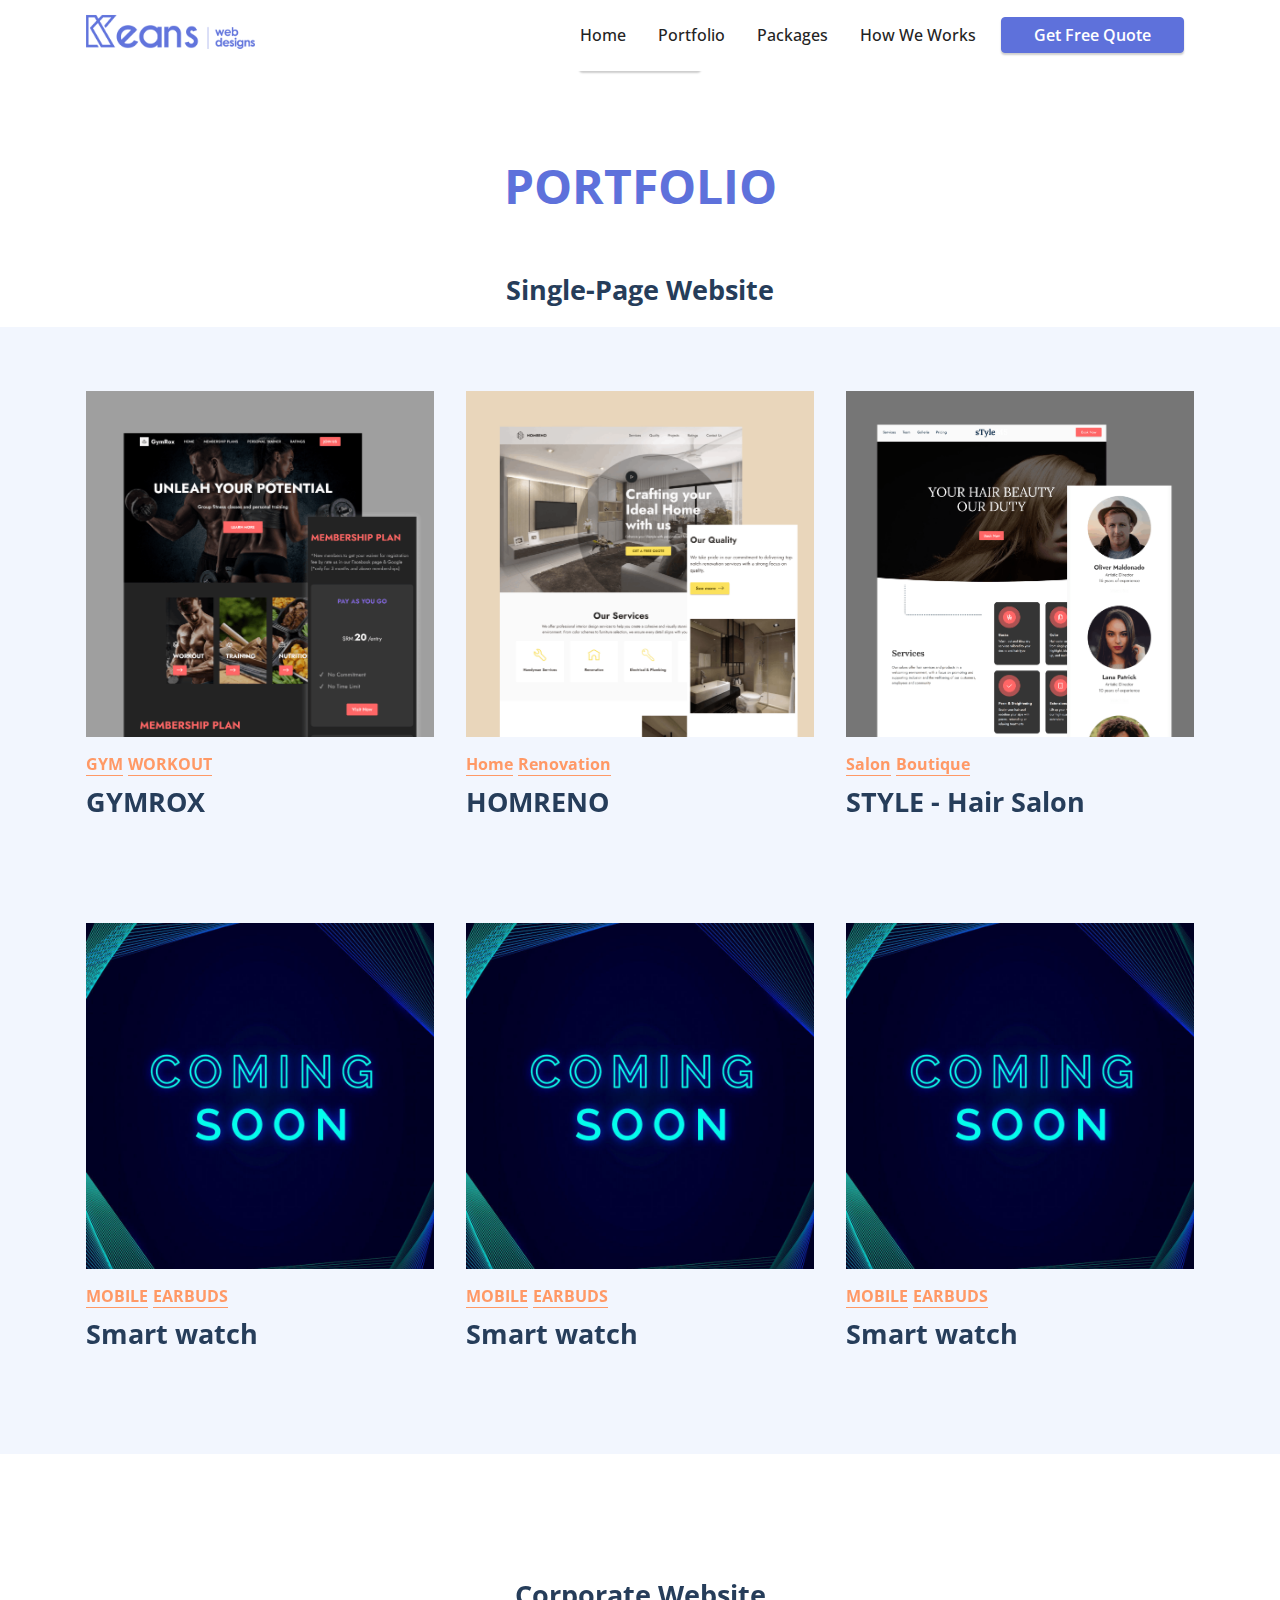
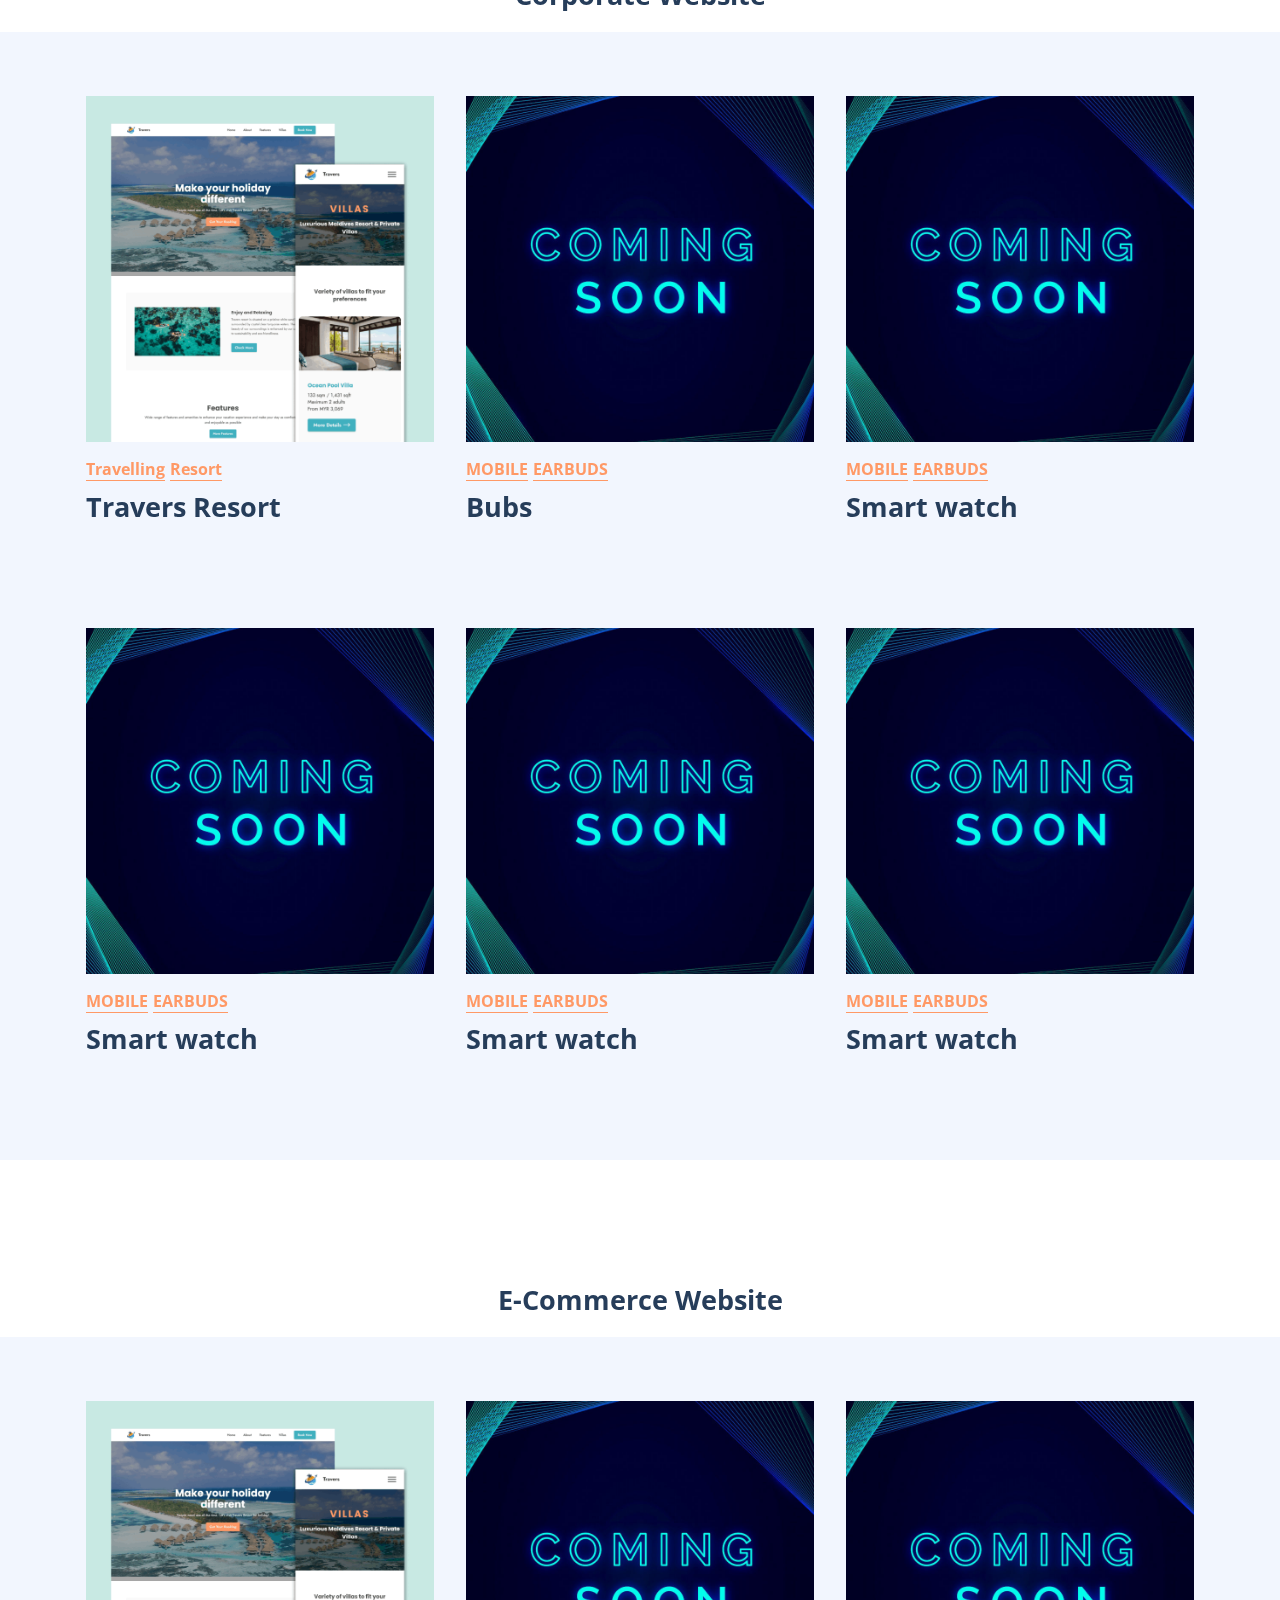
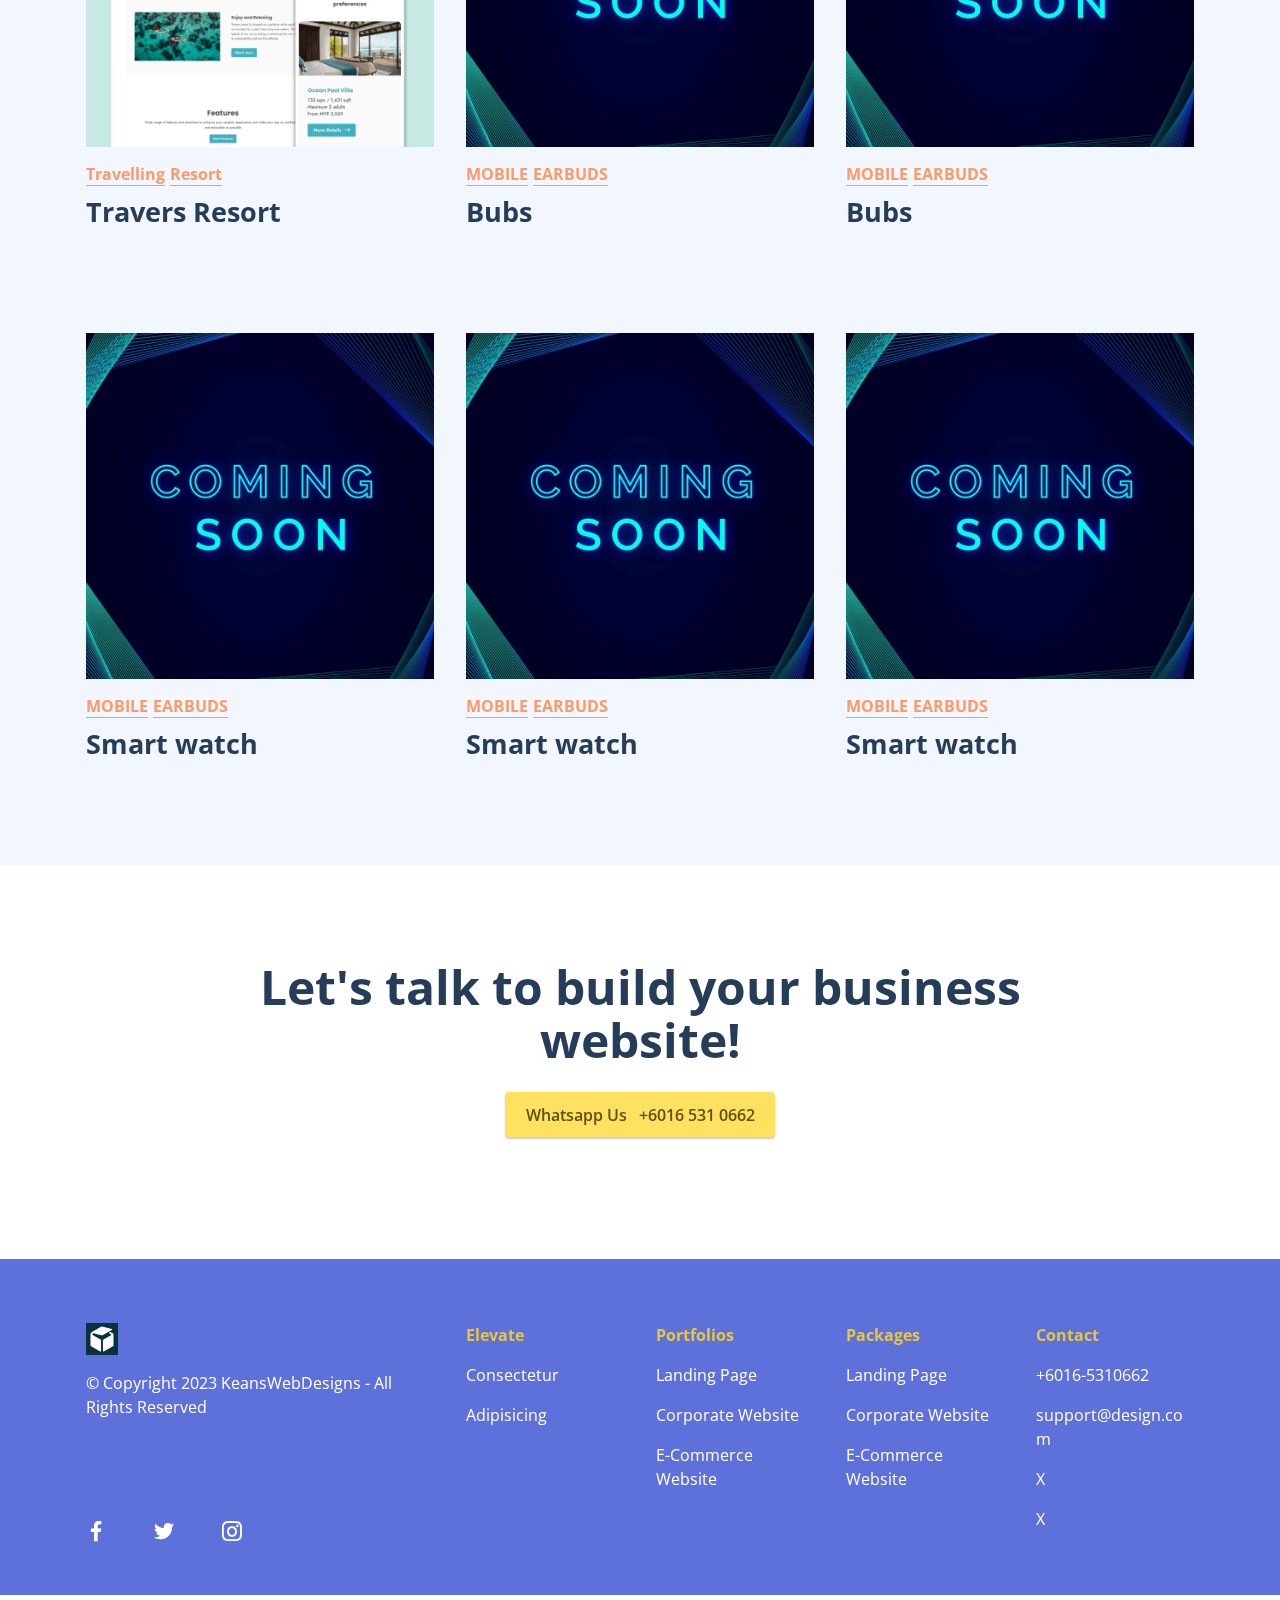
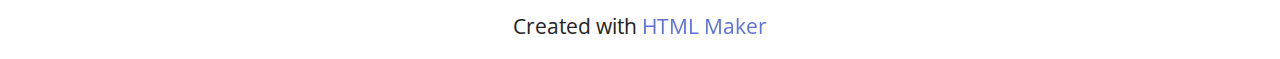
==== page2.html @ bf425077 "create github pages" ====
<!DOCTYPE html>
<html  >
<head>
  <!-- Site made with Mobirise Website Builder v5.8.4, https://mobirise.com -->
  <meta charset="UTF-8">
  <meta http-equiv="X-UA-Compatible" content="IE=edge">
  <meta name="generator" content="Mobirise v5.8.4, mobirise.com">
  <meta name="viewport" content="width=device-width, initial-scale=1, minimum-scale=1">
  <link rel="shortcut icon" href="assets/images/logo-icon-128x175.png" type="image/x-icon">
  <meta name="description" content="">
  
  
  <title>Keans Web Designs - Portfolio</title>
  <link rel="stylesheet" href="assets/bootstrap/css/bootstrap.min.css">
  <link rel="stylesheet" href="assets/bootstrap/css/bootstrap-grid.min.css">
  <link rel="stylesheet" href="assets/bootstrap/css/bootstrap-reboot.min.css">
  <link rel="stylesheet" href="assets/parallax/jarallax.css">
  <link rel="stylesheet" href="assets/dropdown/css/style.css">
  <link rel="stylesheet" href="assets/socicon/css/styles.css">
  <link rel="stylesheet" href="assets/theme/css/style.css">
  <link rel="preload" href="https://fonts.googleapis.com/css?family=Open+Sans:300,400,500,600,700,800,300i,400i,500i,600i,700i,800i&display=swap" as="style" onload="this.onload=null;this.rel='stylesheet'">
  <noscript><link rel="stylesheet" href="https://fonts.googleapis.com/css?family=Open+Sans:300,400,500,600,700,800,300i,400i,500i,600i,700i,800i&display=swap"></noscript>
  <link rel="preload" as="style" href="assets/mobirise/css/mbr-additional.css"><link rel="stylesheet" href="assets/mobirise/css/mbr-additional.css" type="text/css">

  
  
  
</head>
<body>
  
  <section data-bs-version="5.1" class="header6 cid-tECERyi55N" id="header6-16">

    

    
    

    <div class="align-center container">
        <div class="row justify-content-center">
            <div class="col-12 col-lg-4">
                
                
                
                <div class="mbr-section-btn mt-3"><a class="btn btn-primary display-4" href="https://mobiri.se">View More</a></div>
            </div>
        </div>
    </div>
</section>

<section data-bs-version="5.1" class="header6 cid-tEl73Mjwgf" id="header6-x">

    

    
    

    <div class="align-center container">
        <div class="row justify-content-center">
            <div class="col-12 col-lg-10">
                <h1 class="mbr-section-title mbr-fonts-style mbr-white mb-3 display-2"><strong>PORTFOLIO</strong></h1>
                
                <p class="mbr-text mbr-white mbr-fonts-style display-5"><br><strong>Single-Page Website</strong></p>
                
            </div>
        </div>
    </div>
</section>

<section data-bs-version="5.1" class="features4 boldm5 cid-tEfvjbrFQV mbr-parallax-background" id="features4-u">
    

    
    <div class="mbr-overlay" style="opacity: 0.2; background-color: rgb(190, 211, 249);">
    </div>

    <div class="container">
        <div class="row">
            
            <div class="col-12 col-lg-4 col-md-6 item features-image active">
                <div class="item-wrapper">
                    <a class="item-img" href="https://keans630.github.io/gymrox/" target="_blank">
                        <img src="assets/images/group-48-816x753.png" alt="Mobirise Website Builder" data-slide-to="0" data-bs-slide-to="0">
                        <div class="active-overlay"></div>
                    </a>
                    <div class="item-content">
                        <div class="item-tags">
                            <div class="tags-wrapper">
                                <a href="#">
                                    <p class="item-tag mbr-fonts-style display-4"><strong>
                                        GYM</strong></p>
                                </a>
                                <a href="#">
                                    <p class="item-tag mbr-fonts-style display-4"><strong>
                                        WORKOUT</strong></p>
                                </a>
                                <a href="#">
                                    <p class="item-tag mbr-fonts-style display-4"></p>
                                </a>
                            </div>
                        </div>
                        <a href="">
                            <h3 class="item-title mbr-fonts-style display-5"><strong>
                                GYMROX</strong></h3>
                        </a>
                    </div>
                </div>
            </div><div class="col-12 col-lg-4 col-md-6 item features-image">
                <div class="item-wrapper">
                    <a class="item-img" href="https://keans630.github.io/homreno/" target="_blank">
                        <img src="assets/images/group-49-816x755.png" alt="Mobirise Website Builder" data-slide-to="1" data-bs-slide-to="1">
                        <div class="active-overlay"></div>
                    </a>
                    <div class="item-content">
                        <div class="item-tags">
                            <div class="tags-wrapper">
                                <a href="#">
                                    <p class="item-tag mbr-fonts-style display-4"><strong>Home</strong></p>
                                </a>
                                <a href="#">
                                    <p class="item-tag mbr-fonts-style display-4"><strong>Renovation</strong></p>
                                </a>
                                <a href="#">
                                    <p class="item-tag mbr-fonts-style display-4"></p>
                                </a>
                            </div>
                        </div>
                        <a href="">
                            <h3 class="item-title mbr-fonts-style display-5"><strong>HOMRENO</strong></h3>
                        </a>
                    </div>
                </div>
            </div>
            <div class="col-12 col-lg-4 col-md-6 item features-image">
                <div class="item-wrapper">
                    <a class="item-img" href="https://keans630.github.io/stylehair/" target="_blank">
                        <img src="assets/images/bg1-815x789.png" alt="Mobirise Website Builder" data-slide-to="2" data-bs-slide-to="2">
                        <div class="active-overlay"></div>
                    </a>
                    <div class="item-content">
                        <div class="item-tags">
                            <div class="tags-wrapper">
                                <a href="#">
                                    <p class="item-tag mbr-fonts-style display-4"><strong>Salon</strong></p>
                                </a>
                                <a href="#">
                                    <p class="item-tag mbr-fonts-style display-4"><strong>Boutique</strong></p>
                                </a>
                                <a href="#">
                                    <p class="item-tag mbr-fonts-style display-4"></p>
                                </a>
                            </div>
                        </div>
                        <a href="">
                            <h3 class="item-title mbr-fonts-style display-5"><strong>STYLE - Hair Salon</strong></h3>
                        </a>
                    </div>
                </div>
            </div><div class="col-12 col-lg-4 col-md-6 item features-image">
                <div class="item-wrapper">
                    <a class="item-img" href="#">
                        <img src="assets/images/rm251-mind-instgram-3-816x816.jpg" alt="Mobirise Website Builder" data-slide-to="4" data-bs-slide-to="5">
                        <div class="active-overlay"></div>
                    </a>
                    <div class="item-content">
                        <div class="item-tags">
                            <div class="tags-wrapper">
                                <a href="#">
                                    <p class="item-tag mbr-fonts-style display-4"><strong>
                                        MOBILE
                                    </strong></p>
                                </a>
                                <a href="#">
                                    <p class="item-tag mbr-fonts-style display-4"><strong>
                                        EARBUDS
                                    </strong></p>
                                </a>
                                <a href="#">
                                    <p class="item-tag mbr-fonts-style display-4"></p>
                                </a>
                            </div>
                        </div>
                        <a href="">
                            <h3 class="item-title mbr-fonts-style display-5"><strong>
                                Smart watch
                            </strong></h3>
                        </a>
                    </div>
                </div>
            </div><div class="col-12 col-lg-4 col-md-6 item features-image">
                <div class="item-wrapper">
                    <a class="item-img" href="#">
                        <img src="assets/images/rm251-mind-instgram-3-816x816.jpg" alt="Mobirise Website Builder" data-slide-to="5" data-bs-slide-to="5">
                        <div class="active-overlay"></div>
                    </a>
                    <div class="item-content">
                        <div class="item-tags">
                            <div class="tags-wrapper">
                                <a href="#">
                                    <p class="item-tag mbr-fonts-style display-4"><strong>
                                        MOBILE
                                    </strong></p>
                                </a>
                                <a href="#">
                                    <p class="item-tag mbr-fonts-style display-4"><strong>
                                        EARBUDS
                                    </strong></p>
                                </a>
                                <a href="#">
                                    <p class="item-tag mbr-fonts-style display-4"></p>
                                </a>
                            </div>
                        </div>
                        <a href="">
                            <h3 class="item-title mbr-fonts-style display-5"><strong>
                                Smart watch
                            </strong></h3>
                        </a>
                    </div>
                </div>
            </div><div class="col-12 col-lg-4 col-md-6 item features-image">
                <div class="item-wrapper">
                    <a class="item-img" href="#">
                        <img src="assets/images/rm251-mind-instgram-3-816x816.jpg" alt="Mobirise Website Builder" data-slide-to="5" data-bs-slide-to="6">
                        <div class="active-overlay"></div>
                    </a>
                    <div class="item-content">
                        <div class="item-tags">
                            <div class="tags-wrapper">
                                <a href="#">
                                    <p class="item-tag mbr-fonts-style display-4"><strong>
                                        MOBILE
                                    </strong></p>
                                </a>
                                <a href="#">
                                    <p class="item-tag mbr-fonts-style display-4"><strong>
                                        EARBUDS
                                    </strong></p>
                                </a>
                                <a href="#">
                                    <p class="item-tag mbr-fonts-style display-4"></p>
                                </a>
                            </div>
                        </div>
                        <a href="">
                            <h3 class="item-title mbr-fonts-style display-5"><strong>
                                Smart watch
                            </strong></h3>
                        </a>
                    </div>
                </div>
            </div>
        </div>
    </div>
</section>

<section data-bs-version="5.1" class="header6 cid-tEM2znl1vq" id="header6-2x">

    

    
    

    <div class="align-center container">
        <div class="row justify-content-center">
            <div class="col-12 col-lg-10">
                
                
                <p class="mbr-text mbr-white mbr-fonts-style display-5"><br><strong>Corporate Website</strong></p>
                
            </div>
        </div>
    </div>
</section>

<section data-bs-version="5.1" class="features4 boldm5 cid-tEM2BORHbM mbr-parallax-background" id="features4-2y">
    

    
    <div class="mbr-overlay" style="opacity: 0.2; background-color: rgb(190, 211, 249);">
    </div>

    <div class="container">
        <div class="row">
            
            <div class="col-12 col-lg-4 col-md-6 item features-image active">
                <div class="item-wrapper">
                    <a class="item-img" href="https://keans630.github.io/travers/" target="_blank">
                        <img src="assets/images/group-1-816x791.png" alt="Mobirise Website Builder">
                        <div class="active-overlay"></div>
                    </a>
                    <div class="item-content">
                        <div class="item-tags">
                            <div class="tags-wrapper">
                                <a href="#">
                                    <p class="item-tag mbr-fonts-style display-4"><strong>Travelling</strong></p>
                                </a>
                                <a href="#">
                                    <p class="item-tag mbr-fonts-style display-4"><strong>Resort</strong></p>
                                </a>
                                <a href="#">
                                    
                                </a>
                            </div>
                        </div>
                        <a href="">
                            <h3 class="item-title mbr-fonts-style display-5"><strong>Travers Resort</strong></h3>
                        </a>
                    </div>
                </div>
            </div><div class="col-12 col-lg-4 col-md-6 item features-image">
                <div class="item-wrapper">
                    <a class="item-img" href="#">
                        <img src="assets/images/rm251-mind-instgram-3-816x816.jpg" alt="Mobirise Website Builder" data-slide-to="2" data-bs-slide-to="3">
                        <div class="active-overlay"></div>
                    </a>
                    <div class="item-content">
                        <div class="item-tags">
                            <div class="tags-wrapper">
                                <a href="#">
                                    <p class="item-tag mbr-fonts-style display-4"><strong>
                                        MOBILE
                                    </strong></p>
                                </a>
                                <a href="#">
                                    <p class="item-tag mbr-fonts-style display-4"><strong>
                                        EARBUDS
                                    </strong></p>
                                </a>
                                <a href="#">
                                    
                                </a>
                            </div>
                        </div>
                        <a href="">
                            <h3 class="item-title mbr-fonts-style display-5"><strong>
                                Bubs
                            </strong></h3>
                        </a>
                    </div>
                </div>
            </div>
            <div class="col-12 col-lg-4 col-md-6 item features-image">
                <div class="item-wrapper">
                    <a class="item-img" href="#">
                        <img src="assets/images/rm251-mind-instgram-3-816x816.jpg" alt="Mobirise Website Builder" data-slide-to="3">
                        <div class="active-overlay"></div>
                    </a>
                    <div class="item-content">
                        <div class="item-tags">
                            <div class="tags-wrapper">
                                <a href="#">
                                    <p class="item-tag mbr-fonts-style display-4"><strong>
                                        MOBILE
                                    </strong></p>
                                </a>
                                <a href="#">
                                    <p class="item-tag mbr-fonts-style display-4"><strong>
                                        EARBUDS
                                    </strong></p>
                                </a>
                                <a href="#">
                                    
                                </a>
                            </div>
                        </div>
                        <a href="">
                            <h3 class="item-title mbr-fonts-style display-5"><strong>
                                Smart watch
                            </strong></h3>
                        </a>
                    </div>
                </div>
            </div><div class="col-12 col-lg-4 col-md-6 item features-image">
                <div class="item-wrapper">
                    <a class="item-img" href="#">
                        <img src="assets/images/rm251-mind-instgram-3-816x816.jpg" alt="Mobirise Website Builder" data-slide-to="4" data-bs-slide-to="5">
                        <div class="active-overlay"></div>
                    </a>
                    <div class="item-content">
                        <div class="item-tags">
                            <div class="tags-wrapper">
                                <a href="#">
                                    <p class="item-tag mbr-fonts-style display-4"><strong>
                                        MOBILE
                                    </strong></p>
                                </a>
                                <a href="#">
                                    <p class="item-tag mbr-fonts-style display-4"><strong>
                                        EARBUDS
                                    </strong></p>
                                </a>
                                <a href="#">
                                    
                                </a>
                            </div>
                        </div>
                        <a href="">
                            <h3 class="item-title mbr-fonts-style display-5"><strong>
                                Smart watch
                            </strong></h3>
                        </a>
                    </div>
                </div>
            </div><div class="col-12 col-lg-4 col-md-6 item features-image">
                <div class="item-wrapper">
                    <a class="item-img" href="#">
                        <img src="assets/images/rm251-mind-instgram-3-816x816.jpg" alt="Mobirise Website Builder" data-slide-to="5" data-bs-slide-to="5">
                        <div class="active-overlay"></div>
                    </a>
                    <div class="item-content">
                        <div class="item-tags">
                            <div class="tags-wrapper">
                                <a href="#">
                                    <p class="item-tag mbr-fonts-style display-4"><strong>
                                        MOBILE
                                    </strong></p>
                                </a>
                                <a href="#">
                                    <p class="item-tag mbr-fonts-style display-4"><strong>
                                        EARBUDS
                                    </strong></p>
                                </a>
                                <a href="#">
                                    
                                </a>
                            </div>
                        </div>
                        <a href="">
                            <h3 class="item-title mbr-fonts-style display-5"><strong>
                                Smart watch
                            </strong></h3>
                        </a>
                    </div>
                </div>
            </div><div class="col-12 col-lg-4 col-md-6 item features-image">
                <div class="item-wrapper">
                    <a class="item-img" href="#">
                        <img src="assets/images/rm251-mind-instgram-3-816x816.jpg" alt="Mobirise Website Builder" data-slide-to="5" data-bs-slide-to="6">
                        <div class="active-overlay"></div>
                    </a>
                    <div class="item-content">
                        <div class="item-tags">
                            <div class="tags-wrapper">
                                <a href="#">
                                    <p class="item-tag mbr-fonts-style display-4"><strong>
                                        MOBILE
                                    </strong></p>
                                </a>
                                <a href="#">
                                    <p class="item-tag mbr-fonts-style display-4"><strong>
                                        EARBUDS
                                    </strong></p>
                                </a>
                                <a href="#">
                                    
                                </a>
                            </div>
                        </div>
                        <a href="">
                            <h3 class="item-title mbr-fonts-style display-5"><strong>
                                Smart watch
                            </strong></h3>
                        </a>
                    </div>
                </div>
            </div>
        </div>
    </div>
</section>

<section data-bs-version="5.1" class="header6 cid-tEM2I0LjhY" id="header6-2z">

    

    
    

    <div class="align-center container">
        <div class="row justify-content-center">
            <div class="col-12 col-lg-10">
                
                
                <p class="mbr-text mbr-white mbr-fonts-style display-5"><br><strong>E-Commerce Website</strong></p>
                
            </div>
        </div>
    </div>
</section>

<section data-bs-version="5.1" class="features4 boldm5 cid-tEM2J4QJmO mbr-parallax-background" id="features4-30">
    

    
    <div class="mbr-overlay" style="opacity: 0.2; background-color: rgb(190, 211, 249);">
    </div>

    <div class="container">
        <div class="row">
            <div class="col-12 col-lg-4 col-md-6 item features-image">
                <div class="item-wrapper">
                    <a class="item-img" href="https://keans630.github.io/travers/" target="_blank">
                        <img src="assets/images/group-1-816x791.png" alt="Mobirise Website Builder">
                        <div class="active-overlay"></div>
                    </a>
                    <div class="item-content">
                        <div class="item-tags">
                            <div class="tags-wrapper">
                                <a href="#">
                                    <p class="item-tag mbr-fonts-style display-4"><strong>Travelling</strong></p>
                                </a>
                                <a href="#">
                                    <p class="item-tag mbr-fonts-style display-4"><strong>Resort</strong></p>
                                </a>
                                <a href="#">
                                    
                                </a>
                            </div>
                        </div>
                        <a href="">
                            <h3 class="item-title mbr-fonts-style display-5"><strong>Travers Resort&nbsp;</strong></h3>
                        </a>
                    </div>
                </div>
            </div>
            <div class="col-12 col-lg-4 col-md-6 item features-image">
                <div class="item-wrapper">
                    <a class="item-img" href="#">
                        <img src="assets/images/rm251-mind-instgram-3-816x816.jpg" alt="Mobirise Website Builder">
                        <div class="active-overlay"></div>
                    </a>
                    <div class="item-content">
                        <div class="item-tags">
                            <div class="tags-wrapper">
                                <a href="#">
                                    <p class="item-tag mbr-fonts-style display-4"><strong>
                                        MOBILE
                                    </strong></p>
                                </a>
                                <a href="#">
                                    <p class="item-tag mbr-fonts-style display-4"><strong>
                                        EARBUDS
                                    </strong></p>
                                </a>
                                <a href="#">
                                    
                                </a>
                            </div>
                        </div>
                        <a href="">
                            <h3 class="item-title mbr-fonts-style display-5"><strong>
                                Bubs
                            </strong></h3>
                        </a>
                    </div>
                </div>
            </div><div class="col-12 col-lg-4 col-md-6 item features-image">
                <div class="item-wrapper">
                    <a class="item-img" href="#">
                        <img src="assets/images/rm251-mind-instgram-3-816x816.jpg" alt="Mobirise Website Builder" data-slide-to="2" data-bs-slide-to="3">
                        <div class="active-overlay"></div>
                    </a>
                    <div class="item-content">
                        <div class="item-tags">
                            <div class="tags-wrapper">
                                <a href="#">
                                    <p class="item-tag mbr-fonts-style display-4"><strong>
                                        MOBILE
                                    </strong></p>
                                </a>
                                <a href="#">
                                    <p class="item-tag mbr-fonts-style display-4"><strong>
                                        EARBUDS
                                    </strong></p>
                                </a>
                                <a href="#">
                                    
                                </a>
                            </div>
                        </div>
                        <a href="">
                            <h3 class="item-title mbr-fonts-style display-5"><strong>
                                Bubs
                            </strong></h3>
                        </a>
                    </div>
                </div>
            </div>
            <div class="col-12 col-lg-4 col-md-6 item features-image">
                <div class="item-wrapper">
                    <a class="item-img" href="#">
                        <img src="assets/images/rm251-mind-instgram-3-816x816.jpg" alt="Mobirise Website Builder" data-slide-to="3">
                        <div class="active-overlay"></div>
                    </a>
                    <div class="item-content">
                        <div class="item-tags">
                            <div class="tags-wrapper">
                                <a href="#">
                                    <p class="item-tag mbr-fonts-style display-4"><strong>
                                        MOBILE
                                    </strong></p>
                                </a>
                                <a href="#">
                                    <p class="item-tag mbr-fonts-style display-4"><strong>
                                        EARBUDS
                                    </strong></p>
                                </a>
                                <a href="#">
                                    
                                </a>
                            </div>
                        </div>
                        <a href="">
                            <h3 class="item-title mbr-fonts-style display-5"><strong>
                                Smart watch
                            </strong></h3>
                        </a>
                    </div>
                </div>
            </div><div class="col-12 col-lg-4 col-md-6 item features-image">
                <div class="item-wrapper">
                    <a class="item-img" href="#">
                        <img src="assets/images/rm251-mind-instgram-3-816x816.jpg" alt="Mobirise Website Builder" data-slide-to="4" data-bs-slide-to="5">
                        <div class="active-overlay"></div>
                    </a>
                    <div class="item-content">
                        <div class="item-tags">
                            <div class="tags-wrapper">
                                <a href="#">
                                    <p class="item-tag mbr-fonts-style display-4"><strong>
                                        MOBILE
                                    </strong></p>
                                </a>
                                <a href="#">
                                    <p class="item-tag mbr-fonts-style display-4"><strong>
                                        EARBUDS
                                    </strong></p>
                                </a>
                                <a href="#">
                                    
                                </a>
                            </div>
                        </div>
                        <a href="">
                            <h3 class="item-title mbr-fonts-style display-5"><strong>
                                Smart watch
                            </strong></h3>
                        </a>
                    </div>
                </div>
            </div><div class="col-12 col-lg-4 col-md-6 item features-image">
                <div class="item-wrapper">
                    <a class="item-img" href="#">
                        <img src="assets/images/rm251-mind-instgram-3-816x816.jpg" alt="Mobirise Website Builder" data-slide-to="5" data-bs-slide-to="5">
                        <div class="active-overlay"></div>
                    </a>
                    <div class="item-content">
                        <div class="item-tags">
                            <div class="tags-wrapper">
                                <a href="#">
                                    <p class="item-tag mbr-fonts-style display-4"><strong>
                                        MOBILE
                                    </strong></p>
                                </a>
                                <a href="#">
                                    <p class="item-tag mbr-fonts-style display-4"><strong>
                                        EARBUDS
                                    </strong></p>
                                </a>
                                <a href="#">
                                    
                                </a>
                            </div>
                        </div>
                        <a href="">
                            <h3 class="item-title mbr-fonts-style display-5"><strong>
                                Smart watch
                            </strong></h3>
                        </a>
                    </div>
                </div>
            </div>
        </div>
    </div>
</section>

<section data-bs-version="5.1" class="header6 cid-tEM0FzaKlT" id="header6-2w">

    

    
    

    <div class="align-center container">
        <div class="row justify-content-center">
            <div class="col-12 col-lg-10">
                <h1 class="mbr-section-title mbr-fonts-style mbr-white mb-3 display-2"><strong>Let's talk to build your business website!</strong></h1>
                
                <p class="mbr-text mbr-white mbr-fonts-style display-7"></p>
                <div class="mbr-section-btn mt-3"><a class="btn btn-warning display-4" href="https://mobiri.se">Whatsapp Us&nbsp; &nbsp;+6016 531 0662</a></div>
            </div>
        </div>
    </div>
</section>

<section data-bs-version="5.1" class="footer1 elevatem5 cid-tEHzQHt4qr" once="footers" id="footer1-1i">

    

    
    

    <div class="container">
        <div class="row">
            <div class="col-12 col-lg-4 card">
                <div class="content-wrapper">
                    <div class="title-wrapper">
                        <div class="title-wrap">
                            <img src="assets/images/logo2.png" alt="Mobirise">
                            
                        </div>
                    </div>
                    <p class="copyright mbr-fonts-style display-4">
                        © Copyright 2023 KeansWebDesigns - All Rights Reserved
                    </p>
                </div>
                <div class="social-wrapper">
                    <div class="social-wrap">
                        <span class="mbr-iconfont socicon socicon-facebook"></span>
                        <span class="mbr-iconfont socicon socicon-twitter"></span>
                        <span class="mbr-iconfont socicon socicon-instagram"></span>
                        
                    </div>
                </div>
            </div>
            <div class="col-12 col-lg-2 col-md-6">
                <div class="list-wrapper">
                    <h4 class="mbr-card-title mbr-fonts-style display-4"><strong>
                        Elevate
                    </strong></h4>
                    <ul class="list mbr-fonts-style display-4">
                        <li class="item-wrap">Consectetur</li>
                        <li class="item-wrap">Adipisicing</li>
                        <li class="item-wrap"><br></li>
                        <li class="item-wrap"><br></li>
                    </ul>
                </div>
            </div>
            <div class="col-12 col-lg-2 col-md-6">
                <div class="list-wrapper">
                    <h4 class="mbr-card-title mbr-fonts-style display-4"><strong>
                        Portfolios</strong></h4>
                    <ul class="list mbr-fonts-style display-4">
                        <li class="item-wrap">Landing Page</li>
                        <li class="item-wrap">Corporate Website</li>
                        <li class="item-wrap">E-Commerce Website</li>
                        <li class="item-wrap"><br></li>
                    </ul>
                </div>
            </div>
            <div class="col-12 col-lg-2 col-md-6">
                <div class="list-wrapper">
                    <h4 class="mbr-card-title mbr-fonts-style display-4"><strong>Packages</strong></h4>
                    <ul class="list mbr-fonts-style display-4">
                        <li class="item-wrap">Landing Page</li>
                        <li class="item-wrap">Corporate Website</li>
                        <li class="item-wrap">E-Commerce Website</li>
                    </ul>
                </div>
            </div>
            <div class="col-12 col-lg-2 col-md-6">
                <div class="list-wrapper">
                    <h4 class="mbr-card-title mbr-fonts-style display-4"><strong>Contact</strong></h4>
                    <ul class="list mbr-fonts-style display-4">
                        <li class="item-wrap">+6016-5310662</li>
                        <li class="item-wrap">support@design.com</li>
                        <li class="item-wrap">X</li>
                        <li class="item-wrap">X</li>
                    </ul>
                </div>
            </div>
        </div>
    </div>
</section>

<section data-bs-version="5.1" class="menu menu1 cid-tFgP13qfQj" once="menu" id="menu01-31">
    
    <nav class="navbar navbar-dropdown navbar-fixed-top navbar-expand-lg">
        <div class="container">
            <div class="navbar-brand">
                <span class="navbar-logo">
                    <a href="index.html#header03-1b">
                        <img src="assets/images/keans-1-218x62.png" alt="Mobirise" style="height: 3rem;">
                    </a>
                </span>
                <span class="navbar-caption-wrap"><a class="navbar-caption text-white display-5" href="https://mobiri.se"></a></span>
            </div>
            <button class="navbar-toggler" type="button" data-toggle="collapse" data-bs-toggle="collapse" data-target="#navbarSupportedContent" data-bs-target="#navbarSupportedContent" aria-controls="navbarNavAltMarkup" aria-expanded="false" aria-label="Toggle navigation">
                <div class="hamburger">
                    <span></span>
                    <span></span>
                    <span></span>
                    <span></span>
                </div>
            </button>
            <div class="collapse navbar-collapse" id="navbarSupportedContent">
                <ul class="navbar-nav nav-dropdown" data-app-modern-menu="true"><li class="nav-item"><a class="nav-link link text-black text-primary display-4" href="index.html#header03-1b" data-bs-toggle="dropdown" data-bs-auto-close="outside" aria-expanded="false">Home</a></li><li class="nav-item"><a class="nav-link link show text-black text-primary display-4" href="page2.html" data-bs-auto-close="outside" aria-expanded="false">Portfolio</a></li>
                    <li class="nav-item"><a class="nav-link link text-black text-primary display-4" href="page4.html">Packages</a></li><li class="nav-item"><a class="nav-link link text-black text-primary display-4" href="index.html#features20-2t">How We Works</a></li></ul>
                
                <div class="navbar-buttons mbr-section-btn"><a class="btn btn-sm btn-primary display-4" href="index.html#contacts1-1h">Get Free Quote</a></div>
            </div>
        </div>
    </nav>
</section><section class="display-7" style="padding: 0;align-items: center;justify-content: center;flex-wrap: wrap;    align-content: center;display: flex;position: relative;height: 4rem;"><a href="https://mobiri.se/2996739" style="flex: 1 1;height: 4rem;position: absolute;width: 100%;z-index: 1;"><img alt="" style="height: 4rem;" src="[data-uri]"></a><p style="margin: 0;text-align: center;" class="display-7">Created with &#8204;</p><a style="z-index:1" href="https://mobirise.com/html-builder.html">HTML Maker</a></section><script src="assets/bootstrap/js/bootstrap.bundle.min.js"></script>  <script src="assets/parallax/jarallax.js"></script>  <script src="assets/smoothscroll/smooth-scroll.js"></script>  <script src="assets/ytplayer/index.js"></script>  <script src="assets/dropdown/js/navbar-dropdown.js"></script>  <script src="assets/theme/js/script.js"></script>  
  
  
</body>
</html>
---- assets/parallax/jarallax.css ----
.jarallax {
    position: relative;
    z-index: 0;
}
.jarallax > .jarallax-img {
    position: absolute;
    object-fit: cover;
    /* support for plugin https://github.com/bfred-it/object-fit-images */
    font-family: 'object-fit: cover;';
    top: 0;
    left: 0;
    width: 100%;
    height: 100%;
    z-index: -1;
}
---- assets/dropdown/css/style.css ----
.navbar-dropdown {
  left: 0;
  padding: 0;
  position: absolute;
  right: 0;
  top: 0;
  transition: all 0.45s ease;
  z-index: 1030;
  background: #282828; }
  .navbar-dropdown .navbar-logo {
    margin-right: 0.8rem;
    transition: margin 0.3s ease-in-out;
    vertical-align: middle; }
    .navbar-dropdown .navbar-logo img {
      height: 3.125rem;
      transition: all 0.3s ease-in-out; }
    .navbar-dropdown .navbar-logo.mbr-iconfont {
      font-size: 3.125rem;
      line-height: 3.125rem; }
  .navbar-dropdown .navbar-caption {
    font-weight: 700;
    white-space: normal;
    vertical-align: -4px;
    line-height: 3.125rem !important; }
    .navbar-dropdown .navbar-caption, .navbar-dropdown .navbar-caption:hover {
      color: inherit;
      text-decoration: none; }
  .navbar-dropdown .mbr-iconfont + .navbar-caption {
    vertical-align: -1px; }
  .navbar-dropdown.navbar-fixed-top {
    position: fixed; }
  .navbar-dropdown .navbar-brand span {
    vertical-align: -4px; }
  .navbar-dropdown.bg-color.transparent {
    background: none; }
  .navbar-dropdown.navbar-short .navbar-brand {
    padding: 0.625rem 0; }
    .navbar-dropdown.navbar-short .navbar-brand span {
      vertical-align: -1px; }
  .navbar-dropdown.navbar-short .navbar-caption {
    line-height: 2.375rem !important;
    vertical-align: -2px; }
  .navbar-dropdown.navbar-short .navbar-logo {
    margin-right: 0.5rem; }
    .navbar-dropdown.navbar-short .navbar-logo img {
      height: 2.375rem; }
    .navbar-dropdown.navbar-short .navbar-logo.mbr-iconfont {
      font-size: 2.375rem;
      line-height: 2.375rem; }
  .navbar-dropdown.navbar-short .mbr-table-cell {
    height: 3.625rem; }
  .navbar-dropdown .navbar-close {
    left: 0.6875rem;
    position: fixed;
    top: 0.75rem;
    z-index: 1000; }
  .navbar-dropdown .hamburger-icon {
    content: "";
    display: inline-block;
    vertical-align: middle;
    width: 16px;
    -webkit-box-shadow: 0 -6px 0 1px #282828,0 0 0 1px #282828,0 6px 0 1px #282828;
    -moz-box-shadow: 0 -6px 0 1px #282828,0 0 0 1px #282828,0 6px 0 1px #282828;
    box-shadow: 0 -6px 0 1px #282828,0 0 0 1px #282828,0 6px 0 1px #282828; }

.dropdown-menu .dropdown-toggle[data-toggle="dropdown-submenu"]::after {
  border-bottom: 0.35em solid transparent;
  border-left: 0.35em solid;
  border-right: 0;
  border-top: 0.35em solid transparent;
  margin-left: 0.3rem; }

.dropdown-menu .dropdown-item:focus {
  outline: 0; }

.nav-dropdown {
  font-size: 0.75rem;
  font-weight: 500;
  height: auto !important; }
  .nav-dropdown .nav-btn {
    padding-left: 1rem; }
  .nav-dropdown .link {
    margin: .667em 1.667em;
    font-weight: 500;
    padding: 0;
    transition: color .2s ease-in-out; }
    .nav-dropdown .link.dropdown-toggle {
      margin-right: 2.583em; }
      .nav-dropdown .link.dropdown-toggle::after {
        margin-left: .25rem;
        border-top: 0.35em solid;
        border-right: 0.35em solid transparent;
        border-left: 0.35em solid transparent;
        border-bottom: 0; }
      .nav-dropdown .link.dropdown-toggle[aria-expanded="true"] {
        margin: 0;
        padding: 0.667em 3.263em  0.667em 1.667em; }
  .nav-dropdown .link::after,
  .nav-dropdown .dropdown-item::after {
    color: inherit; }
  .nav-dropdown .btn {
    font-size: 0.75rem;
    font-weight: 700;
    letter-spacing: 0;
    margin-bottom: 0;
    padding-left: 1.25rem;
    padding-right: 1.25rem; }
  .nav-dropdown .dropdown-menu {
    border-radius: 0;
    border: 0;
    left: 0;
    margin: 0;
    padding-bottom: 1.25rem;
    padding-top: 1.25rem;
    position: relative; }
  .nav-dropdown .dropdown-submenu {
    margin-left: 0.125rem;
    top: 0; }
  .nav-dropdown .dropdown-item {
    font-weight: 500;
    line-height: 2;
    padding: 0.3846em 4.615em 0.3846em 1.5385em;
    position: relative;
    transition: color .2s ease-in-out, background-color .2s ease-in-out; }
    .nav-dropdown .dropdown-item::after {
      margin-top: -0.3077em;
      position: absolute;
      right: 1.1538em;
      top: 50%; }
    .nav-dropdown .dropdown-item:focus, .nav-dropdown .dropdown-item:hover {
      background: none; }

@media (max-width: 767px) {
  .nav-dropdown.navbar-toggleable-sm {
    bottom: 0;
    display: none;
    left: 0;
    overflow-x: hidden;
    position: fixed;
    top: 0;
    transform: translateX(-100%);
    -ms-transform: translateX(-100%);
    -webkit-transform: translateX(-100%);
    width: 18.75rem;
    z-index: 999; } }
.nav-dropdown.navbar-toggleable-xl {
  bottom: 0;
  display: none;
  left: 0;
  overflow-x: hidden;
  position: fixed;
  top: 0;
  transform: translateX(-100%);
  -ms-transform: translateX(-100%);
  -webkit-transform: translateX(-100%);
  width: 18.75rem;
  z-index: 999; }

.nav-dropdown-sm {
  display: block !important;
  overflow-x: hidden;
  overflow: auto;
  padding-top: 3.875rem; }
  .nav-dropdown-sm::after {
    content: "";
    display: block;
    height: 3rem;
    width: 100%; }
  .nav-dropdown-sm.collapse.in ~ .navbar-close {
    display: block !important; }
  .nav-dropdown-sm.collapsing, .nav-dropdown-sm.collapse.in {
    transform: translateX(0);
    -ms-transform: translateX(0);
    -webkit-transform: translateX(0);
    transition: all 0.25s ease-out;
    -webkit-transition: all 0.25s ease-out;
    background: #282828; }
  .nav-dropdown-sm.collapsing[aria-expanded="false"] {
    transform: translateX(-100%);
    -ms-transform: translateX(-100%);
    -webkit-transform: translateX(-100%); }
  .nav-dropdown-sm .nav-item {
    display: block;
    margin-left: 0 !important;
    padding-left: 0; }
  .nav-dropdown-sm .link,
  .nav-dropdown-sm .dropdown-item {
    border-top: 1px dotted rgba(255, 255, 255, 0.1);
    font-size: 0.8125rem;
    line-height: 1.6;
    margin: 0 !important;
    padding: 0.875rem 2.4rem 0.875rem 1.5625rem !important;
    position: relative;
    white-space: normal; }
    .nav-dropdown-sm .link:focus, .nav-dropdown-sm .link:hover,
    .nav-dropdown-sm .dropdown-item:focus,
    .nav-dropdown-sm .dropdown-item:hover {
      background: rgba(0, 0, 0, 0.2) !important;
      color: #c0a375; }
  .nav-dropdown-sm .nav-btn {
    position: relative;
    padding: 1.5625rem 1.5625rem 0 1.5625rem; }
    .nav-dropdown-sm .nav-btn::before {
      border-top: 1px dotted rgba(255, 255, 255, 0.1);
      content: "";
      left: 0;
      position: absolute;
      top: 0;
      width: 100%; }
    .nav-dropdown-sm .nav-btn + .nav-btn {
      padding-top: 0.625rem; }
      .nav-dropdown-sm .nav-btn + .nav-btn::before {
        display: none; }
  .nav-dropdown-sm .btn {
    padding: 0.625rem 0; }
  .nav-dropdown-sm .dropdown-toggle[data-toggle="dropdown-submenu"]::after {
    margin-left: .25rem;
    border-top: 0.35em solid;
    border-right: 0.35em solid transparent;
    border-left: 0.35em solid transparent;
    border-bottom: 0; }
  .nav-dropdown-sm .dropdown-toggle[data-toggle="dropdown-submenu"][aria-expanded="true"]::after {
    border-top: 0;
    border-right: 0.35em solid transparent;
    border-left: 0.35em solid transparent;
    border-bottom: 0.35em solid; }
  .nav-dropdown-sm .dropdown-menu {
    margin: 0;
    padding: 0;
    position: relative;
    top: 0;
    left: 0;
    width: 100%;
    border: 0;
    float: none;
    border-radius: 0;
    background: none; }
  .nav-dropdown-sm .dropdown-submenu {
    left: 100%;
    margin-left: 0.125rem;
    margin-top: -1.25rem;
    top: 0; }

.navbar-toggleable-sm .nav-dropdown .dropdown-menu {
  position: absolute; }

.navbar-toggleable-sm .nav-dropdown .dropdown-submenu {
  left: 100%;
  margin-left: 0.125rem;
  margin-top: -1.25rem;
  top: 0; }

.navbar-toggleable-sm.opened .nav-dropdown .dropdown-menu {
  position: relative; }

.navbar-toggleable-sm.opened .nav-dropdown .dropdown-submenu {
  left: 0;
  margin-left: 00rem;
  margin-top: 0rem;
  top: 0; }

.is-builder .nav-dropdown.collapsing {
  transition: none !important; }
---- assets/socicon/css/styles.css ----
@charset "UTF-8";

@font-face {
  font-family: 'Socicon';
  src:  url('../fonts/socicon.eot');
  src:  url('../fonts/socicon.eot?#iefix') format('embedded-opentype'),
    url('../fonts/socicon.woff2') format('woff2'),
    url('../fonts/socicon.ttf') format('truetype'),
    url('../fonts/socicon.woff') format('woff'),
    url('../fonts/socicon.svg#socicon') format('svg');
  font-weight: normal;
  font-style: normal;
  font-display: swap;
}

[data-icon]:before {
  font-family: "socicon" !important;
  content: attr(data-icon);
  font-style: normal !important;
  font-weight: normal !important;
  font-variant: normal !important;
  text-transform: none !important;
  speak: none;
  line-height: 1;
  -webkit-font-smoothing: antialiased;
  -moz-osx-font-smoothing: grayscale;
}

[class^="socicon-"], [class*=" socicon-"] {
  /* use !important to prevent issues with browser extensions that change fonts */
  font-family: 'Socicon' !important;
  speak: none;
  font-style: normal;
  font-weight: normal;
  font-variant: normal;
  text-transform: none;
  line-height: 1;

  /* Better Font Rendering =========== */
  -webkit-font-smoothing: antialiased;
  -moz-osx-font-smoothing: grayscale;
}

.socicon-eitaa:before {
  content: "\e97c";
}
.socicon-soroush:before {
  content: "\e97d";
}
.socicon-bale:before {
  content: "\e97e";
}
.socicon-zazzle:before {
  content: "\e97b";
}
.socicon-society6:before {
  content: "\e97a";
}
.socicon-redbubble:before {
  content: "\e979";
}
.socicon-avvo:before {
  content: "\e978";
}
.socicon-stitcher:before {
  content: "\e977";
}
.socicon-googlehangouts:before {
  content: "\e974";
}
.socicon-dlive:before {
  content: "\e975";
}
.socicon-vsco:before {
  content: "\e976";
}
.socicon-flipboard:before {
  content: "\e973";
}
.socicon-ubuntu:before {
  content: "\e958";
}
.socicon-artstation:before {
  content: "\e959";
}
.socicon-invision:before {
  content: "\e95a";
}
.socicon-torial:before {
  content: "\e95b";
}
.socicon-collectorz:before {
  content: "\e95c";
}
.socicon-seenthis:before {
  content: "\e95d";
}
.socicon-googleplaymusic:before {
  content: "\e95e";
}
.socicon-debian:before {
  content: "\e95f";
}
.socicon-filmfreeway:before {
  content: "\e960";
}
.socicon-gnome:before {
  content: "\e961";
}
.socicon-itchio:before {
  content: "\e962";
}
.socicon-jamendo:before {
  content: "\e963";
}
.socicon-mix:before {
  content: "\e964";
}
.socicon-sharepoint:before {
  content: "\e965";
}
.socicon-tinder:before {
  content: "\e966";
}
.socicon-windguru:before {
  content: "\e967";
}
.socicon-cdbaby:before {
  content: "\e968";
}
.socicon-elementaryos:before {
  content: "\e969";
}
.socicon-stage32:before {
  content: "\e96a";
}
.socicon-tiktok:before {
  content: "\e96b";
}
.socicon-gitter:before {
  content: "\e96c";
}
.socicon-letterboxd:before {
  content: "\e96d";
}
.socicon-threema:before {
  content: "\e96e";
}
.socicon-splice:before {
  content: "\e96f";
}
.socicon-metapop:before {
  content: "\e970";
}
.socicon-naver:before {
  content: "\e971";
}
.socicon-remote:before {
  content: "\e972";
}
.socicon-internet:before {
  content: "\e957";
}
.socicon-moddb:before {
  content: "\e94b";
}
.socicon-indiedb:before {
  content: "\e94c";
}
.socicon-traxsource:before {
  content: "\e94d";
}
.socicon-gamefor:before {
  content: "\e94e";
}
.socicon-pixiv:before {
  content: "\e94f";
}
.socicon-myanimelist:before {
  content: "\e950";
}
.socicon-blackberry:before {
  content: "\e951";
}
.socicon-wickr:before {
  content: "\e952";
}
.socicon-spip:before {
  content: "\e953";
}
.socicon-napster:before {
  content: "\e954";
}
.socicon-beatport:before {
  content: "\e955";
}
.socicon-hackerone:before {
  content: "\e956";
}
.socicon-hackernews:before {
  content: "\e946";
}
.socicon-smashwords:before {
  content: "\e947";
}
.socicon-kobo:before {
  content: "\e948";
}
.socicon-bookbub:before {
  content: "\e949";
}
.socicon-mailru:before {
  content: "\e94a";
}
.socicon-gitlab:before {
  content: "\e945";
}
.socicon-instructables:before {
  content: "\e944";
}
.socicon-portfolio:before {
  content: "\e943";
}
.socicon-codered:before {
  content: "\e940";
}
.socicon-origin:before {
  content: "\e941";
}
.socicon-nextdoor:before {
  content: "\e942";
}
.socicon-udemy:before {
  content: "\e93f";
}
.socicon-livemaster:before {
  content: "\e93e";
}
.socicon-crunchbase:before {
  content: "\e93b";
}
.socicon-homefy:before {
  content: "\e93c";
}
.socicon-calendly:before {
  content: "\e93d";
}
.socicon-realtor:before {
  content: "\e90f";
}
.socicon-tidal:before {
  content: "\e910";
}
.socicon-qobuz:before {
  content: "\e911";
}
.socicon-natgeo:before {
  content: "\e912";
}
.socicon-mastodon:before {
  content: "\e913";
}
.socicon-unsplash:before {
  content: "\e914";
}
.socicon-homeadvisor:before {
  content: "\e915";
}
.socicon-angieslist:before {
  content: "\e916";
}
.socicon-codepen:before {
  content: "\e917";
}
.socicon-slack:before {
  content: "\e918";
}
.socicon-openaigym:before {
  content: "\e919";
}
.socicon-logmein:before {
  content: "\e91a";
}
.socicon-fiverr:before {
  content: "\e91b";
}
.socicon-gotomeeting:before {
  content: "\e91c";
}
.socicon-aliexpress:before {
  content: "\e91d";
}
.socicon-guru:before {
  content: "\e91e";
}
.socicon-appstore:before {
  content: "\e91f";
}
.socicon-homes:before {
  content: "\e920";
}
.socicon-zoom:before {
  content: "\e921";
}
.socicon-alibaba:before {
  content: "\e922";
}
.socicon-craigslist:before {
  content: "\e923";
}
.socicon-wix:before {
  content: "\e924";
}
.socicon-redfin:before {
  content: "\e925";
}
.socicon-googlecalendar:before {
  content: "\e926";
}
.socicon-shopify:before {
  content: "\e927";
}
.socicon-freelancer:before {
  content: "\e928";
}
.socicon-seedrs:before {
  content: "\e929";
}
.socicon-bing:before {
  content: "\e92a";
}
.socicon-doodle:before {
  content: "\e92b";
}
.socicon-bonanza:before {
  content: "\e92c";
}
.socicon-squarespace:before {
  content: "\e92d";
}
.socicon-toptal:before {
  content: "\e92e";
}
.socicon-gust:before {
  content: "\e92f";
}
.socicon-ask:before {
  content: "\e930";
}
.socicon-trulia:before {
  content: "\e931";
}
.socicon-loomly:before {
  content: "\e932";
}
.socicon-ghost:before {
  content: "\e933";
}
.socicon-upwork:before {
  content: "\e934";
}
.socicon-fundable:before {
  content: "\e935";
}
.socicon-booking:before {
  content: "\e936";
}
.socicon-googlemaps:before {
  content: "\e937";
}
.socicon-zillow:before {
  content: "\e938";
}
.socicon-niconico:before {
  content: "\e939";
}
.socicon-toneden:before {
  content: "\e93a";
}
.socicon-augment:before {
  content: "\e908";
}
.socicon-bitbucket:before {
  content: "\e909";
}
.socicon-fyuse:before {
  content: "\e90a";
}
.socicon-yt-gaming:before {
  content: "\e90b";
}
.socicon-sketchfab:before {
  content: "\e90c";
}
.socicon-mobcrush:before {
  content: "\e90d";
}
.socicon-microsoft:before {
  content: "\e90e";
}
.socicon-pandora:before {
  content: "\e907";
}
.socicon-messenger:before {
  content: "\e906";
}
.socicon-gamewisp:before {
  content: "\e905";
}
.socicon-bloglovin:before {
  content: "\e904";
}
.socicon-tunein:before {
  content: "\e903";
}
.socicon-gamejolt:before {
  content: "\e901";
}
.socicon-trello:before {
  content: "\e902";
}
.socicon-spreadshirt:before {
  content: "\e900";
}
.socicon-500px:before {
  content: "\e000";
}
.socicon-8tracks:before {
  content: "\e001";
}
.socicon-airbnb:before {
  content: "\e002";
}
.socicon-alliance:before {
  content: "\e003";
}
.socicon-amazon:before {
  content: "\e004";
}
.socicon-amplement:before {
  content: "\e005";
}
.socicon-android:before {
  content: "\e006";
}
.socicon-angellist:before {
  content: "\e007";
}
.socicon-apple:before {
  content: "\e008";
}
.socicon-appnet:before {
  content: "\e009";
}
.socicon-baidu:before {
  content: "\e00a";
}
.socicon-bandcamp:before {
  content: "\e00b";
}
.socicon-battlenet:before {
  content: "\e00c";
}
.socicon-mixer:before {
  content: "\e00d";
}
.socicon-bebee:before {
  content: "\e00e";
}
.socicon-bebo:before {
  content: "\e00f";
}
.socicon-behance:before {
  content: "\e010";
}
.socicon-blizzard:before {
  content: "\e011";
}
.socicon-blogger:before {
  content: "\e012";
}
.socicon-buffer:before {
  content: "\e013";
}
.socicon-chrome:before {
  content: "\e014";
}
.socicon-coderwall:before {
  content: "\e015";
}
.socicon-curse:before {
  content: "\e016";
}
.socicon-dailymotion:before {
  content: "\e017";
}
.socicon-deezer:before {
  content: "\e018";
}
.socicon-delicious:before {
  content: "\e019";
}
.socicon-deviantart:before {
  content: "\e01a";
}
.socicon-diablo:before {
  content: "\e01b";
}
.socicon-digg:before {
  content: "\e01c";
}
.socicon-discord:before {
  content: "\e01d";
}
.socicon-disqus:before {
  content: "\e01e";
}
.socicon-douban:before {
  content: "\e01f";
}
.socicon-draugiem:before {
  content: "\e020";
}
.socicon-dribbble:before {
  content: "\e021";
}
.socicon-drupal:before {
  content: "\e022";
}
.socicon-ebay:before {
  content: "\e023";
}
.socicon-ello:before {
  content: "\e024";
}
.socicon-endomodo:before {
  content: "\e025";
}
.socicon-envato:before {
  content: "\e026";
}
.socicon-etsy:before {
  content: "\e027";
}
.socicon-facebook:before {
  content: "\e028";
}
.socicon-feedburner:before {
  content: "\e029";
}
.socicon-filmweb:before {
  content: "\e02a";
}
.socicon-firefox:before {
  content: "\e02b";
}
.socicon-flattr:before {
  content: "\e02c";
}
.socicon-flickr:before {
  content: "\e02d";
}
.socicon-formulr:before {
  content: "\e02e";
}
.socicon-forrst:before {
  content: "\e02f";
}
.socicon-foursquare:before {
  content: "\e030";
}
.socicon-friendfeed:before {
  content: "\e031";
}
.socicon-github:before {
  content: "\e032";
}
.socicon-goodreads:before {
  content: "\e033";
}
.socicon-google:before {
  content: "\e034";
}
.socicon-googlescholar:before {
  content: "\e035";
}
.socicon-googlegroups:before {
  content: "\e036";
}
.socicon-googlephotos:before {
  content: "\e037";
}
.socicon-googleplus:before {
  content: "\e038";
}
.socicon-grooveshark:before {
  content: "\e039";
}
.socicon-hackerrank:before {
  content: "\e03a";
}
.socicon-hearthstone:before {
  content: "\e03b";
}
.socicon-hellocoton:before {
  content: "\e03c";
}
.socicon-heroes:before {
  content: "\e03d";
}
.socicon-smashcast:before {
  content: "\e03e";
}
.socicon-horde:before {
  content: "\e03f";
}
.socicon-houzz:before {
  content: "\e040";
}
.socicon-icq:before {
  content: "\e041";
}
.socicon-identica:before {
  content: "\e042";
}
.socicon-imdb:before {
  content: "\e043";
}
.socicon-instagram:before {
  content: "\e044";
}
.socicon-issuu:before {
  content: "\e045";
}
.socicon-istock:before {
  content: "\e046";
}
.socicon-itunes:before {
  content: "\e047";
}
.socicon-keybase:before {
  content: "\e048";
}
.socicon-lanyrd:before {
  content: "\e049";
}
.socicon-lastfm:before {
  content: "\e04a";
}
.socicon-line:before {
  content: "\e04b";
}
.socicon-linkedin:before {
  content: "\e04c";
}
.socicon-livejournal:before {
  content: "\e04d";
}
.socicon-lyft:before {
  content: "\e04e";
}
.socicon-macos:before {
  content: "\e04f";
}
.socicon-mail:before {
  content: "\e050";
}
.socicon-medium:before {
  content: "\e051";
}
.socicon-meetup:before {
  content: "\e052";
}
.socicon-mixcloud:before {
  content: "\e053";
}
.socicon-modelmayhem:before {
  content: "\e054";
}
.socicon-mumble:before {
  content: "\e055";
}
.socicon-myspace:before {
  content: "\e056";
}
.socicon-newsvine:before {
  content: "\e057";
}
.socicon-nintendo:before {
  content: "\e058";
}
.socicon-npm:before {
  content: "\e059";
}
.socicon-odnoklassniki:before {
  content: "\e05a";
}
.socicon-openid:before {
  content: "\e05b";
}
.socicon-opera:before {
  content: "\e05c";
}
.socicon-outlook:before {
  content: "\e05d";
}
.socicon-overwatch:before {
  content: "\e05e";
}
.socicon-patreon:before {
  content: "\e05f";
}
.socicon-paypal:before {
  content: "\e060";
}
.socicon-periscope:before {
  content: "\e061";
}
.socicon-persona:before {
  content: "\e062";
}
.socicon-pinterest:before {
  content: "\e063";
}
.socicon-play:before {
  content: "\e064";
}
.socicon-player:before {
  content: "\e065";
}
.socicon-playstation:before {
  content: "\e066";
}
.socicon-pocket:before {
  content: "\e067";
}
.socicon-qq:before {
  content: "\e068";
}
.socicon-quora:before {
  content: "\e069";
}
.socicon-raidcall:before {
  content: "\e06a";
}
.socicon-ravelry:before {
  content: "\e06b";
}
.socicon-reddit:before {
  content: "\e06c";
}
.socicon-renren:before {
  content: "\e06d";
}
.socicon-researchgate:before {
  content: "\e06e";
}
.socicon-residentadvisor:before {
  content: "\e06f";
}
.socicon-reverbnation:before {
  content: "\e070";
}
.socicon-rss:before {
  content: "\e071";
}
.socicon-sharethis:before {
  content: "\e072";
}
.socicon-skype:before {
  content: "\e073";
}
.socicon-slideshare:before {
  content: "\e074";
}
.socicon-smugmug:before {
  content: "\e075";
}
.socicon-snapchat:before {
  content: "\e076";
}
.socicon-songkick:before {
  content: "\e077";
}
.socicon-soundcloud:before {
  content: "\e078";
}
.socicon-spotify:before {
  content: "\e079";
}
.socicon-stackexchange:before {
  content: "\e07a";
}
.socicon-stackoverflow:before {
  content: "\e07b";
}
.socicon-starcraft:before {
  content: "\e07c";
}
.socicon-stayfriends:before {
  content: "\e07d";
}
.socicon-steam:before {
  content: "\e07e";
}
.socicon-storehouse:before {
  content: "\e07f";
}
.socicon-strava:before {
  content: "\e080";
}
.socicon-streamjar:before {
  content: "\e081";
}
.socicon-stumbleupon:before {
  content: "\e082";
}
.socicon-swarm:before {
  content: "\e083";
}
.socicon-teamspeak:before {
  content: "\e084";
}
.socicon-teamviewer:before {
  content: "\e085";
}
.socicon-technorati:before {
  content: "\e086";
}
.socicon-telegram:before {
  content: "\e087";
}
.socicon-tripadvisor:before {
  content: "\e088";
}
.socicon-tripit:before {
  content: "\e089";
}
.socicon-triplej:before {
  content: "\e08a";
}
.socicon-tumblr:before {
  content: "\e08b";
}
.socicon-twitch:before {
  content: "\e08c";
}
.socicon-twitter:before {
  content: "\e08d";
}
.socicon-uber:before {
  content: "\e08e";
}
.socicon-ventrilo:before {
  content: "\e08f";
}
.socicon-viadeo:before {
  content: "\e090";
}
.socicon-viber:before {
  content: "\e091";
}
.socicon-viewbug:before {
  content: "\e092";
}
.socicon-vimeo:before {
  content: "\e093";
}
.socicon-vine:before {
  content: "\e094";
}
.socicon-vkontakte:before {
  content: "\e095";
}
.socicon-warcraft:before {
  content: "\e096";
}
.socicon-wechat:before {
  content: "\e097";
}
.socicon-weibo:before {
  content: "\e098";
}
.socicon-whatsapp:before {
  content: "\e099";
}
.socicon-wikipedia:before {
  content: "\e09a";
}
.socicon-windows:before {
  content: "\e09b";
}
.socicon-wordpress:before {
  content: "\e09c";
}
.socicon-wykop:before {
  content: "\e09d";
}
.socicon-xbox:before {
  content: "\e09e";
}
.socicon-xing:before {
  content: "\e09f";
}
.socicon-yahoo:before {
  content: "\e0a0";
}
.socicon-yammer:before {
  content: "\e0a1";
}
.socicon-yandex:before {
  content: "\e0a2";
}
.socicon-yelp:before {
  content: "\e0a3";
}
.socicon-younow:before {
  content: "\e0a4";
}
.socicon-youtube:before {
  content: "\e0a5";
}
.socicon-zapier:before {
  content: "\e0a6";
}
.socicon-zerply:before {
  content: "\e0a7";
}
.socicon-zomato:before {
  content: "\e0a8";
}
.socicon-zynga:before {
  content: "\e0a9";
}
---- assets/theme/css/style.css ----
@charset "UTF-8";
section {
  background-color: #ffffff;
}

body {
  font-style: normal;
  line-height: 1.5;
  font-weight: 400;
  color: #232323;
  position: relative;
}

button {
  background-color: transparent;
  border-color: transparent;
}

section,
.container,
.container-fluid {
  position: relative;
  word-wrap: break-word;
}

a.mbr-iconfont:hover {
  text-decoration: none;
}

.article .lead p,
.article .lead ul,
.article .lead ol,
.article .lead pre,
.article .lead blockquote {
  margin-bottom: 0;
}

a {
  font-style: normal;
  font-weight: 400;
  cursor: pointer;
}
a, a:hover {
  text-decoration: none;
}

.mbr-section-title {
  font-style: normal;
  line-height: 1.3;
}

.mbr-section-subtitle {
  line-height: 1.3;
}

.mbr-text {
  font-style: normal;
  line-height: 1.7;
}

h1,
h2,
h3,
h4,
h5,
h6,
.display-1,
.display-2,
.display-4,
.display-5,
.display-7,
span,
p,
a {
  line-height: 1;
  word-break: break-word;
  word-wrap: break-word;
  font-weight: 400;
}

b,
strong {
  font-weight: bold;
}

input:-webkit-autofill, input:-webkit-autofill:hover, input:-webkit-autofill:focus, input:-webkit-autofill:active {
  transition-delay: 9999s;
  -webkit-transition-property: background-color, color;
  transition-property: background-color, color;
}

textarea[type=hidden] {
  display: none;
}

section {
  background-position: 50% 50%;
  background-repeat: no-repeat;
  background-size: cover;
}
section .mbr-background-video,
section .mbr-background-video-preview {
  position: absolute;
  bottom: 0;
  left: 0;
  right: 0;
  top: 0;
}

.hidden {
  visibility: hidden;
}

.mbr-z-index20 {
  z-index: 20;
}

/*! Base colors */
.mbr-white {
  color: #ffffff;
}

.mbr-black {
  color: #111111;
}

.mbr-bg-white {
  background-color: #ffffff;
}

.mbr-bg-black {
  background-color: #000000;
}

/*! Text-aligns */
.align-left {
  text-align: left;
}

.align-center {
  text-align: center;
}

.align-right {
  text-align: right;
}

/*! Font-weight  */
.mbr-light {
  font-weight: 300;
}

.mbr-regular {
  font-weight: 400;
}

.mbr-semibold {
  font-weight: 500;
}

.mbr-bold {
  font-weight: 700;
}

/*! Media  */
.media-content {
  flex-basis: 100%;
}

.media-container-row {
  display: flex;
  flex-direction: row;
  flex-wrap: wrap;
  justify-content: center;
  align-content: center;
  align-items: start;
}
.media-container-row .media-size-item {
  width: 400px;
}

.media-container-column {
  display: flex;
  flex-direction: column;
  flex-wrap: wrap;
  justify-content: center;
  align-content: center;
  align-items: stretch;
}
.media-container-column > * {
  width: 100%;
}

@media (min-width: 992px) {
  .media-container-row {
    flex-wrap: nowrap;
  }
}
figure {
  margin-bottom: 0;
  overflow: hidden;
}

figure[mbr-media-size] {
  transition: width 0.1s;
}

img,
iframe {
  display: block;
  width: 100%;
}

.card {
  background-color: transparent;
  border: none;
}

.card-box {
  width: 100%;
}

.card-img {
  text-align: center;
  flex-shrink: 0;
  -webkit-flex-shrink: 0;
}

.media {
  max-width: 100%;
  margin: 0 auto;
}

.mbr-figure {
  align-self: center;
}

.media-container > div {
  max-width: 100%;
}

.mbr-figure img,
.card-img img {
  width: 100%;
}

@media (max-width: 991px) {
  .media-size-item {
    width: auto !important;
  }

  .media {
    width: auto;
  }

  .mbr-figure {
    width: 100% !important;
  }
}
/*! Buttons */
.mbr-section-btn {
  margin-left: -0.6rem;
  margin-right: -0.6rem;
  font-size: 0;
}

.btn {
  font-weight: 600;
  border-width: 1px;
  font-style: normal;
  margin: 0.6rem 0.6rem;
  white-space: normal;
  transition: all 0.2s ease-in-out;
  display: inline-flex;
  align-items: center;
  justify-content: center;
  word-break: break-word;
}

.btn-sm {
  font-weight: 600;
  letter-spacing: 0px;
  transition: all 0.3s ease-in-out;
}

.btn-md {
  font-weight: 600;
  letter-spacing: 0px;
  transition: all 0.3s ease-in-out;
}

.btn-lg {
  font-weight: 600;
  letter-spacing: 0px;
  transition: all 0.3s ease-in-out;
}

.btn-form {
  margin: 0;
}
.btn-form:hover {
  cursor: pointer;
}

nav .mbr-section-btn {
  margin-left: 0rem;
  margin-right: 0rem;
}

/*! Btn icon margin */
.btn .mbr-iconfont,
.btn.btn-sm .mbr-iconfont {
  order: 1;
  cursor: pointer;
  margin-left: 0.5rem;
  vertical-align: sub;
}

.btn.btn-md .mbr-iconfont,
.btn.btn-md .mbr-iconfont {
  margin-left: 0.8rem;
}

.mbr-regular {
  font-weight: 400;
}

.mbr-semibold {
  font-weight: 500;
}

.mbr-bold {
  font-weight: 700;
}

[type=submit] {
  -webkit-appearance: none;
}

/*! Full-screen */
.mbr-fullscreen .mbr-overlay {
  min-height: 100vh;
}

.mbr-fullscreen {
  display: flex;
  display: -moz-flex;
  display: -ms-flex;
  display: -o-flex;
  align-items: center;
  min-height: 100vh;
  padding-top: 3rem;
  padding-bottom: 3rem;
}

/*! Map */
.map {
  height: 25rem;
  position: relative;
}
.map iframe {
  width: 100%;
  height: 100%;
}

/*! Scroll to top arrow */
.mbr-arrow-up {
  bottom: 25px;
  right: 90px;
  position: fixed;
  text-align: right;
  z-index: 5000;
  color: #ffffff;
  font-size: 22px;
}

.mbr-arrow-up a {
  background: rgba(0, 0, 0, 0.2);
  border-radius: 50%;
  color: #fff;
  display: inline-block;
  height: 60px;
  width: 60px;
  border: 2px solid #fff;
  outline-style: none !important;
  position: relative;
  text-decoration: none;
  transition: all 0.3s ease-in-out;
  cursor: pointer;
  text-align: center;
}
.mbr-arrow-up a:hover {
  background-color: rgba(0, 0, 0, 0.4);
}
.mbr-arrow-up a i {
  line-height: 60px;
}

.mbr-arrow-up-icon {
  display: block;
  color: #fff;
}

.mbr-arrow-up-icon::before {
  content: "›";
  display: inline-block;
  font-family: serif;
  font-size: 22px;
  line-height: 1;
  font-style: normal;
  position: relative;
  top: 6px;
  left: -4px;
  transform: rotate(-90deg);
}

/*! Arrow Down */
.mbr-arrow {
  position: absolute;
  bottom: 45px;
  left: 50%;
  width: 60px;
  height: 60px;
  cursor: pointer;
  background-color: rgba(80, 80, 80, 0.5);
  border-radius: 50%;
  transform: translateX(-50%);
}
@media (max-width: 767px) {
  .mbr-arrow {
    display: none;
  }
}
.mbr-arrow > a {
  display: inline-block;
  text-decoration: none;
  outline-style: none;
  -webkit-animation: arrowdown 1.7s ease-in-out infinite;
          animation: arrowdown 1.7s ease-in-out infinite;
  color: #ffffff;
}
.mbr-arrow > a > i {
  position: absolute;
  top: -2px;
  left: 15px;
  font-size: 2rem;
}

#scrollToTop a i::before {
  content: "";
  position: absolute;
  display: block;
  border-bottom: 2.5px solid #fff;
  border-left: 2.5px solid #fff;
  width: 27.8%;
  height: 27.8%;
  left: 50%;
  top: 51%;
  transform: translateY(-30%) translateX(-50%) rotate(135deg);
}

@keyframes arrowdown {
  0% {
    transform: translateY(0px);
  }
  50% {
    transform: translateY(-5px);
  }
  100% {
    transform: translateY(0px);
  }
}
@-webkit-keyframes arrowdown {
  0% {
    transform: translateY(0px);
  }
  50% {
    transform: translateY(-5px);
  }
  100% {
    transform: translateY(0px);
  }
}
@media (max-width: 500px) {
  .mbr-arrow-up {
    left: 0;
    right: 0;
    text-align: center;
  }
}
/*Gradients animation*/
@keyframes gradient-animation {
  from {
    background-position: 0% 100%;
    -webkit-animation-timing-function: ease-in-out;
            animation-timing-function: ease-in-out;
  }
  to {
    background-position: 100% 0%;
    -webkit-animation-timing-function: ease-in-out;
            animation-timing-function: ease-in-out;
  }
}
@-webkit-keyframes gradient-animation {
  from {
    background-position: 0% 100%;
    -webkit-animation-timing-function: ease-in-out;
            animation-timing-function: ease-in-out;
  }
  to {
    background-position: 100% 0%;
    -webkit-animation-timing-function: ease-in-out;
            animation-timing-function: ease-in-out;
  }
}
.bg-gradient {
  background-size: 200% 200%;
  animation: gradient-animation 5s infinite alternate;
  -webkit-animation: gradient-animation 5s infinite alternate;
}

.menu .navbar-brand {
  display: -webkit-flex;
}
.menu .navbar-brand span {
  display: flex;
  display: -webkit-flex;
}
.menu .navbar-brand .navbar-caption-wrap {
  display: -webkit-flex;
}
.menu .navbar-brand .navbar-logo img {
  display: -webkit-flex;
  width: auto;
}
@media (min-width: 768px) and (max-width: 991px) {
  .menu .navbar-toggleable-sm .navbar-nav {
    display: -ms-flexbox;
  }
}
@media (max-width: 991px) {
  .menu .navbar-collapse {
    max-height: 93.5vh;
  }
  .menu .navbar-collapse.show {
    overflow: auto;
  }
}
@media (min-width: 992px) {
  .menu .navbar-nav.nav-dropdown {
    display: -webkit-flex;
  }
  .menu .navbar-toggleable-sm .navbar-collapse {
    display: -webkit-flex !important;
  }
  .menu .collapsed .navbar-collapse {
    max-height: 93.5vh;
  }
  .menu .collapsed .navbar-collapse.show {
    overflow: auto;
  }
}
@media (max-width: 767px) {
  .menu .navbar-collapse {
    max-height: 80vh;
  }
}

.nav-link .mbr-iconfont {
  margin-right: 0.5rem;
}

.navbar {
  display: -webkit-flex;
  -webkit-flex-wrap: wrap;
  -webkit-align-items: center;
  -webkit-justify-content: space-between;
}

.navbar-collapse {
  -webkit-flex-basis: 100%;
  -webkit-flex-grow: 1;
  -webkit-align-items: center;
}

.nav-dropdown .link {
  padding: 0.667em 1.667em !important;
  margin: 0 !important;
}

.nav {
  display: -webkit-flex;
  -webkit-flex-wrap: wrap;
}

.row {
  display: -webkit-flex;
  -webkit-flex-wrap: wrap;
}

.justify-content-center {
  -webkit-justify-content: center;
}

.form-inline {
  display: -webkit-flex;
}

.card-wrapper {
  -webkit-flex: 1;
}

.carousel-control {
  z-index: 10;
  display: -webkit-flex;
}

.carousel-controls {
  display: -webkit-flex;
}

.media {
  display: -webkit-flex;
}

.form-group:focus {
  outline: none;
}

.jq-selectbox__select {
  padding: 7px 0;
  position: relative;
}

.jq-selectbox__dropdown {
  overflow: hidden;
  border-radius: 10px;
  position: absolute;
  top: 100%;
  left: 0 !important;
  width: 100% !important;
}

.jq-selectbox__trigger-arrow {
  right: 0;
  transform: translateY(-50%);
}

.jq-selectbox li {
  padding: 1.07em 0.5em;
}

input[type=range] {
  padding-left: 0 !important;
  padding-right: 0 !important;
}

.modal-dialog,
.modal-content {
  height: 100%;
}

.modal-dialog .carousel-inner {
  height: calc(100vh - 1.75rem);
}
@media (max-width: 575px) {
  .modal-dialog .carousel-inner {
    height: calc(100vh - 1rem);
  }
}

.carousel-item {
  text-align: center;
}

.carousel-item img {
  margin: auto;
}

.navbar-toggler {
  align-self: flex-start;
  padding: 0.25rem 0.75rem;
  font-size: 1.25rem;
  line-height: 1;
  background: transparent;
  border: 1px solid transparent;
  border-radius: 0.25rem;
}

.navbar-toggler:focus,
.navbar-toggler:hover {
  text-decoration: none;
  box-shadow: none;
}

.navbar-toggler-icon {
  display: inline-block;
  width: 1.5em;
  height: 1.5em;
  vertical-align: middle;
  content: "";
  background: no-repeat center center;
  background-size: 100% 100%;
}

.navbar-toggler-left {
  position: absolute;
  left: 1rem;
}

.navbar-toggler-right {
  position: absolute;
  right: 1rem;
}

.card-img {
  width: auto;
}

.menu .navbar.collapsed:not(.beta-menu) {
  flex-direction: column;
}

.carousel-item.active,
.carousel-item-next,
.carousel-item-prev {
  display: flex;
}

.note-air-layout .dropup .dropdown-menu,
.note-air-layout .navbar-fixed-bottom .dropdown .dropdown-menu {
  bottom: initial !important;
}

html,
body {
  height: auto;
  min-height: 100vh;
}

.dropup .dropdown-toggle::after {
  display: none;
}

.form-asterisk {
  font-family: initial;
  position: absolute;
  top: -2px;
  font-weight: normal;
}

.form-control-label {
  position: relative;
  cursor: pointer;
  margin-bottom: 0.357em;
  padding: 0;
}

.alert {
  color: #ffffff;
  border-radius: 0;
  border: 0;
  font-size: 1.1rem;
  line-height: 1.5;
  margin-bottom: 1.875rem;
  padding: 1.25rem;
  position: relative;
  text-align: center;
}
.alert.alert-form::after {
  background-color: inherit;
  bottom: -7px;
  content: "";
  display: block;
  height: 14px;
  left: 50%;
  margin-left: -7px;
  position: absolute;
  transform: rotate(45deg);
  width: 14px;
}

.form-control {
  background-color: #ffffff;
  background-clip: border-box;
  color: #232323;
  line-height: 1rem !important;
  height: auto;
  padding: 0.6rem 1.2rem;
  transition: border-color 0.25s ease 0s;
  border: 1px solid transparent !important;
  border-radius: 4px;
  box-shadow: rgba(0, 0, 0, 0.07) 0px 1px 1px 0px, rgba(0, 0, 0, 0.07) 0px 1px 3px 0px, rgba(0, 0, 0, 0.03) 0px 0px 0px 1px;
}
.form-active .form-control:invalid {
  border-color: red;
}

form .row {
  margin-left: -0.6rem;
  margin-right: -0.6rem;
}
form .row [class*=col] {
  padding-left: 0.6rem;
  padding-right: 0.6rem;
}

form .mbr-section-btn {
  margin: 0;
  padding-left: 0.6rem;
  padding-right: 0.6rem;
}

form .btn {
  display: flex;
  padding: 0.6rem 1.2rem;
  margin: 0;
}

form .form-check-input {
  margin-top: 0.5;
}

textarea.form-control {
  line-height: 1.5rem !important;
}

.form-group {
  margin-bottom: 1.2rem;
}

.form-control,
form .btn {
  min-height: 48px;
}

.gdpr-block label span.textGDPR input[name=gdpr] {
  top: 7px;
}

.form-control:focus {
  box-shadow: none;
}

:focus {
  outline: none;
}

.mbr-overlay {
  background-color: #000;
  bottom: 0;
  left: 0;
  opacity: 0.5;
  position: absolute;
  right: 0;
  top: 0;
  z-index: 0;
  pointer-events: none;
}

blockquote {
  font-style: italic;
  padding: 3rem;
  font-size: 1.09rem;
  position: relative;
  border-left: 3px solid;
}

ul,
ol,
pre,
blockquote {
  margin-bottom: 2.3125rem;
}

.mt-4 {
  margin-top: 2rem !important;
}

.mb-4 {
  margin-bottom: 2rem !important;
}

@media (min-width: 992px) {
  .container {
    padding-left: 16px;
    padding-right: 16px;
  }

  .row {
    margin-left: -16px;
    margin-right: -16px;
  }
  .row > [class*=col] {
    padding-left: 16px;
    padding-right: 16px;
  }
}
@media (min-width: 768px) {
  .container-fluid {
    padding-left: 32px;
    padding-right: 32px;
  }
}
@media (min-width: 768px) and (max-width: 991px) {
  .mbr-container {
    padding-left: 32px;
    padding-right: 32px;
  }
}
@media (max-width: 767px) {
  .mbr-container {
    padding-left: 16px;
    padding-right: 16px;
  }
}
.card-wrapper,
.item-wrapper {
  overflow: hidden;
}

.app-video-wrapper > img {
  opacity: 1;
}

.item {
  position: relative;
}

.dropdown-menu .dropdown-menu {
  left: 100%;
}

.dropdown-item + .dropdown-menu {
  display: none;
}

.dropdown-item:hover + .dropdown-menu,
.dropdown-menu:hover {
  display: block;
}

@media (min-aspect-ratio: 16/9) {
  .mbr-video-foreground {
    height: 300% !important;
    top: -100% !important;
  }
}
@media (max-aspect-ratio: 16/9) {
  .mbr-video-foreground {
    width: 300% !important;
    left: -100% !important;
  }
}.engine {
	position: absolute;
	text-indent: -2400px;
	text-align: center;
	padding: 0;
	top: 0;
	left: -2400px;
}
---- assets/mobirise/css/mbr-additional.css ----
body {
  font-family: Jost;
}
.display-1 {
  font-family: 'Open Sans', sans-serif;
  font-size: 4.3rem;
  line-height: 1.1;
}
.display-1 > .mbr-iconfont {
  font-size: 5.375rem;
}
.display-2 {
  font-family: 'Open Sans', sans-serif;
  font-size: 3rem;
  line-height: 1.1;
}
.display-2 > .mbr-iconfont {
  font-size: 3.75rem;
}
.display-4 {
  font-family: 'Open Sans', sans-serif;
  font-size: 1rem;
  line-height: 1.5;
}
.display-4 > .mbr-iconfont {
  font-size: 1.25rem;
}
.display-5 {
  font-family: 'Open Sans', sans-serif;
  font-size: 1.7rem;
  line-height: 1.5;
}
.display-5 > .mbr-iconfont {
  font-size: 2.125rem;
}
.display-7 {
  font-family: 'Open Sans', sans-serif;
  font-size: 1.3rem;
  line-height: 1.5;
}
.display-7 > .mbr-iconfont {
  font-size: 1.625rem;
}
/* ---- Fluid typography for mobile devices ---- */
/* 1.4 - font scale ratio ( bootstrap == 1.42857 ) */
/* 100vw - current viewport width */
/* (48 - 20)  48 == 48rem == 768px, 20 == 20rem == 320px(minimal supported viewport) */
/* 0.65 - min scale variable, may vary */
@media (max-width: 992px) {
  .display-1 {
    font-size: 3.44rem;
  }
}
@media (max-width: 768px) {
  .display-1 {
    font-size: 3.01rem;
    font-size: calc( 2.155rem + (4.3 - 2.155) * ((100vw - 20rem) / (48 - 20)));
    line-height: calc( 1.1 * (2.155rem + (4.3 - 2.155) * ((100vw - 20rem) / (48 - 20))));
  }
  .display-2 {
    font-size: 2.4rem;
    font-size: calc( 1.7rem + (3 - 1.7) * ((100vw - 20rem) / (48 - 20)));
    line-height: calc( 1.3 * (1.7rem + (3 - 1.7) * ((100vw - 20rem) / (48 - 20))));
  }
  .display-4 {
    font-size: 0.8rem;
    font-size: calc( 1rem + (1 - 1) * ((100vw - 20rem) / (48 - 20)));
    line-height: calc( 1.4 * (1rem + (1 - 1) * ((100vw - 20rem) / (48 - 20))));
  }
  .display-5 {
    font-size: 1.36rem;
    font-size: calc( 1.245rem + (1.7 - 1.245) * ((100vw - 20rem) / (48 - 20)));
    line-height: calc( 1.4 * (1.245rem + (1.7 - 1.245) * ((100vw - 20rem) / (48 - 20))));
  }
  .display-7 {
    font-size: 1.04rem;
    font-size: calc( 1.105rem + (1.3 - 1.105) * ((100vw - 20rem) / (48 - 20)));
    line-height: calc( 1.4 * (1.105rem + (1.3 - 1.105) * ((100vw - 20rem) / (48 - 20))));
  }
}
/* Buttons */
.btn {
  padding: 0.6rem 1.2rem;
  border-radius: 4px;
}
.btn-sm {
  padding: 0.6rem 1.2rem;
  border-radius: 4px;
}
.btn-md {
  padding: 0.6rem 1.2rem;
  border-radius: 4px;
}
.btn-lg {
  padding: 1rem 2.6rem;
  border-radius: 4px;
}
.bg-primary {
  background-color: #5e71db !important;
}
.bg-success {
  background-color: #40b0bf !important;
}
.bg-info {
  background-color: #47b5ed !important;
}
.bg-warning {
  background-color: #ffe161 !important;
}
.bg-danger {
  background-color: #ff9966 !important;
}
.btn-primary,
.btn-primary:active {
  background-color: #5e71db !important;
  border-color: #5e71db !important;
  color: #ffffff !important;
  box-shadow: 0 2px 2px 0 rgba(0, 0, 0, 0.2);
}
.btn-primary:hover,
.btn-primary:focus,
.btn-primary.focus,
.btn-primary.active {
  color: #ffffff !important;
  background-color: #293fb9 !important;
  border-color: #293fb9 !important;
  box-shadow: 0 2px 5px 0 rgba(0, 0, 0, 0.2);
}
.btn-primary.disabled,
.btn-primary:disabled {
  color: #ffffff !important;
  background-color: #293fb9 !important;
  border-color: #293fb9 !important;
}
.btn-secondary,
.btn-secondary:active {
  background-color: #ff6666 !important;
  border-color: #ff6666 !important;
  color: #ffffff !important;
  box-shadow: 0 2px 2px 0 rgba(0, 0, 0, 0.2);
}
.btn-secondary:hover,
.btn-secondary:focus,
.btn-secondary.focus,
.btn-secondary.active {
  color: #ffffff !important;
  background-color: #ff0f0f !important;
  border-color: #ff0f0f !important;
  box-shadow: 0 2px 5px 0 rgba(0, 0, 0, 0.2);
}
.btn-secondary.disabled,
.btn-secondary:disabled {
  color: #ffffff !important;
  background-color: #ff0f0f !important;
  border-color: #ff0f0f !important;
}
.btn-info,
.btn-info:active {
  background-color: #47b5ed !important;
  border-color: #47b5ed !important;
  color: #ffffff !important;
  box-shadow: 0 2px 2px 0 rgba(0, 0, 0, 0.2);
}
.btn-info:hover,
.btn-info:focus,
.btn-info.focus,
.btn-info.active {
  color: #ffffff !important;
  background-color: #148cca !important;
  border-color: #148cca !important;
  box-shadow: 0 2px 5px 0 rgba(0, 0, 0, 0.2);
}
.btn-info.disabled,
.btn-info:disabled {
  color: #ffffff !important;
  background-color: #148cca !important;
  border-color: #148cca !important;
}
.btn-success,
.btn-success:active {
  background-color: #40b0bf !important;
  border-color: #40b0bf !important;
  color: #ffffff !important;
  box-shadow: 0 2px 2px 0 rgba(0, 0, 0, 0.2);
}
.btn-success:hover,
.btn-success:focus,
.btn-success.focus,
.btn-success.active {
  color: #ffffff !important;
  background-color: #2a747e !important;
  border-color: #2a747e !important;
  box-shadow: 0 2px 5px 0 rgba(0, 0, 0, 0.2);
}
.btn-success.disabled,
.btn-success:disabled {
  color: #ffffff !important;
  background-color: #2a747e !important;
  border-color: #2a747e !important;
}
.btn-warning,
.btn-warning:active {
  background-color: #ffe161 !important;
  border-color: #ffe161 !important;
  color: #614f00 !important;
  box-shadow: 0 2px 2px 0 rgba(0, 0, 0, 0.2);
}
.btn-warning:hover,
.btn-warning:focus,
.btn-warning.focus,
.btn-warning.active {
  color: #0a0800 !important;
  background-color: #ffd10a !important;
  border-color: #ffd10a !important;
  box-shadow: 0 2px 5px 0 rgba(0, 0, 0, 0.2);
}
.btn-warning.disabled,
.btn-warning:disabled {
  color: #614f00 !important;
  background-color: #ffd10a !important;
  border-color: #ffd10a !important;
}
.btn-danger,
.btn-danger:active {
  background-color: #ff9966 !important;
  border-color: #ff9966 !important;
  color: #ffffff !important;
  box-shadow: 0 2px 2px 0 rgba(0, 0, 0, 0.2);
}
.btn-danger:hover,
.btn-danger:focus,
.btn-danger.focus,
.btn-danger.active {
  color: #ffffff !important;
  background-color: #ff5f0f !important;
  border-color: #ff5f0f !important;
  box-shadow: 0 2px 5px 0 rgba(0, 0, 0, 0.2);
}
.btn-danger.disabled,
.btn-danger:disabled {
  color: #ffffff !important;
  background-color: #ff5f0f !important;
  border-color: #ff5f0f !important;
}
.btn-white,
.btn-white:active {
  background-color: #fafafa !important;
  border-color: #fafafa !important;
  color: #7a7a7a !important;
  box-shadow: 0 2px 2px 0 rgba(0, 0, 0, 0.2);
}
.btn-white:hover,
.btn-white:focus,
.btn-white.focus,
.btn-white.active {
  color: #4f4f4f !important;
  background-color: #cfcfcf !important;
  border-color: #cfcfcf !important;
  box-shadow: 0 2px 5px 0 rgba(0, 0, 0, 0.2);
}
.btn-white.disabled,
.btn-white:disabled {
  color: #7a7a7a !important;
  background-color: #cfcfcf !important;
  border-color: #cfcfcf !important;
}
.btn-black,
.btn-black:active {
  background-color: #232323 !important;
  border-color: #232323 !important;
  color: #ffffff !important;
  box-shadow: 0 2px 2px 0 rgba(0, 0, 0, 0.2);
}
.btn-black:hover,
.btn-black:focus,
.btn-black.focus,
.btn-black.active {
  color: #ffffff !important;
  background-color: #000000 !important;
  border-color: #000000 !important;
  box-shadow: 0 2px 5px 0 rgba(0, 0, 0, 0.2);
}
.btn-black.disabled,
.btn-black:disabled {
  color: #ffffff !important;
  background-color: #000000 !important;
  border-color: #000000 !important;
}
.btn-primary-outline,
.btn-primary-outline:active {
  background-color: transparent !important;
  border-color: transparent;
  color: #5e71db;
}
.btn-primary-outline:hover,
.btn-primary-outline:focus,
.btn-primary-outline.focus,
.btn-primary-outline.active {
  color: #293fb9 !important;
  background-color: transparent!important;
  border-color: transparent!important;
  box-shadow: none!important;
}
.btn-primary-outline.disabled,
.btn-primary-outline:disabled {
  color: #ffffff !important;
  background-color: #5e71db !important;
  border-color: #5e71db !important;
}
.btn-secondary-outline,
.btn-secondary-outline:active {
  background-color: transparent !important;
  border-color: transparent;
  color: #ff6666;
}
.btn-secondary-outline:hover,
.btn-secondary-outline:focus,
.btn-secondary-outline.focus,
.btn-secondary-outline.active {
  color: #ff0f0f !important;
  background-color: transparent!important;
  border-color: transparent!important;
  box-shadow: none!important;
}
.btn-secondary-outline.disabled,
.btn-secondary-outline:disabled {
  color: #ffffff !important;
  background-color: #ff6666 !important;
  border-color: #ff6666 !important;
}
.btn-info-outline,
.btn-info-outline:active {
  background-color: transparent !important;
  border-color: transparent;
  color: #47b5ed;
}
.btn-info-outline:hover,
.btn-info-outline:focus,
.btn-info-outline.focus,
.btn-info-outline.active {
  color: #148cca !important;
  background-color: transparent!important;
  border-color: transparent!important;
  box-shadow: none!important;
}
.btn-info-outline.disabled,
.btn-info-outline:disabled {
  color: #ffffff !important;
  background-color: #47b5ed !important;
  border-color: #47b5ed !important;
}
.btn-success-outline,
.btn-success-outline:active {
  background-color: transparent !important;
  border-color: transparent;
  color: #40b0bf;
}
.btn-success-outline:hover,
.btn-success-outline:focus,
.btn-success-outline.focus,
.btn-success-outline.active {
  color: #2a747e !important;
  background-color: transparent!important;
  border-color: transparent!important;
  box-shadow: none!important;
}
.btn-success-outline.disabled,
.btn-success-outline:disabled {
  color: #ffffff !important;
  background-color: #40b0bf !important;
  border-color: #40b0bf !important;
}
.btn-warning-outline,
.btn-warning-outline:active {
  background-color: transparent !important;
  border-color: transparent;
  color: #ffe161;
}
.btn-warning-outline:hover,
.btn-warning-outline:focus,
.btn-warning-outline.focus,
.btn-warning-outline.active {
  color: #ffd10a !important;
  background-color: transparent!important;
  border-color: transparent!important;
  box-shadow: none!important;
}
.btn-warning-outline.disabled,
.btn-warning-outline:disabled {
  color: #614f00 !important;
  background-color: #ffe161 !important;
  border-color: #ffe161 !important;
}
.btn-danger-outline,
.btn-danger-outline:active {
  background-color: transparent !important;
  border-color: transparent;
  color: #ff9966;
}
.btn-danger-outline:hover,
.btn-danger-outline:focus,
.btn-danger-outline.focus,
.btn-danger-outline.active {
  color: #ff5f0f !important;
  background-color: transparent!important;
  border-color: transparent!important;
  box-shadow: none!important;
}
.btn-danger-outline.disabled,
.btn-danger-outline:disabled {
  color: #ffffff !important;
  background-color: #ff9966 !important;
  border-color: #ff9966 !important;
}
.btn-black-outline,
.btn-black-outline:active {
  background-color: transparent !important;
  border-color: transparent;
  color: #232323;
}
.btn-black-outline:hover,
.btn-black-outline:focus,
.btn-black-outline.focus,
.btn-black-outline.active {
  color: #000000 !important;
  background-color: transparent!important;
  border-color: transparent!important;
  box-shadow: none!important;
}
.btn-black-outline.disabled,
.btn-black-outline:disabled {
  color: #ffffff !important;
  background-color: #232323 !important;
  border-color: #232323 !important;
}
.btn-white-outline,
.btn-white-outline:active {
  background-color: transparent !important;
  border-color: transparent;
  color: #fafafa;
}
.btn-white-outline:hover,
.btn-white-outline:focus,
.btn-white-outline.focus,
.btn-white-outline.active {
  color: #cfcfcf !important;
  background-color: transparent!important;
  border-color: transparent!important;
  box-shadow: none!important;
}
.btn-white-outline.disabled,
.btn-white-outline:disabled {
  color: #7a7a7a !important;
  background-color: #fafafa !important;
  border-color: #fafafa !important;
}
.text-primary {
  color: #5e71db !important;
}
.text-secondary {
  color: #ff6666 !important;
}
.text-success {
  color: #40b0bf !important;
}
.text-info {
  color: #47b5ed !important;
}
.text-warning {
  color: #ffe161 !important;
}
.text-danger {
  color: #ff9966 !important;
}
.text-white {
  color: #fafafa !important;
}
.text-black {
  color: #232323 !important;
}
a.text-primary:hover,
a.text-primary:focus,
a.text-primary.active {
  color: #273bac !important;
}
a.text-secondary:hover,
a.text-secondary:focus,
a.text-secondary.active {
  color: #ff0000 !important;
}
a.text-success:hover,
a.text-success:focus,
a.text-success.active {
  color: #266a73 !important;
}
a.text-info:hover,
a.text-info:focus,
a.text-info.active {
  color: #1283bc !important;
}
a.text-warning:hover,
a.text-warning:focus,
a.text-warning.active {
  color: #facb00 !important;
}
a.text-danger:hover,
a.text-danger:focus,
a.text-danger.active {
  color: #ff5500 !important;
}
a.text-white:hover,
a.text-white:focus,
a.text-white.active {
  color: #c7c7c7 !important;
}
a.text-black:hover,
a.text-black:focus,
a.text-black.active {
  color: #000000 !important;
}
a[class*="text-"]:not(.nav-link):not(.dropdown-item):not([role]):not(.navbar-caption) {
  position: relative;
  background-image: transparent;
  background-size: 10000px 2px;
  background-repeat: no-repeat;
  background-position: 0px 1.2em;
  background-position: -10000px 1.2em;
}
a[class*="text-"]:not(.nav-link):not(.dropdown-item):not([role]):not(.navbar-caption):hover {
  transition: background-position 2s ease-in-out;
  background-image: linear-gradient(currentColor 50%, currentColor 50%);
  background-position: 0px 1.2em;
}
.nav-tabs .nav-link.active {
  color: #5e71db;
}
.nav-tabs .nav-link:not(.active) {
  color: #232323;
}
.alert-success {
  background-color: #70c770;
}
.alert-info {
  background-color: #47b5ed;
}
.alert-warning {
  background-color: #ffe161;
}
.alert-danger {
  background-color: #ff9966;
}
.mbr-gallery-filter li.active .btn {
  background-color: #5e71db;
  border-color: #5e71db;
  color: #ffffff;
}
.mbr-gallery-filter li.active .btn:focus {
  box-shadow: none;
}
a,
a:hover {
  color: #5e71db;
}
.mbr-plan-header.bg-primary .mbr-plan-subtitle,
.mbr-plan-header.bg-primary .mbr-plan-price-desc {
  color: #ffffff;
}
.mbr-plan-header.bg-success .mbr-plan-subtitle,
.mbr-plan-header.bg-success .mbr-plan-price-desc {
  color: #a0d8df;
}
.mbr-plan-header.bg-info .mbr-plan-subtitle,
.mbr-plan-header.bg-info .mbr-plan-price-desc {
  color: #ffffff;
}
.mbr-plan-header.bg-warning .mbr-plan-subtitle,
.mbr-plan-header.bg-warning .mbr-plan-price-desc {
  color: #ffffff;
}
.mbr-plan-header.bg-danger .mbr-plan-subtitle,
.mbr-plan-header.bg-danger .mbr-plan-price-desc {
  color: #ffffff;
}
/* Scroll to top button*/
.scrollToTop_wraper {
  display: none;
}
.form-control {
  font-family: 'Open Sans', sans-serif;
  font-size: 1rem;
  line-height: 1.5;
  font-weight: 400;
}
.form-control > .mbr-iconfont {
  font-size: 1.25rem;
}
.form-control:hover,
.form-control:focus {
  box-shadow: rgba(0, 0, 0, 0.07) 0px 1px 1px 0px, rgba(0, 0, 0, 0.07) 0px 1px 3px 0px, rgba(0, 0, 0, 0.03) 0px 0px 0px 1px;
  border-color: #5e71db !important;
}
.form-control:-webkit-input-placeholder {
  font-family: 'Open Sans', sans-serif;
  font-size: 1rem;
  line-height: 1.5;
  font-weight: 400;
}
.form-control:-webkit-input-placeholder > .mbr-iconfont {
  font-size: 1.25rem;
}
blockquote {
  border-color: #5e71db;
}
/* Forms */
.jq-selectbox li:hover,
.jq-selectbox li.selected {
  background-color: #5e71db;
  color: #ffffff;
}
.jq-number__spin {
  transition: 0.25s ease;
}
.jq-number__spin:hover {
  border-color: #5e71db;
}
.jq-selectbox .jq-selectbox__trigger-arrow,
.jq-number__spin.minus:after,
.jq-number__spin.plus:after {
  transition: 0.4s;
  border-top-color: #353535;
  border-bottom-color: #353535;
}
.jq-selectbox:hover .jq-selectbox__trigger-arrow,
.jq-number__spin.minus:hover:after,
.jq-number__spin.plus:hover:after {
  border-top-color: #5e71db;
  border-bottom-color: #5e71db;
}
.xdsoft_datetimepicker .xdsoft_calendar td.xdsoft_default,
.xdsoft_datetimepicker .xdsoft_calendar td.xdsoft_current,
.xdsoft_datetimepicker .xdsoft_timepicker .xdsoft_time_box > div > div.xdsoft_current {
  color: #ffffff !important;
  background-color: #5e71db !important;
  box-shadow: none !important;
}
.xdsoft_datetimepicker .xdsoft_calendar td:hover,
.xdsoft_datetimepicker .xdsoft_timepicker .xdsoft_time_box > div > div:hover {
  color: #000000 !important;
  background: #ff6666 !important;
  box-shadow: none !important;
}
.lazy-bg {
  background-image: none !important;
}
.lazy-placeholder:not(section),
.lazy-none {
  display: block;
  position: relative;
  padding-bottom: 56.25%;
  width: 100%;
  height: auto;
}
iframe.lazy-placeholder,
.lazy-placeholder:after {
  content: '';
  position: absolute;
  width: 200px;
  height: 200px;
  background: transparent no-repeat center;
  background-size: contain;
  top: 50%;
  left: 50%;
  transform: translateX(-50%) translateY(-50%);
  background-image: url("data:image/svg+xml;charset=UTF-8,%3csvg width='32' height='32' viewBox='0 0 64 64' xmlns='http://www.w3.org/2000/svg' stroke='%235e71db' %3e%3cg fill='none' fill-rule='evenodd'%3e%3cg transform='translate(16 16)' stroke-width='2'%3e%3ccircle stroke-opacity='.5' cx='16' cy='16' r='16'/%3e%3cpath d='M32 16c0-9.94-8.06-16-16-16'%3e%3canimateTransform attributeName='transform' type='rotate' from='0 16 16' to='360 16 16' dur='1s' repeatCount='indefinite'/%3e%3c/path%3e%3c/g%3e%3c/g%3e%3c/svg%3e");
}
section.lazy-placeholder:after {
  opacity: 0.5;
}
body {
  overflow-x: hidden;
}
a {
  transition: color 0.6s;
}
.cid-tFgP13qfQj {
  z-index: 1000;
  width: 100%;
}
@media (min-width: 992px) {
  .cid-tFgP13qfQj {
    flex-wrap: wrap;
  }
  .cid-tFgP13qfQj .navbar > .container {
    flex-wrap: nowrap;
  }
}
@media (max-width: 992px) {
  .cid-tFgP13qfQj .opened .container {
    flex-wrap: wrap;
  }
}
.cid-tFgP13qfQj .opened .container .navbar-collapse {
  width: 100%;
}
.cid-tFgP13qfQj .btn {
  padding: 0.3rem 2rem;
}
.cid-tFgP13qfQj .nav-link {
  position: relative;
}
.cid-tFgP13qfQj .nav-link:before {
  content: "";
  position: absolute;
  bottom: 0;
  left: 0;
  height: 2px;
  width: 0%;
  transition: all 0.3s;
  background: #5e71db;
}
.cid-tFgP13qfQj .nav-link:hover:before {
  width: 100%;
}
.cid-tFgP13qfQj nav.navbar {
  position: fixed;
}
.cid-tFgP13qfQj .dropdown-item:before {
  font-family: Moririse2 !important;
  content: "\e966";
  display: inline-block;
  width: 0;
  position: absolute;
  left: 1rem;
  top: 0.5rem;
  margin-right: 0.5rem;
  line-height: 1;
  font-size: inherit;
  vertical-align: middle;
  text-align: center;
  overflow: hidden;
  transform: scale(0, 1);
  transition: all 0.25s ease-in-out;
}
.cid-tFgP13qfQj .dropdown-menu {
  padding: 0;
  border-radius: 0px;
  box-shadow: 0 1px 3px 0 rgba(0, 0, 0, 0.1);
}
.cid-tFgP13qfQj .dropdown-item {
  border-bottom: 1px solid #e6e6e6;
}
.cid-tFgP13qfQj .dropdown-item:hover,
.cid-tFgP13qfQj .dropdown-item:focus {
  background: #5e71db !important;
  color: white !important;
}
.cid-tFgP13qfQj .dropdown-item:first-child {
  border-top-left-radius: 4px;
  border-top-right-radius: 4px;
}
.cid-tFgP13qfQj .dropdown-item:last-child {
  border-bottom: none;
  border-bottom-left-radius: 4px;
  border-bottom-right-radius: 4px;
}
.cid-tFgP13qfQj .nav-dropdown .link {
  padding: 0 !important;
  margin: 0.667em 1em !important;
}
.cid-tFgP13qfQj .nav-dropdown .link.dropdown-toggle::after {
  margin-left: 0.5rem;
  margin-top: 0.2rem;
}
.cid-tFgP13qfQj .container {
  display: flex;
  margin: auto;
}
.cid-tFgP13qfQj .iconfont-wrapper {
  color: #000000 !important;
  font-size: 1.5rem;
  padding-right: 0.5rem;
}
.cid-tFgP13qfQj .dropdown-menu,
.cid-tFgP13qfQj .navbar.opened {
  background: #ffffff !important;
}
.cid-tFgP13qfQj .nav-item:focus,
.cid-tFgP13qfQj .nav-link:focus {
  outline: none;
}
.cid-tFgP13qfQj .dropdown .dropdown-menu .dropdown-item {
  width: auto;
  transition: all 0.25s ease-in-out;
}
.cid-tFgP13qfQj .dropdown .dropdown-menu .dropdown-item::after {
  right: 0.5rem;
}
.cid-tFgP13qfQj .dropdown .dropdown-menu .dropdown-item .mbr-iconfont {
  margin-right: 0.5rem;
  vertical-align: sub;
}
.cid-tFgP13qfQj .dropdown .dropdown-menu .dropdown-item .mbr-iconfont:before {
  display: inline-block;
  transform: scale(1, 1);
  transition: all 0.25s ease-in-out;
}
.cid-tFgP13qfQj .collapsed .dropdown-menu .dropdown-item:before {
  display: none;
}
.cid-tFgP13qfQj .collapsed .dropdown .dropdown-menu .dropdown-item {
  padding: 0.235em 1.5em 0.235em 1.5em !important;
  transition: none;
  margin: 0 !important;
}
.cid-tFgP13qfQj .navbar-short {
  box-shadow: 0 1px 3px 0 rgba(0, 0, 0, 0.1);
  background: #ffffff !important;
  transition: all 0.3s;
}
.cid-tFgP13qfQj .navbar {
  min-height: 70px;
  transition: all 0.3s;
  border-bottom: 1px solid transparent;
  background: #ffffff;
}
.cid-tFgP13qfQj .navbar.opened {
  transition: all 0.3s;
}
.cid-tFgP13qfQj .navbar .dropdown-item {
  padding: 0.5rem 1.8rem;
}
.cid-tFgP13qfQj .navbar .navbar-logo img {
  width: auto;
}
.cid-tFgP13qfQj .navbar .navbar-collapse {
  justify-content: flex-end;
  z-index: 1;
  flex-basis: auto!important;
}
.cid-tFgP13qfQj .navbar.collapsed {
  justify-content: center;
}
.cid-tFgP13qfQj .navbar.collapsed .nav-item .nav-link::before {
  display: none;
}
.cid-tFgP13qfQj .navbar.collapsed.opened .dropdown-menu {
  top: 0;
}
@media (min-width: 992px) {
  .cid-tFgP13qfQj .navbar.collapsed.opened:not(.navbar-short) .navbar-collapse {
    max-height: calc(98.5vh - 3rem);
  }
}
.cid-tFgP13qfQj .navbar.collapsed .dropdown-menu .dropdown-submenu {
  left: 0 !important;
}
.cid-tFgP13qfQj .navbar.collapsed .dropdown-menu .dropdown-item:after {
  right: auto;
}
.cid-tFgP13qfQj .navbar.collapsed .dropdown-menu .dropdown-toggle[data-toggle="dropdown-submenu"]:after {
  margin-left: 0.5rem;
  margin-top: 0.2rem;
  border-top: 0.35em solid;
  border-right: 0.35em solid transparent;
  border-left: 0.35em solid transparent;
  border-bottom: 0;
  top: 41%;
}
.cid-tFgP13qfQj .navbar.collapsed ul.navbar-nav li {
  margin: auto;
}
.cid-tFgP13qfQj .navbar.collapsed .dropdown-menu .dropdown-item {
  padding: 0.25rem 1.5rem;
  text-align: center;
}
.cid-tFgP13qfQj .navbar.collapsed .icons-menu {
  padding-left: 0;
  padding-right: 0;
  padding-top: 0.5rem;
  padding-bottom: 0.5rem;
}
@media (max-width: 991px) {
  .cid-tFgP13qfQj .navbar .nav-item .nav-link::before {
    display: none;
  }
  .cid-tFgP13qfQj .navbar.opened .dropdown-menu {
    top: 0;
  }
  .cid-tFgP13qfQj .navbar .dropdown-menu .dropdown-submenu {
    left: 0 !important;
  }
  .cid-tFgP13qfQj .navbar .dropdown-menu .dropdown-item:after {
    right: auto;
  }
  .cid-tFgP13qfQj .navbar .dropdown-menu .dropdown-toggle[data-toggle="dropdown-submenu"]:after {
    margin-left: 0.5rem;
    margin-top: 0.2rem;
    border-top: 0.35em solid;
    border-right: 0.35em solid transparent;
    border-left: 0.35em solid transparent;
    border-bottom: 0;
    top: 40%;
  }
  .cid-tFgP13qfQj .navbar .navbar-logo img {
    height: 3rem !important;
  }
  .cid-tFgP13qfQj .navbar ul.navbar-nav li {
    margin: auto;
  }
  .cid-tFgP13qfQj .navbar .dropdown-menu .dropdown-item {
    padding: 0.25rem 1.5rem !important;
    text-align: center;
  }
  .cid-tFgP13qfQj .navbar .navbar-brand {
    flex-shrink: initial;
    flex-basis: auto;
    word-break: break-word;
    padding-right: 2rem;
  }
  .cid-tFgP13qfQj .navbar .navbar-toggler {
    flex-basis: auto;
  }
  .cid-tFgP13qfQj .navbar .icons-menu {
    padding-left: 0;
    padding-top: 0.5rem;
    padding-bottom: 0.5rem;
  }
}
.cid-tFgP13qfQj .navbar.navbar-short {
  min-height: 60px;
}
.cid-tFgP13qfQj .navbar.navbar-short .navbar-logo img {
  height: 2.5rem !important;
}
.cid-tFgP13qfQj .navbar.navbar-short .navbar-brand {
  min-height: 60px;
  padding: 0;
}
.cid-tFgP13qfQj .navbar-brand {
  min-height: 70px;
  flex-shrink: 0;
  align-items: center;
  margin-right: 0;
  padding: 10px 0;
  transition: all 0.3s;
  word-break: break-word;
  z-index: 1;
}
.cid-tFgP13qfQj .navbar-brand .navbar-caption {
  line-height: inherit !important;
}
.cid-tFgP13qfQj .navbar-brand .navbar-logo a {
  outline: none;
}
.cid-tFgP13qfQj .dropdown-item.active,
.cid-tFgP13qfQj .dropdown-item:active {
  background-color: transparent;
}
.cid-tFgP13qfQj .navbar-expand-lg .navbar-nav .nav-link {
  padding: 0;
}
.cid-tFgP13qfQj .nav-dropdown .link.dropdown-toggle {
  margin-right: 1.667em;
}
.cid-tFgP13qfQj .nav-dropdown .link.dropdown-toggle[aria-expanded="true"] {
  margin-right: 0;
  padding: 0.667em 1.667em;
}
.cid-tFgP13qfQj .navbar.navbar-expand-lg .dropdown .dropdown-menu {
  background: #ffffff;
}
.cid-tFgP13qfQj .navbar.navbar-expand-lg .dropdown .dropdown-menu .dropdown-submenu {
  margin: 0;
  left: 100%;
}
.cid-tFgP13qfQj .navbar .dropdown.open > .dropdown-menu {
  display: block;
}
.cid-tFgP13qfQj ul.navbar-nav {
  flex-wrap: wrap;
}
.cid-tFgP13qfQj .navbar-buttons {
  text-align: center;
  min-width: 170px;
}
.cid-tFgP13qfQj button.navbar-toggler {
  outline: none;
  width: 31px;
  height: 20px;
  cursor: pointer;
  transition: all 0.2s;
  position: relative;
  align-self: center;
}
.cid-tFgP13qfQj button.navbar-toggler .hamburger span {
  position: absolute;
  right: 0;
  width: 30px;
  height: 2px;
  border-right: 5px;
  background-color: #353535;
}
.cid-tFgP13qfQj button.navbar-toggler .hamburger span:nth-child(1) {
  top: 0;
  transition: all 0.2s;
}
.cid-tFgP13qfQj button.navbar-toggler .hamburger span:nth-child(2) {
  top: 8px;
  transition: all 0.15s;
}
.cid-tFgP13qfQj button.navbar-toggler .hamburger span:nth-child(3) {
  top: 8px;
  transition: all 0.15s;
}
.cid-tFgP13qfQj button.navbar-toggler .hamburger span:nth-child(4) {
  top: 16px;
  transition: all 0.2s;
}
.cid-tFgP13qfQj nav.opened .hamburger span:nth-child(1) {
  top: 8px;
  width: 0;
  opacity: 0;
  right: 50%;
  transition: all 0.2s;
}
.cid-tFgP13qfQj nav.opened .hamburger span:nth-child(2) {
  transform: rotate(45deg);
  transition: all 0.25s;
}
.cid-tFgP13qfQj nav.opened .hamburger span:nth-child(3) {
  transform: rotate(-45deg);
  transition: all 0.25s;
}
.cid-tFgP13qfQj nav.opened .hamburger span:nth-child(4) {
  top: 8px;
  width: 0;
  opacity: 0;
  right: 50%;
  transition: all 0.2s;
}
.cid-tFgP13qfQj .navbar-dropdown {
  padding: 0 1rem;
  position: fixed;
}
.cid-tFgP13qfQj a.nav-link {
  display: flex;
  align-items: center;
  justify-content: center;
}
.cid-tFgP13qfQj .icons-menu {
  flex-wrap: nowrap;
  display: flex;
  justify-content: center;
  padding-left: 1rem;
  padding-right: 1rem;
  padding-top: 0.3rem;
  text-align: center;
}
@media screen and (-ms-high-contrast: active), (-ms-high-contrast: none) {
  .cid-tFgP13qfQj .navbar {
    height: 70px;
  }
  .cid-tFgP13qfQj .navbar.opened {
    height: auto;
  }
  .cid-tFgP13qfQj .nav-item .nav-link:hover::before {
    width: 175%;
    max-width: calc(100% + 2rem);
    left: -1rem;
  }
}
.cid-tEHyzu8xQ6 {
  padding-top: 15rem;
  padding-bottom: 15rem;
  background-image: url("../../../assets/images/background6.jpg");
}
.cid-tEHyzu8xQ6 .mbr-section-title {
  color: #ffffff;
}
.cid-tEHyzu8xQ6 .mbr-text,
.cid-tEHyzu8xQ6 .mbr-section-btn {
  color: #ffffff;
}
.cid-tEHyA7RWcL {
  padding-top: 7rem;
  padding-bottom: 0rem;
  background-color: #ffffff;
}
.cid-tEHyA7RWcL .mbr-fallback-image.disabled {
  display: none;
}
.cid-tEHyA7RWcL .mbr-fallback-image {
  display: block;
  object-fit: contain;
  background-position: center center;
  width: 100%;
  height: 100%;
  position: absolute;
  top: 0;
}
@media (max-width: 992px) {
  .cid-tEHyA7RWcL .row {
    padding: 0 13px;
  }
}
.cid-tEHyA7RWcL .title-wrapper {
  margin-bottom: 64px;
}
.cid-tEHyA7RWcL .title-wrapper .mbr-section-title {
  margin-bottom: 25px;
}
.cid-tEHyA7RWcL .title-wrapper .mbr-text {
  margin-bottom: 0;
}
.cid-tEHyA7RWcL .card-wrapper {
  margin-bottom: 42px;
}
.cid-tEHyA7RWcL .card-wrapper .card-title_1,
.cid-tEHyA7RWcL .card-wrapper .card-title_2 {
  margin: 0;
}
.cid-tEHyA7RWcL .card-wrapper .card-text_1,
.cid-tEHyA7RWcL .card-wrapper .card-text_2 {
  margin: 20px 0 0;
}
@media (max-width: 992px) {
  .cid-tEHyA7RWcL .card-wrapper .card-title_1,
  .cid-tEHyA7RWcL .card-wrapper .card-text_1 {
    text-align: left;
  }
}
.cid-tEHyA7RWcL .image-wrap {
  display: flex;
  flex-direction: column;
  justify-content: center;
}
.cid-tEHyA7RWcL .image-wrap .image-wrapper {
  padding: 0 30px;
}
@media (max-width: 992px) {
  .cid-tEHyA7RWcL .image-wrap .image-wrapper {
    padding: 0;
    margin-bottom: 42px;
  }
}
.cid-tEHyA7RWcL .image-wrap .image-wrapper img {
  height: 270px;
  object-fit: cover;
}
.cid-tEHyA7RWcL .mbr-section-title {
  color: #5e71db;
  text-align: center;
}
.cid-tEHyA7RWcL .mbr-text {
  color: #263d5a;
  text-align: center;
}
.cid-tEHyA7RWcL .card-title_1 {
  color: #5e71db;
  text-align: right;
}
.cid-tEHyA7RWcL .card-text_1 {
  color: #263d5a;
  text-align: right;
}
.cid-tEHyA7RWcL .card-title_2 {
  color: #5e71db;
}
.cid-tEHyA7RWcL .card-text_2 {
  color: #353535;
}
.cid-tEHyAXRBO3 {
  padding-top: 9rem;
  padding-bottom: 2rem;
  background-color: #ffffff;
}
.cid-tEHyAXRBO3 .mbr-fallback-image.disabled {
  display: none;
}
.cid-tEHyAXRBO3 .mbr-fallback-image {
  display: block;
  background-size: cover;
  background-position: center center;
  width: 100%;
  height: 100%;
  position: absolute;
  top: 0;
}
.cid-tEHyAXRBO3 .mbr-section-title {
  color: #5e71db;
}
.cid-tEHyAXRBO3 .mbr-text,
.cid-tEHyAXRBO3 .mbr-section-btn {
  color: #263d5a;
}
.cid-tEHyBRJawZ {
  padding-top: 4rem;
  padding-bottom: 0rem;
  background-image: url("../../../assets/images/pxfuel-1-1080x1920.jpg");
}
.cid-tEHyBRJawZ .mbr-fallback-image.disabled {
  display: none;
}
.cid-tEHyBRJawZ .mbr-fallback-image {
  display: block;
  background-size: cover;
  background-position: center center;
  width: 100%;
  height: 100%;
  position: absolute;
  top: 0;
}
@media (max-width: 992px) {
  .cid-tEHyBRJawZ .row {
    padding: 0 13px;
  }
}
.cid-tEHyBRJawZ .row {
  justify-content: center;
}
.cid-tEHyBRJawZ .item {
  position: relative;
  margin-bottom: 100px;
}
.cid-tEHyBRJawZ .item .item-wrapper {
  position: relative;
}
.cid-tEHyBRJawZ .item .item-wrapper:hover .item-img .active-overlay {
  opacity: .6;
}
.cid-tEHyBRJawZ .item .item-wrapper .item-img {
  position: relative;
  margin-bottom: 15px;
  display: block;
}
.cid-tEHyBRJawZ .item .item-wrapper .item-img img {
  height: 346px;
  object-fit: cover;
}
.cid-tEHyBRJawZ .item .item-wrapper .item-img .active-overlay {
  position: absolute;
  bottom: 0;
  left: 0;
  width: 100%;
  height: 60%;
  background-image: linear-gradient(0deg, #8caff0 0, rgba(255, 255, 255, 0) 100%);
  background-size: 200% 100%;
  opacity: 0;
  transition: all 0.3s ease-out;
  pointer-events: none;
}
.cid-tEHyBRJawZ .item .item-wrapper .item-content .item-tags {
  margin-bottom: 5px;
}
.cid-tEHyBRJawZ .item .item-wrapper .item-content .item-tags .tags-wrapper {
  display: inline-flex;
}
.cid-tEHyBRJawZ .item .item-wrapper .item-content .item-tags .tags-wrapper .item-tag {
  margin-right: 5px;
  margin-bottom: 0;
  position: relative;
}
.cid-tEHyBRJawZ .item .item-wrapper .item-content .item-tags .tags-wrapper .item-tag:hover::before {
  width: 0;
}
.cid-tEHyBRJawZ .item .item-wrapper .item-content .item-tags .tags-wrapper .item-tag::before {
  content: '';
  position: absolute;
  bottom: 0;
  left: 0;
  display: block;
  width: 100%;
  height: 1px;
  background-color: #ff9966;
  transition: all 0.3s ease-out;
}
.cid-tEHyBRJawZ .item .item-wrapper .item-content .item-title {
  margin-bottom: 0;
  transition: all 0.3s ease-out;
  position: relative;
}
.cid-tEHyBRJawZ .item .item-wrapper .item-content .item-title::before {
  content: '';
  position: absolute;
  width: 100%;
  height: 100%;
  top: 0;
  left: 0;
  background-image: linear-gradient(99deg, #8caff0 0, rgba(255, 255, 255, 0) 60%);
  opacity: 0;
  transition: all 0.3s ease-out;
}
.cid-tEHyBRJawZ .item .item-wrapper .item-content .item-title:hover::before {
  opacity: .85;
}
.cid-tEHyBRJawZ .item-tag {
  color: #ffffff;
}
.cid-tEHyBRJawZ .item-title {
  color: #263d5a;
}
.cid-tEHyBRJawZ .item-tag,
.cid-tEHyBRJawZ .item-tags {
  color: #ff9966;
}
.cid-tEHyCEHP3E {
  padding-top: 0rem;
  padding-bottom: 3rem;
  background-image: url("../../../assets/images/pxfuel-1-1080x1920.jpg");
}
.cid-tEHyCEHP3E .mbr-fallback-image.disabled {
  display: none;
}
.cid-tEHyCEHP3E .mbr-fallback-image {
  display: block;
  background-size: cover;
  background-position: center center;
  width: 100%;
  height: 100%;
  position: absolute;
  top: 0;
}
.cid-tEHyCEHP3E .mbr-section-title {
  color: #ffffff;
}
.cid-tEHyCEHP3E .mbr-text,
.cid-tEHyCEHP3E .mbr-section-btn {
  color: #232323;
}
.cid-tEL2X7uSxI {
  padding-top: 6rem;
  padding-bottom: 6rem;
  background-color: #ffffff;
}
.cid-tEL2X7uSxI .mbr-fallback-image.disabled {
  display: none;
}
.cid-tEL2X7uSxI .mbr-fallback-image {
  display: block;
  background-size: cover;
  background-position: center center;
  width: 100%;
  height: 100%;
  position: absolute;
  top: 0;
}
.cid-tEL2X7uSxI .item {
  display: flex;
  align-items: center;
  margin-bottom: 2rem;
}
@media (min-width: 991px) {
  .cid-tEL2X7uSxI .item {
    margin-bottom: 4rem;
  }
}
.cid-tEL2X7uSxI .item:last-child .icon-box:before {
  display: none;
}
.cid-tEL2X7uSxI .item.last .icon-box:before {
  display: none;
}
.cid-tEL2X7uSxI .icon-box {
  background: #6592e6;
  width: 60px;
  min-width: 60px;
  height: 60px;
  border-radius: 50%;
  margin-right: 2rem;
  display: flex;
  justify-content: center;
  align-items: center;
  position: relative;
}
@media (max-width: 768px) {
  .cid-tEL2X7uSxI .icon-box {
    margin-right: 1rem;
  }
}
.cid-tEL2X7uSxI .icon-box::before {
  content: "\e925";
  font-family: Moririse2 !important;
  position: absolute;
  font-size: 32px;
  left: 50%;
  top: 120%;
  color: #6592e6;
  transform: translate(-50%, 0);
}
.cid-tEL2X7uSxI span {
  font-size: 2rem;
  color: #ffffff;
}
@media (max-width: 991px) {
  .cid-tEL2X7uSxI .card {
    margin-bottom: 2rem;
  }
  .cid-tEL2X7uSxI .card-wrapper {
    margin-bottom: 2rem;
  }
  .cid-tEL2X7uSxI .icon-box::before {
    top: 141%;
  }
}
@media (max-width: 768px) {
  .cid-tEL2X7uSxI .icon-box::before {
    top: 114%;
  }
}
.cid-tEL2X7uSxI .icon-title {
  color: #263d5a;
}
.cid-tEL2X7uSxI .card-title,
.cid-tEL2X7uSxI .card-box {
  color: #5e71db;
}
.cid-tEL2X7uSxI .mbr-text,
.cid-tEL2X7uSxI .mbr-section-btn {
  color: #263d5a;
}
.cid-tEL2X7uSxI .icon-text {
  color: #263d5a;
}
.cid-tEL469BySn {
  padding-top: 4rem;
  padding-bottom: 0rem;
  background-image: url("../../../assets/images/pxfuel-1-1080x1920.jpg");
}
.cid-tEL469BySn .mbr-fallback-image.disabled {
  display: none;
}
.cid-tEL469BySn .mbr-fallback-image {
  display: block;
  background-size: cover;
  background-position: center center;
  width: 100%;
  height: 100%;
  position: absolute;
  top: 0;
}
.cid-tEL469BySn .mbr-section-title {
  color: #5e71db;
}
.cid-tEL469BySn .mbr-text,
.cid-tEL469BySn .mbr-section-btn {
  color: #353535;
}
.cid-tEL3kisuEs {
  padding-top: 1rem;
  padding-bottom: 5rem;
  background-image: url("../../../assets/images/pxfuel-1-1080x1920.jpg");
}
.cid-tEL3kisuEs .mbr-fallback-image.disabled {
  display: none;
}
.cid-tEL3kisuEs .mbr-fallback-image {
  display: block;
  background-size: cover;
  background-position: center center;
  width: 100%;
  height: 100%;
  position: absolute;
  top: 0;
}
.cid-tEL3kisuEs .row {
  margin-top: -3px;
  display: flex;
  justify-content: center;
  padding: 20px;
  overflow: hidden;
  position: relative;
}
.cid-tEL3kisuEs .card {
  border-right: 0;
}
.cid-tEL3kisuEs .card .image-wrapper {
  display: flex;
  justify-content: center;
}
@media (max-width: 992px) {
  .cid-tEL3kisuEs .card .image-wrapper {
    margin-bottom: 28px;
  }
}
.cid-tEL3kisuEs .card .image-wrapper img {
  width: 200px;
  height: 130px;
  object-fit: contain;
  border-radius: 16px;
}
@media (max-width: 1100px) {
  .cid-tEL3kisuEs .card .image-wrapper img {
    width: 100%;
  }
}
.cid-tEHyDttrEZ {
  padding-top: 7rem;
  padding-bottom: 10rem;
  background-color: #ffffff;
}
.cid-tEHyDttrEZ .mbr-fallback-image.disabled {
  display: none;
}
.cid-tEHyDttrEZ .mbr-fallback-image {
  display: block;
  background-size: cover;
  background-position: center center;
  width: 100%;
  height: 100%;
  position: absolute;
  top: 0;
}
@media (max-width: 992px) {
  .cid-tEHyDttrEZ .container {
    padding: 0 20px;
  }
}
.cid-tEHyDttrEZ .row {
  margin: 0;
}
.cid-tEHyDttrEZ .row .title-wrapper .mbr-section-title {
  margin-bottom: 50px;
}
@media (max-width: 992px) {
  .cid-tEHyDttrEZ .row .title-wrapper .mbr-section-title {
    margin-bottom: 32px;
  }
}
.cid-tEHyDttrEZ .row .panel-group .card {
  border-bottom: 2px solid #263d5a;
  border-radius: 0;
}
.cid-tEHyDttrEZ .row .panel-group .card:first-child {
  border-top: 2px solid #263d5a;
}
.cid-tEHyDttrEZ .row .panel-group .card .card-header {
  padding: 32px 0;
  border-bottom: none;
  background-color: transparent;
}
.cid-tEHyDttrEZ .row .panel-group .card .card-header .panel-title {
  display: flex;
  justify-content: space-between;
  align-items: center;
}
.cid-tEHyDttrEZ .row .panel-group .card .card-header .panel-title:not(.collapsed) .mbr-iconfont {
  transform: rotate(-45deg);
}
.cid-tEHyDttrEZ .row .panel-group .card .card-header .panel-title .panel-title-edit {
  margin-bottom: 0;
}
.cid-tEHyDttrEZ .row .panel-group .card .card-header .panel-title .mbr-iconfont {
  font-size: 24px;
  transition: all 0.3s ease-out;
}
.cid-tEHyDttrEZ .row .panel-group .card .panel-collapse .panel-body {
  margin-bottom: 50px;
}
@media (max-width: 992px) {
  .cid-tEHyDttrEZ .row .panel-group .card .panel-collapse .panel-body {
    margin-bottom: 32px;
  }
}
.cid-tEHyDttrEZ .row .panel-group .card .panel-collapse .panel-body .mbr-text {
  margin-bottom: 50px;
}
@media (max-width: 992px) {
  .cid-tEHyDttrEZ .row .panel-group .card .panel-collapse .panel-body .mbr-text {
    margin-bottom: 32px;
  }
}
.cid-tEHyDttrEZ .mbr-section-title {
  color: #5e71db;
  text-align: center;
}
.cid-tEHyDttrEZ .panel-title-edit,
.cid-tEHyDttrEZ .mbr-iconfont {
  color: #5e71db;
}
.cid-tEHyDttrEZ .mbr-text {
  color: #263d5a;
}
.cid-tEHz0sYHUl {
  padding-top: 2rem;
  padding-bottom: 8rem;
  background-color: #ffffff;
}
.cid-tEHz0sYHUl .mbr-fallback-image.disabled {
  display: none;
}
.cid-tEHz0sYHUl .mbr-fallback-image {
  display: block;
  background-size: cover;
  background-position: center center;
  width: 100%;
  height: 100%;
  position: absolute;
  top: 0;
}
.cid-tEHz0sYHUl .mbr-iconfont {
  display: block;
  font-size: 5rem;
  color: #5e71db;
  margin-bottom: 2rem;
}
.cid-tEHz0sYHUl .card-wrapper {
  padding: 3rem;
  background: #fafafa;
  border-radius: 4px;
}
@media (max-width: 992px) {
  .cid-tEHz0sYHUl .card-wrapper {
    margin-bottom: 2rem;
  }
}
@media (max-width: 767px) {
  .cid-tEHz0sYHUl .card-wrapper {
    padding: 3rem 1rem;
  }
}
.cid-tEHz0sYHUl .mbr-text {
  text-align: center;
  color: #263d5a;
}
.cid-tEHz0sYHUl .mbr-section-subtitle {
  color: #263d5a;
}
.cid-tEHz0sYHUl .mbr-section-title {
  color: #5e71db;
}
.cid-tEHzQHt4qr {
  padding-top: 4rem;
  padding-bottom: 3rem;
  background-color: #5e71db;
}
.cid-tEHzQHt4qr .mbr-fallback-image.disabled {
  display: none;
}
.cid-tEHzQHt4qr .mbr-fallback-image {
  display: block;
  background-size: cover;
  background-position: center center;
  width: 100%;
  height: 100%;
  position: absolute;
  top: 0;
}
@media (max-width: 992px) {
  .cid-tEHzQHt4qr .container {
    padding: 0 16px;
  }
}
.cid-tEHzQHt4qr .card {
  display: flex;
  flex-direction: column;
  justify-content: space-between;
}
@media (max-width: 992px) {
  .cid-tEHzQHt4qr .card {
    margin-bottom: 40px;
  }
}
.cid-tEHzQHt4qr .card .content-wrapper .title-wrapper .title-wrap {
  display: inline-flex;
  align-items: center;
  margin-bottom: 16px;
}
@media (max-width: 992px) {
  .cid-tEHzQHt4qr .card .content-wrapper .title-wrapper .title-wrap {
    margin-bottom: 40px;
  }
}
.cid-tEHzQHt4qr .card .content-wrapper .title-wrapper .title-wrap img {
  width: 32px;
  height: 32px;
  object-fit: contain;
  margin-right: 1rem;
}
.cid-tEHzQHt4qr .card .content-wrapper .title-wrapper .title-wrap .mbr-section-title {
  margin-bottom: 0;
}
.cid-tEHzQHt4qr .card .content-wrapper .copyright {
  margin-bottom: 20px;
}
@media (max-width: 992px) {
  .cid-tEHzQHt4qr .card .content-wrapper .copyright {
    margin-bottom: 40px;
  }
}
.cid-tEHzQHt4qr .card .social-wrapper .social-wrap {
  display: inline-flex;
  flex-wrap: wrap;
}
.cid-tEHzQHt4qr .card .social-wrapper .social-wrap .mbr-iconfont {
  font-size: 20px;
  margin-right: 48px;
  color: #ffffff;
}
.cid-tEHzQHt4qr .list-wrapper .mbr-card-title {
  margin-bottom: 16px;
}
.cid-tEHzQHt4qr .list-wrapper .list {
  margin: 0;
  padding: 0;
  list-style-type: none;
}
.cid-tEHzQHt4qr .list-wrapper .list .item-wrap {
  margin-bottom: 16px;
}
@media (max-width: 992px) {
  .cid-tEHzQHt4qr .list-wrapper .list {
    margin-bottom: 40px;
  }
}
.cid-tEHzQHt4qr .mbr-section-title {
  color: #ffffff;
}
.cid-tEHzQHt4qr .copyright {
  color: #ffffff;
}
.cid-tEHzQHt4qr .mbr-card-title {
  color: #e6c63b;
  text-align: left;
}
.cid-tEHzQHt4qr .list {
  color: #ffffff;
}
.cid-tECERyi55N {
  padding-top: 0rem;
  padding-bottom: 0rem;
  background-color: #ffffff;
}
.cid-tECERyi55N .mbr-fallback-image.disabled {
  display: none;
}
.cid-tECERyi55N .mbr-fallback-image {
  display: block;
  background-size: cover;
  background-position: center center;
  width: 100%;
  height: 100%;
  position: absolute;
  top: 0;
}
.cid-tECERyi55N .mbr-section-title {
  color: #ffffff;
}
.cid-tECERyi55N .mbr-text,
.cid-tECERyi55N .mbr-section-btn {
  color: #232323;
}
.cid-tEl73Mjwgf {
  padding-top: 5rem;
  padding-bottom: 0rem;
  background-color: #ffffff;
}
.cid-tEl73Mjwgf .mbr-fallback-image.disabled {
  display: none;
}
.cid-tEl73Mjwgf .mbr-fallback-image {
  display: block;
  background-size: cover;
  background-position: center center;
  width: 100%;
  height: 100%;
  position: absolute;
  top: 0;
}
.cid-tEl73Mjwgf .mbr-section-title {
  color: #5e71db;
}
.cid-tEl73Mjwgf .mbr-text,
.cid-tEl73Mjwgf .mbr-section-btn {
  color: #263d5a;
  text-align: center;
}
.cid-tEfvjbrFQV {
  padding-top: 4rem;
  padding-bottom: 0rem;
  background-image: url("../../../assets/images/pxfuel-1-1080x1920.jpg");
}
.cid-tEfvjbrFQV .mbr-fallback-image.disabled {
  display: none;
}
.cid-tEfvjbrFQV .mbr-fallback-image {
  display: block;
  background-size: cover;
  background-position: center center;
  width: 100%;
  height: 100%;
  position: absolute;
  top: 0;
}
@media (max-width: 992px) {
  .cid-tEfvjbrFQV .row {
    padding: 0 13px;
  }
}
.cid-tEfvjbrFQV .row {
  justify-content: center;
}
.cid-tEfvjbrFQV .item {
  position: relative;
  margin-bottom: 100px;
}
.cid-tEfvjbrFQV .item .item-wrapper {
  position: relative;
}
.cid-tEfvjbrFQV .item .item-wrapper:hover .item-img .active-overlay {
  opacity: .6;
}
.cid-tEfvjbrFQV .item .item-wrapper .item-img {
  position: relative;
  margin-bottom: 15px;
  display: block;
}
.cid-tEfvjbrFQV .item .item-wrapper .item-img img {
  height: 346px;
  object-fit: cover;
}
.cid-tEfvjbrFQV .item .item-wrapper .item-img .active-overlay {
  position: absolute;
  bottom: 0;
  left: 0;
  width: 100%;
  height: 60%;
  background-image: linear-gradient(0deg, #8caff0 0, rgba(255, 255, 255, 0) 100%);
  background-size: 200% 100%;
  opacity: 0;
  transition: all 0.3s ease-out;
  pointer-events: none;
}
.cid-tEfvjbrFQV .item .item-wrapper .item-content .item-tags {
  margin-bottom: 5px;
}
.cid-tEfvjbrFQV .item .item-wrapper .item-content .item-tags .tags-wrapper {
  display: inline-flex;
}
.cid-tEfvjbrFQV .item .item-wrapper .item-content .item-tags .tags-wrapper .item-tag {
  margin-right: 5px;
  margin-bottom: 0;
  position: relative;
}
.cid-tEfvjbrFQV .item .item-wrapper .item-content .item-tags .tags-wrapper .item-tag:hover::before {
  width: 0;
}
.cid-tEfvjbrFQV .item .item-wrapper .item-content .item-tags .tags-wrapper .item-tag::before {
  content: '';
  position: absolute;
  bottom: 0;
  left: 0;
  display: block;
  width: 100%;
  height: 1px;
  background-color: #ff9966;
  transition: all 0.3s ease-out;
}
.cid-tEfvjbrFQV .item .item-wrapper .item-content .item-title {
  margin-bottom: 0;
  transition: all 0.3s ease-out;
  position: relative;
}
.cid-tEfvjbrFQV .item .item-wrapper .item-content .item-title::before {
  content: '';
  position: absolute;
  width: 100%;
  height: 100%;
  top: 0;
  left: 0;
  background-image: linear-gradient(99deg, #8caff0 0, rgba(255, 255, 255, 0) 60%);
  opacity: 0;
  transition: all 0.3s ease-out;
}
.cid-tEfvjbrFQV .item .item-wrapper .item-content .item-title:hover::before {
  opacity: .85;
}
.cid-tEfvjbrFQV .item-tag {
  color: #ffffff;
}
.cid-tEfvjbrFQV .item-title {
  color: #263d5a;
}
.cid-tEfvjbrFQV .item-tag,
.cid-tEfvjbrFQV .item-tags {
  color: #ff9966;
}
.cid-tEfvjbrFQV .imgSize {
  object-fit: contain;
}
.cid-tEM2znl1vq {
  padding-top: 5rem;
  padding-bottom: 0rem;
  background-color: #ffffff;
}
.cid-tEM2znl1vq .mbr-fallback-image.disabled {
  display: none;
}
.cid-tEM2znl1vq .mbr-fallback-image {
  display: block;
  background-size: cover;
  background-position: center center;
  width: 100%;
  height: 100%;
  position: absolute;
  top: 0;
}
.cid-tEM2znl1vq .mbr-section-title {
  color: #5e71db;
}
.cid-tEM2znl1vq .mbr-text,
.cid-tEM2znl1vq .mbr-section-btn {
  color: #263d5a;
  text-align: center;
}
.cid-tEM2BORHbM {
  padding-top: 4rem;
  padding-bottom: 0rem;
  background-image: url("../../../assets/images/pxfuel-1-1080x1920.jpg");
}
.cid-tEM2BORHbM .mbr-fallback-image.disabled {
  display: none;
}
.cid-tEM2BORHbM .mbr-fallback-image {
  display: block;
  background-size: cover;
  background-position: center center;
  width: 100%;
  height: 100%;
  position: absolute;
  top: 0;
}
@media (max-width: 992px) {
  .cid-tEM2BORHbM .row {
    padding: 0 13px;
  }
}
.cid-tEM2BORHbM .row {
  justify-content: center;
}
.cid-tEM2BORHbM .item {
  position: relative;
  margin-bottom: 100px;
}
.cid-tEM2BORHbM .item .item-wrapper {
  position: relative;
}
.cid-tEM2BORHbM .item .item-wrapper:hover .item-img .active-overlay {
  opacity: .6;
}
.cid-tEM2BORHbM .item .item-wrapper .item-img {
  position: relative;
  margin-bottom: 15px;
  display: block;
}
.cid-tEM2BORHbM .item .item-wrapper .item-img img {
  height: 346px;
  object-fit: cover;
}
.cid-tEM2BORHbM .item .item-wrapper .item-img .active-overlay {
  position: absolute;
  bottom: 0;
  left: 0;
  width: 100%;
  height: 60%;
  background-image: linear-gradient(0deg, #8caff0 0, rgba(255, 255, 255, 0) 100%);
  background-size: 200% 100%;
  opacity: 0;
  transition: all 0.3s ease-out;
  pointer-events: none;
}
.cid-tEM2BORHbM .item .item-wrapper .item-content .item-tags {
  margin-bottom: 5px;
}
.cid-tEM2BORHbM .item .item-wrapper .item-content .item-tags .tags-wrapper {
  display: inline-flex;
}
.cid-tEM2BORHbM .item .item-wrapper .item-content .item-tags .tags-wrapper .item-tag {
  margin-right: 5px;
  margin-bottom: 0;
  position: relative;
}
.cid-tEM2BORHbM .item .item-wrapper .item-content .item-tags .tags-wrapper .item-tag:hover::before {
  width: 0;
}
.cid-tEM2BORHbM .item .item-wrapper .item-content .item-tags .tags-wrapper .item-tag::before {
  content: '';
  position: absolute;
  bottom: 0;
  left: 0;
  display: block;
  width: 100%;
  height: 1px;
  background-color: #ff9966;
  transition: all 0.3s ease-out;
}
.cid-tEM2BORHbM .item .item-wrapper .item-content .item-title {
  margin-bottom: 0;
  transition: all 0.3s ease-out;
  position: relative;
}
.cid-tEM2BORHbM .item .item-wrapper .item-content .item-title::before {
  content: '';
  position: absolute;
  width: 100%;
  height: 100%;
  top: 0;
  left: 0;
  background-image: linear-gradient(99deg, #8caff0 0, rgba(255, 255, 255, 0) 60%);
  opacity: 0;
  transition: all 0.3s ease-out;
}
.cid-tEM2BORHbM .item .item-wrapper .item-content .item-title:hover::before {
  opacity: .85;
}
.cid-tEM2BORHbM .item-tag {
  color: #ffffff;
}
.cid-tEM2BORHbM .item-title {
  color: #263d5a;
}
.cid-tEM2BORHbM .item-tag,
.cid-tEM2BORHbM .item-tags {
  color: #ff9966;
}
.cid-tEM2I0LjhY {
  padding-top: 5rem;
  padding-bottom: 0rem;
  background-color: #ffffff;
}
.cid-tEM2I0LjhY .mbr-fallback-image.disabled {
  display: none;
}
.cid-tEM2I0LjhY .mbr-fallback-image {
  display: block;
  background-size: cover;
  background-position: center center;
  width: 100%;
  height: 100%;
  position: absolute;
  top: 0;
}
.cid-tEM2I0LjhY .mbr-section-title {
  color: #5e71db;
}
.cid-tEM2I0LjhY .mbr-text,
.cid-tEM2I0LjhY .mbr-section-btn {
  color: #263d5a;
  text-align: center;
}
.cid-tEM2J4QJmO {
  padding-top: 4rem;
  padding-bottom: 0rem;
  background-image: url("../../../assets/images/pxfuel-1-1080x1920.jpg");
}
.cid-tEM2J4QJmO .mbr-fallback-image.disabled {
  display: none;
}
.cid-tEM2J4QJmO .mbr-fallback-image {
  display: block;
  background-size: cover;
  background-position: center center;
  width: 100%;
  height: 100%;
  position: absolute;
  top: 0;
}
@media (max-width: 992px) {
  .cid-tEM2J4QJmO .row {
    padding: 0 13px;
  }
}
.cid-tEM2J4QJmO .row {
  justify-content: center;
}
.cid-tEM2J4QJmO .item {
  position: relative;
  margin-bottom: 100px;
}
.cid-tEM2J4QJmO .item .item-wrapper {
  position: relative;
}
.cid-tEM2J4QJmO .item .item-wrapper:hover .item-img .active-overlay {
  opacity: .6;
}
.cid-tEM2J4QJmO .item .item-wrapper .item-img {
  position: relative;
  margin-bottom: 15px;
  display: block;
}
.cid-tEM2J4QJmO .item .item-wrapper .item-img img {
  height: 346px;
  object-fit: cover;
}
.cid-tEM2J4QJmO .item .item-wrapper .item-img .active-overlay {
  position: absolute;
  bottom: 0;
  left: 0;
  width: 100%;
  height: 60%;
  background-image: linear-gradient(0deg, #8caff0 0, rgba(255, 255, 255, 0) 100%);
  background-size: 200% 100%;
  opacity: 0;
  transition: all 0.3s ease-out;
  pointer-events: none;
}
.cid-tEM2J4QJmO .item .item-wrapper .item-content .item-tags {
  margin-bottom: 5px;
}
.cid-tEM2J4QJmO .item .item-wrapper .item-content .item-tags .tags-wrapper {
  display: inline-flex;
}
.cid-tEM2J4QJmO .item .item-wrapper .item-content .item-tags .tags-wrapper .item-tag {
  margin-right: 5px;
  margin-bottom: 0;
  position: relative;
}
.cid-tEM2J4QJmO .item .item-wrapper .item-content .item-tags .tags-wrapper .item-tag:hover::before {
  width: 0;
}
.cid-tEM2J4QJmO .item .item-wrapper .item-content .item-tags .tags-wrapper .item-tag::before {
  content: '';
  position: absolute;
  bottom: 0;
  left: 0;
  display: block;
  width: 100%;
  height: 1px;
  background-color: #ff9966;
  transition: all 0.3s ease-out;
}
.cid-tEM2J4QJmO .item .item-wrapper .item-content .item-title {
  margin-bottom: 0;
  transition: all 0.3s ease-out;
  position: relative;
}
.cid-tEM2J4QJmO .item .item-wrapper .item-content .item-title::before {
  content: '';
  position: absolute;
  width: 100%;
  height: 100%;
  top: 0;
  left: 0;
  background-image: linear-gradient(99deg, #8caff0 0, rgba(255, 255, 255, 0) 60%);
  opacity: 0;
  transition: all 0.3s ease-out;
}
.cid-tEM2J4QJmO .item .item-wrapper .item-content .item-title:hover::before {
  opacity: .85;
}
.cid-tEM2J4QJmO .item-tag {
  color: #ffffff;
}
.cid-tEM2J4QJmO .item-title {
  color: #263d5a;
}
.cid-tEM2J4QJmO .item-tag,
.cid-tEM2J4QJmO .item-tags {
  color: #ff9966;
}
.cid-tEM0FzaKlT {
  padding-top: 6rem;
  padding-bottom: 7rem;
  background-color: #ffffff;
}
.cid-tEM0FzaKlT .mbr-fallback-image.disabled {
  display: none;
}
.cid-tEM0FzaKlT .mbr-fallback-image {
  display: block;
  background-size: cover;
  background-position: center center;
  width: 100%;
  height: 100%;
  position: absolute;
  top: 0;
}
.cid-tEM0FzaKlT .mbr-section-title {
  color: #263d5a;
}
.cid-tEM0FzaKlT .mbr-text,
.cid-tEM0FzaKlT .mbr-section-btn {
  color: #232323;
}
.cid-tEHzQHt4qr {
  padding-top: 4rem;
  padding-bottom: 3rem;
  background-color: #5e71db;
}
.cid-tEHzQHt4qr .mbr-fallback-image.disabled {
  display: none;
}
.cid-tEHzQHt4qr .mbr-fallback-image {
  display: block;
  background-size: cover;
  background-position: center center;
  width: 100%;
  height: 100%;
  position: absolute;
  top: 0;
}
@media (max-width: 992px) {
  .cid-tEHzQHt4qr .container {
    padding: 0 16px;
  }
}
.cid-tEHzQHt4qr .card {
  display: flex;
  flex-direction: column;
  justify-content: space-between;
}
@media (max-width: 992px) {
  .cid-tEHzQHt4qr .card {
    margin-bottom: 40px;
  }
}
.cid-tEHzQHt4qr .card .content-wrapper .title-wrapper .title-wrap {
  display: inline-flex;
  align-items: center;
  margin-bottom: 16px;
}
@media (max-width: 992px) {
  .cid-tEHzQHt4qr .card .content-wrapper .title-wrapper .title-wrap {
    margin-bottom: 40px;
  }
}
.cid-tEHzQHt4qr .card .content-wrapper .title-wrapper .title-wrap img {
  width: 32px;
  height: 32px;
  object-fit: contain;
  margin-right: 1rem;
}
.cid-tEHzQHt4qr .card .content-wrapper .title-wrapper .title-wrap .mbr-section-title {
  margin-bottom: 0;
}
.cid-tEHzQHt4qr .card .content-wrapper .copyright {
  margin-bottom: 20px;
}
@media (max-width: 992px) {
  .cid-tEHzQHt4qr .card .content-wrapper .copyright {
    margin-bottom: 40px;
  }
}
.cid-tEHzQHt4qr .card .social-wrapper .social-wrap {
  display: inline-flex;
  flex-wrap: wrap;
}
.cid-tEHzQHt4qr .card .social-wrapper .social-wrap .mbr-iconfont {
  font-size: 20px;
  margin-right: 48px;
  color: #ffffff;
}
.cid-tEHzQHt4qr .list-wrapper .mbr-card-title {
  margin-bottom: 16px;
}
.cid-tEHzQHt4qr .list-wrapper .list {
  margin: 0;
  padding: 0;
  list-style-type: none;
}
.cid-tEHzQHt4qr .list-wrapper .list .item-wrap {
  margin-bottom: 16px;
}
@media (max-width: 992px) {
  .cid-tEHzQHt4qr .list-wrapper .list {
    margin-bottom: 40px;
  }
}
.cid-tEHzQHt4qr .mbr-section-title {
  color: #ffffff;
}
.cid-tEHzQHt4qr .copyright {
  color: #ffffff;
}
.cid-tEHzQHt4qr .mbr-card-title {
  color: #e6c63b;
  text-align: left;
}
.cid-tEHzQHt4qr .list {
  color: #ffffff;
}
.cid-tFgP13qfQj {
  z-index: 1000;
  width: 100%;
}
@media (min-width: 992px) {
  .cid-tFgP13qfQj {
    flex-wrap: wrap;
  }
  .cid-tFgP13qfQj .navbar > .container {
    flex-wrap: nowrap;
  }
}
@media (max-width: 992px) {
  .cid-tFgP13qfQj .opened .container {
    flex-wrap: wrap;
  }
}
.cid-tFgP13qfQj .opened .container .navbar-collapse {
  width: 100%;
}
.cid-tFgP13qfQj .btn {
  padding: 0.3rem 2rem;
}
.cid-tFgP13qfQj .nav-link {
  position: relative;
}
.cid-tFgP13qfQj .nav-link:before {
  content: "";
  position: absolute;
  bottom: 0;
  left: 0;
  height: 2px;
  width: 0%;
  transition: all 0.3s;
  background: #5e71db;
}
.cid-tFgP13qfQj .nav-link:hover:before {
  width: 100%;
}
.cid-tFgP13qfQj nav.navbar {
  position: fixed;
}
.cid-tFgP13qfQj .dropdown-item:before {
  font-family: Moririse2 !important;
  content: "\e966";
  display: inline-block;
  width: 0;
  position: absolute;
  left: 1rem;
  top: 0.5rem;
  margin-right: 0.5rem;
  line-height: 1;
  font-size: inherit;
  vertical-align: middle;
  text-align: center;
  overflow: hidden;
  transform: scale(0, 1);
  transition: all 0.25s ease-in-out;
}
.cid-tFgP13qfQj .dropdown-menu {
  padding: 0;
  border-radius: 0px;
  box-shadow: 0 1px 3px 0 rgba(0, 0, 0, 0.1);
}
.cid-tFgP13qfQj .dropdown-item {
  border-bottom: 1px solid #e6e6e6;
}
.cid-tFgP13qfQj .dropdown-item:hover,
.cid-tFgP13qfQj .dropdown-item:focus {
  background: #5e71db !important;
  color: white !important;
}
.cid-tFgP13qfQj .dropdown-item:first-child {
  border-top-left-radius: 4px;
  border-top-right-radius: 4px;
}
.cid-tFgP13qfQj .dropdown-item:last-child {
  border-bottom: none;
  border-bottom-left-radius: 4px;
  border-bottom-right-radius: 4px;
}
.cid-tFgP13qfQj .nav-dropdown .link {
  padding: 0 !important;
  margin: 0.667em 1em !important;
}
.cid-tFgP13qfQj .nav-dropdown .link.dropdown-toggle::after {
  margin-left: 0.5rem;
  margin-top: 0.2rem;
}
.cid-tFgP13qfQj .container {
  display: flex;
  margin: auto;
}
.cid-tFgP13qfQj .iconfont-wrapper {
  color: #000000 !important;
  font-size: 1.5rem;
  padding-right: 0.5rem;
}
.cid-tFgP13qfQj .dropdown-menu,
.cid-tFgP13qfQj .navbar.opened {
  background: #ffffff !important;
}
.cid-tFgP13qfQj .nav-item:focus,
.cid-tFgP13qfQj .nav-link:focus {
  outline: none;
}
.cid-tFgP13qfQj .dropdown .dropdown-menu .dropdown-item {
  width: auto;
  transition: all 0.25s ease-in-out;
}
.cid-tFgP13qfQj .dropdown .dropdown-menu .dropdown-item::after {
  right: 0.5rem;
}
.cid-tFgP13qfQj .dropdown .dropdown-menu .dropdown-item .mbr-iconfont {
  margin-right: 0.5rem;
  vertical-align: sub;
}
.cid-tFgP13qfQj .dropdown .dropdown-menu .dropdown-item .mbr-iconfont:before {
  display: inline-block;
  transform: scale(1, 1);
  transition: all 0.25s ease-in-out;
}
.cid-tFgP13qfQj .collapsed .dropdown-menu .dropdown-item:before {
  display: none;
}
.cid-tFgP13qfQj .collapsed .dropdown .dropdown-menu .dropdown-item {
  padding: 0.235em 1.5em 0.235em 1.5em !important;
  transition: none;
  margin: 0 !important;
}
.cid-tFgP13qfQj .navbar-short {
  box-shadow: 0 1px 3px 0 rgba(0, 0, 0, 0.1);
  background: #ffffff !important;
  transition: all 0.3s;
}
.cid-tFgP13qfQj .navbar {
  min-height: 70px;
  transition: all 0.3s;
  border-bottom: 1px solid transparent;
  background: #ffffff;
}
.cid-tFgP13qfQj .navbar.opened {
  transition: all 0.3s;
}
.cid-tFgP13qfQj .navbar .dropdown-item {
  padding: 0.5rem 1.8rem;
}
.cid-tFgP13qfQj .navbar .navbar-logo img {
  width: auto;
}
.cid-tFgP13qfQj .navbar .navbar-collapse {
  justify-content: flex-end;
  z-index: 1;
  flex-basis: auto!important;
}
.cid-tFgP13qfQj .navbar.collapsed {
  justify-content: center;
}
.cid-tFgP13qfQj .navbar.collapsed .nav-item .nav-link::before {
  display: none;
}
.cid-tFgP13qfQj .navbar.collapsed.opened .dropdown-menu {
  top: 0;
}
@media (min-width: 992px) {
  .cid-tFgP13qfQj .navbar.collapsed.opened:not(.navbar-short) .navbar-collapse {
    max-height: calc(98.5vh - 3rem);
  }
}
.cid-tFgP13qfQj .navbar.collapsed .dropdown-menu .dropdown-submenu {
  left: 0 !important;
}
.cid-tFgP13qfQj .navbar.collapsed .dropdown-menu .dropdown-item:after {
  right: auto;
}
.cid-tFgP13qfQj .navbar.collapsed .dropdown-menu .dropdown-toggle[data-toggle="dropdown-submenu"]:after {
  margin-left: 0.5rem;
  margin-top: 0.2rem;
  border-top: 0.35em solid;
  border-right: 0.35em solid transparent;
  border-left: 0.35em solid transparent;
  border-bottom: 0;
  top: 41%;
}
.cid-tFgP13qfQj .navbar.collapsed ul.navbar-nav li {
  margin: auto;
}
.cid-tFgP13qfQj .navbar.collapsed .dropdown-menu .dropdown-item {
  padding: 0.25rem 1.5rem;
  text-align: center;
}
.cid-tFgP13qfQj .navbar.collapsed .icons-menu {
  padding-left: 0;
  padding-right: 0;
  padding-top: 0.5rem;
  padding-bottom: 0.5rem;
}
@media (max-width: 991px) {
  .cid-tFgP13qfQj .navbar .nav-item .nav-link::before {
    display: none;
  }
  .cid-tFgP13qfQj .navbar.opened .dropdown-menu {
    top: 0;
  }
  .cid-tFgP13qfQj .navbar .dropdown-menu .dropdown-submenu {
    left: 0 !important;
  }
  .cid-tFgP13qfQj .navbar .dropdown-menu .dropdown-item:after {
    right: auto;
  }
  .cid-tFgP13qfQj .navbar .dropdown-menu .dropdown-toggle[data-toggle="dropdown-submenu"]:after {
    margin-left: 0.5rem;
    margin-top: 0.2rem;
    border-top: 0.35em solid;
    border-right: 0.35em solid transparent;
    border-left: 0.35em solid transparent;
    border-bottom: 0;
    top: 40%;
  }
  .cid-tFgP13qfQj .navbar .navbar-logo img {
    height: 3rem !important;
  }
  .cid-tFgP13qfQj .navbar ul.navbar-nav li {
    margin: auto;
  }
  .cid-tFgP13qfQj .navbar .dropdown-menu .dropdown-item {
    padding: 0.25rem 1.5rem !important;
    text-align: center;
  }
  .cid-tFgP13qfQj .navbar .navbar-brand {
    flex-shrink: initial;
    flex-basis: auto;
    word-break: break-word;
    padding-right: 2rem;
  }
  .cid-tFgP13qfQj .navbar .navbar-toggler {
    flex-basis: auto;
  }
  .cid-tFgP13qfQj .navbar .icons-menu {
    padding-left: 0;
    padding-top: 0.5rem;
    padding-bottom: 0.5rem;
  }
}
.cid-tFgP13qfQj .navbar.navbar-short {
  min-height: 60px;
}
.cid-tFgP13qfQj .navbar.navbar-short .navbar-logo img {
  height: 2.5rem !important;
}
.cid-tFgP13qfQj .navbar.navbar-short .navbar-brand {
  min-height: 60px;
  padding: 0;
}
.cid-tFgP13qfQj .navbar-brand {
  min-height: 70px;
  flex-shrink: 0;
  align-items: center;
  margin-right: 0;
  padding: 10px 0;
  transition: all 0.3s;
  word-break: break-word;
  z-index: 1;
}
.cid-tFgP13qfQj .navbar-brand .navbar-caption {
  line-height: inherit !important;
}
.cid-tFgP13qfQj .navbar-brand .navbar-logo a {
  outline: none;
}
.cid-tFgP13qfQj .dropdown-item.active,
.cid-tFgP13qfQj .dropdown-item:active {
  background-color: transparent;
}
.cid-tFgP13qfQj .navbar-expand-lg .navbar-nav .nav-link {
  padding: 0;
}
.cid-tFgP13qfQj .nav-dropdown .link.dropdown-toggle {
  margin-right: 1.667em;
}
.cid-tFgP13qfQj .nav-dropdown .link.dropdown-toggle[aria-expanded="true"] {
  margin-right: 0;
  padding: 0.667em 1.667em;
}
.cid-tFgP13qfQj .navbar.navbar-expand-lg .dropdown .dropdown-menu {
  background: #ffffff;
}
.cid-tFgP13qfQj .navbar.navbar-expand-lg .dropdown .dropdown-menu .dropdown-submenu {
  margin: 0;
  left: 100%;
}
.cid-tFgP13qfQj .navbar .dropdown.open > .dropdown-menu {
  display: block;
}
.cid-tFgP13qfQj ul.navbar-nav {
  flex-wrap: wrap;
}
.cid-tFgP13qfQj .navbar-buttons {
  text-align: center;
  min-width: 170px;
}
.cid-tFgP13qfQj button.navbar-toggler {
  outline: none;
  width: 31px;
  height: 20px;
  cursor: pointer;
  transition: all 0.2s;
  position: relative;
  align-self: center;
}
.cid-tFgP13qfQj button.navbar-toggler .hamburger span {
  position: absolute;
  right: 0;
  width: 30px;
  height: 2px;
  border-right: 5px;
  background-color: #353535;
}
.cid-tFgP13qfQj button.navbar-toggler .hamburger span:nth-child(1) {
  top: 0;
  transition: all 0.2s;
}
.cid-tFgP13qfQj button.navbar-toggler .hamburger span:nth-child(2) {
  top: 8px;
  transition: all 0.15s;
}
.cid-tFgP13qfQj button.navbar-toggler .hamburger span:nth-child(3) {
  top: 8px;
  transition: all 0.15s;
}
.cid-tFgP13qfQj button.navbar-toggler .hamburger span:nth-child(4) {
  top: 16px;
  transition: all 0.2s;
}
.cid-tFgP13qfQj nav.opened .hamburger span:nth-child(1) {
  top: 8px;
  width: 0;
  opacity: 0;
  right: 50%;
  transition: all 0.2s;
}
.cid-tFgP13qfQj nav.opened .hamburger span:nth-child(2) {
  transform: rotate(45deg);
  transition: all 0.25s;
}
.cid-tFgP13qfQj nav.opened .hamburger span:nth-child(3) {
  transform: rotate(-45deg);
  transition: all 0.25s;
}
.cid-tFgP13qfQj nav.opened .hamburger span:nth-child(4) {
  top: 8px;
  width: 0;
  opacity: 0;
  right: 50%;
  transition: all 0.2s;
}
.cid-tFgP13qfQj .navbar-dropdown {
  padding: 0 1rem;
  position: fixed;
}
.cid-tFgP13qfQj a.nav-link {
  display: flex;
  align-items: center;
  justify-content: center;
}
.cid-tFgP13qfQj .icons-menu {
  flex-wrap: nowrap;
  display: flex;
  justify-content: center;
  padding-left: 1rem;
  padding-right: 1rem;
  padding-top: 0.3rem;
  text-align: center;
}
@media screen and (-ms-high-contrast: active), (-ms-high-contrast: none) {
  .cid-tFgP13qfQj .navbar {
    height: 70px;
  }
  .cid-tFgP13qfQj .navbar.opened {
    height: auto;
  }
  .cid-tFgP13qfQj .nav-item .nav-link:hover::before {
    width: 175%;
    max-width: calc(100% + 2rem);
    left: -1rem;
  }
}
.cid-tEI753je6w {
  padding-top: 10rem;
  padding-bottom: 3rem;
  background-image: url("../../../assets/images/features8.jpg");
}
.cid-tEI753je6w .mbr-fallback-image.disabled {
  display: none;
}
.cid-tEI753je6w .mbr-fallback-image {
  display: block;
  background-size: cover;
  background-position: center center;
  width: 100%;
  height: 100%;
  position: absolute;
  top: 0;
}
.cid-tEI753je6w .mbr-section-title {
  color: #5e71db;
}
.cid-tEI753je6w .mbr-text,
.cid-tEI753je6w .mbr-section-btn {
  color: #fafafa;
}
.cid-tEHRwqx0Sg {
  padding-top: 4rem;
  padding-bottom: 4rem;
  background-image: url("../../../assets/images/pxfuel-1-1080x1920.jpg");
}
.cid-tEHRwqx0Sg .mbr-iconfont {
  display: block;
  font-size: 5rem;
  color: #6592e6;
  margin-bottom: 2rem;
}
.cid-tEHRwqx0Sg .row {
  justify-content: center;
}
.cid-tEHRwqx0Sg .card-text {
  color: #263d5a;
}
.cid-tEHRwqx0Sg .card-wrapper {
  background: linear-gradient(0deg, rgba(255, 255, 255, 0.3) 0%, rgba(255, 255, 255, 0.6) 100%);
  backdrop-filter: blur(5px);
  box-shadow: 0 0 20px 0 rgba(0, 0, 0, 0.1);
  border-radius: 30px;
  margin: 0;
  padding: 1rem;
  overflow: visible;
  position: relative;
  justify-content: center;
}
.cid-tEHRwqx0Sg .card-wrapper:before {
  content: '';
  position: absolute;
  top: 0px;
  left: 0px;
  opacity: 0.3;
  height: 100%;
  width: 100%;
  border: 2px solid white;
  border-radius: 30px;
  pointer-events: none;
}
.cid-tEHRwqx0Sg .inner {
  background: linear-gradient(0deg, rgba(255, 255, 255, 0.3) 0%, rgba(255, 255, 255, 0.6) 100%);
  padding: 2rem 1rem;
  box-shadow: none;
  backdrop-filter: blur(0px);
}
.cid-tEHRwqx0Sg .card-box {
  padding: 1rem;
  padding-bottom: 0.5rem;
}
@media (max-width: 992px) {
  .cid-tEHRwqx0Sg .card {
    padding-bottom: 2rem;
  }
}
.cid-tEHRwqx0Sg .card-title,
.cid-tEHRwqx0Sg .iconfont-wrapper {
  color: #5e71db;
}
.cid-tEHRwqx0Sg .card-subtitle {
  color: #263d5a;
}
.cid-tEI8ko42xc {
  padding-top: 9rem;
  padding-bottom: 9rem;
  background-color: #ffffff;
}
.cid-tEI8ko42xc .mbr-fallback-image.disabled {
  display: none;
}
.cid-tEI8ko42xc .mbr-fallback-image {
  display: block;
  background-size: cover;
  background-position: center center;
  width: 100%;
  height: 100%;
  position: absolute;
  top: 0;
}
.cid-tEI8ko42xc .mbr-section-title {
  color: #263d5a;
}
.cid-tEI8ko42xc .mbr-text,
.cid-tEI8ko42xc .mbr-section-btn {
  color: #232323;
}
.cid-tEHAXJFo43 {
  padding-top: 4rem;
  padding-bottom: 3rem;
  background-color: #5e71db;
}
.cid-tEHAXJFo43 .mbr-fallback-image.disabled {
  display: none;
}
.cid-tEHAXJFo43 .mbr-fallback-image {
  display: block;
  background-size: cover;
  background-position: center center;
  width: 100%;
  height: 100%;
  position: absolute;
  top: 0;
}
@media (max-width: 992px) {
  .cid-tEHAXJFo43 .container {
    padding: 0 16px;
  }
}
.cid-tEHAXJFo43 .card {
  display: flex;
  flex-direction: column;
  justify-content: space-between;
}
@media (max-width: 992px) {
  .cid-tEHAXJFo43 .card {
    margin-bottom: 40px;
  }
}
.cid-tEHAXJFo43 .card .content-wrapper .title-wrapper .title-wrap {
  display: inline-flex;
  align-items: center;
  margin-bottom: 16px;
}
@media (max-width: 992px) {
  .cid-tEHAXJFo43 .card .content-wrapper .title-wrapper .title-wrap {
    margin-bottom: 40px;
  }
}
.cid-tEHAXJFo43 .card .content-wrapper .title-wrapper .title-wrap img {
  width: 32px;
  height: 32px;
  object-fit: contain;
  margin-right: 1rem;
}
.cid-tEHAXJFo43 .card .content-wrapper .title-wrapper .title-wrap .mbr-section-title {
  margin-bottom: 0;
}
.cid-tEHAXJFo43 .card .content-wrapper .copyright {
  margin-bottom: 20px;
}
@media (max-width: 992px) {
  .cid-tEHAXJFo43 .card .content-wrapper .copyright {
    margin-bottom: 40px;
  }
}
.cid-tEHAXJFo43 .card .social-wrapper .social-wrap {
  display: inline-flex;
  flex-wrap: wrap;
}
.cid-tEHAXJFo43 .card .social-wrapper .social-wrap .mbr-iconfont {
  font-size: 20px;
  margin-right: 48px;
  color: #ffffff;
}
.cid-tEHAXJFo43 .list-wrapper .mbr-card-title {
  margin-bottom: 16px;
}
.cid-tEHAXJFo43 .list-wrapper .list {
  margin: 0;
  padding: 0;
  list-style-type: none;
}
.cid-tEHAXJFo43 .list-wrapper .list .item-wrap {
  margin-bottom: 16px;
}
@media (max-width: 992px) {
  .cid-tEHAXJFo43 .list-wrapper .list {
    margin-bottom: 40px;
  }
}
.cid-tEHAXJFo43 .mbr-section-title {
  color: #ffffff;
}
.cid-tEHAXJFo43 .copyright {
  color: #ffffff;
}
.cid-tEHAXJFo43 .mbr-card-title {
  color: #e6c63b;
  text-align: left;
}
.cid-tEHAXJFo43 .list {
  color: #ffffff;
}
.cid-tFgP13qfQj {
  z-index: 1000;
  width: 100%;
}
@media (min-width: 992px) {
  .cid-tFgP13qfQj {
    flex-wrap: wrap;
  }
  .cid-tFgP13qfQj .navbar > .container {
    flex-wrap: nowrap;
  }
}
@media (max-width: 992px) {
  .cid-tFgP13qfQj .opened .container {
    flex-wrap: wrap;
  }
}
.cid-tFgP13qfQj .opened .container .navbar-collapse {
  width: 100%;
}
.cid-tFgP13qfQj .btn {
  padding: 0.3rem 2rem;
}
.cid-tFgP13qfQj .nav-link {
  position: relative;
}
.cid-tFgP13qfQj .nav-link:before {
  content: "";
  position: absolute;
  bottom: 0;
  left: 0;
  height: 2px;
  width: 0%;
  transition: all 0.3s;
  background: #5e71db;
}
.cid-tFgP13qfQj .nav-link:hover:before {
  width: 100%;
}
.cid-tFgP13qfQj nav.navbar {
  position: fixed;
}
.cid-tFgP13qfQj .dropdown-item:before {
  font-family: Moririse2 !important;
  content: "\e966";
  display: inline-block;
  width: 0;
  position: absolute;
  left: 1rem;
  top: 0.5rem;
  margin-right: 0.5rem;
  line-height: 1;
  font-size: inherit;
  vertical-align: middle;
  text-align: center;
  overflow: hidden;
  transform: scale(0, 1);
  transition: all 0.25s ease-in-out;
}
.cid-tFgP13qfQj .dropdown-menu {
  padding: 0;
  border-radius: 0px;
  box-shadow: 0 1px 3px 0 rgba(0, 0, 0, 0.1);
}
.cid-tFgP13qfQj .dropdown-item {
  border-bottom: 1px solid #e6e6e6;
}
.cid-tFgP13qfQj .dropdown-item:hover,
.cid-tFgP13qfQj .dropdown-item:focus {
  background: #5e71db !important;
  color: white !important;
}
.cid-tFgP13qfQj .dropdown-item:first-child {
  border-top-left-radius: 4px;
  border-top-right-radius: 4px;
}
.cid-tFgP13qfQj .dropdown-item:last-child {
  border-bottom: none;
  border-bottom-left-radius: 4px;
  border-bottom-right-radius: 4px;
}
.cid-tFgP13qfQj .nav-dropdown .link {
  padding: 0 !important;
  margin: 0.667em 1em !important;
}
.cid-tFgP13qfQj .nav-dropdown .link.dropdown-toggle::after {
  margin-left: 0.5rem;
  margin-top: 0.2rem;
}
.cid-tFgP13qfQj .container {
  display: flex;
  margin: auto;
}
.cid-tFgP13qfQj .iconfont-wrapper {
  color: #000000 !important;
  font-size: 1.5rem;
  padding-right: 0.5rem;
}
.cid-tFgP13qfQj .dropdown-menu,
.cid-tFgP13qfQj .navbar.opened {
  background: #ffffff !important;
}
.cid-tFgP13qfQj .nav-item:focus,
.cid-tFgP13qfQj .nav-link:focus {
  outline: none;
}
.cid-tFgP13qfQj .dropdown .dropdown-menu .dropdown-item {
  width: auto;
  transition: all 0.25s ease-in-out;
}
.cid-tFgP13qfQj .dropdown .dropdown-menu .dropdown-item::after {
  right: 0.5rem;
}
.cid-tFgP13qfQj .dropdown .dropdown-menu .dropdown-item .mbr-iconfont {
  margin-right: 0.5rem;
  vertical-align: sub;
}
.cid-tFgP13qfQj .dropdown .dropdown-menu .dropdown-item .mbr-iconfont:before {
  display: inline-block;
  transform: scale(1, 1);
  transition: all 0.25s ease-in-out;
}
.cid-tFgP13qfQj .collapsed .dropdown-menu .dropdown-item:before {
  display: none;
}
.cid-tFgP13qfQj .collapsed .dropdown .dropdown-menu .dropdown-item {
  padding: 0.235em 1.5em 0.235em 1.5em !important;
  transition: none;
  margin: 0 !important;
}
.cid-tFgP13qfQj .navbar-short {
  box-shadow: 0 1px 3px 0 rgba(0, 0, 0, 0.1);
  background: #ffffff !important;
  transition: all 0.3s;
}
.cid-tFgP13qfQj .navbar {
  min-height: 70px;
  transition: all 0.3s;
  border-bottom: 1px solid transparent;
  background: #ffffff;
}
.cid-tFgP13qfQj .navbar.opened {
  transition: all 0.3s;
}
.cid-tFgP13qfQj .navbar .dropdown-item {
  padding: 0.5rem 1.8rem;
}
.cid-tFgP13qfQj .navbar .navbar-logo img {
  width: auto;
}
.cid-tFgP13qfQj .navbar .navbar-collapse {
  justify-content: flex-end;
  z-index: 1;
  flex-basis: auto!important;
}
.cid-tFgP13qfQj .navbar.collapsed {
  justify-content: center;
}
.cid-tFgP13qfQj .navbar.collapsed .nav-item .nav-link::before {
  display: none;
}
.cid-tFgP13qfQj .navbar.collapsed.opened .dropdown-menu {
  top: 0;
}
@media (min-width: 992px) {
  .cid-tFgP13qfQj .navbar.collapsed.opened:not(.navbar-short) .navbar-collapse {
    max-height: calc(98.5vh - 3rem);
  }
}
.cid-tFgP13qfQj .navbar.collapsed .dropdown-menu .dropdown-submenu {
  left: 0 !important;
}
.cid-tFgP13qfQj .navbar.collapsed .dropdown-menu .dropdown-item:after {
  right: auto;
}
.cid-tFgP13qfQj .navbar.collapsed .dropdown-menu .dropdown-toggle[data-toggle="dropdown-submenu"]:after {
  margin-left: 0.5rem;
  margin-top: 0.2rem;
  border-top: 0.35em solid;
  border-right: 0.35em solid transparent;
  border-left: 0.35em solid transparent;
  border-bottom: 0;
  top: 41%;
}
.cid-tFgP13qfQj .navbar.collapsed ul.navbar-nav li {
  margin: auto;
}
.cid-tFgP13qfQj .navbar.collapsed .dropdown-menu .dropdown-item {
  padding: 0.25rem 1.5rem;
  text-align: center;
}
.cid-tFgP13qfQj .navbar.collapsed .icons-menu {
  padding-left: 0;
  padding-right: 0;
  padding-top: 0.5rem;
  padding-bottom: 0.5rem;
}
@media (max-width: 991px) {
  .cid-tFgP13qfQj .navbar .nav-item .nav-link::before {
    display: none;
  }
  .cid-tFgP13qfQj .navbar.opened .dropdown-menu {
    top: 0;
  }
  .cid-tFgP13qfQj .navbar .dropdown-menu .dropdown-submenu {
    left: 0 !important;
  }
  .cid-tFgP13qfQj .navbar .dropdown-menu .dropdown-item:after {
    right: auto;
  }
  .cid-tFgP13qfQj .navbar .dropdown-menu .dropdown-toggle[data-toggle="dropdown-submenu"]:after {
    margin-left: 0.5rem;
    margin-top: 0.2rem;
    border-top: 0.35em solid;
    border-right: 0.35em solid transparent;
    border-left: 0.35em solid transparent;
    border-bottom: 0;
    top: 40%;
  }
  .cid-tFgP13qfQj .navbar .navbar-logo img {
    height: 3rem !important;
  }
  .cid-tFgP13qfQj .navbar ul.navbar-nav li {
    margin: auto;
  }
  .cid-tFgP13qfQj .navbar .dropdown-menu .dropdown-item {
    padding: 0.25rem 1.5rem !important;
    text-align: center;
  }
  .cid-tFgP13qfQj .navbar .navbar-brand {
    flex-shrink: initial;
    flex-basis: auto;
    word-break: break-word;
    padding-right: 2rem;
  }
  .cid-tFgP13qfQj .navbar .navbar-toggler {
    flex-basis: auto;
  }
  .cid-tFgP13qfQj .navbar .icons-menu {
    padding-left: 0;
    padding-top: 0.5rem;
    padding-bottom: 0.5rem;
  }
}
.cid-tFgP13qfQj .navbar.navbar-short {
  min-height: 60px;
}
.cid-tFgP13qfQj .navbar.navbar-short .navbar-logo img {
  height: 2.5rem !important;
}
.cid-tFgP13qfQj .navbar.navbar-short .navbar-brand {
  min-height: 60px;
  padding: 0;
}
.cid-tFgP13qfQj .navbar-brand {
  min-height: 70px;
  flex-shrink: 0;
  align-items: center;
  margin-right: 0;
  padding: 10px 0;
  transition: all 0.3s;
  word-break: break-word;
  z-index: 1;
}
.cid-tFgP13qfQj .navbar-brand .navbar-caption {
  line-height: inherit !important;
}
.cid-tFgP13qfQj .navbar-brand .navbar-logo a {
  outline: none;
}
.cid-tFgP13qfQj .dropdown-item.active,
.cid-tFgP13qfQj .dropdown-item:active {
  background-color: transparent;
}
.cid-tFgP13qfQj .navbar-expand-lg .navbar-nav .nav-link {
  padding: 0;
}
.cid-tFgP13qfQj .nav-dropdown .link.dropdown-toggle {
  margin-right: 1.667em;
}
.cid-tFgP13qfQj .nav-dropdown .link.dropdown-toggle[aria-expanded="true"] {
  margin-right: 0;
  padding: 0.667em 1.667em;
}
.cid-tFgP13qfQj .navbar.navbar-expand-lg .dropdown .dropdown-menu {
  background: #ffffff;
}
.cid-tFgP13qfQj .navbar.navbar-expand-lg .dropdown .dropdown-menu .dropdown-submenu {
  margin: 0;
  left: 100%;
}
.cid-tFgP13qfQj .navbar .dropdown.open > .dropdown-menu {
  display: block;
}
.cid-tFgP13qfQj ul.navbar-nav {
  flex-wrap: wrap;
}
.cid-tFgP13qfQj .navbar-buttons {
  text-align: center;
  min-width: 170px;
}
.cid-tFgP13qfQj button.navbar-toggler {
  outline: none;
  width: 31px;
  height: 20px;
  cursor: pointer;
  transition: all 0.2s;
  position: relative;
  align-self: center;
}
.cid-tFgP13qfQj button.navbar-toggler .hamburger span {
  position: absolute;
  right: 0;
  width: 30px;
  height: 2px;
  border-right: 5px;
  background-color: #353535;
}
.cid-tFgP13qfQj button.navbar-toggler .hamburger span:nth-child(1) {
  top: 0;
  transition: all 0.2s;
}
.cid-tFgP13qfQj button.navbar-toggler .hamburger span:nth-child(2) {
  top: 8px;
  transition: all 0.15s;
}
.cid-tFgP13qfQj button.navbar-toggler .hamburger span:nth-child(3) {
  top: 8px;
  transition: all 0.15s;
}
.cid-tFgP13qfQj button.navbar-toggler .hamburger span:nth-child(4) {
  top: 16px;
  transition: all 0.2s;
}
.cid-tFgP13qfQj nav.opened .hamburger span:nth-child(1) {
  top: 8px;
  width: 0;
  opacity: 0;
  right: 50%;
  transition: all 0.2s;
}
.cid-tFgP13qfQj nav.opened .hamburger span:nth-child(2) {
  transform: rotate(45deg);
  transition: all 0.25s;
}
.cid-tFgP13qfQj nav.opened .hamburger span:nth-child(3) {
  transform: rotate(-45deg);
  transition: all 0.25s;
}
.cid-tFgP13qfQj nav.opened .hamburger span:nth-child(4) {
  top: 8px;
  width: 0;
  opacity: 0;
  right: 50%;
  transition: all 0.2s;
}
.cid-tFgP13qfQj .navbar-dropdown {
  padding: 0 1rem;
  position: fixed;
}
.cid-tFgP13qfQj a.nav-link {
  display: flex;
  align-items: center;
  justify-content: center;
}
.cid-tFgP13qfQj .icons-menu {
  flex-wrap: nowrap;
  display: flex;
  justify-content: center;
  padding-left: 1rem;
  padding-right: 1rem;
  padding-top: 0.3rem;
  text-align: center;
}
@media screen and (-ms-high-contrast: active), (-ms-high-contrast: none) {
  .cid-tFgP13qfQj .navbar {
    height: 70px;
  }
  .cid-tFgP13qfQj .navbar.opened {
    height: auto;
  }
  .cid-tFgP13qfQj .nav-item .nav-link:hover::before {
    width: 175%;
    max-width: calc(100% + 2rem);
    left: -1rem;
  }
}
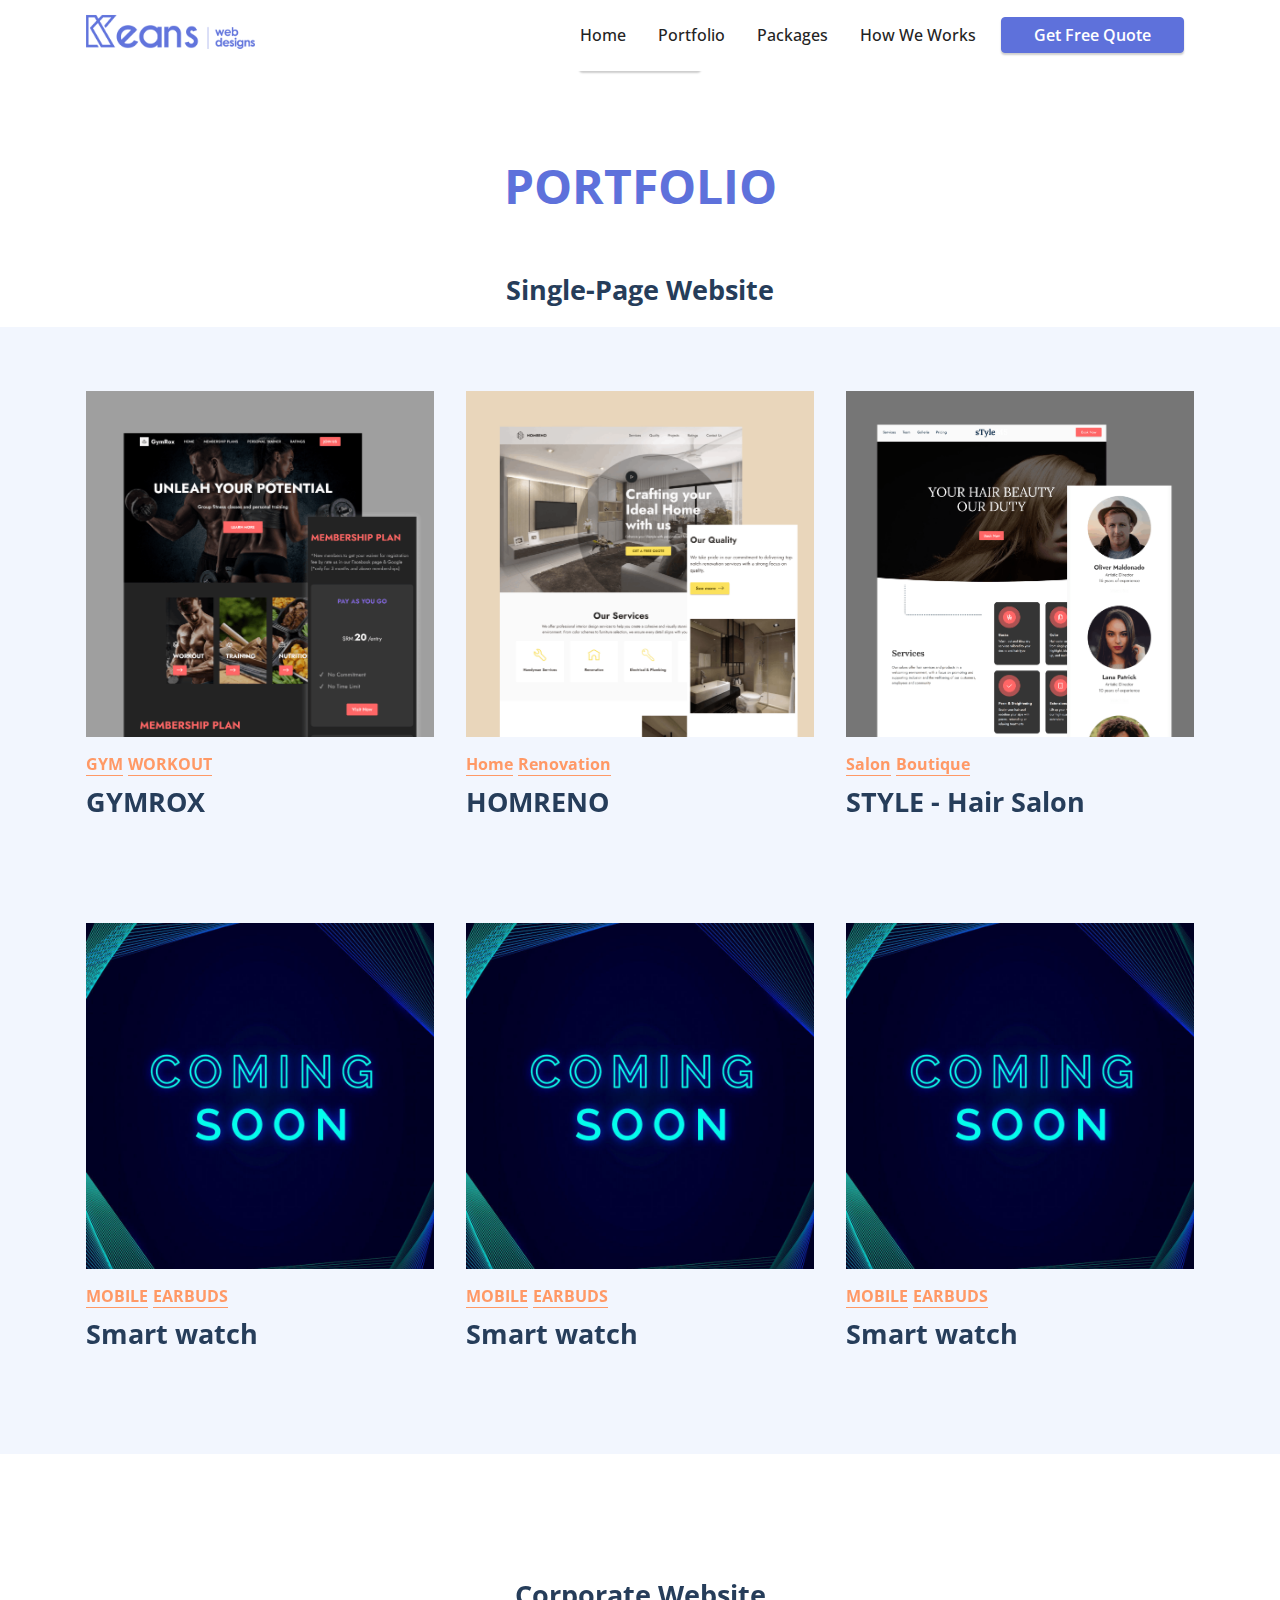
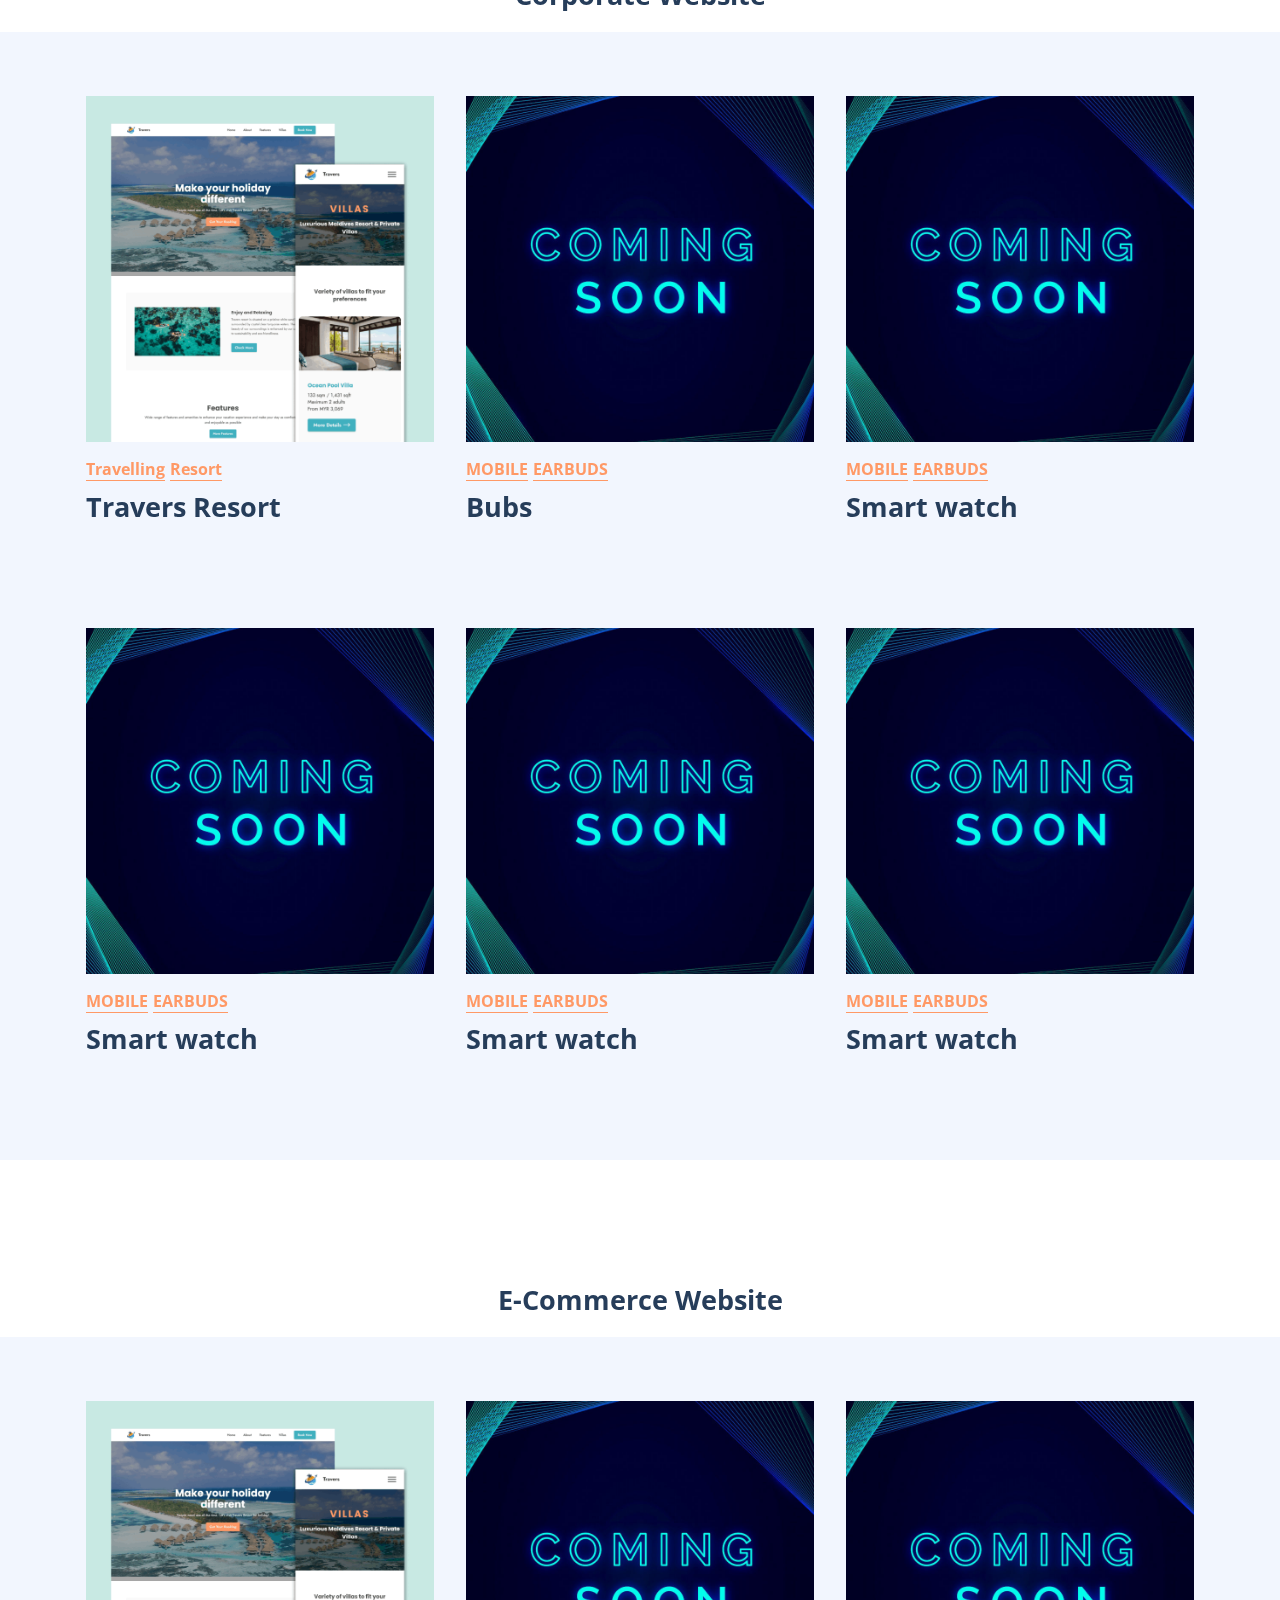
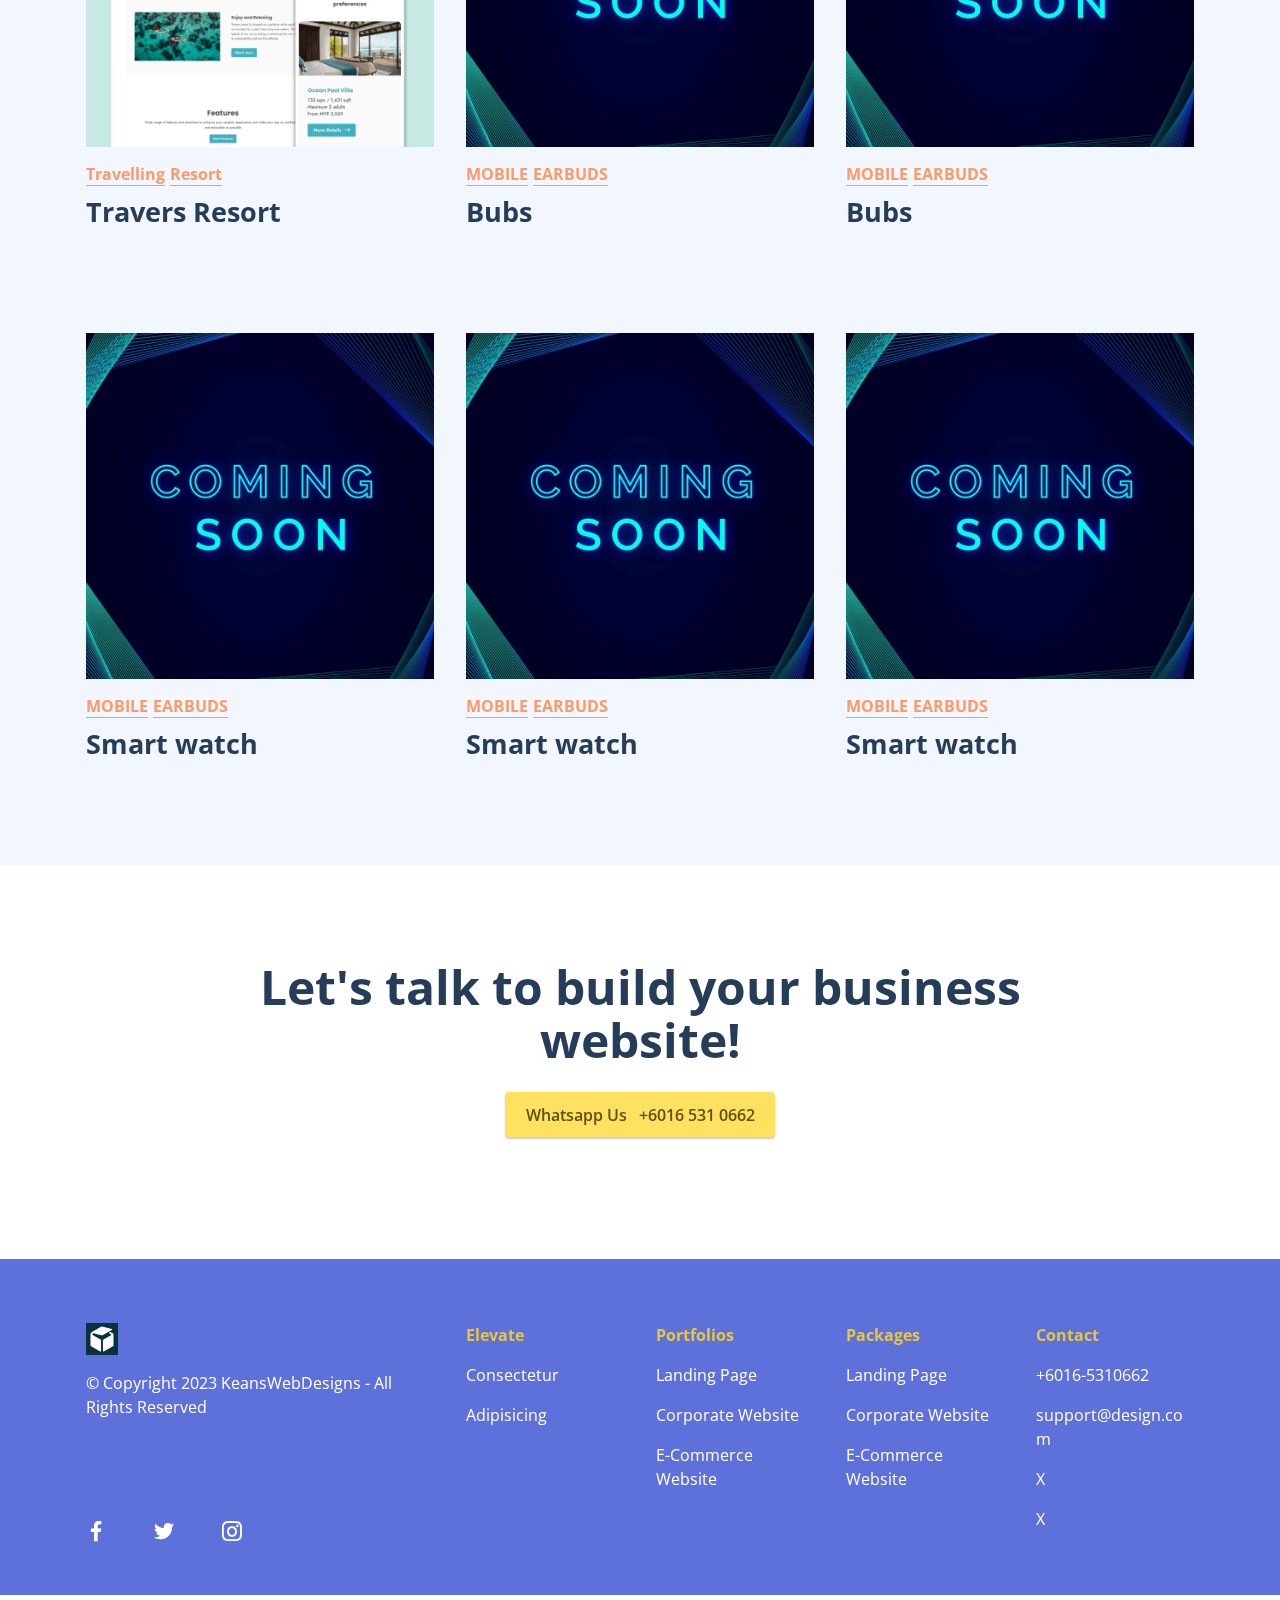
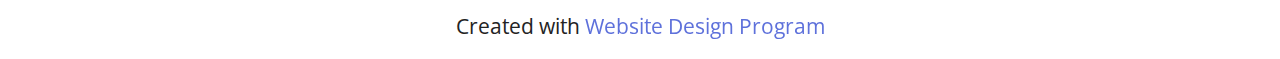
==== commit efd59bd8: "create github pages" ====
--- a/page2.html
+++ b/page2.html
@@ -28,7 +28,37 @@
 </head>
 <body>
   
-  <section data-bs-version="5.1" class="header6 cid-tECERyi55N" id="header6-16">
+  <section data-bs-version="5.1" class="menu menu1 cid-tFgP13qfQj" once="menu" id="menu01-31">
+    
+    <nav class="navbar navbar-dropdown navbar-fixed-top navbar-expand-lg">
+        <div class="container">
+            <div class="navbar-brand">
+                <span class="navbar-logo">
+                    <a href="index.html#header03-1b">
+                        <img src="assets/images/keans-1-218x62.png" alt="Mobirise" style="height: 3rem;">
+                    </a>
+                </span>
+                <span class="navbar-caption-wrap"><a class="navbar-caption text-white display-5" href="https://mobiri.se"></a></span>
+            </div>
+            <button class="navbar-toggler" type="button" data-toggle="collapse" data-bs-toggle="collapse" data-target="#navbarSupportedContent" data-bs-target="#navbarSupportedContent" aria-controls="navbarNavAltMarkup" aria-expanded="false" aria-label="Toggle navigation">
+                <div class="hamburger">
+                    <span></span>
+                    <span></span>
+                    <span></span>
+                    <span></span>
+                </div>
+            </button>
+            <div class="collapse navbar-collapse" id="navbarSupportedContent">
+                <ul class="navbar-nav nav-dropdown" data-app-modern-menu="true"><li class="nav-item"><a class="nav-link link text-black text-primary display-4" href="index.html#header03-1b" data-bs-toggle="dropdown" data-bs-auto-close="outside" aria-expanded="false">Home</a></li><li class="nav-item"><a class="nav-link link show text-black text-primary display-4" href="page2.html" data-bs-auto-close="outside" aria-expanded="false">Portfolio</a></li>
+                    <li class="nav-item"><a class="nav-link link text-black text-primary display-4" href="page4.html">Packages</a></li><li class="nav-item"><a class="nav-link link text-black text-primary display-4" href="index.html#features20-2t">How We Works</a></li></ul>
+                
+                <div class="navbar-buttons mbr-section-btn"><a class="btn btn-sm btn-primary display-4" href="index.html#contacts1-1h">Get Free Quote</a></div>
+            </div>
+        </div>
+    </nav>
+</section>
+
+<section data-bs-version="5.1" class="header6 cid-tECERyi55N" id="header6-16">
 
     
 
@@ -780,37 +810,7 @@
             </div>
         </div>
     </div>
-</section>
-
-<section data-bs-version="5.1" class="menu menu1 cid-tFgP13qfQj" once="menu" id="menu01-31">
-    
-    <nav class="navbar navbar-dropdown navbar-fixed-top navbar-expand-lg">
-        <div class="container">
-            <div class="navbar-brand">
-                <span class="navbar-logo">
-                    <a href="index.html#header03-1b">
-                        <img src="assets/images/keans-1-218x62.png" alt="Mobirise" style="height: 3rem;">
-                    </a>
-                </span>
-                <span class="navbar-caption-wrap"><a class="navbar-caption text-white display-5" href="https://mobiri.se"></a></span>
-            </div>
-            <button class="navbar-toggler" type="button" data-toggle="collapse" data-bs-toggle="collapse" data-target="#navbarSupportedContent" data-bs-target="#navbarSupportedContent" aria-controls="navbarNavAltMarkup" aria-expanded="false" aria-label="Toggle navigation">
-                <div class="hamburger">
-                    <span></span>
-                    <span></span>
-                    <span></span>
-                    <span></span>
-                </div>
-            </button>
-            <div class="collapse navbar-collapse" id="navbarSupportedContent">
-                <ul class="navbar-nav nav-dropdown" data-app-modern-menu="true"><li class="nav-item"><a class="nav-link link text-black text-primary display-4" href="index.html#header03-1b" data-bs-toggle="dropdown" data-bs-auto-close="outside" aria-expanded="false">Home</a></li><li class="nav-item"><a class="nav-link link show text-black text-primary display-4" href="page2.html" data-bs-auto-close="outside" aria-expanded="false">Portfolio</a></li>
-                    <li class="nav-item"><a class="nav-link link text-black text-primary display-4" href="page4.html">Packages</a></li><li class="nav-item"><a class="nav-link link text-black text-primary display-4" href="index.html#features20-2t">How We Works</a></li></ul>
-                
-                <div class="navbar-buttons mbr-section-btn"><a class="btn btn-sm btn-primary display-4" href="index.html#contacts1-1h">Get Free Quote</a></div>
-            </div>
-        </div>
-    </nav>
-</section><section class="display-7" style="padding: 0;align-items: center;justify-content: center;flex-wrap: wrap;    align-content: center;display: flex;position: relative;height: 4rem;"><a href="https://mobiri.se/2996739" style="flex: 1 1;height: 4rem;position: absolute;width: 100%;z-index: 1;"><img alt="" style="height: 4rem;" src="[data-uri]"></a><p style="margin: 0;text-align: center;" class="display-7">Created with &#8204;</p><a style="z-index:1" href="https://mobirise.com/html-builder.html">HTML Maker</a></section><script src="assets/bootstrap/js/bootstrap.bundle.min.js"></script>  <script src="assets/parallax/jarallax.js"></script>  <script src="assets/smoothscroll/smooth-scroll.js"></script>  <script src="assets/ytplayer/index.js"></script>  <script src="assets/dropdown/js/navbar-dropdown.js"></script>  <script src="assets/theme/js/script.js"></script>  
+</section><section class="display-7" style="padding: 0;align-items: center;justify-content: center;flex-wrap: wrap;    align-content: center;display: flex;position: relative;height: 4rem;"><a href="https://mobiri.se/2996739" style="flex: 1 1;height: 4rem;position: absolute;width: 100%;z-index: 1;"><img alt="" style="height: 4rem;" src="[data-uri]"></a><p style="margin: 0;text-align: center;" class="display-7">Created with &#8204;</p><a style="z-index:1" href="https://mobirise.com/builder/web-design-program.html">Website Design Program</a></section><script src="assets/bootstrap/js/bootstrap.bundle.min.js"></script>  <script src="assets/parallax/jarallax.js"></script>  <script src="assets/smoothscroll/smooth-scroll.js"></script>  <script src="assets/ytplayer/index.js"></script>  <script src="assets/dropdown/js/navbar-dropdown.js"></script>  <script src="assets/theme/js/script.js"></script>  
   
   
 </body>
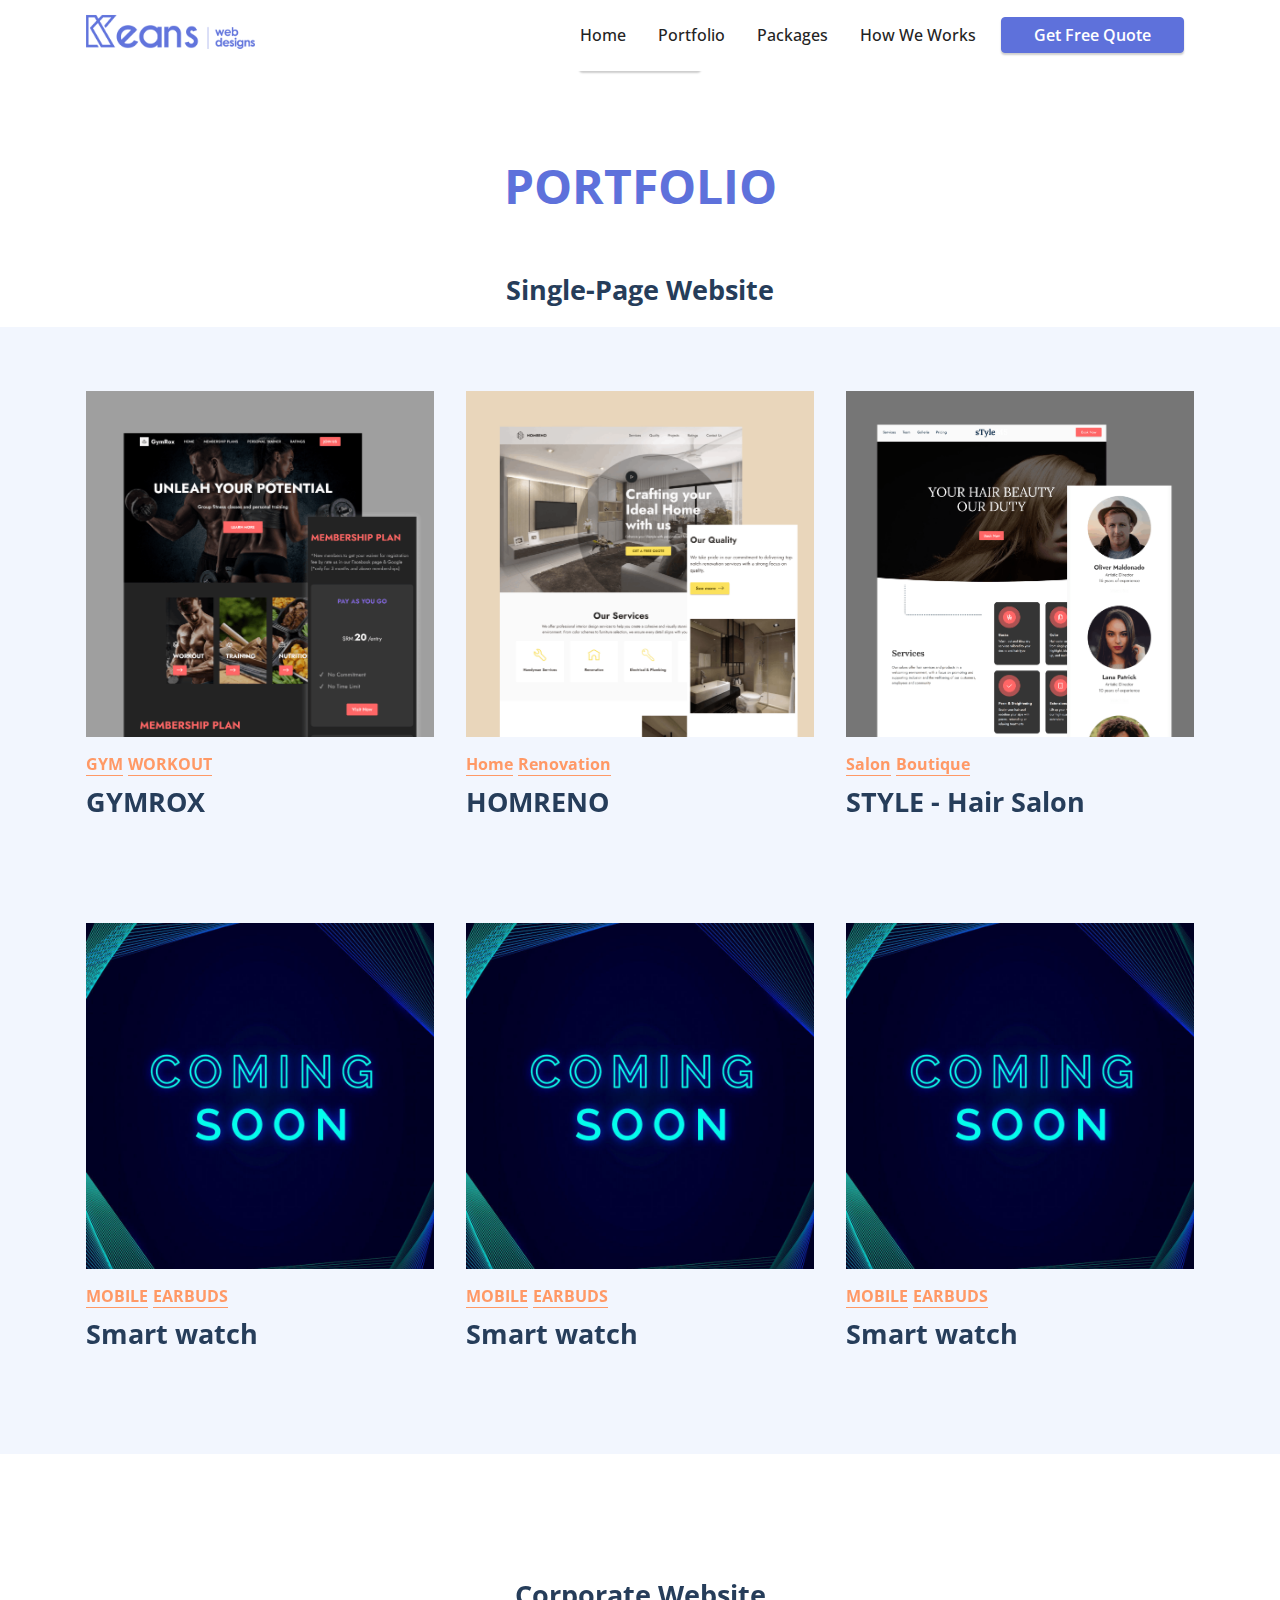
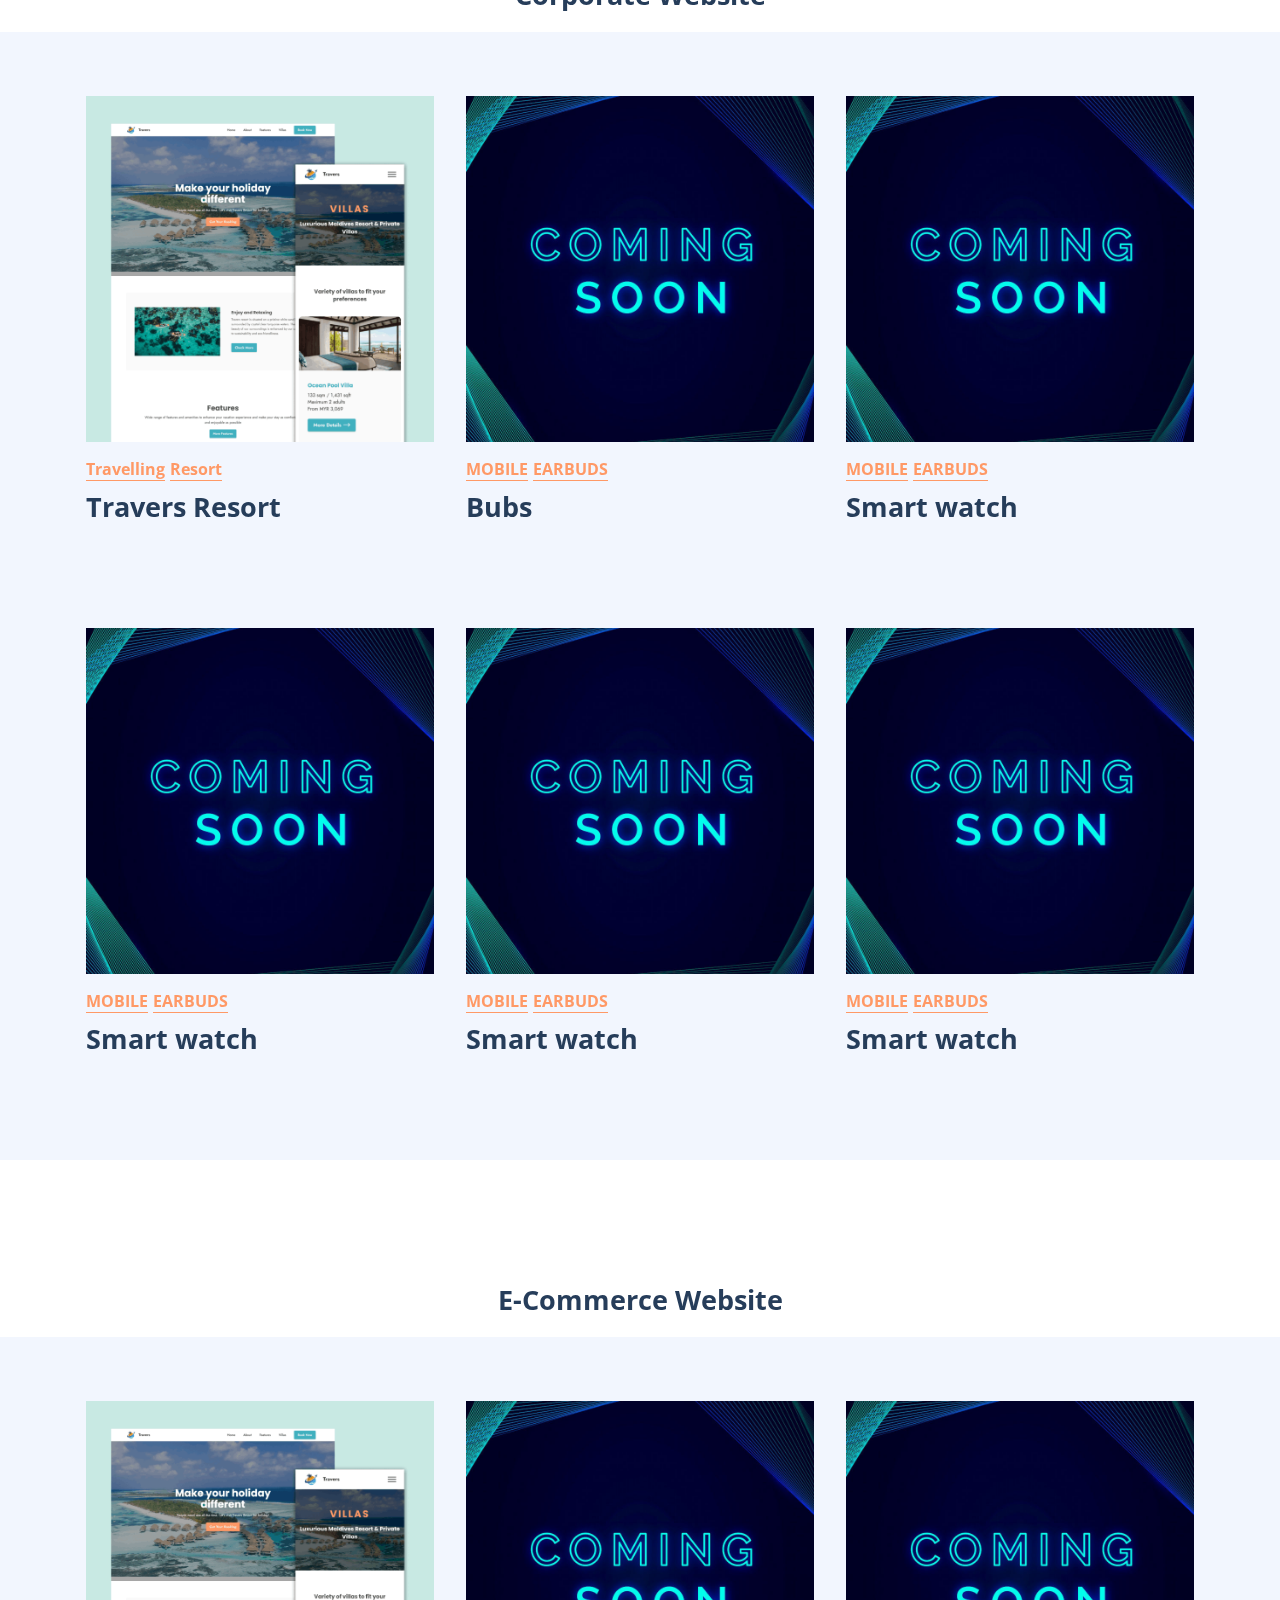
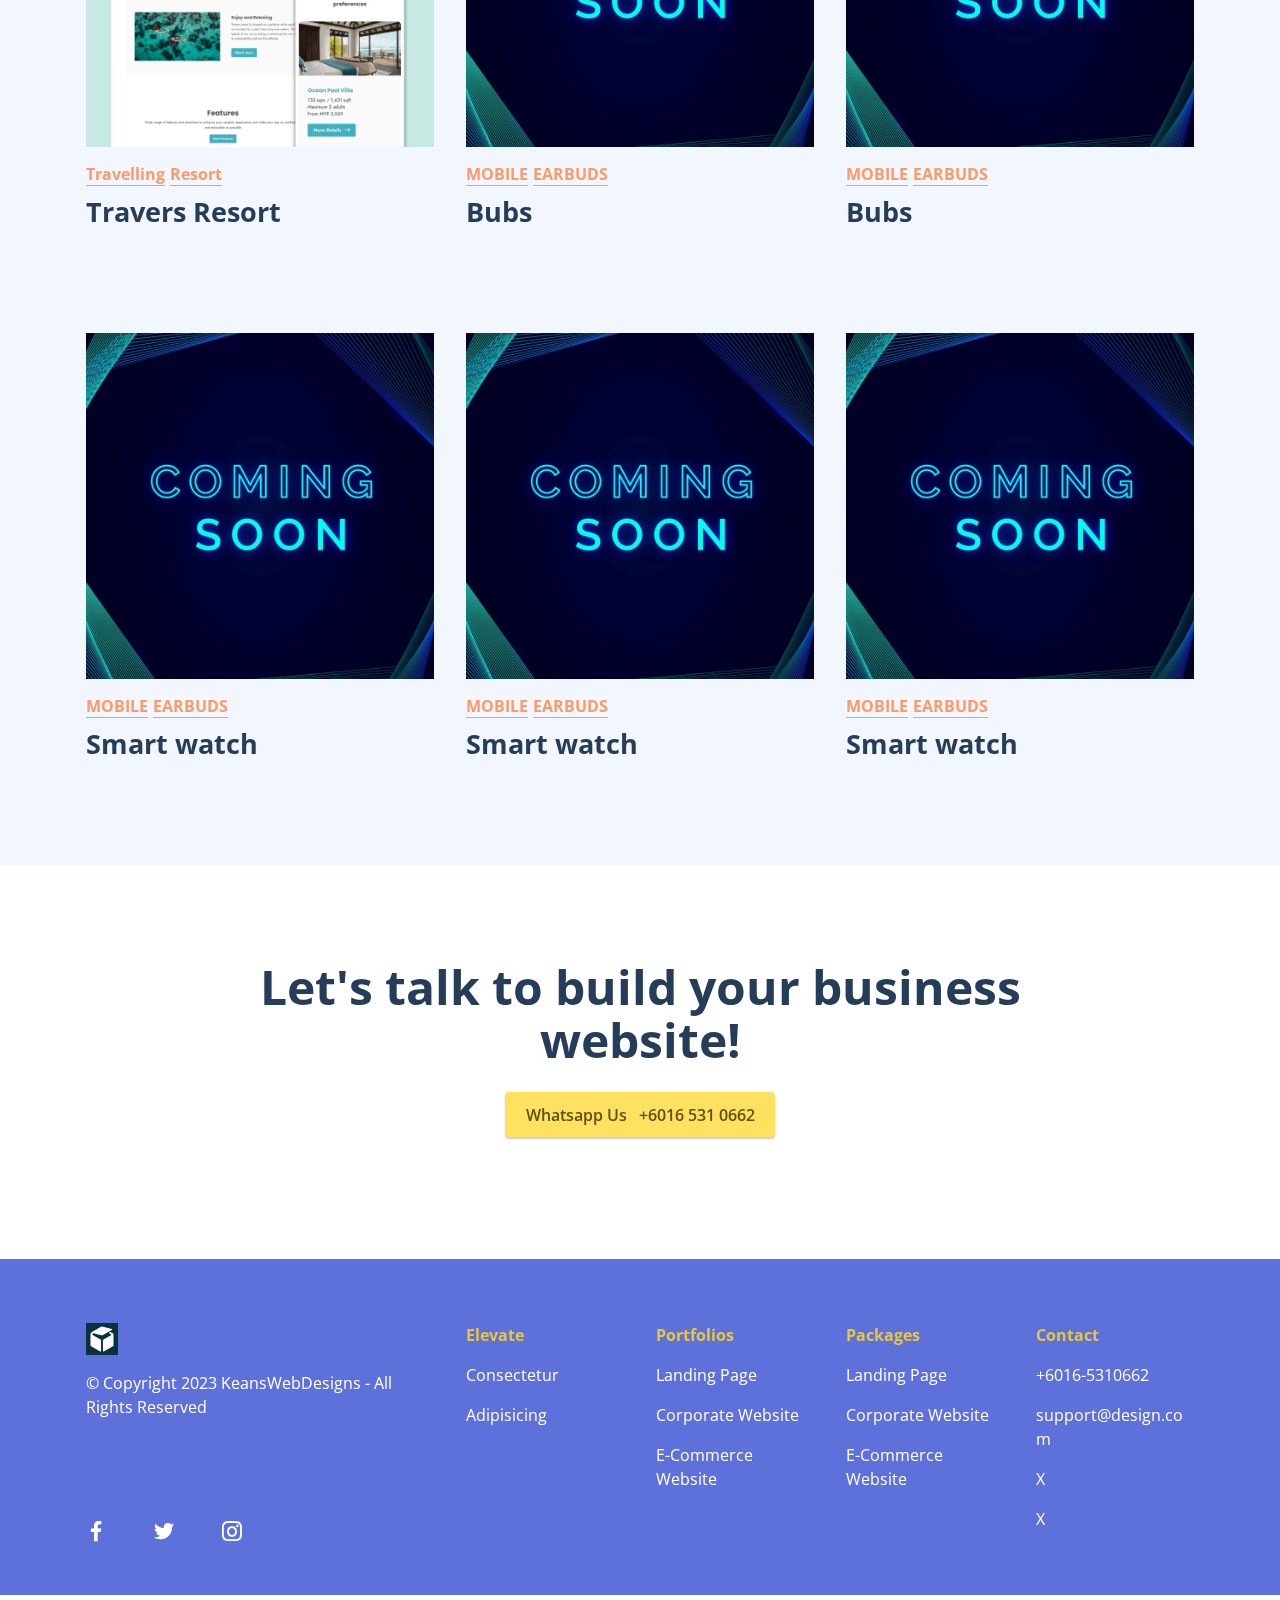
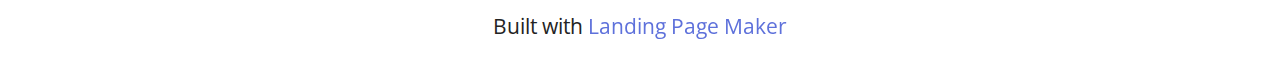
==== commit b8b1e601: "create github pages" ====
--- a/page2.html
+++ b/page2.html
@@ -315,7 +315,7 @@
             <div class="col-12 col-lg-4 col-md-6 item features-image active">
                 <div class="item-wrapper">
                     <a class="item-img" href="https://keans630.github.io/travers/" target="_blank">
-                        <img src="assets/images/group-1-816x791.png" alt="Mobirise Website Builder">
+                        <img src="assets/images/group-1-816x791.png" alt="Mobirise Website Builder" data-slide-to="6" data-bs-slide-to="6">
                         <div class="active-overlay"></div>
                     </a>
                     <div class="item-content">
@@ -340,7 +340,7 @@
             </div><div class="col-12 col-lg-4 col-md-6 item features-image">
                 <div class="item-wrapper">
                     <a class="item-img" href="#">
-                        <img src="assets/images/rm251-mind-instgram-3-816x816.jpg" alt="Mobirise Website Builder" data-slide-to="2" data-bs-slide-to="3">
+                        <img src="assets/images/rm251-mind-instgram-3-816x816.jpg" alt="Mobirise Website Builder" data-slide-to="0" data-bs-slide-to="0">
                         <div class="active-overlay"></div>
                     </a>
                     <div class="item-content">
@@ -372,100 +372,100 @@
             <div class="col-12 col-lg-4 col-md-6 item features-image">
                 <div class="item-wrapper">
                     <a class="item-img" href="#">
-                        <img src="assets/images/rm251-mind-instgram-3-816x816.jpg" alt="Mobirise Website Builder" data-slide-to="3">
-                        <div class="active-overlay"></div>
-                    </a>
-                    <div class="item-content">
-                        <div class="item-tags">
-                            <div class="tags-wrapper">
-                                <a href="#">
-                                    <p class="item-tag mbr-fonts-style display-4"><strong>
-                                        MOBILE
-                                    </strong></p>
-                                </a>
-                                <a href="#">
-                                    <p class="item-tag mbr-fonts-style display-4"><strong>
-                                        EARBUDS
-                                    </strong></p>
-                                </a>
-                                <a href="#">
-                                    
-                                </a>
-                            </div>
-                        </div>
-                        <a href="">
-                            <h3 class="item-title mbr-fonts-style display-5"><strong>
-                                Smart watch
-                            </strong></h3>
-                        </a>
-                    </div>
-                </div>
-            </div><div class="col-12 col-lg-4 col-md-6 item features-image">
-                <div class="item-wrapper">
-                    <a class="item-img" href="#">
-                        <img src="assets/images/rm251-mind-instgram-3-816x816.jpg" alt="Mobirise Website Builder" data-slide-to="4" data-bs-slide-to="5">
-                        <div class="active-overlay"></div>
-                    </a>
-                    <div class="item-content">
-                        <div class="item-tags">
-                            <div class="tags-wrapper">
-                                <a href="#">
-                                    <p class="item-tag mbr-fonts-style display-4"><strong>
-                                        MOBILE
-                                    </strong></p>
-                                </a>
-                                <a href="#">
-                                    <p class="item-tag mbr-fonts-style display-4"><strong>
-                                        EARBUDS
-                                    </strong></p>
-                                </a>
-                                <a href="#">
-                                    
-                                </a>
-                            </div>
-                        </div>
-                        <a href="">
-                            <h3 class="item-title mbr-fonts-style display-5"><strong>
-                                Smart watch
-                            </strong></h3>
-                        </a>
-                    </div>
-                </div>
-            </div><div class="col-12 col-lg-4 col-md-6 item features-image">
-                <div class="item-wrapper">
-                    <a class="item-img" href="#">
-                        <img src="assets/images/rm251-mind-instgram-3-816x816.jpg" alt="Mobirise Website Builder" data-slide-to="5" data-bs-slide-to="5">
-                        <div class="active-overlay"></div>
-                    </a>
-                    <div class="item-content">
-                        <div class="item-tags">
-                            <div class="tags-wrapper">
-                                <a href="#">
-                                    <p class="item-tag mbr-fonts-style display-4"><strong>
-                                        MOBILE
-                                    </strong></p>
-                                </a>
-                                <a href="#">
-                                    <p class="item-tag mbr-fonts-style display-4"><strong>
-                                        EARBUDS
-                                    </strong></p>
-                                </a>
-                                <a href="#">
-                                    
-                                </a>
-                            </div>
-                        </div>
-                        <a href="">
-                            <h3 class="item-title mbr-fonts-style display-5"><strong>
-                                Smart watch
-                            </strong></h3>
-                        </a>
-                    </div>
-                </div>
-            </div><div class="col-12 col-lg-4 col-md-6 item features-image">
-                <div class="item-wrapper">
-                    <a class="item-img" href="#">
-                        <img src="assets/images/rm251-mind-instgram-3-816x816.jpg" alt="Mobirise Website Builder" data-slide-to="5" data-bs-slide-to="6">
+                        <img src="assets/images/rm251-mind-instgram-3-816x816.jpg" alt="Mobirise Website Builder" data-slide-to="1" data-bs-slide-to="1">
+                        <div class="active-overlay"></div>
+                    </a>
+                    <div class="item-content">
+                        <div class="item-tags">
+                            <div class="tags-wrapper">
+                                <a href="#">
+                                    <p class="item-tag mbr-fonts-style display-4"><strong>
+                                        MOBILE
+                                    </strong></p>
+                                </a>
+                                <a href="#">
+                                    <p class="item-tag mbr-fonts-style display-4"><strong>
+                                        EARBUDS
+                                    </strong></p>
+                                </a>
+                                <a href="#">
+                                    
+                                </a>
+                            </div>
+                        </div>
+                        <a href="">
+                            <h3 class="item-title mbr-fonts-style display-5"><strong>
+                                Smart watch
+                            </strong></h3>
+                        </a>
+                    </div>
+                </div>
+            </div><div class="col-12 col-lg-4 col-md-6 item features-image">
+                <div class="item-wrapper">
+                    <a class="item-img" href="#">
+                        <img src="assets/images/rm251-mind-instgram-3-816x816.jpg" alt="Mobirise Website Builder" data-slide-to="2" data-bs-slide-to="2">
+                        <div class="active-overlay"></div>
+                    </a>
+                    <div class="item-content">
+                        <div class="item-tags">
+                            <div class="tags-wrapper">
+                                <a href="#">
+                                    <p class="item-tag mbr-fonts-style display-4"><strong>
+                                        MOBILE
+                                    </strong></p>
+                                </a>
+                                <a href="#">
+                                    <p class="item-tag mbr-fonts-style display-4"><strong>
+                                        EARBUDS
+                                    </strong></p>
+                                </a>
+                                <a href="#">
+                                    
+                                </a>
+                            </div>
+                        </div>
+                        <a href="">
+                            <h3 class="item-title mbr-fonts-style display-5"><strong>
+                                Smart watch
+                            </strong></h3>
+                        </a>
+                    </div>
+                </div>
+            </div><div class="col-12 col-lg-4 col-md-6 item features-image">
+                <div class="item-wrapper">
+                    <a class="item-img" href="#">
+                        <img src="assets/images/rm251-mind-instgram-3-816x816.jpg" alt="Mobirise Website Builder" data-slide-to="3" data-bs-slide-to="3">
+                        <div class="active-overlay"></div>
+                    </a>
+                    <div class="item-content">
+                        <div class="item-tags">
+                            <div class="tags-wrapper">
+                                <a href="#">
+                                    <p class="item-tag mbr-fonts-style display-4"><strong>
+                                        MOBILE
+                                    </strong></p>
+                                </a>
+                                <a href="#">
+                                    <p class="item-tag mbr-fonts-style display-4"><strong>
+                                        EARBUDS
+                                    </strong></p>
+                                </a>
+                                <a href="#">
+                                    
+                                </a>
+                            </div>
+                        </div>
+                        <a href="">
+                            <h3 class="item-title mbr-fonts-style display-5"><strong>
+                                Smart watch
+                            </strong></h3>
+                        </a>
+                    </div>
+                </div>
+            </div><div class="col-12 col-lg-4 col-md-6 item features-image">
+                <div class="item-wrapper">
+                    <a class="item-img" href="#">
+                        <img src="assets/images/rm251-mind-instgram-3-816x816.jpg" alt="Mobirise Website Builder" data-slide-to="4" data-bs-slide-to="4">
                         <div class="active-overlay"></div>
                     </a>
                     <div class="item-content">
@@ -810,7 +810,7 @@
             </div>
         </div>
     </div>
-</section><section class="display-7" style="padding: 0;align-items: center;justify-content: center;flex-wrap: wrap;    align-content: center;display: flex;position: relative;height: 4rem;"><a href="https://mobiri.se/2996739" style="flex: 1 1;height: 4rem;position: absolute;width: 100%;z-index: 1;"><img alt="" style="height: 4rem;" src="[data-uri]"></a><p style="margin: 0;text-align: center;" class="display-7">Created with &#8204;</p><a style="z-index:1" href="https://mobirise.com/builder/web-design-program.html">Website Design Program</a></section><script src="assets/bootstrap/js/bootstrap.bundle.min.js"></script>  <script src="assets/parallax/jarallax.js"></script>  <script src="assets/smoothscroll/smooth-scroll.js"></script>  <script src="assets/ytplayer/index.js"></script>  <script src="assets/dropdown/js/navbar-dropdown.js"></script>  <script src="assets/theme/js/script.js"></script>  
+</section><section class="display-7" style="padding: 0;align-items: center;justify-content: center;flex-wrap: wrap;    align-content: center;display: flex;position: relative;height: 4rem;"><a href="https://mobiri.se/2996739" style="flex: 1 1;height: 4rem;position: absolute;width: 100%;z-index: 1;"><img alt="" style="height: 4rem;" src="[data-uri]"></a><p style="margin: 0;text-align: center;" class="display-7">Built with &#8204;</p><a style="z-index:1" href="https://mobirise.com/builder/landing-page-builder.html">Landing Page Maker</a></section><script src="assets/bootstrap/js/bootstrap.bundle.min.js"></script>  <script src="assets/parallax/jarallax.js"></script>  <script src="assets/smoothscroll/smooth-scroll.js"></script>  <script src="assets/ytplayer/index.js"></script>  <script src="assets/dropdown/js/navbar-dropdown.js"></script>  <script src="assets/theme/js/script.js"></script>  
   
   
 </body>
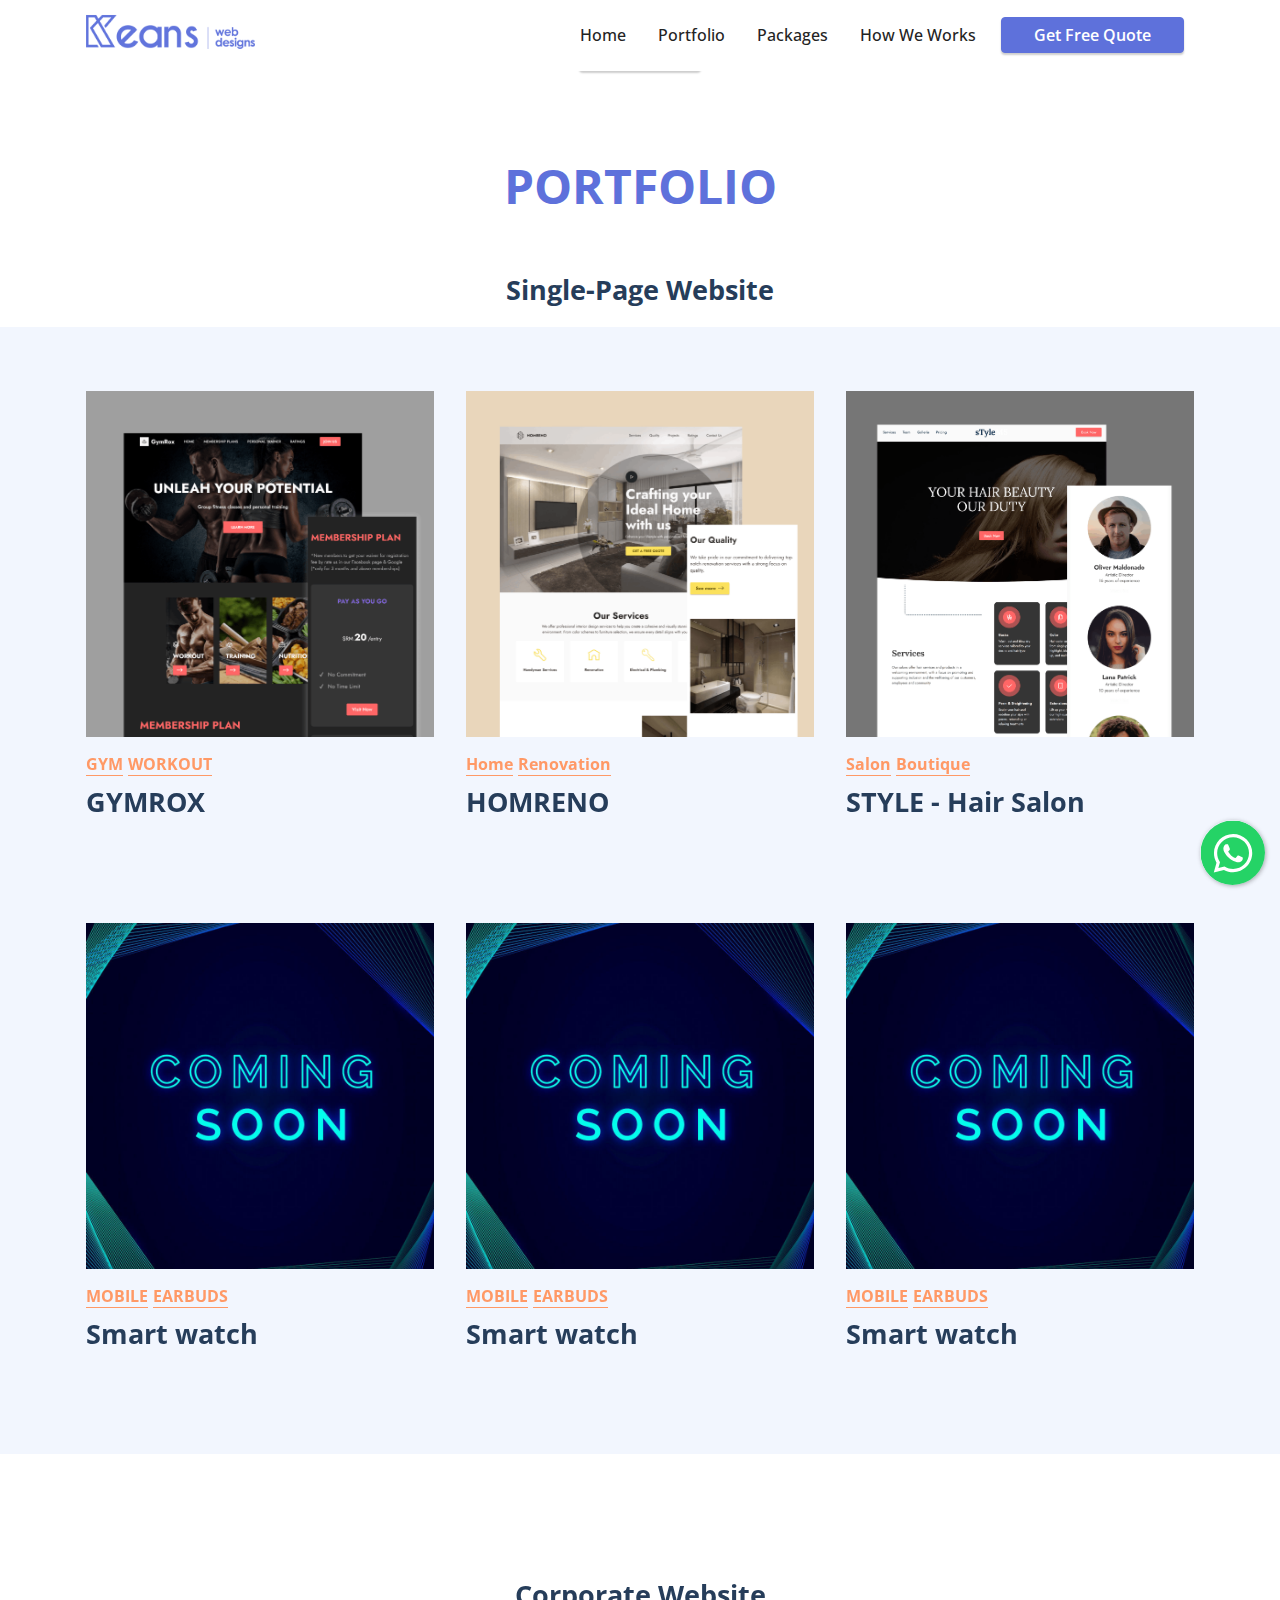
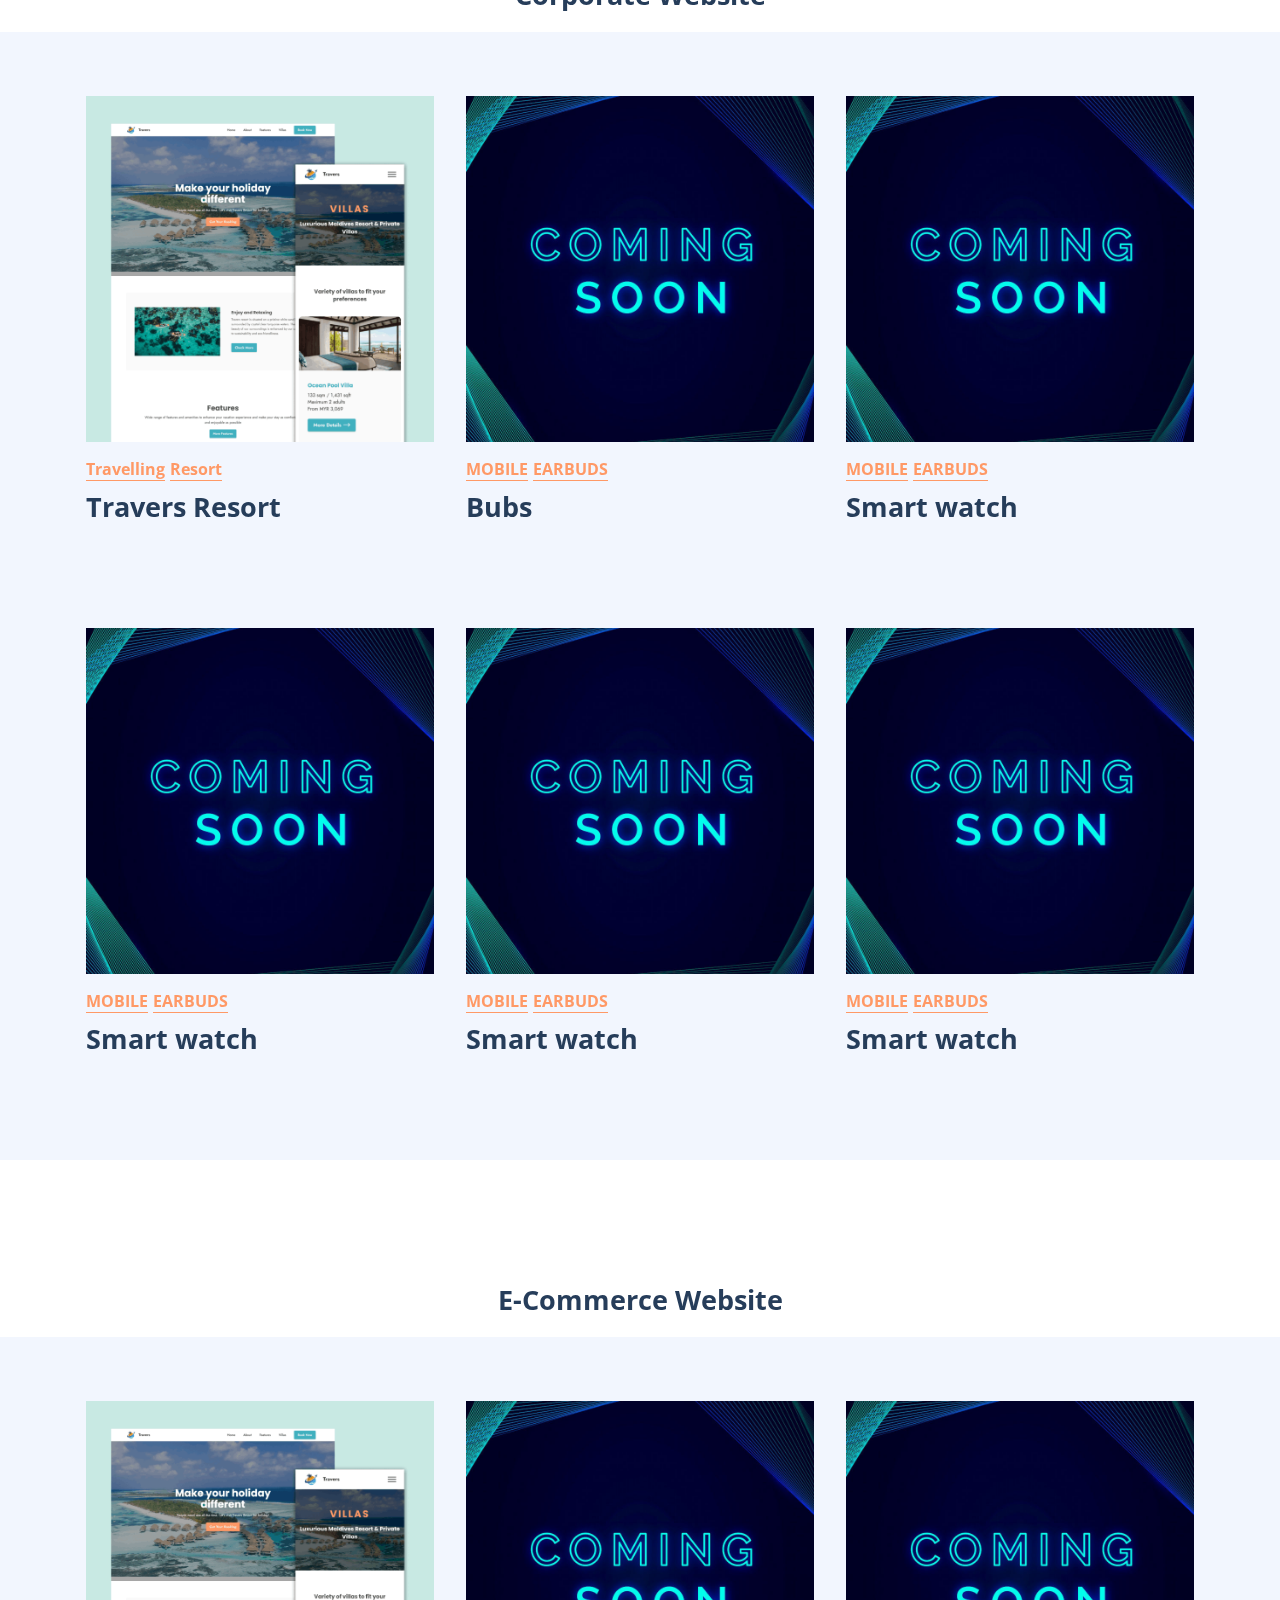
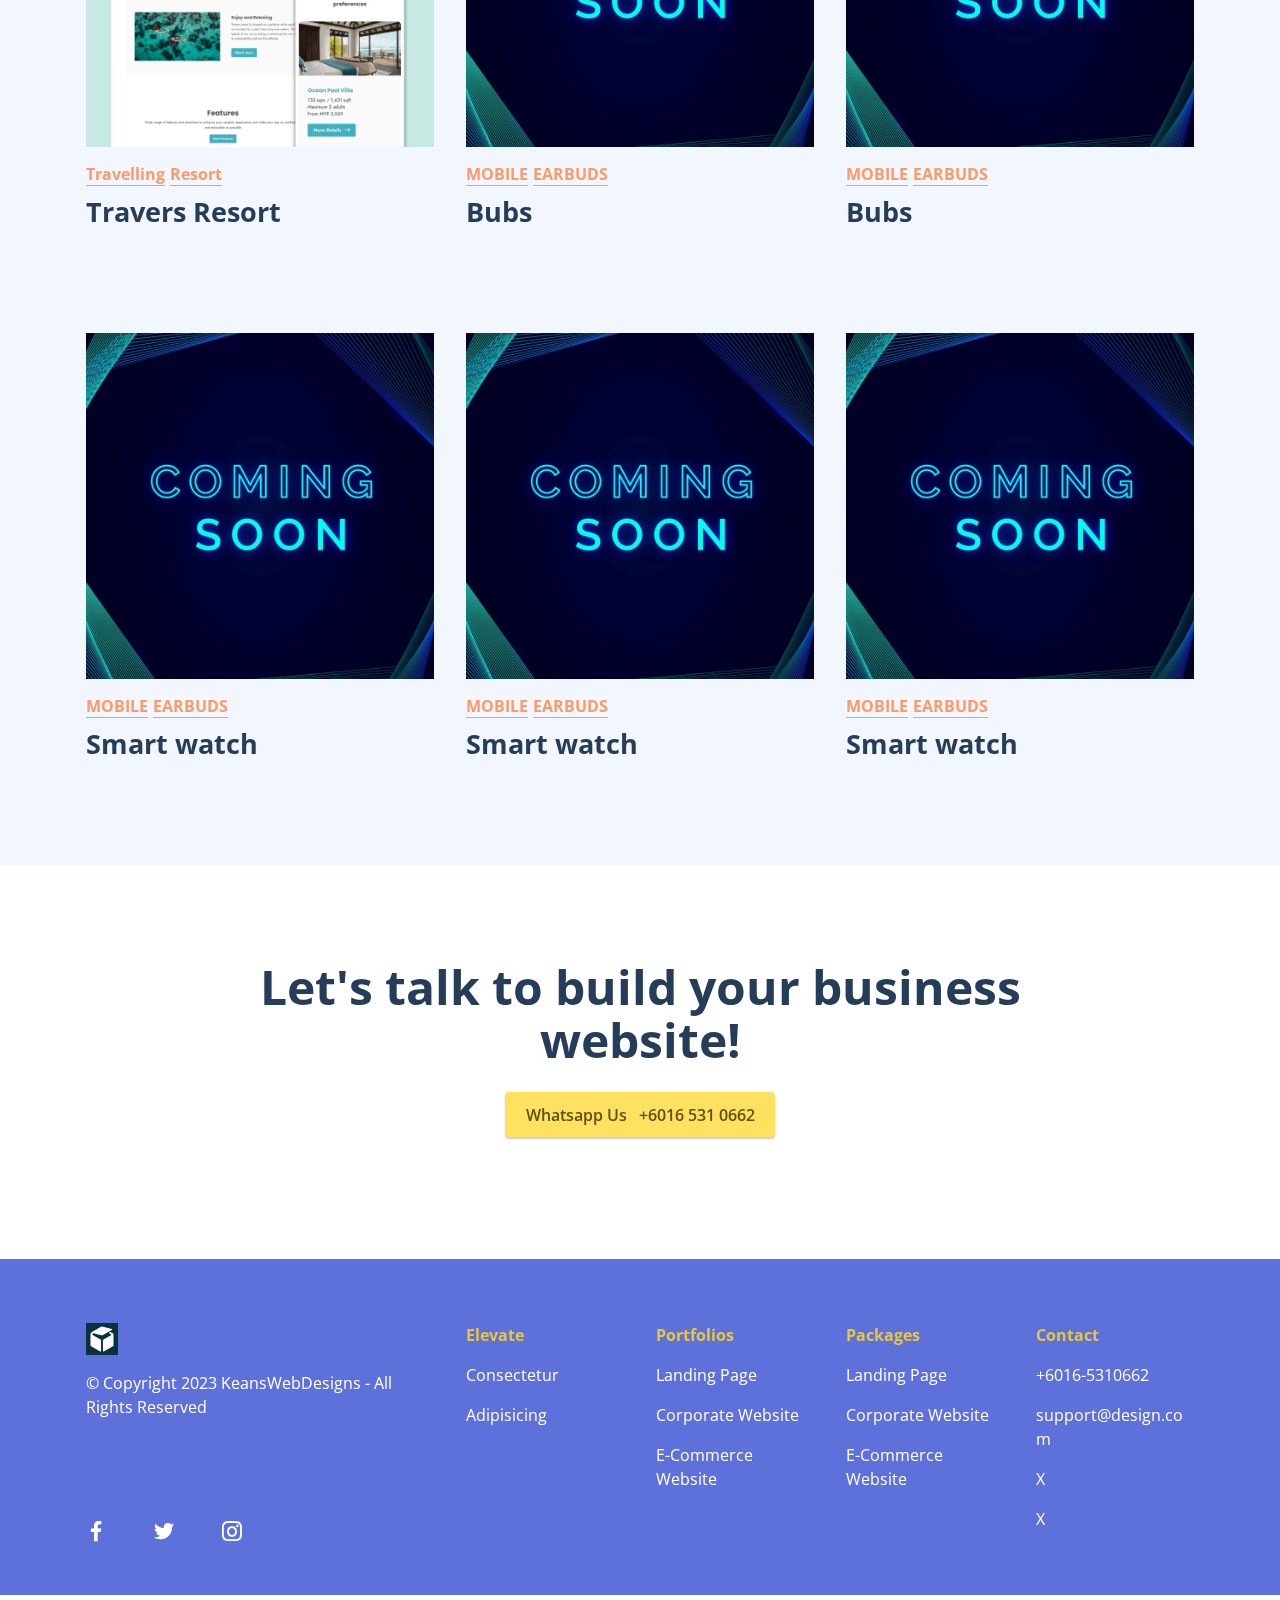
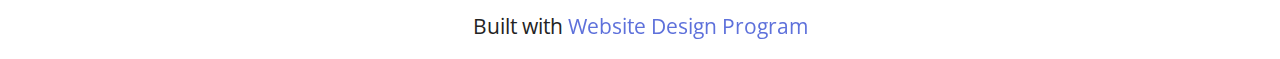
==== commit 235bd8e7: "create github pages" ====
--- a/page2.html
+++ b/page2.html
@@ -15,6 +15,7 @@
   <link rel="stylesheet" href="assets/bootstrap/css/bootstrap-grid.min.css">
   <link rel="stylesheet" href="assets/bootstrap/css/bootstrap-reboot.min.css">
   <link rel="stylesheet" href="assets/parallax/jarallax.css">
+  <link rel="stylesheet" href="assets/chatbutton/floating-wpp.css">
   <link rel="stylesheet" href="assets/dropdown/css/style.css">
   <link rel="stylesheet" href="assets/socicon/css/styles.css">
   <link rel="stylesheet" href="assets/theme/css/style.css">
@@ -28,37 +29,7 @@
 </head>
 <body>
   
-  <section data-bs-version="5.1" class="menu menu1 cid-tFgP13qfQj" once="menu" id="menu01-31">
-    
-    <nav class="navbar navbar-dropdown navbar-fixed-top navbar-expand-lg">
-        <div class="container">
-            <div class="navbar-brand">
-                <span class="navbar-logo">
-                    <a href="index.html#header03-1b">
-                        <img src="assets/images/keans-1-218x62.png" alt="Mobirise" style="height: 3rem;">
-                    </a>
-                </span>
-                <span class="navbar-caption-wrap"><a class="navbar-caption text-white display-5" href="https://mobiri.se"></a></span>
-            </div>
-            <button class="navbar-toggler" type="button" data-toggle="collapse" data-bs-toggle="collapse" data-target="#navbarSupportedContent" data-bs-target="#navbarSupportedContent" aria-controls="navbarNavAltMarkup" aria-expanded="false" aria-label="Toggle navigation">
-                <div class="hamburger">
-                    <span></span>
-                    <span></span>
-                    <span></span>
-                    <span></span>
-                </div>
-            </button>
-            <div class="collapse navbar-collapse" id="navbarSupportedContent">
-                <ul class="navbar-nav nav-dropdown" data-app-modern-menu="true"><li class="nav-item"><a class="nav-link link text-black text-primary display-4" href="index.html#header03-1b" data-bs-toggle="dropdown" data-bs-auto-close="outside" aria-expanded="false">Home</a></li><li class="nav-item"><a class="nav-link link show text-black text-primary display-4" href="page2.html" data-bs-auto-close="outside" aria-expanded="false">Portfolio</a></li>
-                    <li class="nav-item"><a class="nav-link link text-black text-primary display-4" href="page4.html">Packages</a></li><li class="nav-item"><a class="nav-link link text-black text-primary display-4" href="index.html#features20-2t">How We Works</a></li></ul>
-                
-                <div class="navbar-buttons mbr-section-btn"><a class="btn btn-sm btn-primary display-4" href="index.html#contacts1-1h">Get Free Quote</a></div>
-            </div>
-        </div>
-    </nav>
-</section>
-
-<section data-bs-version="5.1" class="header6 cid-tECERyi55N" id="header6-16">
+  <section data-bs-version="5.1" class="header6 cid-tECERyi55N" id="header6-16">
 
     
 
@@ -810,8 +781,43 @@
             </div>
         </div>
     </div>
-</section><section class="display-7" style="padding: 0;align-items: center;justify-content: center;flex-wrap: wrap;    align-content: center;display: flex;position: relative;height: 4rem;"><a href="https://mobiri.se/2996739" style="flex: 1 1;height: 4rem;position: absolute;width: 100%;z-index: 1;"><img alt="" style="height: 4rem;" src="[data-uri]"></a><p style="margin: 0;text-align: center;" class="display-7">Built with &#8204;</p><a style="z-index:1" href="https://mobirise.com/builder/landing-page-builder.html">Landing Page Maker</a></section><script src="assets/bootstrap/js/bootstrap.bundle.min.js"></script>  <script src="assets/parallax/jarallax.js"></script>  <script src="assets/smoothscroll/smooth-scroll.js"></script>  <script src="assets/ytplayer/index.js"></script>  <script src="assets/dropdown/js/navbar-dropdown.js"></script>  <script src="assets/theme/js/script.js"></script>  
+</section>
+
+<section data-bs-version="5.1" class="menu menu1 cid-tFgP13qfQj" once="menu" id="menu01-31">
+    
+    <nav class="navbar navbar-dropdown navbar-fixed-top navbar-expand-lg">
+        <div class="container">
+            <div class="navbar-brand">
+                <span class="navbar-logo">
+                    <a href="index.html#header03-1b">
+                        <img src="assets/images/keans-1-218x62.png" alt="Mobirise" style="height: 3rem;">
+                    </a>
+                </span>
+                <span class="navbar-caption-wrap"><a class="navbar-caption text-white display-5" href="https://mobiri.se"></a></span>
+            </div>
+            <button class="navbar-toggler" type="button" data-toggle="collapse" data-bs-toggle="collapse" data-target="#navbarSupportedContent" data-bs-target="#navbarSupportedContent" aria-controls="navbarNavAltMarkup" aria-expanded="false" aria-label="Toggle navigation">
+                <div class="hamburger">
+                    <span></span>
+                    <span></span>
+                    <span></span>
+                    <span></span>
+                </div>
+            </button>
+            <div class="collapse navbar-collapse" id="navbarSupportedContent">
+                <ul class="navbar-nav nav-dropdown" data-app-modern-menu="true"><li class="nav-item"><a class="nav-link link text-black text-primary display-4" href="index.html#header03-1b" data-bs-toggle="dropdown" data-bs-auto-close="outside" aria-expanded="false">Home</a></li><li class="nav-item"><a class="nav-link link show text-black text-primary display-4" href="page2.html" data-bs-auto-close="outside" aria-expanded="false">Portfolio</a></li>
+                    <li class="nav-item"><a class="nav-link link text-black text-primary display-4" href="page4.html">Packages</a></li><li class="nav-item"><a class="nav-link link text-black text-primary display-4" href="index.html#features20-2t">How We Works</a></li></ul>
+                
+                <div class="navbar-buttons mbr-section-btn"><a class="btn btn-sm btn-primary display-4" href="index.html#contacts1-1h">Get Free Quote</a></div>
+            </div>
+        </div>
+    </nav>
+</section><section class="display-7" style="padding: 0;align-items: center;justify-content: center;flex-wrap: wrap;    align-content: center;display: flex;position: relative;height: 4rem;"><a href="https://mobiri.se/2996739" style="flex: 1 1;height: 4rem;position: absolute;width: 100%;z-index: 1;"><img alt="" style="height: 4rem;" src="[data-uri]"></a><p style="margin: 0;text-align: center;" class="display-7">Built with &#8204;</p><a style="z-index:1" href="https://mobirise.com/builder/web-design-program.html">Website Design Program</a></section><script src="assets/bootstrap/js/bootstrap.bundle.min.js"></script>  <script src="assets/parallax/jarallax.js"></script>  <script src="assets/smoothscroll/smooth-scroll.js"></script>  <script src="assets/ytplayer/index.js"></script>  <script src="assets/chatbutton/floating-wpp.js"></script>  <script src="assets/chatbutton/script.js"></script>  <script src="assets/dropdown/js/navbar-dropdown.js"></script>  <script src="assets/theme/js/script.js"></script>  
   
   
-</body>
+<div id="chatbutton-wa" data-phone="+60165310662" data-headertitle="👋 Chat with us on WhatsApp!" data-popupmessage="Hi!👋
+
+Type a message here. It will go straight to our phone! 🔥
+
+Mobirise Team" data-placeholder="Type here" data-position="left" data-headercolor="#39847a" data-backgroundcolor="#e5ddd5" data-autoopentimeout="5" data-size="65px"><div class="floating-wpp-button" style="width: 65px; height: 65px;"><div class="floating-wpp-button-image"><!--?xml version="1.0" encoding="UTF-8" standalone="no"?--><svg xmlns="http://www.w3.org/2000/svg" xmlns:xlink="http://www.w3.org/1999/xlink" style="isolation:isolate" viewBox="0 0 800 800" width="65" height="65"><defs><clipPath id="_clipPath_A3g8G5hPEGG2L0B6hFCxamU4cc8rfqzQ"><rect width="800" height="800"></rect></clipPath></defs><g clip-path="url(#_clipPath_A3g8G5hPEGG2L0B6hFCxamU4cc8rfqzQ)"><g><path d=" M 787.59 800 L 12.41 800 C 5.556 800 0 793.332 0 785.108 L 0 14.892 C 0 6.667 5.556 0 12.41 0 L 787.59 0 C 794.444 0 800 6.667 800 14.892 L 800 785.108 C 800 793.332 794.444 800 787.59 800 Z " fill="rgb(37,211,102)"></path></g><g><path d=" M 508.558 450.429 C 502.67 447.483 473.723 433.24 468.325 431.273 C 462.929 429.308 459.003 428.328 455.078 434.22 C 451.153 440.114 439.869 453.377 436.434 457.307 C 433 461.236 429.565 461.729 423.677 458.78 C 417.79 455.834 398.818 449.617 376.328 429.556 C 358.825 413.943 347.008 394.663 343.574 388.768 C 340.139 382.873 343.207 379.687 346.155 376.752 C 348.804 374.113 352.044 369.874 354.987 366.436 C 357.931 362.999 358.912 360.541 360.875 356.614 C 362.837 352.683 361.857 349.246 360.383 346.299 C 358.912 343.352 347.136 314.369 342.231 302.579 C 337.451 291.099 332.597 292.654 328.983 292.472 C 325.552 292.301 321.622 292.265 317.698 292.265 C 313.773 292.265 307.394 293.739 301.996 299.632 C 296.6 305.527 281.389 319.772 281.389 348.752 C 281.389 377.735 302.487 405.731 305.431 409.661 C 308.376 413.592 346.949 473.062 406.015 498.566 C 420.062 504.634 431.03 508.256 439.581 510.969 C 453.685 515.451 466.521 514.818 476.666 513.302 C 487.978 511.613 511.502 499.06 516.409 485.307 C 521.315 471.55 521.315 459.762 519.842 457.307 C 518.371 454.851 514.446 453.377 508.558 450.429 Z  M 401.126 597.117 L 401.047 597.117 C 365.902 597.104 331.431 587.661 301.36 569.817 L 294.208 565.572 L 220.08 585.017 L 239.866 512.743 L 235.21 505.332 C 215.604 474.149 205.248 438.108 205.264 401.1 C 205.307 293.113 293.17 205.257 401.204 205.257 C 453.518 205.275 502.693 225.674 539.673 262.696 C 576.651 299.716 597.004 348.925 596.983 401.258 C 596.939 509.254 509.078 597.117 401.126 597.117 Z  M 567.816 234.565 C 523.327 190.024 464.161 165.484 401.124 165.458 C 271.24 165.458 165.529 271.161 165.477 401.085 C 165.46 442.617 176.311 483.154 196.932 518.892 L 163.502 641 L 288.421 608.232 C 322.839 627.005 361.591 636.901 401.03 636.913 L 401.126 636.913 L 401.127 636.913 C 530.998 636.913 636.717 531.2 636.77 401.274 C 636.794 338.309 612.306 279.105 567.816 234.565" fill-rule="evenodd" fill="rgb(255,255,255)"></path></g></g></svg></div></div></div>
+ </body>
 </html>--- a/assets/chatbutton/floating-wpp.css
+++ b/assets/chatbutton/floating-wpp.css
@@ -0,0 +1,132 @@
+.floating-wpp {
+    position: fixed;
+    bottom: 15px;
+    left: 15px;
+    font-size: 14px;
+    transition: bottom 0.2s;
+    z-index: 1021;
+}
+
+.floating-wpp .floating-wpp-button {
+    position: relative;
+    border-radius: 50%;
+    box-shadow: 1px 1px 4px rgba(60, 60, 60, 0.4);
+    transition: box-shadow 0.2s;
+    cursor: pointer;
+    overflow: hidden;
+}
+
+.floating-wpp .floating-wpp-button img,
+.floating-wpp .floating-wpp-button svg {
+    position: absolute;
+    width: 100%;
+    height: auto;
+    object-fit: cover;
+    top: 50%;
+    left: 50%;
+    transform: translate3d(-50%, -50%, 0);
+    border-radius: 50%;
+}
+
+.floating-wpp:hover .floating-wpp-button {
+    box-shadow: 1px 2px 8px rgba(60, 60, 60, 0.4);
+}
+
+.floating-wpp .floating-wpp-popup {
+    /*border: 2px solid white;*/
+    border-radius: 8px;
+    background-color: #e5ddd5;
+    position: absolute;
+    overflow: hidden;
+    padding: 0;
+    box-shadow: 1px 2px 8px rgba(60, 60, 60, 0.25);
+    width: 0px;
+    height: 0px;
+    bottom: 0;
+    opacity: 0;
+    transition: bottom 0.1s ease-out, opacity 0.2s ease-out;
+    transform-origin: bottom;
+}
+
+.floating-wpp .floating-wpp-popup.active {
+    padding: 0 15px 12px 15px;
+    width: 280px;
+    height: auto;
+    bottom: 82px;
+    opacity: 1;
+}
+
+.floating-wpp .floating-wpp-popup .floating-wpp-message {
+    background-color: white;
+    padding: 8px;
+    border-radius: 7.5px 7.5px 7.5px 7.5px;
+    box-shadow: 1px 1px 5px rgba(0, 0, 0, 0.15);
+    opacity: 0;
+    transition: opacity 0.2s;
+    max-width: 100%;
+}
+
+.floating-wpp .floating-wpp-popup.active .floating-wpp-message {
+    opacity: 1;
+    transition-delay: 0.2s;
+}
+
+.floating-wpp .floating-wpp-popup .floating-wpp-head {
+    text-align: left;
+    color: white;
+    margin: 0 -15px 15px -15px;
+    padding: 15px 15px;
+    display: flex;
+    flex-direction: column;
+    justify-content: space-between;
+    cursor: pointer;
+}
+
+.floating-wpp-headName {
+    margin: 0;
+}
+
+.floating-wpp .floating-wpp-popup .floating-wpp-head .close {
+    position: absolute;
+    top: 14px;
+    right: 8px;
+    color: #ffffff;
+    text-shadow: none;
+    opacity: 1;
+    font-size: inherit;
+}
+
+.floating-wpp .floating-wpp-input-message {
+    background-color: #e5ddd5;
+    margin: 5px -15px -15px -15px;
+    padding: 0 15px;
+    display: flex;
+    align-items: center;
+}
+
+.floating-wpp .floating-wpp-input-message textarea {
+    border: 1px solid #ffffff;
+    border-radius: 21px;
+    box-shadow: none;
+    padding: 8px 12px;
+    margin: 10px 0 15px 0;
+    width: 100%;
+    max-width: 100%;
+    font-family: inherit;
+    font-size: inherit;
+    resize: none;
+    outline: none;
+    color: #4a4a4a;
+    box-shadow: 1px 2px 8px rgba(60, 60, 60, 0.25);
+    visibility: visible !important;
+    animation-delay: 0s;
+    animation-duration: 0s;
+}
+
+.floating-wpp .floating-wpp-btn-send {
+    margin: 10px 0 15px 12px;
+    font-size: 0;
+    cursor: pointer;
+    box-shadow: 1px 2px 8px rgba(60, 60, 60, 0.25);
+    border-radius: 50%;
+}
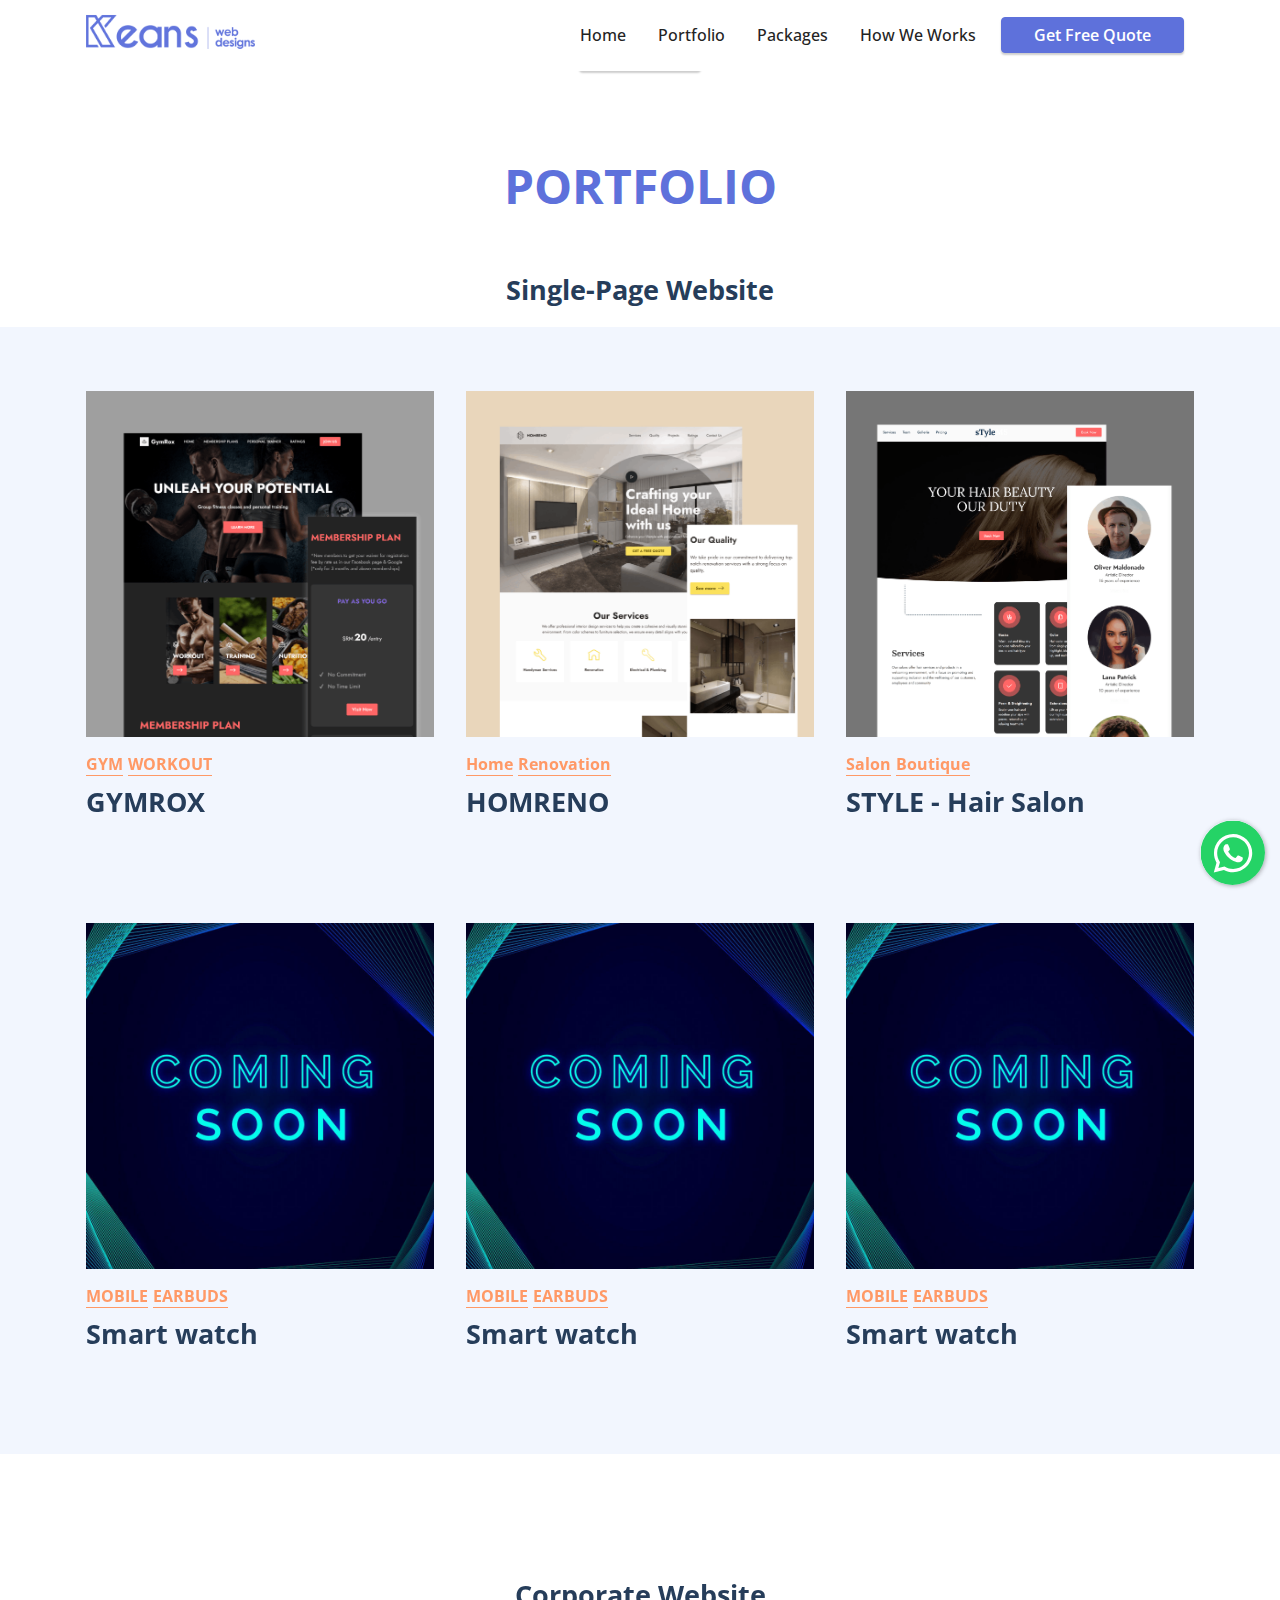
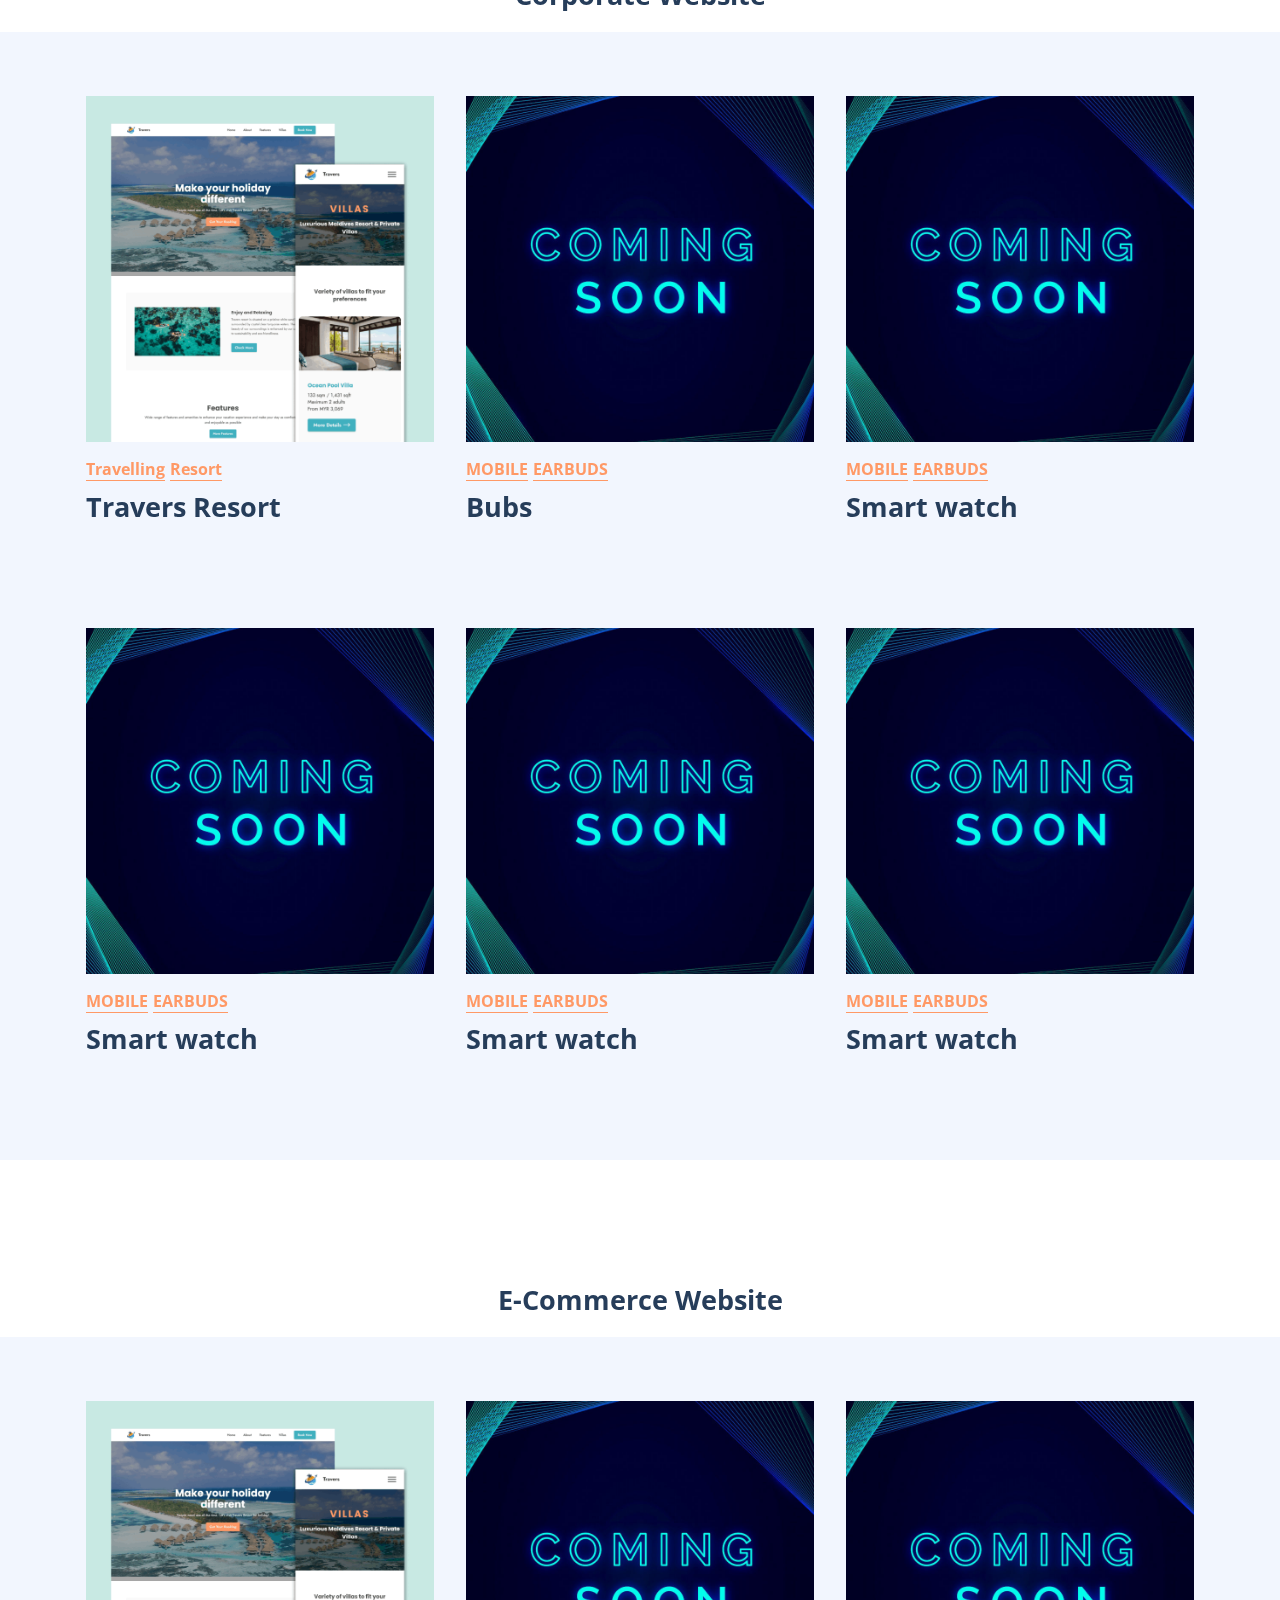
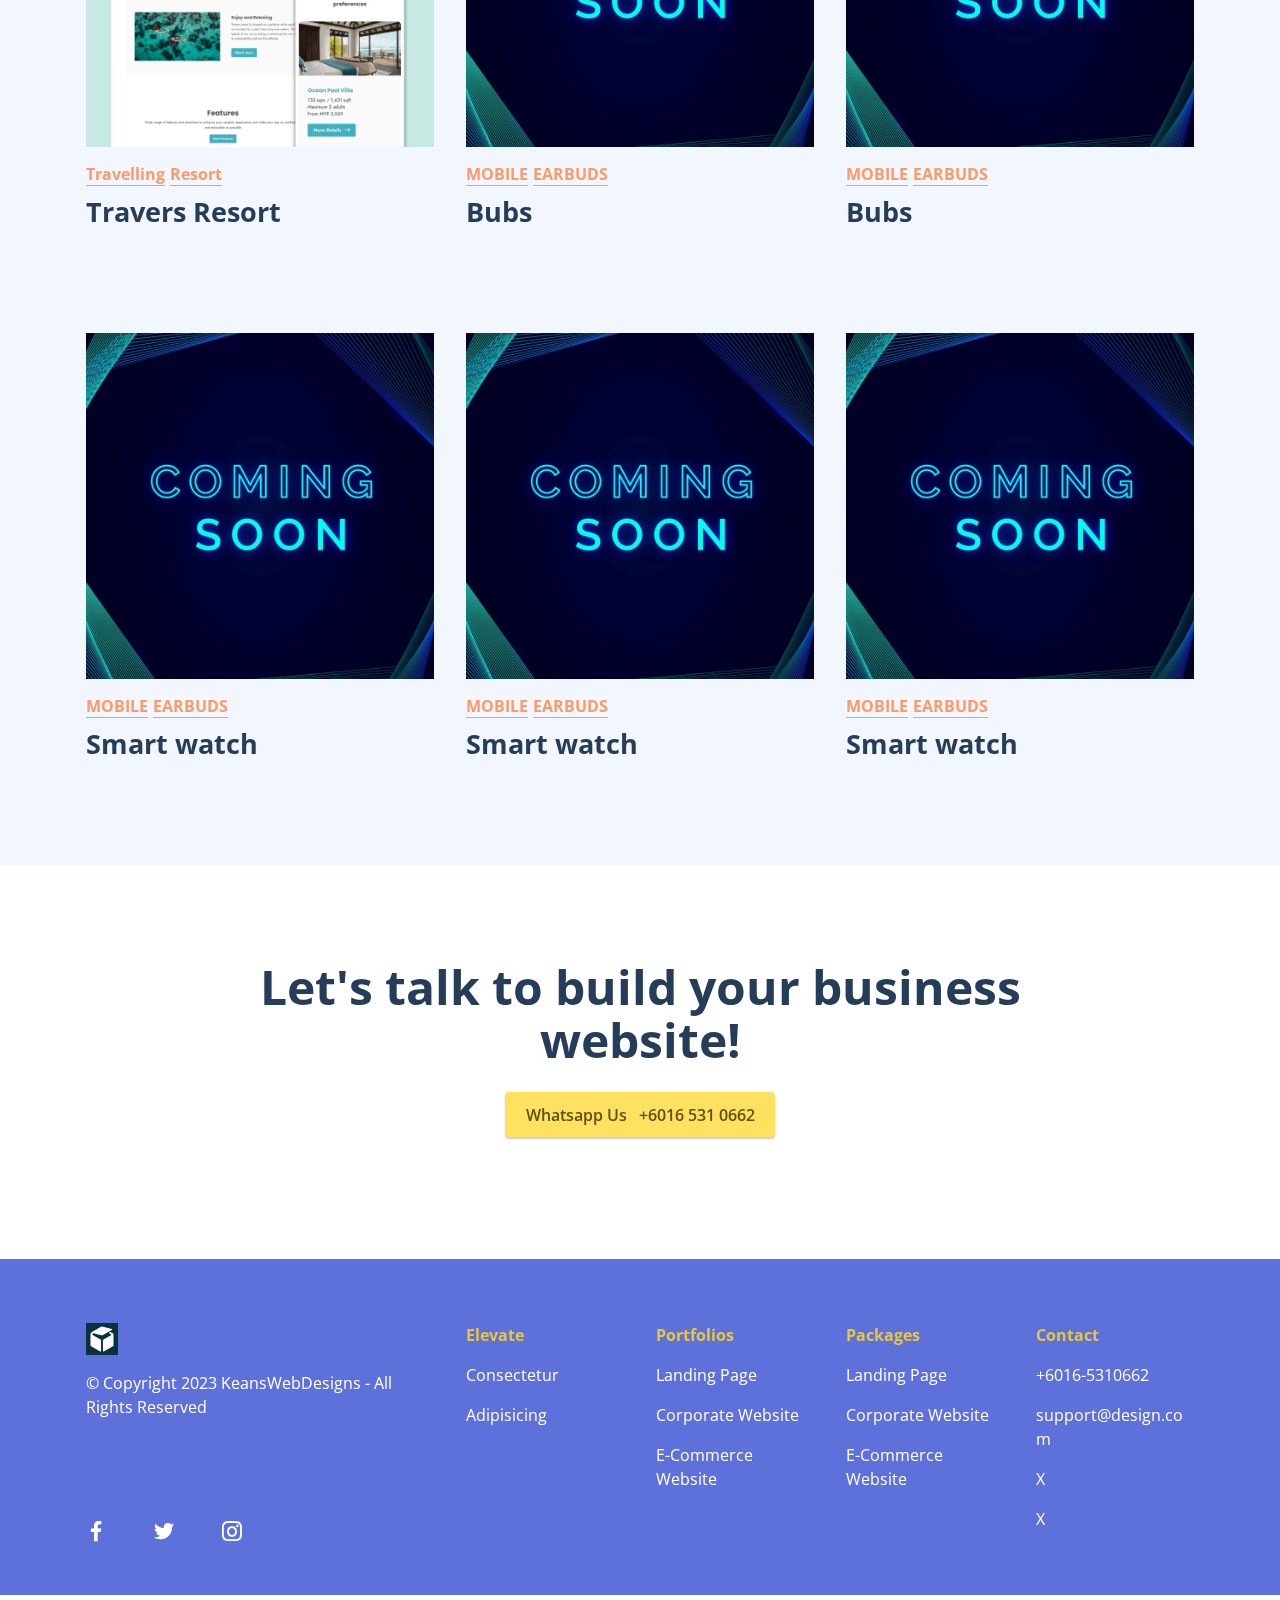
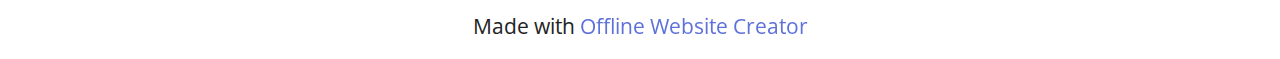
==== commit 87cfd70f: "create github pages" ====
--- a/page2.html
+++ b/page2.html
@@ -29,7 +29,37 @@
 </head>
 <body>
   
-  <section data-bs-version="5.1" class="header6 cid-tECERyi55N" id="header6-16">
+  <section data-bs-version="5.1" class="menu menu1 cid-tFgP13qfQj" once="menu" id="menu01-31">
+    
+    <nav class="navbar navbar-dropdown navbar-fixed-top navbar-expand-lg">
+        <div class="container">
+            <div class="navbar-brand">
+                <span class="navbar-logo">
+                    <a href="index.html#header03-1b">
+                        <img src="assets/images/keans-1-218x62.png" alt="Mobirise" style="height: 3rem;">
+                    </a>
+                </span>
+                <span class="navbar-caption-wrap"><a class="navbar-caption text-white display-5" href="https://mobiri.se"></a></span>
+            </div>
+            <button class="navbar-toggler" type="button" data-toggle="collapse" data-bs-toggle="collapse" data-target="#navbarSupportedContent" data-bs-target="#navbarSupportedContent" aria-controls="navbarNavAltMarkup" aria-expanded="false" aria-label="Toggle navigation">
+                <div class="hamburger">
+                    <span></span>
+                    <span></span>
+                    <span></span>
+                    <span></span>
+                </div>
+            </button>
+            <div class="collapse navbar-collapse" id="navbarSupportedContent">
+                <ul class="navbar-nav nav-dropdown" data-app-modern-menu="true"><li class="nav-item"><a class="nav-link link text-black text-primary display-4" href="index.html#header03-1b" data-bs-toggle="dropdown" data-bs-auto-close="outside" aria-expanded="false">Home</a></li><li class="nav-item"><a class="nav-link link show text-black text-primary display-4" href="page2.html" data-bs-auto-close="outside" aria-expanded="false">Portfolio</a></li>
+                    <li class="nav-item"><a class="nav-link link text-black text-primary display-4" href="page4.html">Packages</a></li><li class="nav-item"><a class="nav-link link text-black text-primary display-4" href="index.html#features20-2t">How We Works</a></li></ul>
+                
+                <div class="navbar-buttons mbr-section-btn"><a class="btn btn-sm btn-primary display-4" href="index.html#contacts1-1h">Get Free Quote</a></div>
+            </div>
+        </div>
+    </nav>
+</section>
+
+<section data-bs-version="5.1" class="header6 cid-tECERyi55N" id="header6-16">
 
     
 
@@ -781,37 +811,7 @@
             </div>
         </div>
     </div>
-</section>
-
-<section data-bs-version="5.1" class="menu menu1 cid-tFgP13qfQj" once="menu" id="menu01-31">
-    
-    <nav class="navbar navbar-dropdown navbar-fixed-top navbar-expand-lg">
-        <div class="container">
-            <div class="navbar-brand">
-                <span class="navbar-logo">
-                    <a href="index.html#header03-1b">
-                        <img src="assets/images/keans-1-218x62.png" alt="Mobirise" style="height: 3rem;">
-                    </a>
-                </span>
-                <span class="navbar-caption-wrap"><a class="navbar-caption text-white display-5" href="https://mobiri.se"></a></span>
-            </div>
-            <button class="navbar-toggler" type="button" data-toggle="collapse" data-bs-toggle="collapse" data-target="#navbarSupportedContent" data-bs-target="#navbarSupportedContent" aria-controls="navbarNavAltMarkup" aria-expanded="false" aria-label="Toggle navigation">
-                <div class="hamburger">
-                    <span></span>
-                    <span></span>
-                    <span></span>
-                    <span></span>
-                </div>
-            </button>
-            <div class="collapse navbar-collapse" id="navbarSupportedContent">
-                <ul class="navbar-nav nav-dropdown" data-app-modern-menu="true"><li class="nav-item"><a class="nav-link link text-black text-primary display-4" href="index.html#header03-1b" data-bs-toggle="dropdown" data-bs-auto-close="outside" aria-expanded="false">Home</a></li><li class="nav-item"><a class="nav-link link show text-black text-primary display-4" href="page2.html" data-bs-auto-close="outside" aria-expanded="false">Portfolio</a></li>
-                    <li class="nav-item"><a class="nav-link link text-black text-primary display-4" href="page4.html">Packages</a></li><li class="nav-item"><a class="nav-link link text-black text-primary display-4" href="index.html#features20-2t">How We Works</a></li></ul>
-                
-                <div class="navbar-buttons mbr-section-btn"><a class="btn btn-sm btn-primary display-4" href="index.html#contacts1-1h">Get Free Quote</a></div>
-            </div>
-        </div>
-    </nav>
-</section><section class="display-7" style="padding: 0;align-items: center;justify-content: center;flex-wrap: wrap;    align-content: center;display: flex;position: relative;height: 4rem;"><a href="https://mobiri.se/2996739" style="flex: 1 1;height: 4rem;position: absolute;width: 100%;z-index: 1;"><img alt="" style="height: 4rem;" src="[data-uri]"></a><p style="margin: 0;text-align: center;" class="display-7">Built with &#8204;</p><a style="z-index:1" href="https://mobirise.com/builder/web-design-program.html">Website Design Program</a></section><script src="assets/bootstrap/js/bootstrap.bundle.min.js"></script>  <script src="assets/parallax/jarallax.js"></script>  <script src="assets/smoothscroll/smooth-scroll.js"></script>  <script src="assets/ytplayer/index.js"></script>  <script src="assets/chatbutton/floating-wpp.js"></script>  <script src="assets/chatbutton/script.js"></script>  <script src="assets/dropdown/js/navbar-dropdown.js"></script>  <script src="assets/theme/js/script.js"></script>  
+</section><section class="display-7" style="padding: 0;align-items: center;justify-content: center;flex-wrap: wrap;    align-content: center;display: flex;position: relative;height: 4rem;"><a href="https://mobiri.se/2996739" style="flex: 1 1;height: 4rem;position: absolute;width: 100%;z-index: 1;"><img alt="" style="height: 4rem;" src="[data-uri]"></a><p style="margin: 0;text-align: center;" class="display-7">Made with &#8204;</p><a style="z-index:1" href="https://mobirise.com/offline-website-builder.html">Offline Website Creator</a></section><script src="assets/bootstrap/js/bootstrap.bundle.min.js"></script>  <script src="assets/parallax/jarallax.js"></script>  <script src="assets/smoothscroll/smooth-scroll.js"></script>  <script src="assets/ytplayer/index.js"></script>  <script src="assets/chatbutton/floating-wpp.js"></script>  <script src="assets/chatbutton/script.js"></script>  <script src="assets/dropdown/js/navbar-dropdown.js"></script>  <script src="assets/theme/js/script.js"></script>  
   
   
 <div id="chatbutton-wa" data-phone="+60165310662" data-headertitle="👋 Chat with us on WhatsApp!" data-popupmessage="Hi!👋
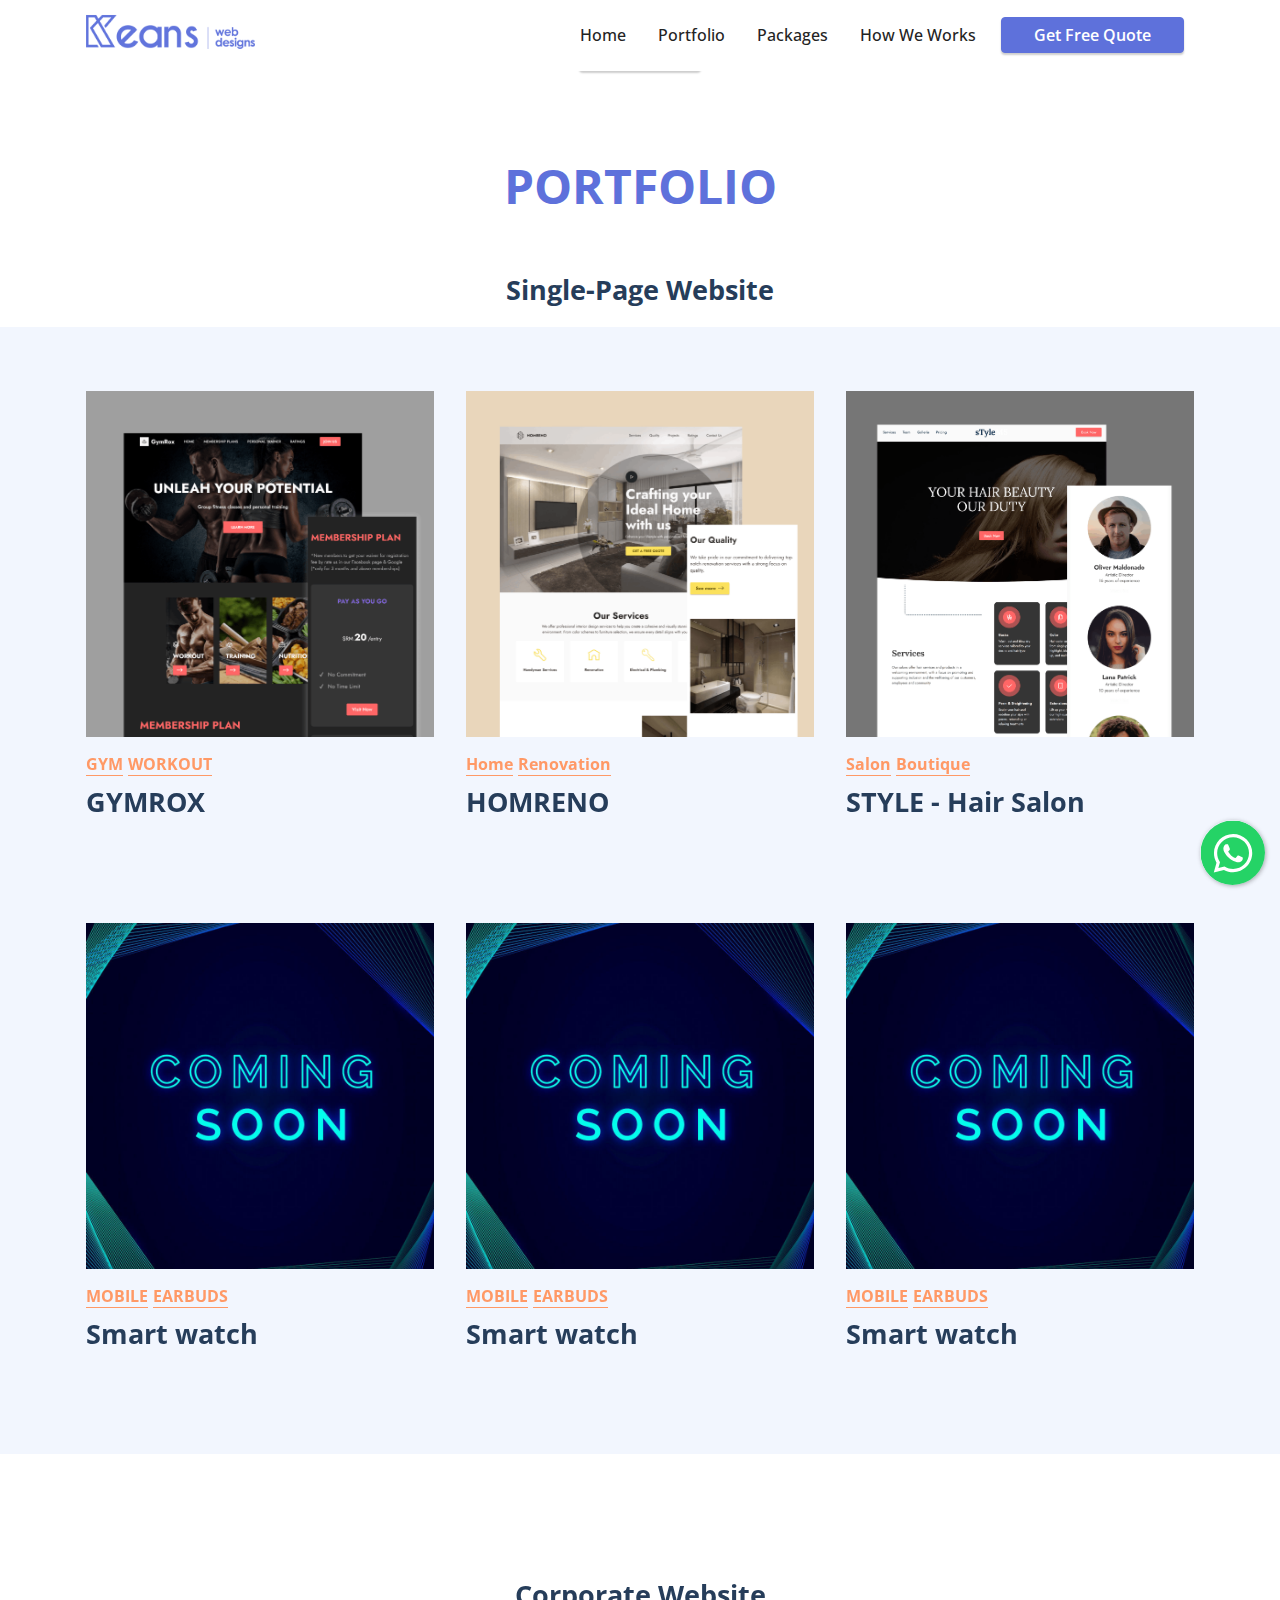
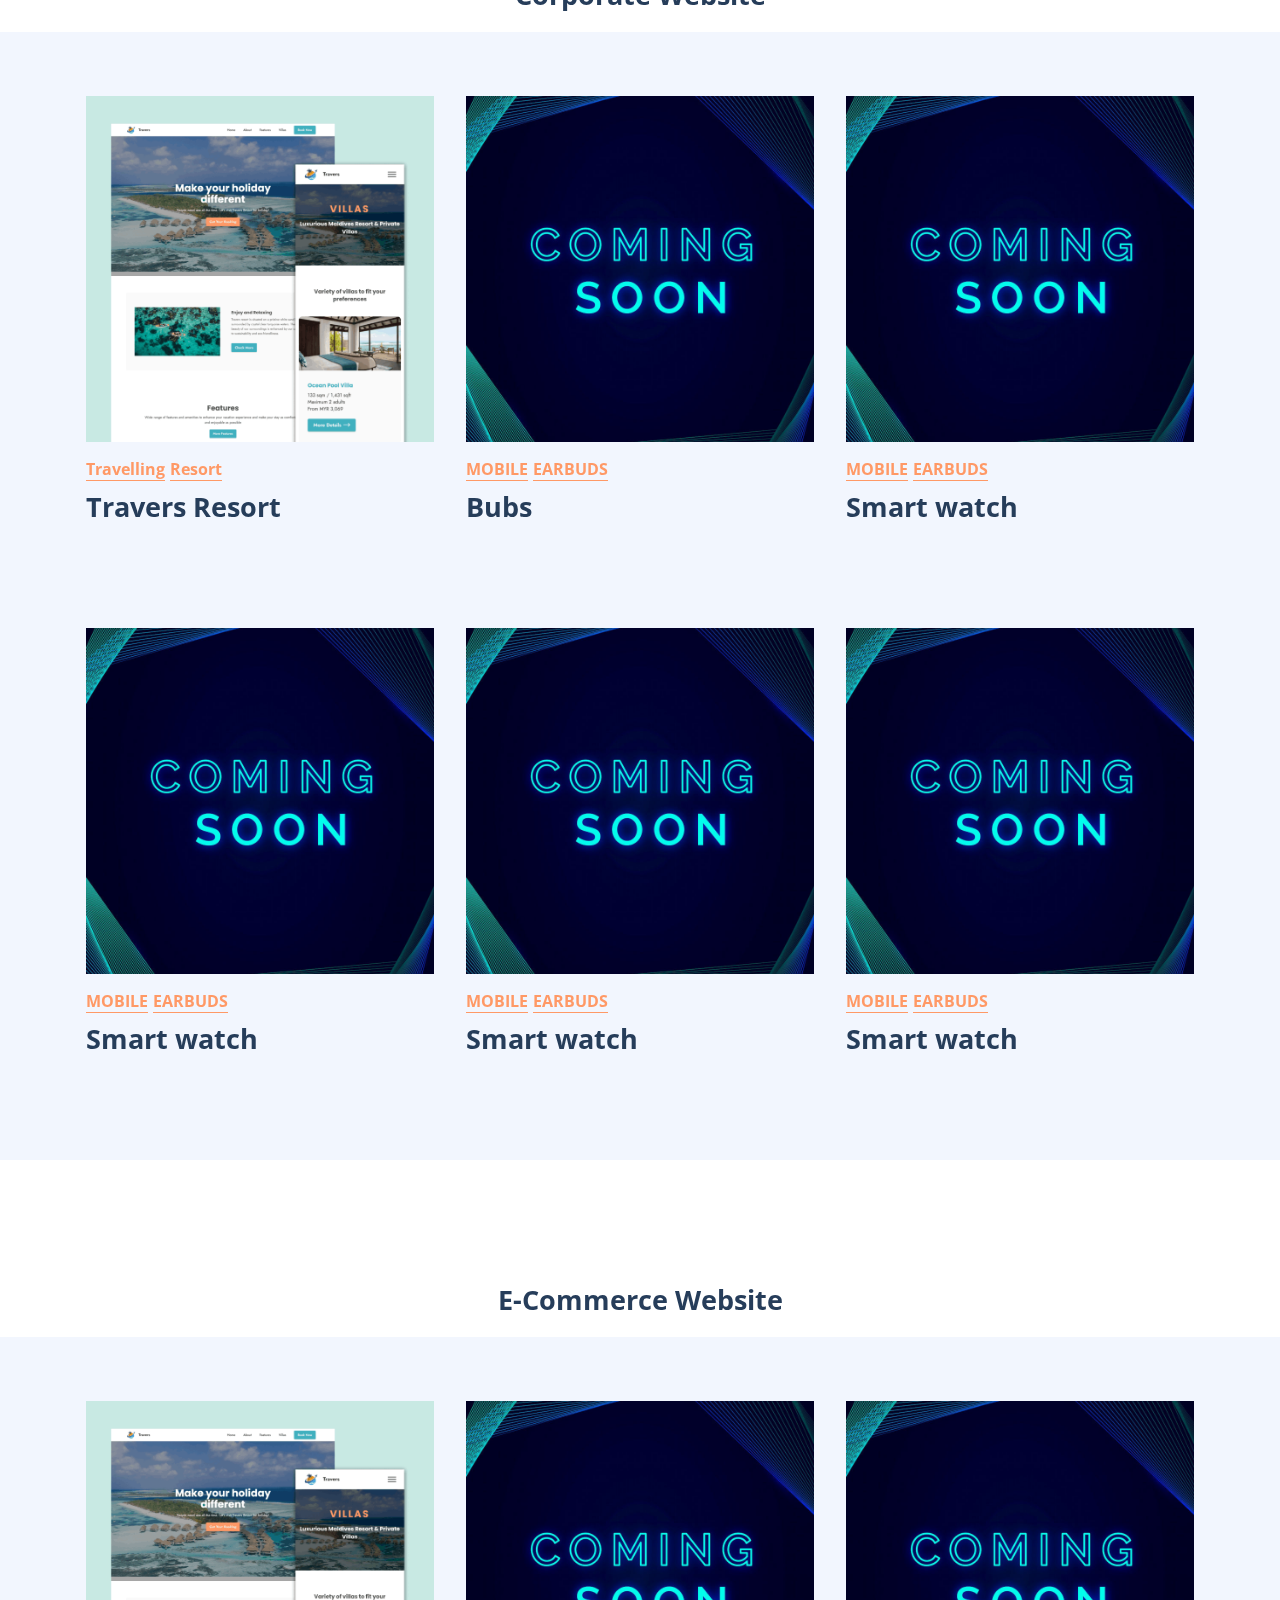
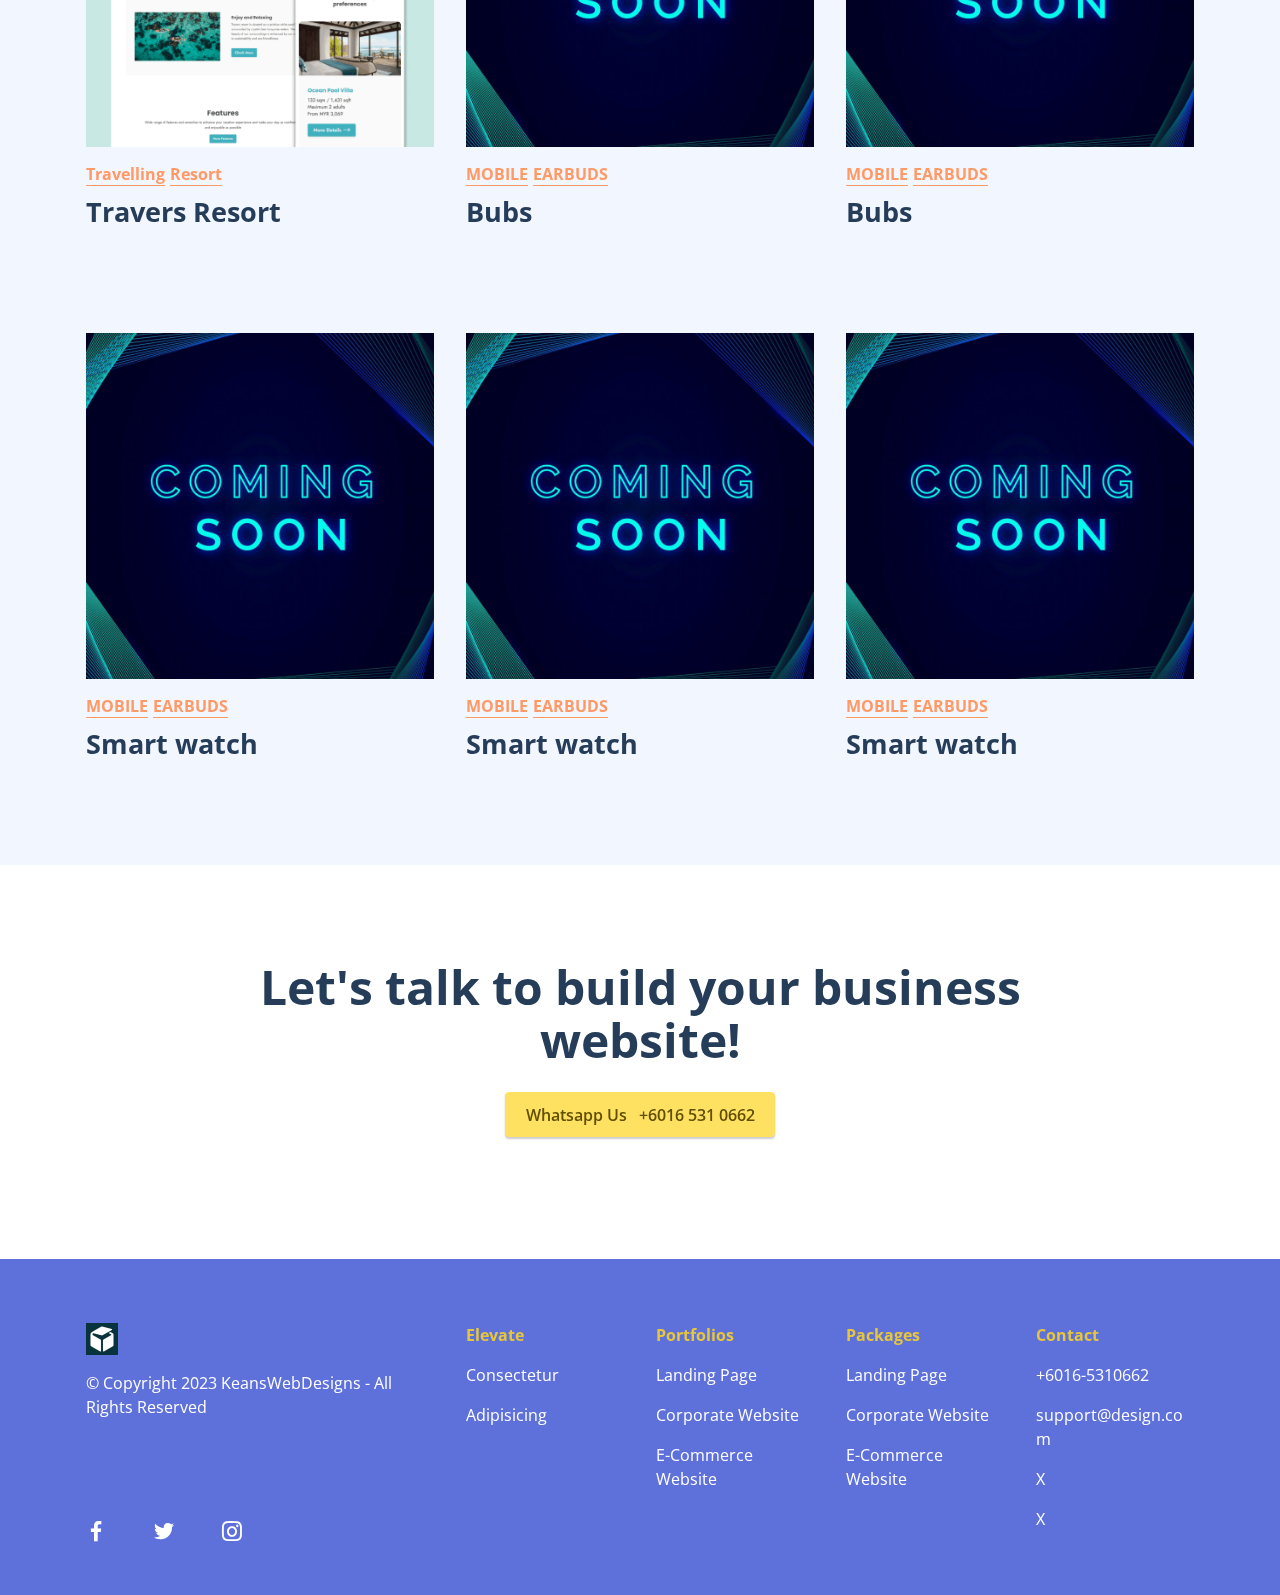
==== commit 536d36ab: "create github pages" ====
--- a/page2.html
+++ b/page2.html
@@ -1,10 +1,10 @@
 <!DOCTYPE html>
 <html  >
 <head>
-  <!-- Site made with Mobirise Website Builder v5.8.4, https://mobirise.com -->
+  
   <meta charset="UTF-8">
   <meta http-equiv="X-UA-Compatible" content="IE=edge">
-  <meta name="generator" content="Mobirise v5.8.4, mobirise.com">
+  
   <meta name="viewport" content="width=device-width, initial-scale=1, minimum-scale=1">
   <link rel="shortcut icon" href="assets/images/logo-icon-128x175.png" type="image/x-icon">
   <meta name="description" content="">
@@ -36,10 +36,10 @@
             <div class="navbar-brand">
                 <span class="navbar-logo">
                     <a href="index.html#header03-1b">
-                        <img src="assets/images/keans-1-218x62.png" alt="Mobirise" style="height: 3rem;">
+                        <img src="assets/images/keans-1-218x62.png" alt="" style="height: 3rem;">
                     </a>
                 </span>
-                <span class="navbar-caption-wrap"><a class="navbar-caption text-white display-5" href="https://mobiri.se"></a></span>
+                <span class="navbar-caption-wrap"><a class="navbar-caption text-white display-5" href="#"></a></span>
             </div>
             <button class="navbar-toggler" type="button" data-toggle="collapse" data-bs-toggle="collapse" data-target="#navbarSupportedContent" data-bs-target="#navbarSupportedContent" aria-controls="navbarNavAltMarkup" aria-expanded="false" aria-label="Toggle navigation">
                 <div class="hamburger">
@@ -72,7 +72,7 @@
                 
                 
                 
-                <div class="mbr-section-btn mt-3"><a class="btn btn-primary display-4" href="https://mobiri.se">View More</a></div>
+                <div class="mbr-section-btn mt-3"><a class="btn btn-primary display-4" href="#">View More</a></div>
             </div>
         </div>
     </div>
@@ -110,7 +110,7 @@
             <div class="col-12 col-lg-4 col-md-6 item features-image active">
                 <div class="item-wrapper">
                     <a class="item-img" href="https://keans630.github.io/gymrox/" target="_blank">
-                        <img src="assets/images/group-48-816x753.png" alt="Mobirise Website Builder" data-slide-to="0" data-bs-slide-to="0">
+                        <img src="assets/images/group-48-816x753.png" alt="" data-slide-to="0" data-bs-slide-to="0">
                         <div class="active-overlay"></div>
                     </a>
                     <div class="item-content">
@@ -138,7 +138,7 @@
             </div><div class="col-12 col-lg-4 col-md-6 item features-image">
                 <div class="item-wrapper">
                     <a class="item-img" href="https://keans630.github.io/homreno/" target="_blank">
-                        <img src="assets/images/group-49-816x755.png" alt="Mobirise Website Builder" data-slide-to="1" data-bs-slide-to="1">
+                        <img src="assets/images/group-49-816x755.png" alt="" data-slide-to="1" data-bs-slide-to="1">
                         <div class="active-overlay"></div>
                     </a>
                     <div class="item-content">
@@ -164,7 +164,7 @@
             <div class="col-12 col-lg-4 col-md-6 item features-image">
                 <div class="item-wrapper">
                     <a class="item-img" href="https://keans630.github.io/stylehair/" target="_blank">
-                        <img src="assets/images/bg1-815x789.png" alt="Mobirise Website Builder" data-slide-to="2" data-bs-slide-to="2">
+                        <img src="assets/images/bg1-815x789.png" alt="" data-slide-to="2" data-bs-slide-to="2">
                         <div class="active-overlay"></div>
                     </a>
                     <div class="item-content">
@@ -189,7 +189,7 @@
             </div><div class="col-12 col-lg-4 col-md-6 item features-image">
                 <div class="item-wrapper">
                     <a class="item-img" href="#">
-                        <img src="assets/images/rm251-mind-instgram-3-816x816.jpg" alt="Mobirise Website Builder" data-slide-to="4" data-bs-slide-to="5">
+                        <img src="assets/images/rm251-mind-instgram-3-816x816.jpg" alt="" data-slide-to="4" data-bs-slide-to="5">
                         <div class="active-overlay"></div>
                     </a>
                     <div class="item-content">
@@ -220,7 +220,7 @@
             </div><div class="col-12 col-lg-4 col-md-6 item features-image">
                 <div class="item-wrapper">
                     <a class="item-img" href="#">
-                        <img src="assets/images/rm251-mind-instgram-3-816x816.jpg" alt="Mobirise Website Builder" data-slide-to="5" data-bs-slide-to="5">
+                        <img src="assets/images/rm251-mind-instgram-3-816x816.jpg" alt="" data-slide-to="5" data-bs-slide-to="5">
                         <div class="active-overlay"></div>
                     </a>
                     <div class="item-content">
@@ -251,7 +251,7 @@
             </div><div class="col-12 col-lg-4 col-md-6 item features-image">
                 <div class="item-wrapper">
                     <a class="item-img" href="#">
-                        <img src="assets/images/rm251-mind-instgram-3-816x816.jpg" alt="Mobirise Website Builder" data-slide-to="5" data-bs-slide-to="6">
+                        <img src="assets/images/rm251-mind-instgram-3-816x816.jpg" alt="" data-slide-to="5" data-bs-slide-to="6">
                         <div class="active-overlay"></div>
                     </a>
                     <div class="item-content">
@@ -316,7 +316,7 @@
             <div class="col-12 col-lg-4 col-md-6 item features-image active">
                 <div class="item-wrapper">
                     <a class="item-img" href="https://keans630.github.io/travers/" target="_blank">
-                        <img src="assets/images/group-1-816x791.png" alt="Mobirise Website Builder" data-slide-to="6" data-bs-slide-to="6">
+                        <img src="assets/images/group-1-816x791.png" alt="" data-slide-to="6" data-bs-slide-to="6">
                         <div class="active-overlay"></div>
                     </a>
                     <div class="item-content">
@@ -341,7 +341,7 @@
             </div><div class="col-12 col-lg-4 col-md-6 item features-image">
                 <div class="item-wrapper">
                     <a class="item-img" href="#">
-                        <img src="assets/images/rm251-mind-instgram-3-816x816.jpg" alt="Mobirise Website Builder" data-slide-to="0" data-bs-slide-to="0">
+                        <img src="assets/images/rm251-mind-instgram-3-816x816.jpg" alt="" data-slide-to="0" data-bs-slide-to="0">
                         <div class="active-overlay"></div>
                     </a>
                     <div class="item-content">
@@ -373,100 +373,100 @@
             <div class="col-12 col-lg-4 col-md-6 item features-image">
                 <div class="item-wrapper">
                     <a class="item-img" href="#">
-                        <img src="assets/images/rm251-mind-instgram-3-816x816.jpg" alt="Mobirise Website Builder" data-slide-to="1" data-bs-slide-to="1">
-                        <div class="active-overlay"></div>
-                    </a>
-                    <div class="item-content">
-                        <div class="item-tags">
-                            <div class="tags-wrapper">
-                                <a href="#">
-                                    <p class="item-tag mbr-fonts-style display-4"><strong>
-                                        MOBILE
-                                    </strong></p>
-                                </a>
-                                <a href="#">
-                                    <p class="item-tag mbr-fonts-style display-4"><strong>
-                                        EARBUDS
-                                    </strong></p>
-                                </a>
-                                <a href="#">
-                                    
-                                </a>
-                            </div>
-                        </div>
-                        <a href="">
-                            <h3 class="item-title mbr-fonts-style display-5"><strong>
-                                Smart watch
-                            </strong></h3>
-                        </a>
-                    </div>
-                </div>
-            </div><div class="col-12 col-lg-4 col-md-6 item features-image">
-                <div class="item-wrapper">
-                    <a class="item-img" href="#">
-                        <img src="assets/images/rm251-mind-instgram-3-816x816.jpg" alt="Mobirise Website Builder" data-slide-to="2" data-bs-slide-to="2">
-                        <div class="active-overlay"></div>
-                    </a>
-                    <div class="item-content">
-                        <div class="item-tags">
-                            <div class="tags-wrapper">
-                                <a href="#">
-                                    <p class="item-tag mbr-fonts-style display-4"><strong>
-                                        MOBILE
-                                    </strong></p>
-                                </a>
-                                <a href="#">
-                                    <p class="item-tag mbr-fonts-style display-4"><strong>
-                                        EARBUDS
-                                    </strong></p>
-                                </a>
-                                <a href="#">
-                                    
-                                </a>
-                            </div>
-                        </div>
-                        <a href="">
-                            <h3 class="item-title mbr-fonts-style display-5"><strong>
-                                Smart watch
-                            </strong></h3>
-                        </a>
-                    </div>
-                </div>
-            </div><div class="col-12 col-lg-4 col-md-6 item features-image">
-                <div class="item-wrapper">
-                    <a class="item-img" href="#">
-                        <img src="assets/images/rm251-mind-instgram-3-816x816.jpg" alt="Mobirise Website Builder" data-slide-to="3" data-bs-slide-to="3">
-                        <div class="active-overlay"></div>
-                    </a>
-                    <div class="item-content">
-                        <div class="item-tags">
-                            <div class="tags-wrapper">
-                                <a href="#">
-                                    <p class="item-tag mbr-fonts-style display-4"><strong>
-                                        MOBILE
-                                    </strong></p>
-                                </a>
-                                <a href="#">
-                                    <p class="item-tag mbr-fonts-style display-4"><strong>
-                                        EARBUDS
-                                    </strong></p>
-                                </a>
-                                <a href="#">
-                                    
-                                </a>
-                            </div>
-                        </div>
-                        <a href="">
-                            <h3 class="item-title mbr-fonts-style display-5"><strong>
-                                Smart watch
-                            </strong></h3>
-                        </a>
-                    </div>
-                </div>
-            </div><div class="col-12 col-lg-4 col-md-6 item features-image">
-                <div class="item-wrapper">
-                    <a class="item-img" href="#">
-                        <img src="assets/images/rm251-mind-instgram-3-816x816.jpg" alt="Mobirise Website Builder" data-slide-to="4" data-bs-slide-to="4">
+                        <img src="assets/images/rm251-mind-instgram-3-816x816.jpg" alt="" data-slide-to="1" data-bs-slide-to="1">
+                        <div class="active-overlay"></div>
+                    </a>
+                    <div class="item-content">
+                        <div class="item-tags">
+                            <div class="tags-wrapper">
+                                <a href="#">
+                                    <p class="item-tag mbr-fonts-style display-4"><strong>
+                                        MOBILE
+                                    </strong></p>
+                                </a>
+                                <a href="#">
+                                    <p class="item-tag mbr-fonts-style display-4"><strong>
+                                        EARBUDS
+                                    </strong></p>
+                                </a>
+                                <a href="#">
+                                    
+                                </a>
+                            </div>
+                        </div>
+                        <a href="">
+                            <h3 class="item-title mbr-fonts-style display-5"><strong>
+                                Smart watch
+                            </strong></h3>
+                        </a>
+                    </div>
+                </div>
+            </div><div class="col-12 col-lg-4 col-md-6 item features-image">
+                <div class="item-wrapper">
+                    <a class="item-img" href="#">
+                        <img src="assets/images/rm251-mind-instgram-3-816x816.jpg" alt="" data-slide-to="2" data-bs-slide-to="2">
+                        <div class="active-overlay"></div>
+                    </a>
+                    <div class="item-content">
+                        <div class="item-tags">
+                            <div class="tags-wrapper">
+                                <a href="#">
+                                    <p class="item-tag mbr-fonts-style display-4"><strong>
+                                        MOBILE
+                                    </strong></p>
+                                </a>
+                                <a href="#">
+                                    <p class="item-tag mbr-fonts-style display-4"><strong>
+                                        EARBUDS
+                                    </strong></p>
+                                </a>
+                                <a href="#">
+                                    
+                                </a>
+                            </div>
+                        </div>
+                        <a href="">
+                            <h3 class="item-title mbr-fonts-style display-5"><strong>
+                                Smart watch
+                            </strong></h3>
+                        </a>
+                    </div>
+                </div>
+            </div><div class="col-12 col-lg-4 col-md-6 item features-image">
+                <div class="item-wrapper">
+                    <a class="item-img" href="#">
+                        <img src="assets/images/rm251-mind-instgram-3-816x816.jpg" alt="" data-slide-to="3" data-bs-slide-to="3">
+                        <div class="active-overlay"></div>
+                    </a>
+                    <div class="item-content">
+                        <div class="item-tags">
+                            <div class="tags-wrapper">
+                                <a href="#">
+                                    <p class="item-tag mbr-fonts-style display-4"><strong>
+                                        MOBILE
+                                    </strong></p>
+                                </a>
+                                <a href="#">
+                                    <p class="item-tag mbr-fonts-style display-4"><strong>
+                                        EARBUDS
+                                    </strong></p>
+                                </a>
+                                <a href="#">
+                                    
+                                </a>
+                            </div>
+                        </div>
+                        <a href="">
+                            <h3 class="item-title mbr-fonts-style display-5"><strong>
+                                Smart watch
+                            </strong></h3>
+                        </a>
+                    </div>
+                </div>
+            </div><div class="col-12 col-lg-4 col-md-6 item features-image">
+                <div class="item-wrapper">
+                    <a class="item-img" href="#">
+                        <img src="assets/images/rm251-mind-instgram-3-816x816.jpg" alt="" data-slide-to="4" data-bs-slide-to="4">
                         <div class="active-overlay"></div>
                     </a>
                     <div class="item-content">
@@ -530,7 +530,7 @@
             <div class="col-12 col-lg-4 col-md-6 item features-image">
                 <div class="item-wrapper">
                     <a class="item-img" href="https://keans630.github.io/travers/" target="_blank">
-                        <img src="assets/images/group-1-816x791.png" alt="Mobirise Website Builder">
+                        <img src="assets/images/group-1-816x791.png" alt="">
                         <div class="active-overlay"></div>
                     </a>
                     <div class="item-content">
@@ -556,7 +556,7 @@
             <div class="col-12 col-lg-4 col-md-6 item features-image">
                 <div class="item-wrapper">
                     <a class="item-img" href="#">
-                        <img src="assets/images/rm251-mind-instgram-3-816x816.jpg" alt="Mobirise Website Builder">
+                        <img src="assets/images/rm251-mind-instgram-3-816x816.jpg" alt="">
                         <div class="active-overlay"></div>
                     </a>
                     <div class="item-content">
@@ -587,7 +587,7 @@
             </div><div class="col-12 col-lg-4 col-md-6 item features-image">
                 <div class="item-wrapper">
                     <a class="item-img" href="#">
-                        <img src="assets/images/rm251-mind-instgram-3-816x816.jpg" alt="Mobirise Website Builder" data-slide-to="2" data-bs-slide-to="3">
+                        <img src="assets/images/rm251-mind-instgram-3-816x816.jpg" alt="" data-slide-to="2" data-bs-slide-to="3">
                         <div class="active-overlay"></div>
                     </a>
                     <div class="item-content">
@@ -619,69 +619,69 @@
             <div class="col-12 col-lg-4 col-md-6 item features-image">
                 <div class="item-wrapper">
                     <a class="item-img" href="#">
-                        <img src="assets/images/rm251-mind-instgram-3-816x816.jpg" alt="Mobirise Website Builder" data-slide-to="3">
-                        <div class="active-overlay"></div>
-                    </a>
-                    <div class="item-content">
-                        <div class="item-tags">
-                            <div class="tags-wrapper">
-                                <a href="#">
-                                    <p class="item-tag mbr-fonts-style display-4"><strong>
-                                        MOBILE
-                                    </strong></p>
-                                </a>
-                                <a href="#">
-                                    <p class="item-tag mbr-fonts-style display-4"><strong>
-                                        EARBUDS
-                                    </strong></p>
-                                </a>
-                                <a href="#">
-                                    
-                                </a>
-                            </div>
-                        </div>
-                        <a href="">
-                            <h3 class="item-title mbr-fonts-style display-5"><strong>
-                                Smart watch
-                            </strong></h3>
-                        </a>
-                    </div>
-                </div>
-            </div><div class="col-12 col-lg-4 col-md-6 item features-image">
-                <div class="item-wrapper">
-                    <a class="item-img" href="#">
-                        <img src="assets/images/rm251-mind-instgram-3-816x816.jpg" alt="Mobirise Website Builder" data-slide-to="4" data-bs-slide-to="5">
-                        <div class="active-overlay"></div>
-                    </a>
-                    <div class="item-content">
-                        <div class="item-tags">
-                            <div class="tags-wrapper">
-                                <a href="#">
-                                    <p class="item-tag mbr-fonts-style display-4"><strong>
-                                        MOBILE
-                                    </strong></p>
-                                </a>
-                                <a href="#">
-                                    <p class="item-tag mbr-fonts-style display-4"><strong>
-                                        EARBUDS
-                                    </strong></p>
-                                </a>
-                                <a href="#">
-                                    
-                                </a>
-                            </div>
-                        </div>
-                        <a href="">
-                            <h3 class="item-title mbr-fonts-style display-5"><strong>
-                                Smart watch
-                            </strong></h3>
-                        </a>
-                    </div>
-                </div>
-            </div><div class="col-12 col-lg-4 col-md-6 item features-image">
-                <div class="item-wrapper">
-                    <a class="item-img" href="#">
-                        <img src="assets/images/rm251-mind-instgram-3-816x816.jpg" alt="Mobirise Website Builder" data-slide-to="5" data-bs-slide-to="5">
+                        <img src="assets/images/rm251-mind-instgram-3-816x816.jpg" alt="" data-slide-to="3">
+                        <div class="active-overlay"></div>
+                    </a>
+                    <div class="item-content">
+                        <div class="item-tags">
+                            <div class="tags-wrapper">
+                                <a href="#">
+                                    <p class="item-tag mbr-fonts-style display-4"><strong>
+                                        MOBILE
+                                    </strong></p>
+                                </a>
+                                <a href="#">
+                                    <p class="item-tag mbr-fonts-style display-4"><strong>
+                                        EARBUDS
+                                    </strong></p>
+                                </a>
+                                <a href="#">
+                                    
+                                </a>
+                            </div>
+                        </div>
+                        <a href="">
+                            <h3 class="item-title mbr-fonts-style display-5"><strong>
+                                Smart watch
+                            </strong></h3>
+                        </a>
+                    </div>
+                </div>
+            </div><div class="col-12 col-lg-4 col-md-6 item features-image">
+                <div class="item-wrapper">
+                    <a class="item-img" href="#">
+                        <img src="assets/images/rm251-mind-instgram-3-816x816.jpg" alt="" data-slide-to="4" data-bs-slide-to="5">
+                        <div class="active-overlay"></div>
+                    </a>
+                    <div class="item-content">
+                        <div class="item-tags">
+                            <div class="tags-wrapper">
+                                <a href="#">
+                                    <p class="item-tag mbr-fonts-style display-4"><strong>
+                                        MOBILE
+                                    </strong></p>
+                                </a>
+                                <a href="#">
+                                    <p class="item-tag mbr-fonts-style display-4"><strong>
+                                        EARBUDS
+                                    </strong></p>
+                                </a>
+                                <a href="#">
+                                    
+                                </a>
+                            </div>
+                        </div>
+                        <a href="">
+                            <h3 class="item-title mbr-fonts-style display-5"><strong>
+                                Smart watch
+                            </strong></h3>
+                        </a>
+                    </div>
+                </div>
+            </div><div class="col-12 col-lg-4 col-md-6 item features-image">
+                <div class="item-wrapper">
+                    <a class="item-img" href="#">
+                        <img src="assets/images/rm251-mind-instgram-3-816x816.jpg" alt="" data-slide-to="5" data-bs-slide-to="5">
                         <div class="active-overlay"></div>
                     </a>
                     <div class="item-content">
@@ -727,7 +727,7 @@
                 <h1 class="mbr-section-title mbr-fonts-style mbr-white mb-3 display-2"><strong>Let's talk to build your business website!</strong></h1>
                 
                 <p class="mbr-text mbr-white mbr-fonts-style display-7"></p>
-                <div class="mbr-section-btn mt-3"><a class="btn btn-warning display-4" href="https://mobiri.se">Whatsapp Us&nbsp; &nbsp;+6016 531 0662</a></div>
+                <div class="mbr-section-btn mt-3"><a class="btn btn-warning display-4" href="#">Whatsapp Us&nbsp; &nbsp;+6016 531 0662</a></div>
             </div>
         </div>
     </div>
@@ -746,7 +746,7 @@
                 <div class="content-wrapper">
                     <div class="title-wrapper">
                         <div class="title-wrap">
-                            <img src="assets/images/logo2.png" alt="Mobirise">
+                            <img src="assets/images/logo2.png" alt="">
                             
                         </div>
                     </div>
@@ -811,7 +811,18 @@
             </div>
         </div>
     </div>
-</section><section class="display-7" style="padding: 0;align-items: center;justify-content: center;flex-wrap: wrap;    align-content: center;display: flex;position: relative;height: 4rem;"><a href="https://mobiri.se/2996739" style="flex: 1 1;height: 4rem;position: absolute;width: 100%;z-index: 1;"><img alt="" style="height: 4rem;" src="[data-uri]"></a><p style="margin: 0;text-align: center;" class="display-7">Made with &#8204;</p><a style="z-index:1" href="https://mobirise.com/offline-website-builder.html">Offline Website Creator</a></section><script src="assets/bootstrap/js/bootstrap.bundle.min.js"></script>  <script src="assets/parallax/jarallax.js"></script>  <script src="assets/smoothscroll/smooth-scroll.js"></script>  <script src="assets/ytplayer/index.js"></script>  <script src="assets/chatbutton/floating-wpp.js"></script>  <script src="assets/chatbutton/script.js"></script>  <script src="assets/dropdown/js/navbar-dropdown.js"></script>  <script src="assets/theme/js/script.js"></script>  
+</section>
+
+
+<script src="assets/bootstrap/js/bootstrap.bundle.min.js"></script>
+  <script src="assets/parallax/jarallax.js"></script>
+  <script src="assets/smoothscroll/smooth-scroll.js"></script>
+  <script src="assets/ytplayer/index.js"></script>
+  <script src="assets/chatbutton/floating-wpp.js"></script>
+  <script src="assets/chatbutton/script.js"></script>
+  <script src="assets/dropdown/js/navbar-dropdown.js"></script>
+  <script src="assets/theme/js/script.js"></script>
+  
   
   
 <div id="chatbutton-wa" data-phone="+60165310662" data-headertitle="👋 Chat with us on WhatsApp!" data-popupmessage="Hi!👋
--- a/assets/theme/css/style.css
+++ b/assets/theme/css/style.css
@@ -951,11 +951,4 @@
     width: 300% !important;
     left: -100% !important;
   }
-}.engine {
-	position: absolute;
-	text-indent: -2400px;
-	text-align: center;
-	padding: 0;
-	top: 0;
-	left: -2400px;
 }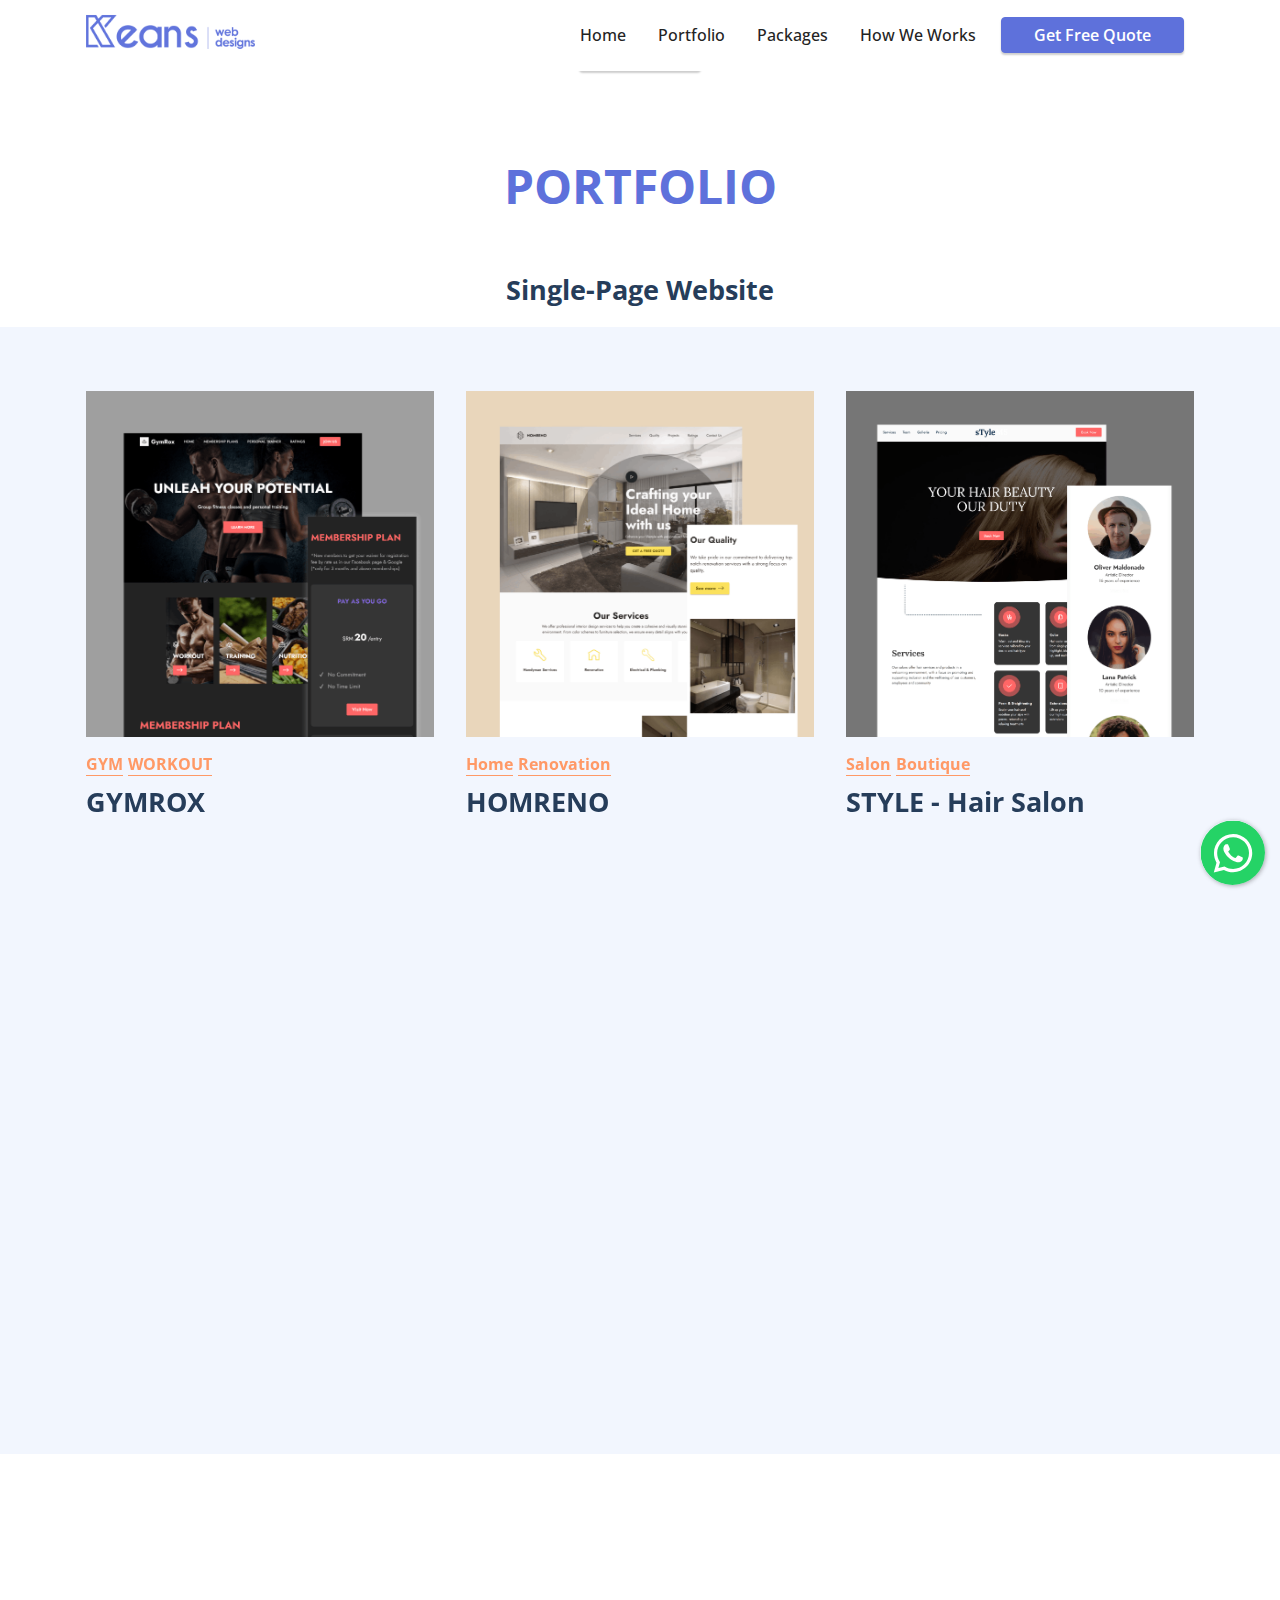
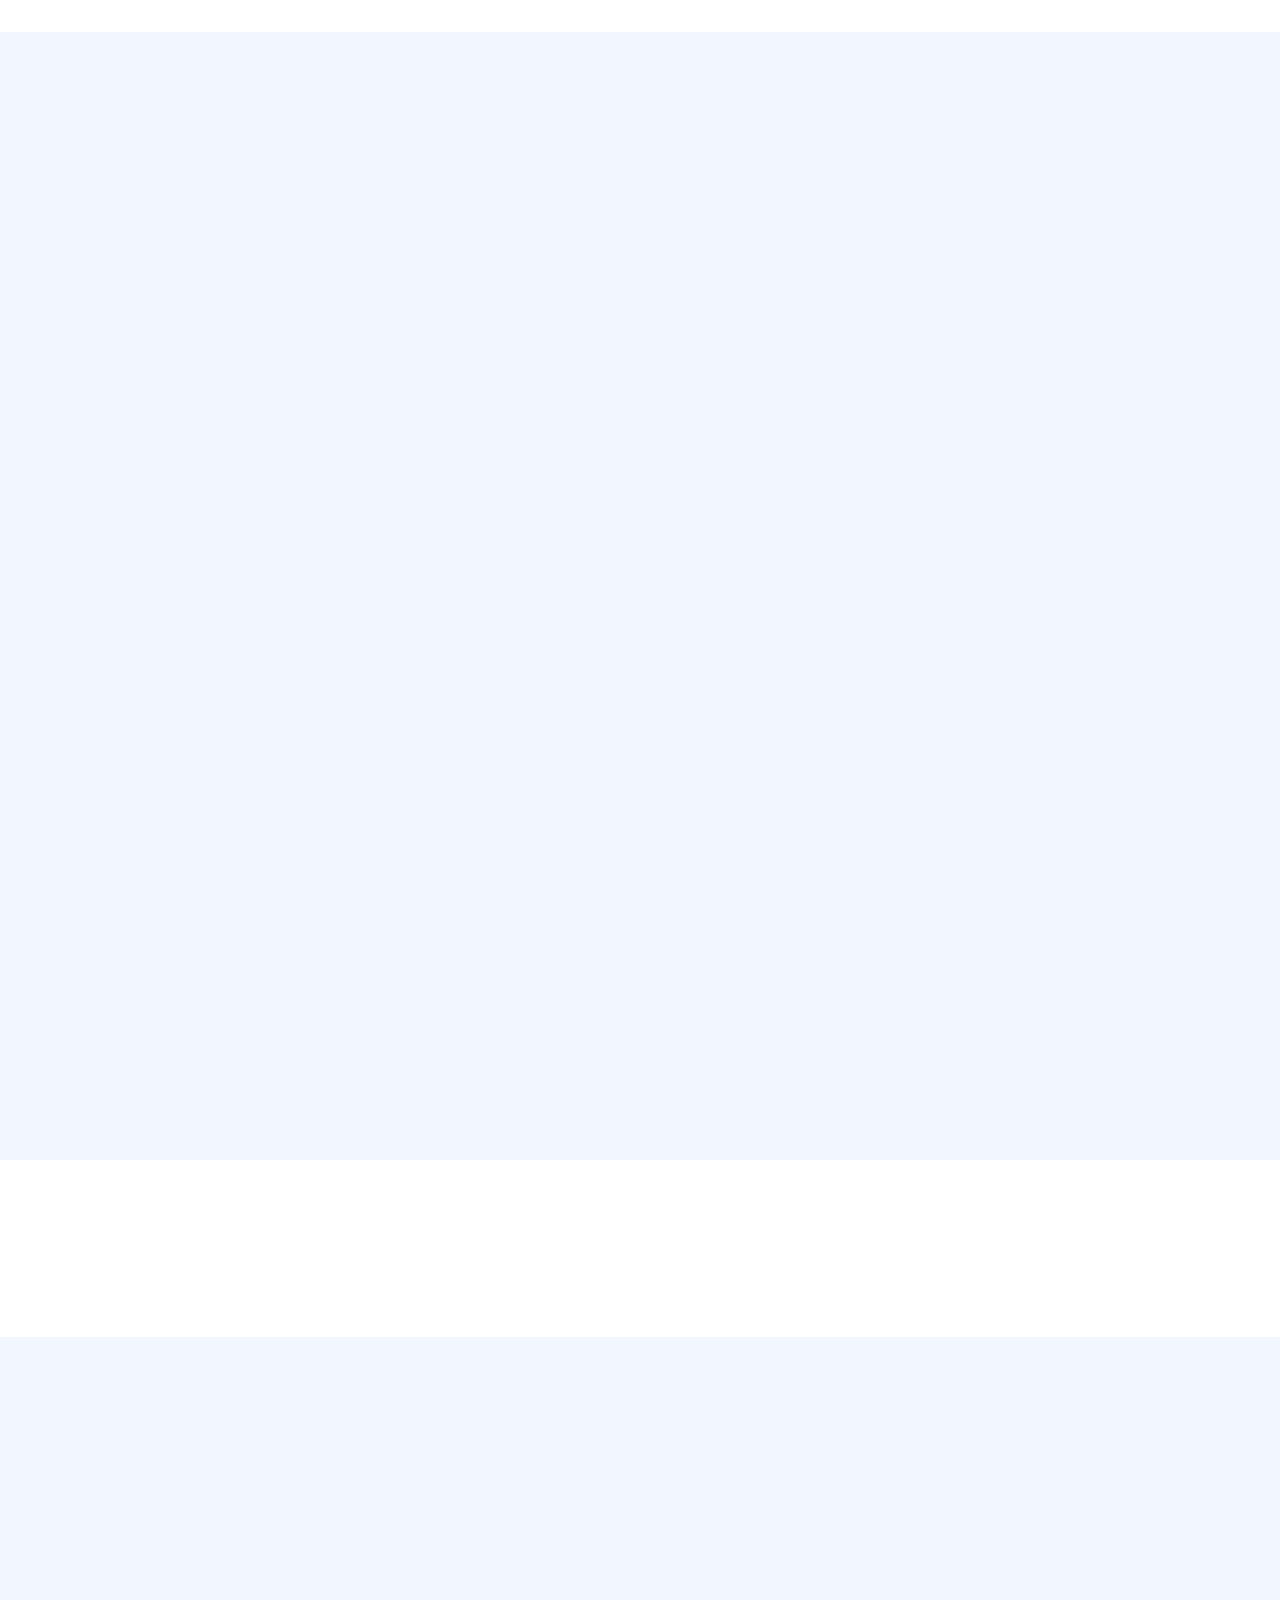
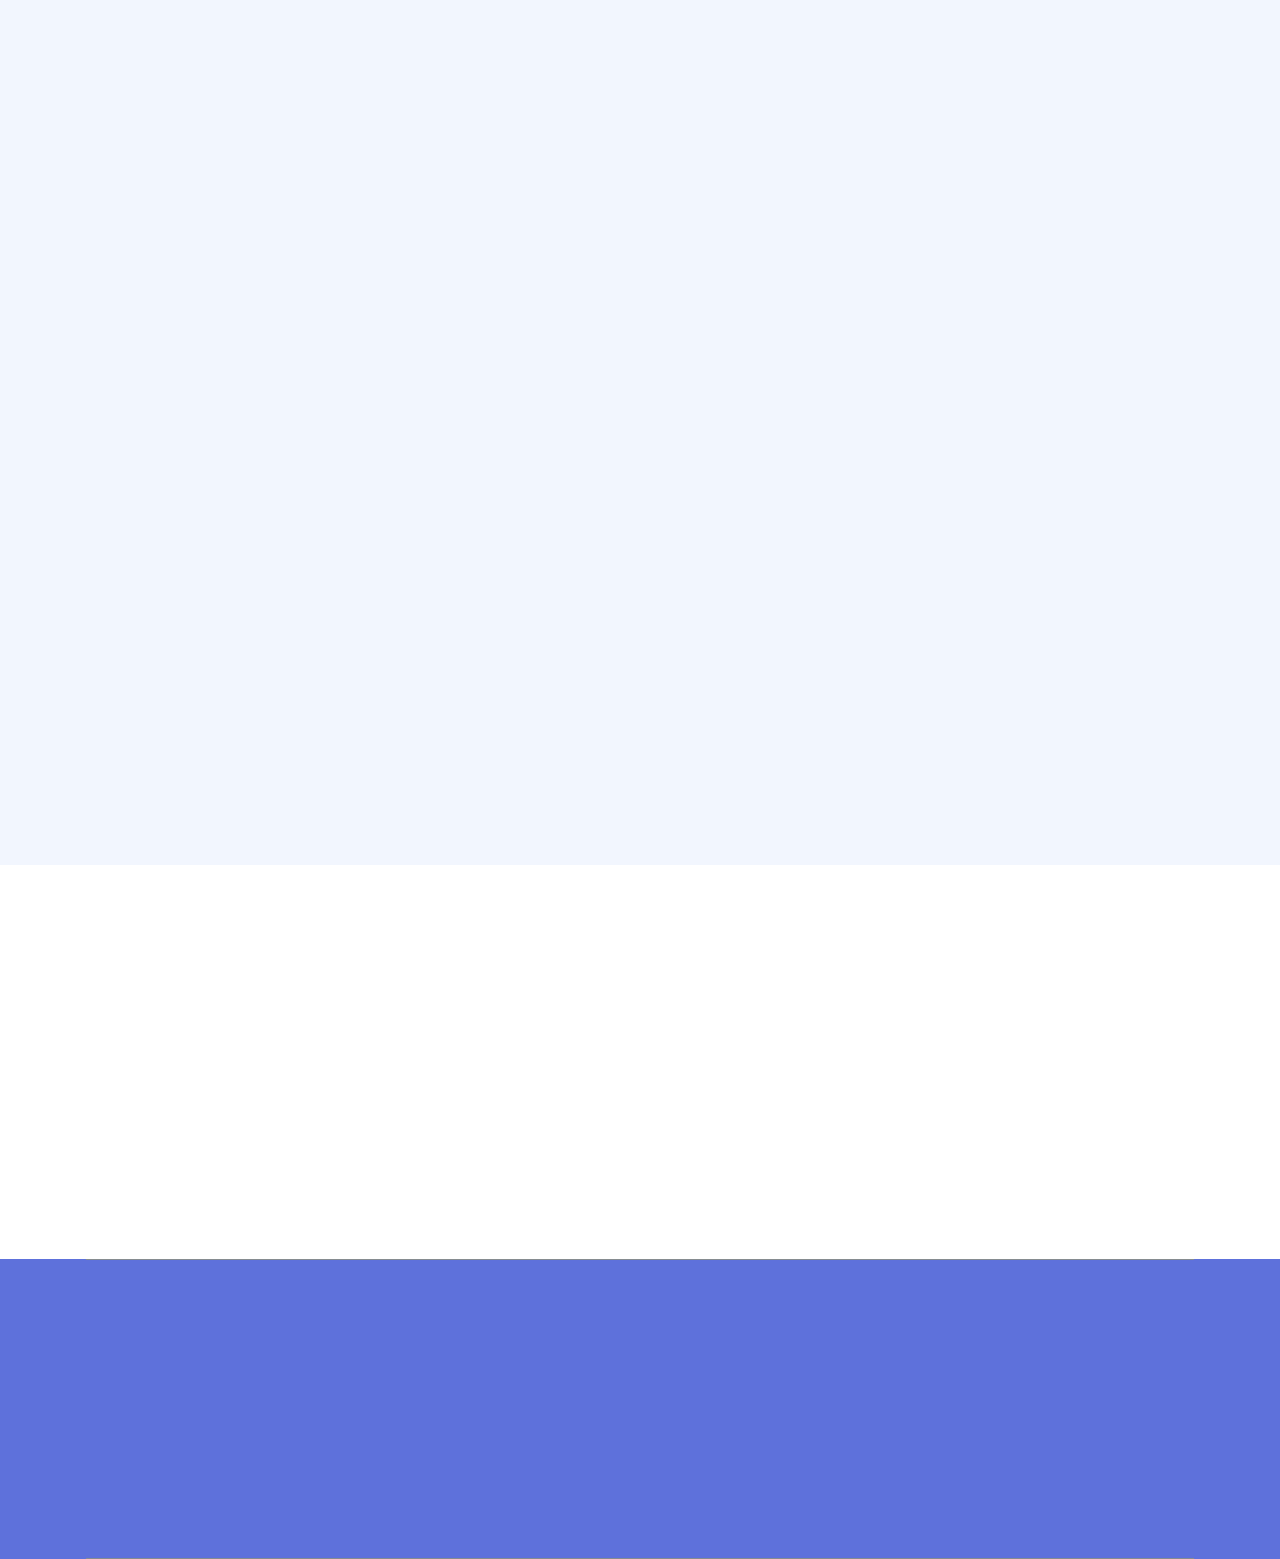
==== commit f820a34f: "create github pages" ====
--- a/page2.html
+++ b/page2.html
@@ -15,6 +15,7 @@
   <link rel="stylesheet" href="assets/bootstrap/css/bootstrap-grid.min.css">
   <link rel="stylesheet" href="assets/bootstrap/css/bootstrap-reboot.min.css">
   <link rel="stylesheet" href="assets/parallax/jarallax.css">
+  <link rel="stylesheet" href="assets/animatecss/animate.css">
   <link rel="stylesheet" href="assets/chatbutton/floating-wpp.css">
   <link rel="stylesheet" href="assets/dropdown/css/style.css">
   <link rel="stylesheet" href="assets/socicon/css/styles.css">
@@ -733,83 +734,45 @@
     </div>
 </section>
 
-<section data-bs-version="5.1" class="footer1 elevatem5 cid-tEHzQHt4qr" once="footers" id="footer1-1i">
-
-    
-
-    
-    
-
+<section data-bs-version="5.1" class="footer1 cid-tFwwxjTLro" id="footer1-35">
+
+    
+    
     <div class="container">
-        <div class="row">
-            <div class="col-12 col-lg-4 card">
-                <div class="content-wrapper">
-                    <div class="title-wrapper">
-                        <div class="title-wrap">
-                            <img src="assets/images/logo2.png" alt="">
-                            
-                        </div>
-                    </div>
-                    <p class="copyright mbr-fonts-style display-4">
-                        © Copyright 2023 KeansWebDesigns - All Rights Reserved
-                    </p>
-                </div>
-                <div class="social-wrapper">
-                    <div class="social-wrap">
-                        <span class="mbr-iconfont socicon socicon-facebook"></span>
-                        <span class="mbr-iconfont socicon socicon-twitter"></span>
-                        <span class="mbr-iconfont socicon socicon-instagram"></span>
-                        
-                    </div>
-                </div>
-            </div>
-            <div class="col-12 col-lg-2 col-md-6">
-                <div class="list-wrapper">
-                    <h4 class="mbr-card-title mbr-fonts-style display-4"><strong>
-                        Elevate
-                    </strong></h4>
+        <div class="footer" style="text-align: left;">
+            <div class="row">
+                <div class="col-12 col-sm">
+                    <span class="mb-4">
+                        <a href="#">
+                            <img src="assets/images/keans-1-logo-3-l-320x87.png" class="footer-logo" alt="" style="width: 12rem;">
+                        </a>
+                    </span>
+                </div>
+                <div class="col-12 col-sm">
+                    
                     <ul class="list mbr-fonts-style display-4">
-                        <li class="item-wrap">Consectetur</li>
-                        <li class="item-wrap">Adipisicing</li>
-                        <li class="item-wrap"><br></li>
-                        <li class="item-wrap"><br></li>
+                        <li class="mbr-text item-wrap">Privacy Policy</li>
+                        <li class="mbr-text item-wrap">Terms of Use</li>
+                        <li class="mbr-text item-wrap">Subscription Agreement</li>
                     </ul>
                 </div>
-            </div>
-            <div class="col-12 col-lg-2 col-md-6">
-                <div class="list-wrapper">
-                    <h4 class="mbr-card-title mbr-fonts-style display-4"><strong>
-                        Portfolios</strong></h4>
-                    <ul class="list mbr-fonts-style display-4">
-                        <li class="item-wrap">Landing Page</li>
-                        <li class="item-wrap">Corporate Website</li>
-                        <li class="item-wrap">E-Commerce Website</li>
-                        <li class="item-wrap"><br></li>
+                <div class="col-12 col-sm">
+                    
+                    <ul class="list mbr-fonts-style last-column display-4">
+                        <li class="mbr-text item-wrap">Contact us</li>
                     </ul>
                 </div>
-            </div>
-            <div class="col-12 col-lg-2 col-md-6">
-                <div class="list-wrapper">
-                    <h4 class="mbr-card-title mbr-fonts-style display-4"><strong>Packages</strong></h4>
-                    <ul class="list mbr-fonts-style display-4">
-                        <li class="item-wrap">Landing Page</li>
-                        <li class="item-wrap">Corporate Website</li>
-                        <li class="item-wrap">E-Commerce Website</li>
-                    </ul>
-                </div>
-            </div>
-            <div class="col-12 col-lg-2 col-md-6">
-                <div class="list-wrapper">
-                    <h4 class="mbr-card-title mbr-fonts-style display-4"><strong>Contact</strong></h4>
-                    <ul class="list mbr-fonts-style display-4">
-                        <li class="item-wrap">+6016-5310662</li>
-                        <li class="item-wrap">support@design.com</li>
-                        <li class="item-wrap">X</li>
-                        <li class="item-wrap">X</li>
-                    </ul>
-                </div>
-            </div>
-        </div>
+                <div class="col-12">
+                    <div class="mt-4">
+                        <p class="mbr-text mb-0 mbr-fonts-style copyright align-center display-4">
+                            © Copyright 2023 <a href="index.html" class="text-white">KeansWebDesigns </a>- All Rights Reserved
+                        </p>
+                    </div>
+
+                </div>
+            </div>
+        </div>
+
     </div>
 </section>
 
@@ -825,7 +788,8 @@
   
   
   
-<div id="chatbutton-wa" data-phone="+60165310662" data-headertitle="👋 Chat with us on WhatsApp!" data-popupmessage="Hi!👋
+  <input name="animation" type="hidden">
+  <div id="chatbutton-wa" data-phone="+60165310662" data-headertitle="👋 Chat with us on WhatsApp!" data-popupmessage="Hi!👋
 
 Type a message here. It will go straight to our phone! 🔥
 
--- a/assets/mobirise/css/mbr-additional.css
+++ b/assets/mobirise/css/mbr-additional.css
@@ -1628,102 +1628,77 @@
 .cid-tEHz0sYHUl .mbr-section-title {
   color: #5e71db;
 }
-.cid-tEHzQHt4qr {
-  padding-top: 4rem;
-  padding-bottom: 3rem;
+.cid-tFwwxjTLro {
+  padding-top: 0rem;
+  padding-bottom: 0rem;
   background-color: #5e71db;
 }
-.cid-tEHzQHt4qr .mbr-fallback-image.disabled {
-  display: none;
-}
-.cid-tEHzQHt4qr .mbr-fallback-image {
-  display: block;
-  background-size: cover;
-  background-position: center center;
-  width: 100%;
-  height: 100%;
-  position: absolute;
-  top: 0;
-}
-@media (max-width: 992px) {
-  .cid-tEHzQHt4qr .container {
-    padding: 0 16px;
-  }
-}
-.cid-tEHzQHt4qr .card {
-  display: flex;
-  flex-direction: column;
-  justify-content: space-between;
-}
-@media (max-width: 992px) {
-  .cid-tEHzQHt4qr .card {
-    margin-bottom: 40px;
-  }
-}
-.cid-tEHzQHt4qr .card .content-wrapper .title-wrapper .title-wrap {
-  display: inline-flex;
-  align-items: center;
-  margin-bottom: 16px;
-}
-@media (max-width: 992px) {
-  .cid-tEHzQHt4qr .card .content-wrapper .title-wrapper .title-wrap {
-    margin-bottom: 40px;
-  }
-}
-.cid-tEHzQHt4qr .card .content-wrapper .title-wrapper .title-wrap img {
-  width: 32px;
-  height: 32px;
-  object-fit: contain;
-  margin-right: 1rem;
-}
-.cid-tEHzQHt4qr .card .content-wrapper .title-wrapper .title-wrap .mbr-section-title {
-  margin-bottom: 0;
-}
-.cid-tEHzQHt4qr .card .content-wrapper .copyright {
-  margin-bottom: 20px;
-}
-@media (max-width: 992px) {
-  .cid-tEHzQHt4qr .card .content-wrapper .copyright {
-    margin-bottom: 40px;
-  }
-}
-.cid-tEHzQHt4qr .card .social-wrapper .social-wrap {
-  display: inline-flex;
-  flex-wrap: wrap;
-}
-.cid-tEHzQHt4qr .card .social-wrapper .social-wrap .mbr-iconfont {
-  font-size: 20px;
-  margin-right: 48px;
+.cid-tFwwxjTLro .list {
+  list-style: none;
+  padding-left: 0;
+  font-weight: 300;
+  color: #fff;
+}
+@media (max-width: 991px) {
+  .cid-tFwwxjTLro .list {
+    margin-bottom: 2rem;
+  }
+}
+@media (min-width: 992px) {
+  .cid-tFwwxjTLro .list {
+    margin-bottom: 0rem;
+  }
+}
+@media (max-width: 576px) {
+  .cid-tFwwxjTLro .list {
+    margin-bottom: 30px;
+  }
+}
+.cid-tFwwxjTLro .item-wrap {
+  margin-bottom: 15px;
+}
+@media (max-width: 576px) {
+  .cid-tFwwxjTLro .item-wrap {
+    margin-bottom: 0;
+  }
+}
+@media (max-width: 991px) {
+  .cid-tFwwxjTLro div > *:last-child {
+    margin-top: 0 !important;
+  }
+}
+.cid-tFwwxjTLro .copyright {
   color: #ffffff;
 }
-.cid-tEHzQHt4qr .list-wrapper .mbr-card-title {
-  margin-bottom: 16px;
-}
-.cid-tEHzQHt4qr .list-wrapper .list {
-  margin: 0;
-  padding: 0;
-  list-style-type: none;
-}
-.cid-tEHzQHt4qr .list-wrapper .list .item-wrap {
-  margin-bottom: 16px;
-}
-@media (max-width: 992px) {
-  .cid-tEHzQHt4qr .list-wrapper .list {
-    margin-bottom: 40px;
-  }
-}
-.cid-tEHzQHt4qr .mbr-section-title {
-  color: #ffffff;
-}
-.cid-tEHzQHt4qr .copyright {
-  color: #ffffff;
-}
-.cid-tEHzQHt4qr .mbr-card-title {
-  color: #e6c63b;
-  text-align: left;
-}
-.cid-tEHzQHt4qr .list {
-  color: #ffffff;
+.cid-tFwwxjTLro .mbr-section-subtitle {
+  color: #868c90;
+}
+@media (max-width: 576px) {
+  .cid-tFwwxjTLro .mbr-section-subtitle {
+    margin-bottom: 10px;
+  }
+}
+.cid-tFwwxjTLro .footer {
+  padding-top: 66px;
+  padding-bottom: 50px;
+  border-top: 1px solid #868c90;
+  border-bottom: 1px solid #868c90;
+}
+@media (max-width: 768px) {
+  .cid-tFwwxjTLro .footer {
+    padding-top: 48px;
+    padding-bottom: 36px;
+  }
+}
+@media (max-width: 767px) {
+  .cid-tFwwxjTLro .footer {
+    text-align: center !important;
+  }
+}
+@media (max-width: 576px) {
+  .cid-tFwwxjTLro .footer-logo {
+    margin: 0 auto;
+  }
 }
 .cid-tECERyi55N {
   padding-top: 0rem;
@@ -2180,103 +2155,6 @@
 .cid-tEM0FzaKlT .mbr-text,
 .cid-tEM0FzaKlT .mbr-section-btn {
   color: #232323;
-}
-.cid-tEHzQHt4qr {
-  padding-top: 4rem;
-  padding-bottom: 3rem;
-  background-color: #5e71db;
-}
-.cid-tEHzQHt4qr .mbr-fallback-image.disabled {
-  display: none;
-}
-.cid-tEHzQHt4qr .mbr-fallback-image {
-  display: block;
-  background-size: cover;
-  background-position: center center;
-  width: 100%;
-  height: 100%;
-  position: absolute;
-  top: 0;
-}
-@media (max-width: 992px) {
-  .cid-tEHzQHt4qr .container {
-    padding: 0 16px;
-  }
-}
-.cid-tEHzQHt4qr .card {
-  display: flex;
-  flex-direction: column;
-  justify-content: space-between;
-}
-@media (max-width: 992px) {
-  .cid-tEHzQHt4qr .card {
-    margin-bottom: 40px;
-  }
-}
-.cid-tEHzQHt4qr .card .content-wrapper .title-wrapper .title-wrap {
-  display: inline-flex;
-  align-items: center;
-  margin-bottom: 16px;
-}
-@media (max-width: 992px) {
-  .cid-tEHzQHt4qr .card .content-wrapper .title-wrapper .title-wrap {
-    margin-bottom: 40px;
-  }
-}
-.cid-tEHzQHt4qr .card .content-wrapper .title-wrapper .title-wrap img {
-  width: 32px;
-  height: 32px;
-  object-fit: contain;
-  margin-right: 1rem;
-}
-.cid-tEHzQHt4qr .card .content-wrapper .title-wrapper .title-wrap .mbr-section-title {
-  margin-bottom: 0;
-}
-.cid-tEHzQHt4qr .card .content-wrapper .copyright {
-  margin-bottom: 20px;
-}
-@media (max-width: 992px) {
-  .cid-tEHzQHt4qr .card .content-wrapper .copyright {
-    margin-bottom: 40px;
-  }
-}
-.cid-tEHzQHt4qr .card .social-wrapper .social-wrap {
-  display: inline-flex;
-  flex-wrap: wrap;
-}
-.cid-tEHzQHt4qr .card .social-wrapper .social-wrap .mbr-iconfont {
-  font-size: 20px;
-  margin-right: 48px;
-  color: #ffffff;
-}
-.cid-tEHzQHt4qr .list-wrapper .mbr-card-title {
-  margin-bottom: 16px;
-}
-.cid-tEHzQHt4qr .list-wrapper .list {
-  margin: 0;
-  padding: 0;
-  list-style-type: none;
-}
-.cid-tEHzQHt4qr .list-wrapper .list .item-wrap {
-  margin-bottom: 16px;
-}
-@media (max-width: 992px) {
-  .cid-tEHzQHt4qr .list-wrapper .list {
-    margin-bottom: 40px;
-  }
-}
-.cid-tEHzQHt4qr .mbr-section-title {
-  color: #ffffff;
-}
-.cid-tEHzQHt4qr .copyright {
-  color: #ffffff;
-}
-.cid-tEHzQHt4qr .mbr-card-title {
-  color: #e6c63b;
-  text-align: left;
-}
-.cid-tEHzQHt4qr .list {
-  color: #ffffff;
 }
 .cid-tFgP13qfQj {
   z-index: 1000;
@@ -2665,6 +2543,78 @@
     left: -1rem;
   }
 }
+.cid-tFwwxjTLro {
+  padding-top: 0rem;
+  padding-bottom: 0rem;
+  background-color: #5e71db;
+}
+.cid-tFwwxjTLro .list {
+  list-style: none;
+  padding-left: 0;
+  font-weight: 300;
+  color: #fff;
+}
+@media (max-width: 991px) {
+  .cid-tFwwxjTLro .list {
+    margin-bottom: 2rem;
+  }
+}
+@media (min-width: 992px) {
+  .cid-tFwwxjTLro .list {
+    margin-bottom: 0rem;
+  }
+}
+@media (max-width: 576px) {
+  .cid-tFwwxjTLro .list {
+    margin-bottom: 30px;
+  }
+}
+.cid-tFwwxjTLro .item-wrap {
+  margin-bottom: 15px;
+}
+@media (max-width: 576px) {
+  .cid-tFwwxjTLro .item-wrap {
+    margin-bottom: 0;
+  }
+}
+@media (max-width: 991px) {
+  .cid-tFwwxjTLro div > *:last-child {
+    margin-top: 0 !important;
+  }
+}
+.cid-tFwwxjTLro .copyright {
+  color: #ffffff;
+}
+.cid-tFwwxjTLro .mbr-section-subtitle {
+  color: #868c90;
+}
+@media (max-width: 576px) {
+  .cid-tFwwxjTLro .mbr-section-subtitle {
+    margin-bottom: 10px;
+  }
+}
+.cid-tFwwxjTLro .footer {
+  padding-top: 66px;
+  padding-bottom: 50px;
+  border-top: 1px solid #868c90;
+  border-bottom: 1px solid #868c90;
+}
+@media (max-width: 768px) {
+  .cid-tFwwxjTLro .footer {
+    padding-top: 48px;
+    padding-bottom: 36px;
+  }
+}
+@media (max-width: 767px) {
+  .cid-tFwwxjTLro .footer {
+    text-align: center !important;
+  }
+}
+@media (max-width: 576px) {
+  .cid-tFwwxjTLro .footer-logo {
+    margin: 0 auto;
+  }
+}
 .cid-tEI753je6w {
   padding-top: 10rem;
   padding-bottom: 3rem;
@@ -2775,103 +2725,6 @@
 .cid-tEI8ko42xc .mbr-section-btn {
   color: #232323;
 }
-.cid-tEHAXJFo43 {
-  padding-top: 4rem;
-  padding-bottom: 3rem;
-  background-color: #5e71db;
-}
-.cid-tEHAXJFo43 .mbr-fallback-image.disabled {
-  display: none;
-}
-.cid-tEHAXJFo43 .mbr-fallback-image {
-  display: block;
-  background-size: cover;
-  background-position: center center;
-  width: 100%;
-  height: 100%;
-  position: absolute;
-  top: 0;
-}
-@media (max-width: 992px) {
-  .cid-tEHAXJFo43 .container {
-    padding: 0 16px;
-  }
-}
-.cid-tEHAXJFo43 .card {
-  display: flex;
-  flex-direction: column;
-  justify-content: space-between;
-}
-@media (max-width: 992px) {
-  .cid-tEHAXJFo43 .card {
-    margin-bottom: 40px;
-  }
-}
-.cid-tEHAXJFo43 .card .content-wrapper .title-wrapper .title-wrap {
-  display: inline-flex;
-  align-items: center;
-  margin-bottom: 16px;
-}
-@media (max-width: 992px) {
-  .cid-tEHAXJFo43 .card .content-wrapper .title-wrapper .title-wrap {
-    margin-bottom: 40px;
-  }
-}
-.cid-tEHAXJFo43 .card .content-wrapper .title-wrapper .title-wrap img {
-  width: 32px;
-  height: 32px;
-  object-fit: contain;
-  margin-right: 1rem;
-}
-.cid-tEHAXJFo43 .card .content-wrapper .title-wrapper .title-wrap .mbr-section-title {
-  margin-bottom: 0;
-}
-.cid-tEHAXJFo43 .card .content-wrapper .copyright {
-  margin-bottom: 20px;
-}
-@media (max-width: 992px) {
-  .cid-tEHAXJFo43 .card .content-wrapper .copyright {
-    margin-bottom: 40px;
-  }
-}
-.cid-tEHAXJFo43 .card .social-wrapper .social-wrap {
-  display: inline-flex;
-  flex-wrap: wrap;
-}
-.cid-tEHAXJFo43 .card .social-wrapper .social-wrap .mbr-iconfont {
-  font-size: 20px;
-  margin-right: 48px;
-  color: #ffffff;
-}
-.cid-tEHAXJFo43 .list-wrapper .mbr-card-title {
-  margin-bottom: 16px;
-}
-.cid-tEHAXJFo43 .list-wrapper .list {
-  margin: 0;
-  padding: 0;
-  list-style-type: none;
-}
-.cid-tEHAXJFo43 .list-wrapper .list .item-wrap {
-  margin-bottom: 16px;
-}
-@media (max-width: 992px) {
-  .cid-tEHAXJFo43 .list-wrapper .list {
-    margin-bottom: 40px;
-  }
-}
-.cid-tEHAXJFo43 .mbr-section-title {
-  color: #ffffff;
-}
-.cid-tEHAXJFo43 .copyright {
-  color: #ffffff;
-}
-.cid-tEHAXJFo43 .mbr-card-title {
-  color: #e6c63b;
-  text-align: left;
-}
-.cid-tEHAXJFo43 .list {
-  color: #ffffff;
-}
 .cid-tFgP13qfQj {
   z-index: 1000;
   width: 100%;
@@ -3259,3 +3112,75 @@
     left: -1rem;
   }
 }
+.cid-tFwwxjTLro {
+  padding-top: 0rem;
+  padding-bottom: 0rem;
+  background-color: #5e71db;
+}
+.cid-tFwwxjTLro .list {
+  list-style: none;
+  padding-left: 0;
+  font-weight: 300;
+  color: #fff;
+}
+@media (max-width: 991px) {
+  .cid-tFwwxjTLro .list {
+    margin-bottom: 2rem;
+  }
+}
+@media (min-width: 992px) {
+  .cid-tFwwxjTLro .list {
+    margin-bottom: 0rem;
+  }
+}
+@media (max-width: 576px) {
+  .cid-tFwwxjTLro .list {
+    margin-bottom: 30px;
+  }
+}
+.cid-tFwwxjTLro .item-wrap {
+  margin-bottom: 15px;
+}
+@media (max-width: 576px) {
+  .cid-tFwwxjTLro .item-wrap {
+    margin-bottom: 0;
+  }
+}
+@media (max-width: 991px) {
+  .cid-tFwwxjTLro div > *:last-child {
+    margin-top: 0 !important;
+  }
+}
+.cid-tFwwxjTLro .copyright {
+  color: #ffffff;
+}
+.cid-tFwwxjTLro .mbr-section-subtitle {
+  color: #868c90;
+}
+@media (max-width: 576px) {
+  .cid-tFwwxjTLro .mbr-section-subtitle {
+    margin-bottom: 10px;
+  }
+}
+.cid-tFwwxjTLro .footer {
+  padding-top: 66px;
+  padding-bottom: 50px;
+  border-top: 1px solid #868c90;
+  border-bottom: 1px solid #868c90;
+}
+@media (max-width: 768px) {
+  .cid-tFwwxjTLro .footer {
+    padding-top: 48px;
+    padding-bottom: 36px;
+  }
+}
+@media (max-width: 767px) {
+  .cid-tFwwxjTLro .footer {
+    text-align: center !important;
+  }
+}
+@media (max-width: 576px) {
+  .cid-tFwwxjTLro .footer-logo {
+    margin: 0 auto;
+  }
+}
--- a/assets/mobirise/css/mbr-additional.css
+++ b/assets/mobirise/css/mbr-additional.css
@@ -1628,102 +1628,77 @@
 .cid-tEHz0sYHUl .mbr-section-title {
   color: #5e71db;
 }
-.cid-tEHzQHt4qr {
-  padding-top: 4rem;
-  padding-bottom: 3rem;
+.cid-tFwwxjTLro {
+  padding-top: 0rem;
+  padding-bottom: 0rem;
   background-color: #5e71db;
 }
-.cid-tEHzQHt4qr .mbr-fallback-image.disabled {
-  display: none;
-}
-.cid-tEHzQHt4qr .mbr-fallback-image {
-  display: block;
-  background-size: cover;
-  background-position: center center;
-  width: 100%;
-  height: 100%;
-  position: absolute;
-  top: 0;
-}
-@media (max-width: 992px) {
-  .cid-tEHzQHt4qr .container {
-    padding: 0 16px;
-  }
-}
-.cid-tEHzQHt4qr .card {
-  display: flex;
-  flex-direction: column;
-  justify-content: space-between;
-}
-@media (max-width: 992px) {
-  .cid-tEHzQHt4qr .card {
-    margin-bottom: 40px;
-  }
-}
-.cid-tEHzQHt4qr .card .content-wrapper .title-wrapper .title-wrap {
-  display: inline-flex;
-  align-items: center;
-  margin-bottom: 16px;
-}
-@media (max-width: 992px) {
-  .cid-tEHzQHt4qr .card .content-wrapper .title-wrapper .title-wrap {
-    margin-bottom: 40px;
-  }
-}
-.cid-tEHzQHt4qr .card .content-wrapper .title-wrapper .title-wrap img {
-  width: 32px;
-  height: 32px;
-  object-fit: contain;
-  margin-right: 1rem;
-}
-.cid-tEHzQHt4qr .card .content-wrapper .title-wrapper .title-wrap .mbr-section-title {
-  margin-bottom: 0;
-}
-.cid-tEHzQHt4qr .card .content-wrapper .copyright {
-  margin-bottom: 20px;
-}
-@media (max-width: 992px) {
-  .cid-tEHzQHt4qr .card .content-wrapper .copyright {
-    margin-bottom: 40px;
-  }
-}
-.cid-tEHzQHt4qr .card .social-wrapper .social-wrap {
-  display: inline-flex;
-  flex-wrap: wrap;
-}
-.cid-tEHzQHt4qr .card .social-wrapper .social-wrap .mbr-iconfont {
-  font-size: 20px;
-  margin-right: 48px;
+.cid-tFwwxjTLro .list {
+  list-style: none;
+  padding-left: 0;
+  font-weight: 300;
+  color: #fff;
+}
+@media (max-width: 991px) {
+  .cid-tFwwxjTLro .list {
+    margin-bottom: 2rem;
+  }
+}
+@media (min-width: 992px) {
+  .cid-tFwwxjTLro .list {
+    margin-bottom: 0rem;
+  }
+}
+@media (max-width: 576px) {
+  .cid-tFwwxjTLro .list {
+    margin-bottom: 30px;
+  }
+}
+.cid-tFwwxjTLro .item-wrap {
+  margin-bottom: 15px;
+}
+@media (max-width: 576px) {
+  .cid-tFwwxjTLro .item-wrap {
+    margin-bottom: 0;
+  }
+}
+@media (max-width: 991px) {
+  .cid-tFwwxjTLro div > *:last-child {
+    margin-top: 0 !important;
+  }
+}
+.cid-tFwwxjTLro .copyright {
   color: #ffffff;
 }
-.cid-tEHzQHt4qr .list-wrapper .mbr-card-title {
-  margin-bottom: 16px;
-}
-.cid-tEHzQHt4qr .list-wrapper .list {
-  margin: 0;
-  padding: 0;
-  list-style-type: none;
-}
-.cid-tEHzQHt4qr .list-wrapper .list .item-wrap {
-  margin-bottom: 16px;
-}
-@media (max-width: 992px) {
-  .cid-tEHzQHt4qr .list-wrapper .list {
-    margin-bottom: 40px;
-  }
-}
-.cid-tEHzQHt4qr .mbr-section-title {
-  color: #ffffff;
-}
-.cid-tEHzQHt4qr .copyright {
-  color: #ffffff;
-}
-.cid-tEHzQHt4qr .mbr-card-title {
-  color: #e6c63b;
-  text-align: left;
-}
-.cid-tEHzQHt4qr .list {
-  color: #ffffff;
+.cid-tFwwxjTLro .mbr-section-subtitle {
+  color: #868c90;
+}
+@media (max-width: 576px) {
+  .cid-tFwwxjTLro .mbr-section-subtitle {
+    margin-bottom: 10px;
+  }
+}
+.cid-tFwwxjTLro .footer {
+  padding-top: 66px;
+  padding-bottom: 50px;
+  border-top: 1px solid #868c90;
+  border-bottom: 1px solid #868c90;
+}
+@media (max-width: 768px) {
+  .cid-tFwwxjTLro .footer {
+    padding-top: 48px;
+    padding-bottom: 36px;
+  }
+}
+@media (max-width: 767px) {
+  .cid-tFwwxjTLro .footer {
+    text-align: center !important;
+  }
+}
+@media (max-width: 576px) {
+  .cid-tFwwxjTLro .footer-logo {
+    margin: 0 auto;
+  }
 }
 .cid-tECERyi55N {
   padding-top: 0rem;
@@ -2180,103 +2155,6 @@
 .cid-tEM0FzaKlT .mbr-text,
 .cid-tEM0FzaKlT .mbr-section-btn {
   color: #232323;
-}
-.cid-tEHzQHt4qr {
-  padding-top: 4rem;
-  padding-bottom: 3rem;
-  background-color: #5e71db;
-}
-.cid-tEHzQHt4qr .mbr-fallback-image.disabled {
-  display: none;
-}
-.cid-tEHzQHt4qr .mbr-fallback-image {
-  display: block;
-  background-size: cover;
-  background-position: center center;
-  width: 100%;
-  height: 100%;
-  position: absolute;
-  top: 0;
-}
-@media (max-width: 992px) {
-  .cid-tEHzQHt4qr .container {
-    padding: 0 16px;
-  }
-}
-.cid-tEHzQHt4qr .card {
-  display: flex;
-  flex-direction: column;
-  justify-content: space-between;
-}
-@media (max-width: 992px) {
-  .cid-tEHzQHt4qr .card {
-    margin-bottom: 40px;
-  }
-}
-.cid-tEHzQHt4qr .card .content-wrapper .title-wrapper .title-wrap {
-  display: inline-flex;
-  align-items: center;
-  margin-bottom: 16px;
-}
-@media (max-width: 992px) {
-  .cid-tEHzQHt4qr .card .content-wrapper .title-wrapper .title-wrap {
-    margin-bottom: 40px;
-  }
-}
-.cid-tEHzQHt4qr .card .content-wrapper .title-wrapper .title-wrap img {
-  width: 32px;
-  height: 32px;
-  object-fit: contain;
-  margin-right: 1rem;
-}
-.cid-tEHzQHt4qr .card .content-wrapper .title-wrapper .title-wrap .mbr-section-title {
-  margin-bottom: 0;
-}
-.cid-tEHzQHt4qr .card .content-wrapper .copyright {
-  margin-bottom: 20px;
-}
-@media (max-width: 992px) {
-  .cid-tEHzQHt4qr .card .content-wrapper .copyright {
-    margin-bottom: 40px;
-  }
-}
-.cid-tEHzQHt4qr .card .social-wrapper .social-wrap {
-  display: inline-flex;
-  flex-wrap: wrap;
-}
-.cid-tEHzQHt4qr .card .social-wrapper .social-wrap .mbr-iconfont {
-  font-size: 20px;
-  margin-right: 48px;
-  color: #ffffff;
-}
-.cid-tEHzQHt4qr .list-wrapper .mbr-card-title {
-  margin-bottom: 16px;
-}
-.cid-tEHzQHt4qr .list-wrapper .list {
-  margin: 0;
-  padding: 0;
-  list-style-type: none;
-}
-.cid-tEHzQHt4qr .list-wrapper .list .item-wrap {
-  margin-bottom: 16px;
-}
-@media (max-width: 992px) {
-  .cid-tEHzQHt4qr .list-wrapper .list {
-    margin-bottom: 40px;
-  }
-}
-.cid-tEHzQHt4qr .mbr-section-title {
-  color: #ffffff;
-}
-.cid-tEHzQHt4qr .copyright {
-  color: #ffffff;
-}
-.cid-tEHzQHt4qr .mbr-card-title {
-  color: #e6c63b;
-  text-align: left;
-}
-.cid-tEHzQHt4qr .list {
-  color: #ffffff;
 }
 .cid-tFgP13qfQj {
   z-index: 1000;
@@ -2665,6 +2543,78 @@
     left: -1rem;
   }
 }
+.cid-tFwwxjTLro {
+  padding-top: 0rem;
+  padding-bottom: 0rem;
+  background-color: #5e71db;
+}
+.cid-tFwwxjTLro .list {
+  list-style: none;
+  padding-left: 0;
+  font-weight: 300;
+  color: #fff;
+}
+@media (max-width: 991px) {
+  .cid-tFwwxjTLro .list {
+    margin-bottom: 2rem;
+  }
+}
+@media (min-width: 992px) {
+  .cid-tFwwxjTLro .list {
+    margin-bottom: 0rem;
+  }
+}
+@media (max-width: 576px) {
+  .cid-tFwwxjTLro .list {
+    margin-bottom: 30px;
+  }
+}
+.cid-tFwwxjTLro .item-wrap {
+  margin-bottom: 15px;
+}
+@media (max-width: 576px) {
+  .cid-tFwwxjTLro .item-wrap {
+    margin-bottom: 0;
+  }
+}
+@media (max-width: 991px) {
+  .cid-tFwwxjTLro div > *:last-child {
+    margin-top: 0 !important;
+  }
+}
+.cid-tFwwxjTLro .copyright {
+  color: #ffffff;
+}
+.cid-tFwwxjTLro .mbr-section-subtitle {
+  color: #868c90;
+}
+@media (max-width: 576px) {
+  .cid-tFwwxjTLro .mbr-section-subtitle {
+    margin-bottom: 10px;
+  }
+}
+.cid-tFwwxjTLro .footer {
+  padding-top: 66px;
+  padding-bottom: 50px;
+  border-top: 1px solid #868c90;
+  border-bottom: 1px solid #868c90;
+}
+@media (max-width: 768px) {
+  .cid-tFwwxjTLro .footer {
+    padding-top: 48px;
+    padding-bottom: 36px;
+  }
+}
+@media (max-width: 767px) {
+  .cid-tFwwxjTLro .footer {
+    text-align: center !important;
+  }
+}
+@media (max-width: 576px) {
+  .cid-tFwwxjTLro .footer-logo {
+    margin: 0 auto;
+  }
+}
 .cid-tEI753je6w {
   padding-top: 10rem;
   padding-bottom: 3rem;
@@ -2775,103 +2725,6 @@
 .cid-tEI8ko42xc .mbr-section-btn {
   color: #232323;
 }
-.cid-tEHAXJFo43 {
-  padding-top: 4rem;
-  padding-bottom: 3rem;
-  background-color: #5e71db;
-}
-.cid-tEHAXJFo43 .mbr-fallback-image.disabled {
-  display: none;
-}
-.cid-tEHAXJFo43 .mbr-fallback-image {
-  display: block;
-  background-size: cover;
-  background-position: center center;
-  width: 100%;
-  height: 100%;
-  position: absolute;
-  top: 0;
-}
-@media (max-width: 992px) {
-  .cid-tEHAXJFo43 .container {
-    padding: 0 16px;
-  }
-}
-.cid-tEHAXJFo43 .card {
-  display: flex;
-  flex-direction: column;
-  justify-content: space-between;
-}
-@media (max-width: 992px) {
-  .cid-tEHAXJFo43 .card {
-    margin-bottom: 40px;
-  }
-}
-.cid-tEHAXJFo43 .card .content-wrapper .title-wrapper .title-wrap {
-  display: inline-flex;
-  align-items: center;
-  margin-bottom: 16px;
-}
-@media (max-width: 992px) {
-  .cid-tEHAXJFo43 .card .content-wrapper .title-wrapper .title-wrap {
-    margin-bottom: 40px;
-  }
-}
-.cid-tEHAXJFo43 .card .content-wrapper .title-wrapper .title-wrap img {
-  width: 32px;
-  height: 32px;
-  object-fit: contain;
-  margin-right: 1rem;
-}
-.cid-tEHAXJFo43 .card .content-wrapper .title-wrapper .title-wrap .mbr-section-title {
-  margin-bottom: 0;
-}
-.cid-tEHAXJFo43 .card .content-wrapper .copyright {
-  margin-bottom: 20px;
-}
-@media (max-width: 992px) {
-  .cid-tEHAXJFo43 .card .content-wrapper .copyright {
-    margin-bottom: 40px;
-  }
-}
-.cid-tEHAXJFo43 .card .social-wrapper .social-wrap {
-  display: inline-flex;
-  flex-wrap: wrap;
-}
-.cid-tEHAXJFo43 .card .social-wrapper .social-wrap .mbr-iconfont {
-  font-size: 20px;
-  margin-right: 48px;
-  color: #ffffff;
-}
-.cid-tEHAXJFo43 .list-wrapper .mbr-card-title {
-  margin-bottom: 16px;
-}
-.cid-tEHAXJFo43 .list-wrapper .list {
-  margin: 0;
-  padding: 0;
-  list-style-type: none;
-}
-.cid-tEHAXJFo43 .list-wrapper .list .item-wrap {
-  margin-bottom: 16px;
-}
-@media (max-width: 992px) {
-  .cid-tEHAXJFo43 .list-wrapper .list {
-    margin-bottom: 40px;
-  }
-}
-.cid-tEHAXJFo43 .mbr-section-title {
-  color: #ffffff;
-}
-.cid-tEHAXJFo43 .copyright {
-  color: #ffffff;
-}
-.cid-tEHAXJFo43 .mbr-card-title {
-  color: #e6c63b;
-  text-align: left;
-}
-.cid-tEHAXJFo43 .list {
-  color: #ffffff;
-}
 .cid-tFgP13qfQj {
   z-index: 1000;
   width: 100%;
@@ -3259,3 +3112,75 @@
     left: -1rem;
   }
 }
+.cid-tFwwxjTLro {
+  padding-top: 0rem;
+  padding-bottom: 0rem;
+  background-color: #5e71db;
+}
+.cid-tFwwxjTLro .list {
+  list-style: none;
+  padding-left: 0;
+  font-weight: 300;
+  color: #fff;
+}
+@media (max-width: 991px) {
+  .cid-tFwwxjTLro .list {
+    margin-bottom: 2rem;
+  }
+}
+@media (min-width: 992px) {
+  .cid-tFwwxjTLro .list {
+    margin-bottom: 0rem;
+  }
+}
+@media (max-width: 576px) {
+  .cid-tFwwxjTLro .list {
+    margin-bottom: 30px;
+  }
+}
+.cid-tFwwxjTLro .item-wrap {
+  margin-bottom: 15px;
+}
+@media (max-width: 576px) {
+  .cid-tFwwxjTLro .item-wrap {
+    margin-bottom: 0;
+  }
+}
+@media (max-width: 991px) {
+  .cid-tFwwxjTLro div > *:last-child {
+    margin-top: 0 !important;
+  }
+}
+.cid-tFwwxjTLro .copyright {
+  color: #ffffff;
+}
+.cid-tFwwxjTLro .mbr-section-subtitle {
+  color: #868c90;
+}
+@media (max-width: 576px) {
+  .cid-tFwwxjTLro .mbr-section-subtitle {
+    margin-bottom: 10px;
+  }
+}
+.cid-tFwwxjTLro .footer {
+  padding-top: 66px;
+  padding-bottom: 50px;
+  border-top: 1px solid #868c90;
+  border-bottom: 1px solid #868c90;
+}
+@media (max-width: 768px) {
+  .cid-tFwwxjTLro .footer {
+    padding-top: 48px;
+    padding-bottom: 36px;
+  }
+}
+@media (max-width: 767px) {
+  .cid-tFwwxjTLro .footer {
+    text-align: center !important;
+  }
+}
+@media (max-width: 576px) {
+  .cid-tFwwxjTLro .footer-logo {
+    margin: 0 auto;
+  }
+}
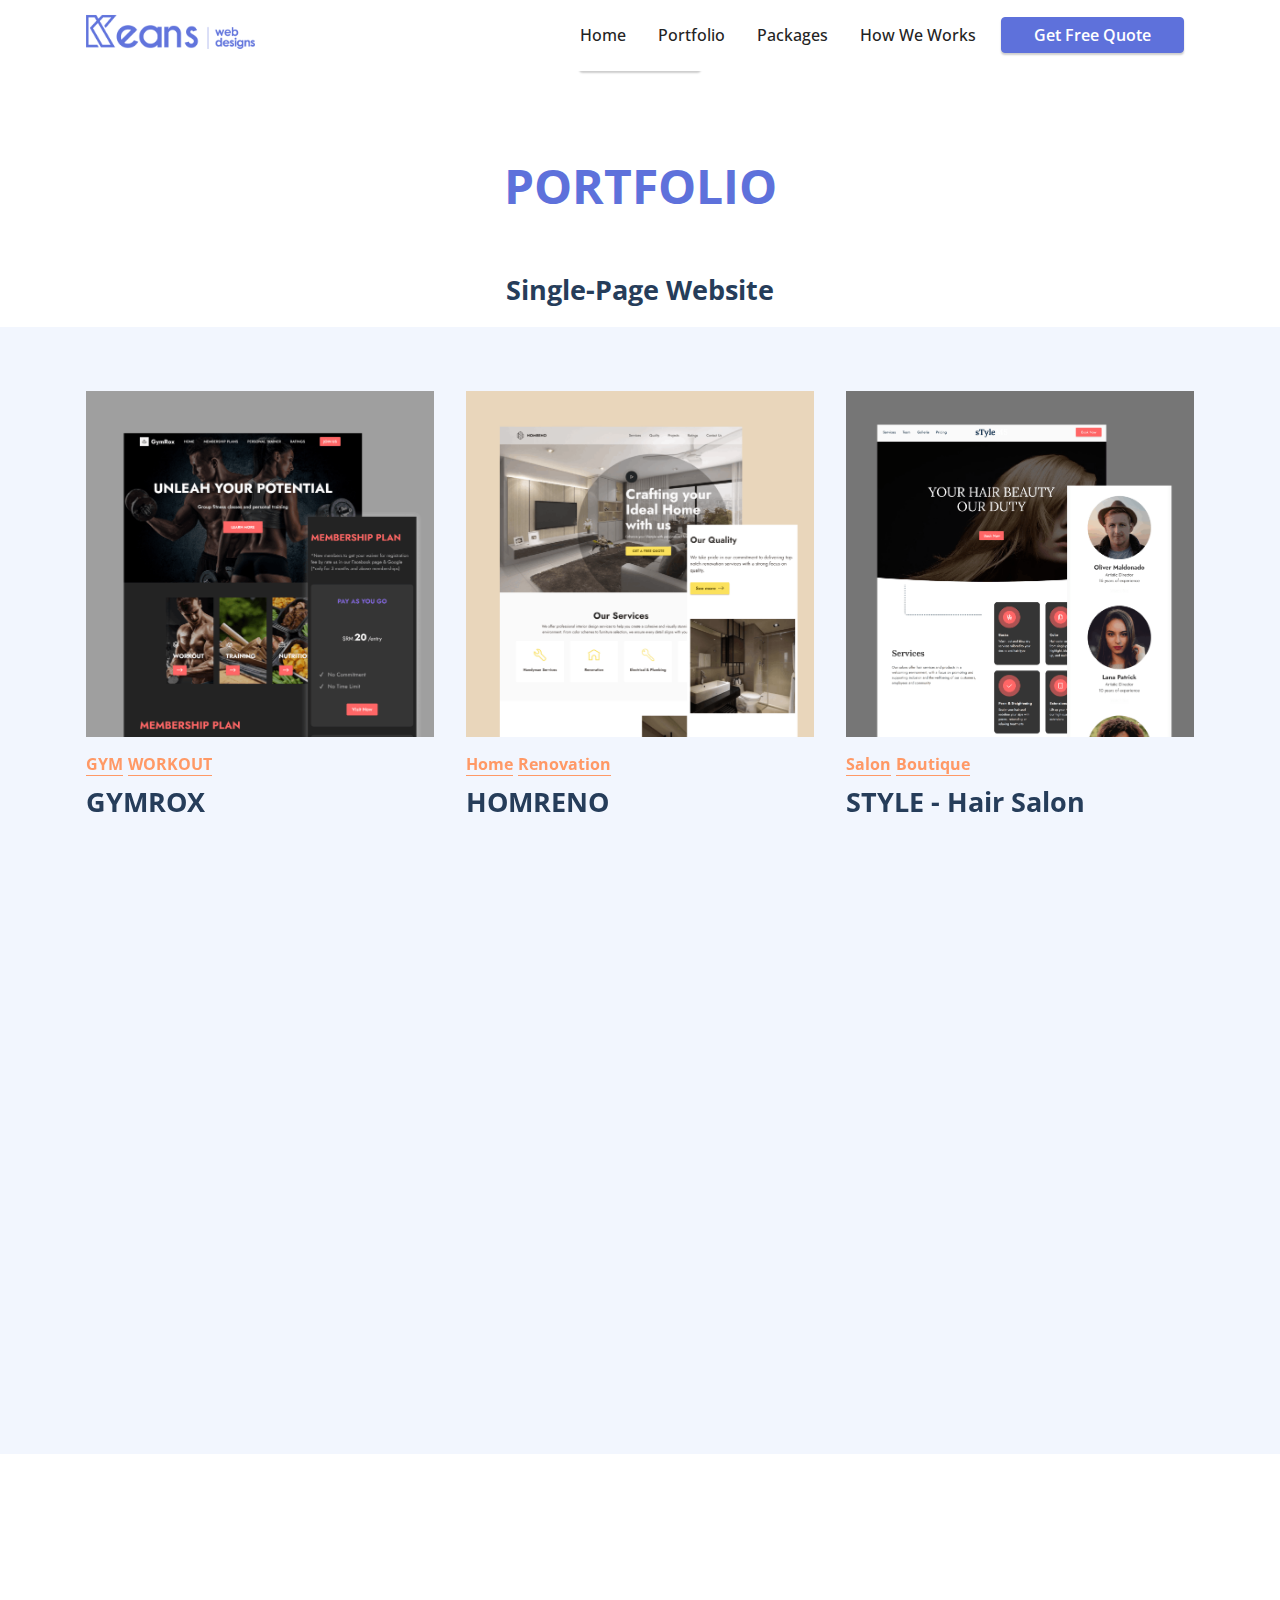
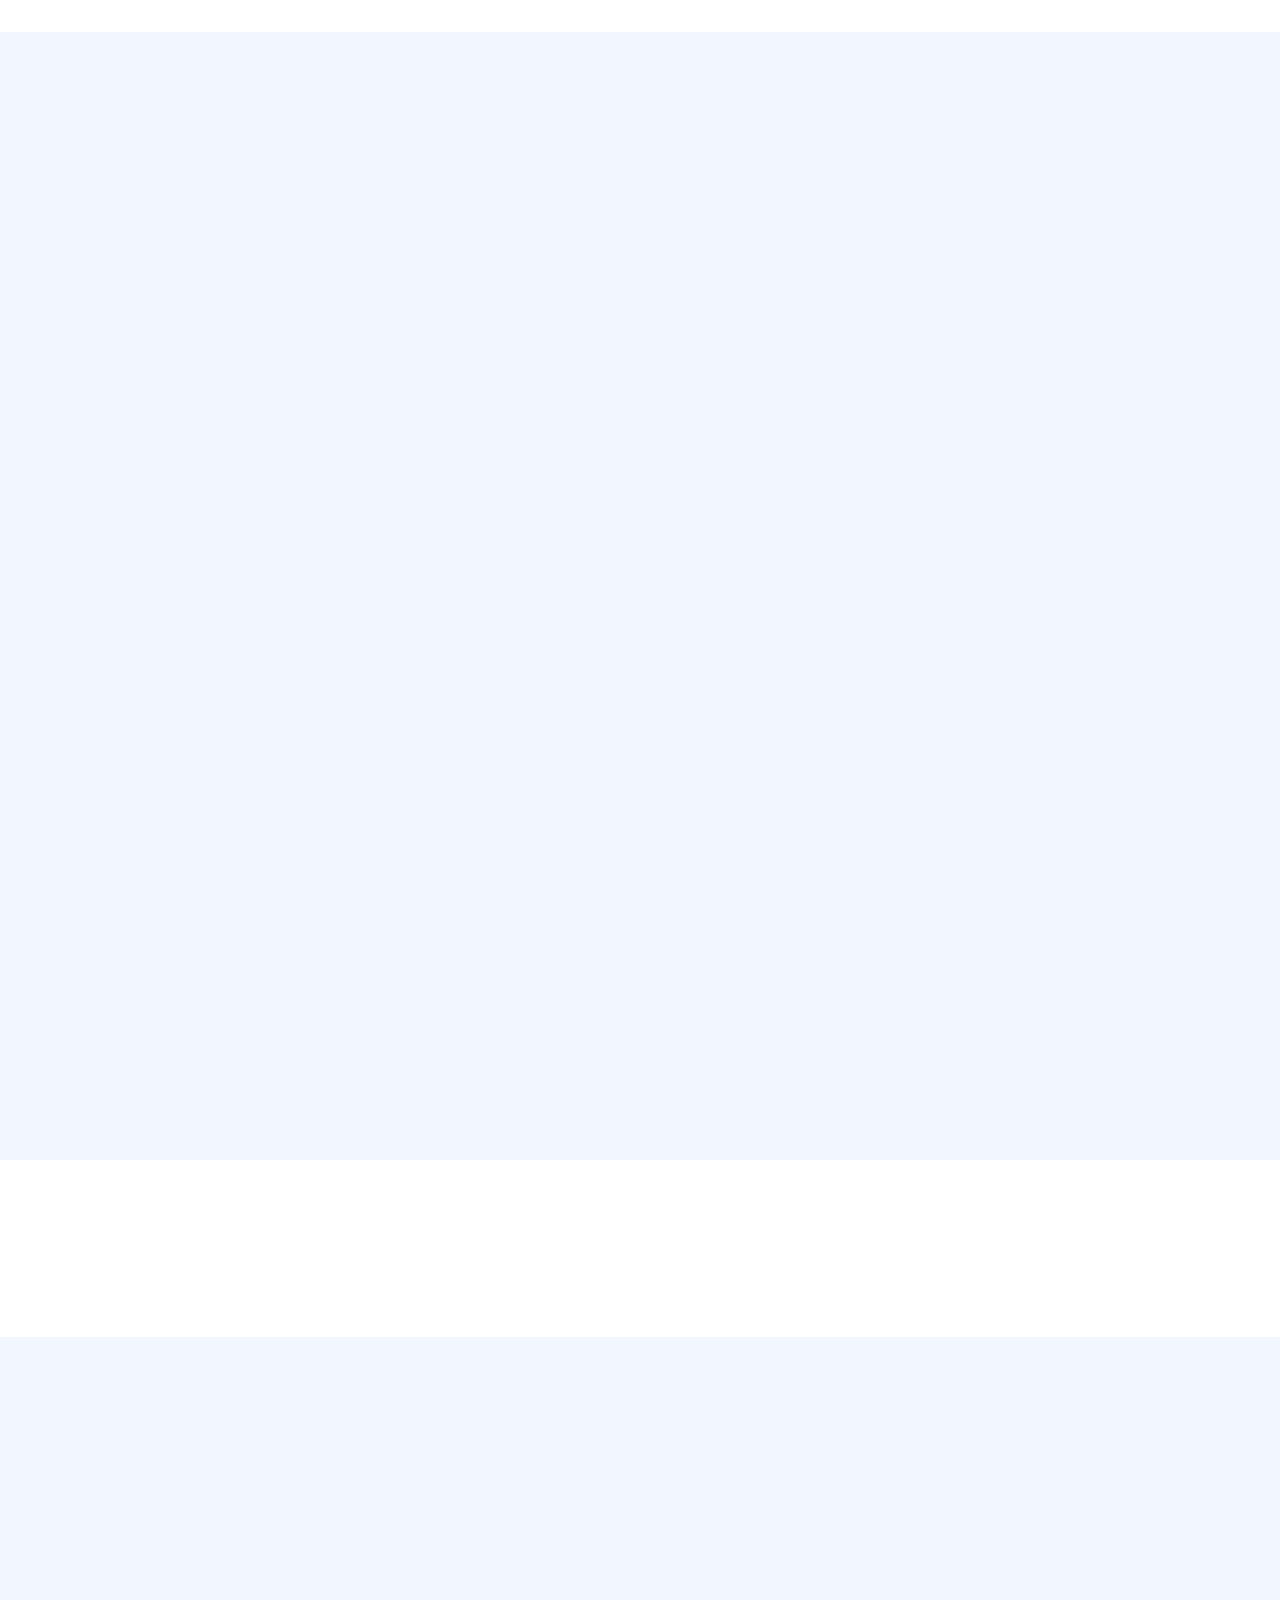
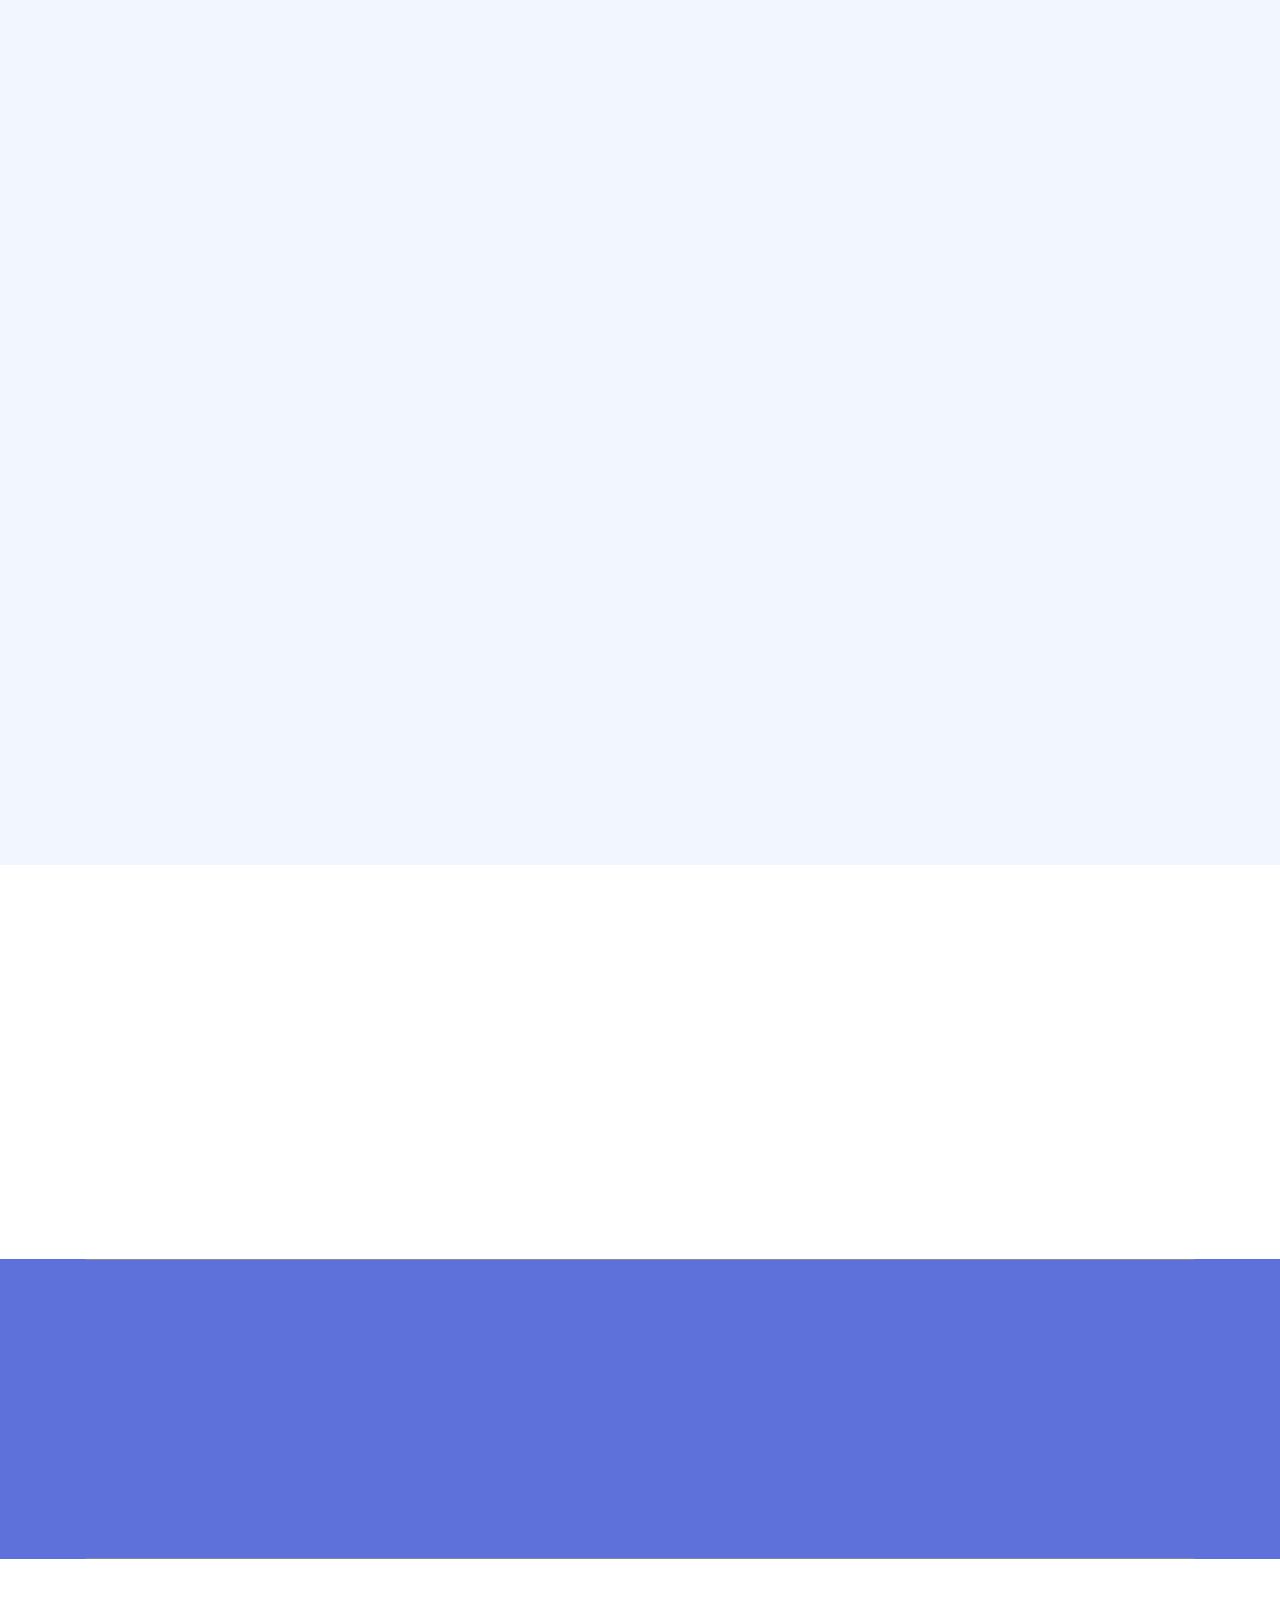
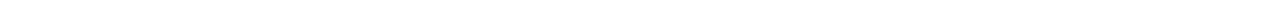
==== commit 2acac05e: "create github pages" ====
--- a/page2.html
+++ b/page2.html
@@ -1,22 +1,21 @@
 <!DOCTYPE html>
 <html  >
 <head>
-  
+  <!-- Site made with Mobirise Website Builder v5.8.4, https://mobirise.com -->
   <meta charset="UTF-8">
   <meta http-equiv="X-UA-Compatible" content="IE=edge">
-  
+  <meta name="generator" content="Mobirise v5.8.4, mobirise.com">
   <meta name="viewport" content="width=device-width, initial-scale=1, minimum-scale=1">
   <link rel="shortcut icon" href="assets/images/logo-icon-128x175.png" type="image/x-icon">
   <meta name="description" content="">
   
   
-  <title>Keans Web Designs - Portfolio</title>
+  <title>Portfolio | Keans Web Designs</title>
   <link rel="stylesheet" href="assets/bootstrap/css/bootstrap.min.css">
   <link rel="stylesheet" href="assets/bootstrap/css/bootstrap-grid.min.css">
   <link rel="stylesheet" href="assets/bootstrap/css/bootstrap-reboot.min.css">
   <link rel="stylesheet" href="assets/parallax/jarallax.css">
   <link rel="stylesheet" href="assets/animatecss/animate.css">
-  <link rel="stylesheet" href="assets/chatbutton/floating-wpp.css">
   <link rel="stylesheet" href="assets/dropdown/css/style.css">
   <link rel="stylesheet" href="assets/socicon/css/styles.css">
   <link rel="stylesheet" href="assets/theme/css/style.css">
@@ -30,17 +29,691 @@
 </head>
 <body>
   
-  <section data-bs-version="5.1" class="menu menu1 cid-tFgP13qfQj" once="menu" id="menu01-31">
+  <section data-bs-version="5.1" class="header6 cid-tECERyi55N" id="header6-16">
+
+    
+
+    
+    
+
+    <div class="align-center container">
+        <div class="row justify-content-center">
+            <div class="col-12 col-lg-4">
+                
+                
+                
+                <div class="mbr-section-btn mt-3"><a class="btn btn-primary display-4" href="https://mobiri.se">View More</a></div>
+            </div>
+        </div>
+    </div>
+</section>
+
+<section data-bs-version="5.1" class="header6 cid-tEl73Mjwgf" id="header6-x">
+
+    
+
+    
+    
+
+    <div class="align-center container">
+        <div class="row justify-content-center">
+            <div class="col-12 col-lg-10">
+                <h1 class="mbr-section-title mbr-fonts-style mbr-white mb-3 display-2"><strong>PORTFOLIO</strong></h1>
+                
+                <p class="mbr-text mbr-white mbr-fonts-style display-5"><br><strong>Single-Page Website</strong></p>
+                
+            </div>
+        </div>
+    </div>
+</section>
+
+<section data-bs-version="5.1" class="features4 boldm5 cid-tEfvjbrFQV mbr-parallax-background" id="features4-u">
+    
+
+    
+    <div class="mbr-overlay" style="opacity: 0.2; background-color: rgb(190, 211, 249);">
+    </div>
+
+    <div class="container">
+        <div class="row">
+            
+            <div class="col-12 col-lg-4 col-md-6 item features-image active">
+                <div class="item-wrapper">
+                    <a class="item-img" href="https://keans630.github.io/gymrox/" target="_blank">
+                        <img src="assets/images/group-48-816x753.png" alt="Mobirise Website Builder" data-slide-to="0" data-bs-slide-to="0">
+                        <div class="active-overlay"></div>
+                    </a>
+                    <div class="item-content">
+                        <div class="item-tags">
+                            <div class="tags-wrapper">
+                                <a href="#">
+                                    <p class="item-tag mbr-fonts-style display-4"><strong>
+                                        GYM</strong></p>
+                                </a>
+                                <a href="#">
+                                    <p class="item-tag mbr-fonts-style display-4"><strong>
+                                        WORKOUT</strong></p>
+                                </a>
+                                <a href="#">
+                                    <p class="item-tag mbr-fonts-style display-4"></p>
+                                </a>
+                            </div>
+                        </div>
+                        <a href="">
+                            <h3 class="item-title mbr-fonts-style display-5"><strong>
+                                GYMROX</strong></h3>
+                        </a>
+                    </div>
+                </div>
+            </div><div class="col-12 col-lg-4 col-md-6 item features-image">
+                <div class="item-wrapper">
+                    <a class="item-img" href="https://keans630.github.io/homreno/" target="_blank">
+                        <img src="assets/images/group-49-816x755.png" alt="Mobirise Website Builder" data-slide-to="1" data-bs-slide-to="1">
+                        <div class="active-overlay"></div>
+                    </a>
+                    <div class="item-content">
+                        <div class="item-tags">
+                            <div class="tags-wrapper">
+                                <a href="#">
+                                    <p class="item-tag mbr-fonts-style display-4"><strong>Home</strong></p>
+                                </a>
+                                <a href="#">
+                                    <p class="item-tag mbr-fonts-style display-4"><strong>Renovation</strong></p>
+                                </a>
+                                <a href="#">
+                                    <p class="item-tag mbr-fonts-style display-4"></p>
+                                </a>
+                            </div>
+                        </div>
+                        <a href="">
+                            <h3 class="item-title mbr-fonts-style display-5"><strong>HOMRENO</strong></h3>
+                        </a>
+                    </div>
+                </div>
+            </div>
+            <div class="col-12 col-lg-4 col-md-6 item features-image">
+                <div class="item-wrapper">
+                    <a class="item-img" href="https://keans630.github.io/stylehair/" target="_blank">
+                        <img src="assets/images/bg1-815x789.png" alt="Mobirise Website Builder" data-slide-to="2" data-bs-slide-to="2">
+                        <div class="active-overlay"></div>
+                    </a>
+                    <div class="item-content">
+                        <div class="item-tags">
+                            <div class="tags-wrapper">
+                                <a href="#">
+                                    <p class="item-tag mbr-fonts-style display-4"><strong>Salon</strong></p>
+                                </a>
+                                <a href="#">
+                                    <p class="item-tag mbr-fonts-style display-4"><strong>Boutique</strong></p>
+                                </a>
+                                <a href="#">
+                                    <p class="item-tag mbr-fonts-style display-4"></p>
+                                </a>
+                            </div>
+                        </div>
+                        <a href="">
+                            <h3 class="item-title mbr-fonts-style display-5"><strong>STYLE - Hair Salon</strong></h3>
+                        </a>
+                    </div>
+                </div>
+            </div><div class="col-12 col-lg-4 col-md-6 item features-image">
+                <div class="item-wrapper">
+                    <a class="item-img" href="#">
+                        <img src="assets/images/rm251-mind-instgram-3-816x816.jpg" alt="Mobirise Website Builder" data-slide-to="4" data-bs-slide-to="5">
+                        <div class="active-overlay"></div>
+                    </a>
+                    <div class="item-content">
+                        <div class="item-tags">
+                            <div class="tags-wrapper">
+                                <a href="#">
+                                    <p class="item-tag mbr-fonts-style display-4"><strong>
+                                        MOBILE
+                                    </strong></p>
+                                </a>
+                                <a href="#">
+                                    <p class="item-tag mbr-fonts-style display-4"><strong>
+                                        EARBUDS
+                                    </strong></p>
+                                </a>
+                                <a href="#">
+                                    <p class="item-tag mbr-fonts-style display-4"></p>
+                                </a>
+                            </div>
+                        </div>
+                        <a href="">
+                            <h3 class="item-title mbr-fonts-style display-5"><strong>
+                                Smart watch
+                            </strong></h3>
+                        </a>
+                    </div>
+                </div>
+            </div><div class="col-12 col-lg-4 col-md-6 item features-image">
+                <div class="item-wrapper">
+                    <a class="item-img" href="#">
+                        <img src="assets/images/rm251-mind-instgram-3-816x816.jpg" alt="Mobirise Website Builder" data-slide-to="5" data-bs-slide-to="5">
+                        <div class="active-overlay"></div>
+                    </a>
+                    <div class="item-content">
+                        <div class="item-tags">
+                            <div class="tags-wrapper">
+                                <a href="#">
+                                    <p class="item-tag mbr-fonts-style display-4"><strong>
+                                        MOBILE
+                                    </strong></p>
+                                </a>
+                                <a href="#">
+                                    <p class="item-tag mbr-fonts-style display-4"><strong>
+                                        EARBUDS
+                                    </strong></p>
+                                </a>
+                                <a href="#">
+                                    <p class="item-tag mbr-fonts-style display-4"></p>
+                                </a>
+                            </div>
+                        </div>
+                        <a href="">
+                            <h3 class="item-title mbr-fonts-style display-5"><strong>
+                                Smart watch
+                            </strong></h3>
+                        </a>
+                    </div>
+                </div>
+            </div><div class="col-12 col-lg-4 col-md-6 item features-image">
+                <div class="item-wrapper">
+                    <a class="item-img" href="#">
+                        <img src="assets/images/rm251-mind-instgram-3-816x816.jpg" alt="Mobirise Website Builder" data-slide-to="5" data-bs-slide-to="6">
+                        <div class="active-overlay"></div>
+                    </a>
+                    <div class="item-content">
+                        <div class="item-tags">
+                            <div class="tags-wrapper">
+                                <a href="#">
+                                    <p class="item-tag mbr-fonts-style display-4"><strong>
+                                        MOBILE
+                                    </strong></p>
+                                </a>
+                                <a href="#">
+                                    <p class="item-tag mbr-fonts-style display-4"><strong>
+                                        EARBUDS
+                                    </strong></p>
+                                </a>
+                                <a href="#">
+                                    <p class="item-tag mbr-fonts-style display-4"></p>
+                                </a>
+                            </div>
+                        </div>
+                        <a href="">
+                            <h3 class="item-title mbr-fonts-style display-5"><strong>
+                                Smart watch
+                            </strong></h3>
+                        </a>
+                    </div>
+                </div>
+            </div>
+        </div>
+    </div>
+</section>
+
+<section data-bs-version="5.1" class="header6 cid-tEM2znl1vq" id="header6-2x">
+
+    
+
+    
+    
+
+    <div class="align-center container">
+        <div class="row justify-content-center">
+            <div class="col-12 col-lg-10">
+                
+                
+                <p class="mbr-text mbr-white mbr-fonts-style display-5"><br><strong>Corporate Website</strong></p>
+                
+            </div>
+        </div>
+    </div>
+</section>
+
+<section data-bs-version="5.1" class="features4 boldm5 cid-tEM2BORHbM mbr-parallax-background" id="features4-2y">
+    
+
+    
+    <div class="mbr-overlay" style="opacity: 0.2; background-color: rgb(190, 211, 249);">
+    </div>
+
+    <div class="container">
+        <div class="row">
+            
+            <div class="col-12 col-lg-4 col-md-6 item features-image active">
+                <div class="item-wrapper">
+                    <a class="item-img" href="https://keans630.github.io/travers/" target="_blank">
+                        <img src="assets/images/group-1-816x791.png" alt="Mobirise Website Builder" data-slide-to="6" data-bs-slide-to="6">
+                        <div class="active-overlay"></div>
+                    </a>
+                    <div class="item-content">
+                        <div class="item-tags">
+                            <div class="tags-wrapper">
+                                <a href="#">
+                                    <p class="item-tag mbr-fonts-style display-4"><strong>Travelling</strong></p>
+                                </a>
+                                <a href="#">
+                                    <p class="item-tag mbr-fonts-style display-4"><strong>Resort</strong></p>
+                                </a>
+                                <a href="#">
+                                    
+                                </a>
+                            </div>
+                        </div>
+                        <a href="">
+                            <h3 class="item-title mbr-fonts-style display-5"><strong>Travers Resort</strong></h3>
+                        </a>
+                    </div>
+                </div>
+            </div><div class="col-12 col-lg-4 col-md-6 item features-image">
+                <div class="item-wrapper">
+                    <a class="item-img" href="#">
+                        <img src="assets/images/rm251-mind-instgram-3-816x816.jpg" alt="Mobirise Website Builder" data-slide-to="0" data-bs-slide-to="0">
+                        <div class="active-overlay"></div>
+                    </a>
+                    <div class="item-content">
+                        <div class="item-tags">
+                            <div class="tags-wrapper">
+                                <a href="#">
+                                    <p class="item-tag mbr-fonts-style display-4"><strong>
+                                        MOBILE
+                                    </strong></p>
+                                </a>
+                                <a href="#">
+                                    <p class="item-tag mbr-fonts-style display-4"><strong>
+                                        EARBUDS
+                                    </strong></p>
+                                </a>
+                                <a href="#">
+                                    
+                                </a>
+                            </div>
+                        </div>
+                        <a href="">
+                            <h3 class="item-title mbr-fonts-style display-5"><strong>
+                                Bubs
+                            </strong></h3>
+                        </a>
+                    </div>
+                </div>
+            </div>
+            <div class="col-12 col-lg-4 col-md-6 item features-image">
+                <div class="item-wrapper">
+                    <a class="item-img" href="#">
+                        <img src="assets/images/rm251-mind-instgram-3-816x816.jpg" alt="Mobirise Website Builder" data-slide-to="1" data-bs-slide-to="1">
+                        <div class="active-overlay"></div>
+                    </a>
+                    <div class="item-content">
+                        <div class="item-tags">
+                            <div class="tags-wrapper">
+                                <a href="#">
+                                    <p class="item-tag mbr-fonts-style display-4"><strong>
+                                        MOBILE
+                                    </strong></p>
+                                </a>
+                                <a href="#">
+                                    <p class="item-tag mbr-fonts-style display-4"><strong>
+                                        EARBUDS
+                                    </strong></p>
+                                </a>
+                                <a href="#">
+                                    
+                                </a>
+                            </div>
+                        </div>
+                        <a href="">
+                            <h3 class="item-title mbr-fonts-style display-5"><strong>
+                                Smart watch
+                            </strong></h3>
+                        </a>
+                    </div>
+                </div>
+            </div><div class="col-12 col-lg-4 col-md-6 item features-image">
+                <div class="item-wrapper">
+                    <a class="item-img" href="#">
+                        <img src="assets/images/rm251-mind-instgram-3-816x816.jpg" alt="Mobirise Website Builder" data-slide-to="2" data-bs-slide-to="2">
+                        <div class="active-overlay"></div>
+                    </a>
+                    <div class="item-content">
+                        <div class="item-tags">
+                            <div class="tags-wrapper">
+                                <a href="#">
+                                    <p class="item-tag mbr-fonts-style display-4"><strong>
+                                        MOBILE
+                                    </strong></p>
+                                </a>
+                                <a href="#">
+                                    <p class="item-tag mbr-fonts-style display-4"><strong>
+                                        EARBUDS
+                                    </strong></p>
+                                </a>
+                                <a href="#">
+                                    
+                                </a>
+                            </div>
+                        </div>
+                        <a href="">
+                            <h3 class="item-title mbr-fonts-style display-5"><strong>
+                                Smart watch
+                            </strong></h3>
+                        </a>
+                    </div>
+                </div>
+            </div><div class="col-12 col-lg-4 col-md-6 item features-image">
+                <div class="item-wrapper">
+                    <a class="item-img" href="#">
+                        <img src="assets/images/rm251-mind-instgram-3-816x816.jpg" alt="Mobirise Website Builder" data-slide-to="3" data-bs-slide-to="3">
+                        <div class="active-overlay"></div>
+                    </a>
+                    <div class="item-content">
+                        <div class="item-tags">
+                            <div class="tags-wrapper">
+                                <a href="#">
+                                    <p class="item-tag mbr-fonts-style display-4"><strong>
+                                        MOBILE
+                                    </strong></p>
+                                </a>
+                                <a href="#">
+                                    <p class="item-tag mbr-fonts-style display-4"><strong>
+                                        EARBUDS
+                                    </strong></p>
+                                </a>
+                                <a href="#">
+                                    
+                                </a>
+                            </div>
+                        </div>
+                        <a href="">
+                            <h3 class="item-title mbr-fonts-style display-5"><strong>
+                                Smart watch
+                            </strong></h3>
+                        </a>
+                    </div>
+                </div>
+            </div><div class="col-12 col-lg-4 col-md-6 item features-image">
+                <div class="item-wrapper">
+                    <a class="item-img" href="#">
+                        <img src="assets/images/rm251-mind-instgram-3-816x816.jpg" alt="Mobirise Website Builder" data-slide-to="4" data-bs-slide-to="4">
+                        <div class="active-overlay"></div>
+                    </a>
+                    <div class="item-content">
+                        <div class="item-tags">
+                            <div class="tags-wrapper">
+                                <a href="#">
+                                    <p class="item-tag mbr-fonts-style display-4"><strong>
+                                        MOBILE
+                                    </strong></p>
+                                </a>
+                                <a href="#">
+                                    <p class="item-tag mbr-fonts-style display-4"><strong>
+                                        EARBUDS
+                                    </strong></p>
+                                </a>
+                                <a href="#">
+                                    
+                                </a>
+                            </div>
+                        </div>
+                        <a href="">
+                            <h3 class="item-title mbr-fonts-style display-5"><strong>
+                                Smart watch
+                            </strong></h3>
+                        </a>
+                    </div>
+                </div>
+            </div>
+        </div>
+    </div>
+</section>
+
+<section data-bs-version="5.1" class="header6 cid-tEM2I0LjhY" id="header6-2z">
+
+    
+
+    
+    
+
+    <div class="align-center container">
+        <div class="row justify-content-center">
+            <div class="col-12 col-lg-10">
+                
+                
+                <p class="mbr-text mbr-white mbr-fonts-style display-5"><br><strong>E-Commerce Website</strong></p>
+                
+            </div>
+        </div>
+    </div>
+</section>
+
+<section data-bs-version="5.1" class="features4 boldm5 cid-tEM2J4QJmO mbr-parallax-background" id="features4-30">
+    
+
+    
+    <div class="mbr-overlay" style="opacity: 0.2; background-color: rgb(190, 211, 249);">
+    </div>
+
+    <div class="container">
+        <div class="row">
+            <div class="col-12 col-lg-4 col-md-6 item features-image">
+                <div class="item-wrapper">
+                    <a class="item-img" href="https://keans630.github.io/travers/" target="_blank">
+                        <img src="assets/images/group-1-816x791.png" alt="Mobirise Website Builder">
+                        <div class="active-overlay"></div>
+                    </a>
+                    <div class="item-content">
+                        <div class="item-tags">
+                            <div class="tags-wrapper">
+                                <a href="#">
+                                    <p class="item-tag mbr-fonts-style display-4"><strong>Travelling</strong></p>
+                                </a>
+                                <a href="#">
+                                    <p class="item-tag mbr-fonts-style display-4"><strong>Resort</strong></p>
+                                </a>
+                                <a href="#">
+                                    
+                                </a>
+                            </div>
+                        </div>
+                        <a href="">
+                            <h3 class="item-title mbr-fonts-style display-5"><strong>Travers Resort&nbsp;</strong></h3>
+                        </a>
+                    </div>
+                </div>
+            </div>
+            <div class="col-12 col-lg-4 col-md-6 item features-image">
+                <div class="item-wrapper">
+                    <a class="item-img" href="#">
+                        <img src="assets/images/rm251-mind-instgram-3-816x816.jpg" alt="Mobirise Website Builder">
+                        <div class="active-overlay"></div>
+                    </a>
+                    <div class="item-content">
+                        <div class="item-tags">
+                            <div class="tags-wrapper">
+                                <a href="#">
+                                    <p class="item-tag mbr-fonts-style display-4"><strong>
+                                        MOBILE
+                                    </strong></p>
+                                </a>
+                                <a href="#">
+                                    <p class="item-tag mbr-fonts-style display-4"><strong>
+                                        EARBUDS
+                                    </strong></p>
+                                </a>
+                                <a href="#">
+                                    
+                                </a>
+                            </div>
+                        </div>
+                        <a href="">
+                            <h3 class="item-title mbr-fonts-style display-5"><strong>
+                                Bubs
+                            </strong></h3>
+                        </a>
+                    </div>
+                </div>
+            </div><div class="col-12 col-lg-4 col-md-6 item features-image">
+                <div class="item-wrapper">
+                    <a class="item-img" href="#">
+                        <img src="assets/images/rm251-mind-instgram-3-816x816.jpg" alt="Mobirise Website Builder" data-slide-to="2" data-bs-slide-to="3">
+                        <div class="active-overlay"></div>
+                    </a>
+                    <div class="item-content">
+                        <div class="item-tags">
+                            <div class="tags-wrapper">
+                                <a href="#">
+                                    <p class="item-tag mbr-fonts-style display-4"><strong>
+                                        MOBILE
+                                    </strong></p>
+                                </a>
+                                <a href="#">
+                                    <p class="item-tag mbr-fonts-style display-4"><strong>
+                                        EARBUDS
+                                    </strong></p>
+                                </a>
+                                <a href="#">
+                                    
+                                </a>
+                            </div>
+                        </div>
+                        <a href="">
+                            <h3 class="item-title mbr-fonts-style display-5"><strong>
+                                Bubs
+                            </strong></h3>
+                        </a>
+                    </div>
+                </div>
+            </div>
+            <div class="col-12 col-lg-4 col-md-6 item features-image">
+                <div class="item-wrapper">
+                    <a class="item-img" href="#">
+                        <img src="assets/images/rm251-mind-instgram-3-816x816.jpg" alt="Mobirise Website Builder" data-slide-to="3">
+                        <div class="active-overlay"></div>
+                    </a>
+                    <div class="item-content">
+                        <div class="item-tags">
+                            <div class="tags-wrapper">
+                                <a href="#">
+                                    <p class="item-tag mbr-fonts-style display-4"><strong>
+                                        MOBILE
+                                    </strong></p>
+                                </a>
+                                <a href="#">
+                                    <p class="item-tag mbr-fonts-style display-4"><strong>
+                                        EARBUDS
+                                    </strong></p>
+                                </a>
+                                <a href="#">
+                                    
+                                </a>
+                            </div>
+                        </div>
+                        <a href="">
+                            <h3 class="item-title mbr-fonts-style display-5"><strong>
+                                Smart watch
+                            </strong></h3>
+                        </a>
+                    </div>
+                </div>
+            </div><div class="col-12 col-lg-4 col-md-6 item features-image">
+                <div class="item-wrapper">
+                    <a class="item-img" href="#">
+                        <img src="assets/images/rm251-mind-instgram-3-816x816.jpg" alt="Mobirise Website Builder" data-slide-to="4" data-bs-slide-to="5">
+                        <div class="active-overlay"></div>
+                    </a>
+                    <div class="item-content">
+                        <div class="item-tags">
+                            <div class="tags-wrapper">
+                                <a href="#">
+                                    <p class="item-tag mbr-fonts-style display-4"><strong>
+                                        MOBILE
+                                    </strong></p>
+                                </a>
+                                <a href="#">
+                                    <p class="item-tag mbr-fonts-style display-4"><strong>
+                                        EARBUDS
+                                    </strong></p>
+                                </a>
+                                <a href="#">
+                                    
+                                </a>
+                            </div>
+                        </div>
+                        <a href="">
+                            <h3 class="item-title mbr-fonts-style display-5"><strong>
+                                Smart watch
+                            </strong></h3>
+                        </a>
+                    </div>
+                </div>
+            </div><div class="col-12 col-lg-4 col-md-6 item features-image">
+                <div class="item-wrapper">
+                    <a class="item-img" href="#">
+                        <img src="assets/images/rm251-mind-instgram-3-816x816.jpg" alt="Mobirise Website Builder" data-slide-to="5" data-bs-slide-to="5">
+                        <div class="active-overlay"></div>
+                    </a>
+                    <div class="item-content">
+                        <div class="item-tags">
+                            <div class="tags-wrapper">
+                                <a href="#">
+                                    <p class="item-tag mbr-fonts-style display-4"><strong>
+                                        MOBILE
+                                    </strong></p>
+                                </a>
+                                <a href="#">
+                                    <p class="item-tag mbr-fonts-style display-4"><strong>
+                                        EARBUDS
+                                    </strong></p>
+                                </a>
+                                <a href="#">
+                                    
+                                </a>
+                            </div>
+                        </div>
+                        <a href="">
+                            <h3 class="item-title mbr-fonts-style display-5"><strong>
+                                Smart watch
+                            </strong></h3>
+                        </a>
+                    </div>
+                </div>
+            </div>
+        </div>
+    </div>
+</section>
+
+<section data-bs-version="5.1" class="header6 cid-tEM0FzaKlT" id="header6-2w">
+
+    
+
+    
+    
+
+    <div class="align-center container">
+        <div class="row justify-content-center">
+            <div class="col-12 col-lg-10">
+                <h1 class="mbr-section-title mbr-fonts-style mbr-white mb-3 display-2"><strong>Let's talk to build your business website!</strong></h1>
+                
+                <p class="mbr-text mbr-white mbr-fonts-style display-7"></p>
+                <div class="mbr-section-btn mt-3"><a class="btn btn-warning display-4" href="https://mobiri.se">Whatsapp Us&nbsp; &nbsp;+6016 531 0662</a></div>
+            </div>
+        </div>
+    </div>
+</section>
+
+<section data-bs-version="5.1" class="menu menu1 cid-tFgP13qfQj" once="menu" id="menu01-31">
     
     <nav class="navbar navbar-dropdown navbar-fixed-top navbar-expand-lg">
         <div class="container">
             <div class="navbar-brand">
                 <span class="navbar-logo">
                     <a href="index.html#header03-1b">
-                        <img src="assets/images/keans-1-218x62.png" alt="" style="height: 3rem;">
+                        <img src="assets/images/keans-1-218x62.png" alt="Mobirise" style="height: 3rem;">
                     </a>
                 </span>
-                <span class="navbar-caption-wrap"><a class="navbar-caption text-white display-5" href="#"></a></span>
+                <span class="navbar-caption-wrap"><a class="navbar-caption text-white display-5" href="https://mobiri.se"></a></span>
             </div>
             <button class="navbar-toggler" type="button" data-toggle="collapse" data-bs-toggle="collapse" data-target="#navbarSupportedContent" data-bs-target="#navbarSupportedContent" aria-controls="navbarNavAltMarkup" aria-expanded="false" aria-label="Toggle navigation">
                 <div class="hamburger">
@@ -60,680 +733,6 @@
     </nav>
 </section>
 
-<section data-bs-version="5.1" class="header6 cid-tECERyi55N" id="header6-16">
-
-    
-
-    
-    
-
-    <div class="align-center container">
-        <div class="row justify-content-center">
-            <div class="col-12 col-lg-4">
-                
-                
-                
-                <div class="mbr-section-btn mt-3"><a class="btn btn-primary display-4" href="#">View More</a></div>
-            </div>
-        </div>
-    </div>
-</section>
-
-<section data-bs-version="5.1" class="header6 cid-tEl73Mjwgf" id="header6-x">
-
-    
-
-    
-    
-
-    <div class="align-center container">
-        <div class="row justify-content-center">
-            <div class="col-12 col-lg-10">
-                <h1 class="mbr-section-title mbr-fonts-style mbr-white mb-3 display-2"><strong>PORTFOLIO</strong></h1>
-                
-                <p class="mbr-text mbr-white mbr-fonts-style display-5"><br><strong>Single-Page Website</strong></p>
-                
-            </div>
-        </div>
-    </div>
-</section>
-
-<section data-bs-version="5.1" class="features4 boldm5 cid-tEfvjbrFQV mbr-parallax-background" id="features4-u">
-    
-
-    
-    <div class="mbr-overlay" style="opacity: 0.2; background-color: rgb(190, 211, 249);">
-    </div>
-
-    <div class="container">
-        <div class="row">
-            
-            <div class="col-12 col-lg-4 col-md-6 item features-image active">
-                <div class="item-wrapper">
-                    <a class="item-img" href="https://keans630.github.io/gymrox/" target="_blank">
-                        <img src="assets/images/group-48-816x753.png" alt="" data-slide-to="0" data-bs-slide-to="0">
-                        <div class="active-overlay"></div>
-                    </a>
-                    <div class="item-content">
-                        <div class="item-tags">
-                            <div class="tags-wrapper">
-                                <a href="#">
-                                    <p class="item-tag mbr-fonts-style display-4"><strong>
-                                        GYM</strong></p>
-                                </a>
-                                <a href="#">
-                                    <p class="item-tag mbr-fonts-style display-4"><strong>
-                                        WORKOUT</strong></p>
-                                </a>
-                                <a href="#">
-                                    <p class="item-tag mbr-fonts-style display-4"></p>
-                                </a>
-                            </div>
-                        </div>
-                        <a href="">
-                            <h3 class="item-title mbr-fonts-style display-5"><strong>
-                                GYMROX</strong></h3>
-                        </a>
-                    </div>
-                </div>
-            </div><div class="col-12 col-lg-4 col-md-6 item features-image">
-                <div class="item-wrapper">
-                    <a class="item-img" href="https://keans630.github.io/homreno/" target="_blank">
-                        <img src="assets/images/group-49-816x755.png" alt="" data-slide-to="1" data-bs-slide-to="1">
-                        <div class="active-overlay"></div>
-                    </a>
-                    <div class="item-content">
-                        <div class="item-tags">
-                            <div class="tags-wrapper">
-                                <a href="#">
-                                    <p class="item-tag mbr-fonts-style display-4"><strong>Home</strong></p>
-                                </a>
-                                <a href="#">
-                                    <p class="item-tag mbr-fonts-style display-4"><strong>Renovation</strong></p>
-                                </a>
-                                <a href="#">
-                                    <p class="item-tag mbr-fonts-style display-4"></p>
-                                </a>
-                            </div>
-                        </div>
-                        <a href="">
-                            <h3 class="item-title mbr-fonts-style display-5"><strong>HOMRENO</strong></h3>
-                        </a>
-                    </div>
-                </div>
-            </div>
-            <div class="col-12 col-lg-4 col-md-6 item features-image">
-                <div class="item-wrapper">
-                    <a class="item-img" href="https://keans630.github.io/stylehair/" target="_blank">
-                        <img src="assets/images/bg1-815x789.png" alt="" data-slide-to="2" data-bs-slide-to="2">
-                        <div class="active-overlay"></div>
-                    </a>
-                    <div class="item-content">
-                        <div class="item-tags">
-                            <div class="tags-wrapper">
-                                <a href="#">
-                                    <p class="item-tag mbr-fonts-style display-4"><strong>Salon</strong></p>
-                                </a>
-                                <a href="#">
-                                    <p class="item-tag mbr-fonts-style display-4"><strong>Boutique</strong></p>
-                                </a>
-                                <a href="#">
-                                    <p class="item-tag mbr-fonts-style display-4"></p>
-                                </a>
-                            </div>
-                        </div>
-                        <a href="">
-                            <h3 class="item-title mbr-fonts-style display-5"><strong>STYLE - Hair Salon</strong></h3>
-                        </a>
-                    </div>
-                </div>
-            </div><div class="col-12 col-lg-4 col-md-6 item features-image">
-                <div class="item-wrapper">
-                    <a class="item-img" href="#">
-                        <img src="assets/images/rm251-mind-instgram-3-816x816.jpg" alt="" data-slide-to="4" data-bs-slide-to="5">
-                        <div class="active-overlay"></div>
-                    </a>
-                    <div class="item-content">
-                        <div class="item-tags">
-                            <div class="tags-wrapper">
-                                <a href="#">
-                                    <p class="item-tag mbr-fonts-style display-4"><strong>
-                                        MOBILE
-                                    </strong></p>
-                                </a>
-                                <a href="#">
-                                    <p class="item-tag mbr-fonts-style display-4"><strong>
-                                        EARBUDS
-                                    </strong></p>
-                                </a>
-                                <a href="#">
-                                    <p class="item-tag mbr-fonts-style display-4"></p>
-                                </a>
-                            </div>
-                        </div>
-                        <a href="">
-                            <h3 class="item-title mbr-fonts-style display-5"><strong>
-                                Smart watch
-                            </strong></h3>
-                        </a>
-                    </div>
-                </div>
-            </div><div class="col-12 col-lg-4 col-md-6 item features-image">
-                <div class="item-wrapper">
-                    <a class="item-img" href="#">
-                        <img src="assets/images/rm251-mind-instgram-3-816x816.jpg" alt="" data-slide-to="5" data-bs-slide-to="5">
-                        <div class="active-overlay"></div>
-                    </a>
-                    <div class="item-content">
-                        <div class="item-tags">
-                            <div class="tags-wrapper">
-                                <a href="#">
-                                    <p class="item-tag mbr-fonts-style display-4"><strong>
-                                        MOBILE
-                                    </strong></p>
-                                </a>
-                                <a href="#">
-                                    <p class="item-tag mbr-fonts-style display-4"><strong>
-                                        EARBUDS
-                                    </strong></p>
-                                </a>
-                                <a href="#">
-                                    <p class="item-tag mbr-fonts-style display-4"></p>
-                                </a>
-                            </div>
-                        </div>
-                        <a href="">
-                            <h3 class="item-title mbr-fonts-style display-5"><strong>
-                                Smart watch
-                            </strong></h3>
-                        </a>
-                    </div>
-                </div>
-            </div><div class="col-12 col-lg-4 col-md-6 item features-image">
-                <div class="item-wrapper">
-                    <a class="item-img" href="#">
-                        <img src="assets/images/rm251-mind-instgram-3-816x816.jpg" alt="" data-slide-to="5" data-bs-slide-to="6">
-                        <div class="active-overlay"></div>
-                    </a>
-                    <div class="item-content">
-                        <div class="item-tags">
-                            <div class="tags-wrapper">
-                                <a href="#">
-                                    <p class="item-tag mbr-fonts-style display-4"><strong>
-                                        MOBILE
-                                    </strong></p>
-                                </a>
-                                <a href="#">
-                                    <p class="item-tag mbr-fonts-style display-4"><strong>
-                                        EARBUDS
-                                    </strong></p>
-                                </a>
-                                <a href="#">
-                                    <p class="item-tag mbr-fonts-style display-4"></p>
-                                </a>
-                            </div>
-                        </div>
-                        <a href="">
-                            <h3 class="item-title mbr-fonts-style display-5"><strong>
-                                Smart watch
-                            </strong></h3>
-                        </a>
-                    </div>
-                </div>
-            </div>
-        </div>
-    </div>
-</section>
-
-<section data-bs-version="5.1" class="header6 cid-tEM2znl1vq" id="header6-2x">
-
-    
-
-    
-    
-
-    <div class="align-center container">
-        <div class="row justify-content-center">
-            <div class="col-12 col-lg-10">
-                
-                
-                <p class="mbr-text mbr-white mbr-fonts-style display-5"><br><strong>Corporate Website</strong></p>
-                
-            </div>
-        </div>
-    </div>
-</section>
-
-<section data-bs-version="5.1" class="features4 boldm5 cid-tEM2BORHbM mbr-parallax-background" id="features4-2y">
-    
-
-    
-    <div class="mbr-overlay" style="opacity: 0.2; background-color: rgb(190, 211, 249);">
-    </div>
-
-    <div class="container">
-        <div class="row">
-            
-            <div class="col-12 col-lg-4 col-md-6 item features-image active">
-                <div class="item-wrapper">
-                    <a class="item-img" href="https://keans630.github.io/travers/" target="_blank">
-                        <img src="assets/images/group-1-816x791.png" alt="" data-slide-to="6" data-bs-slide-to="6">
-                        <div class="active-overlay"></div>
-                    </a>
-                    <div class="item-content">
-                        <div class="item-tags">
-                            <div class="tags-wrapper">
-                                <a href="#">
-                                    <p class="item-tag mbr-fonts-style display-4"><strong>Travelling</strong></p>
-                                </a>
-                                <a href="#">
-                                    <p class="item-tag mbr-fonts-style display-4"><strong>Resort</strong></p>
-                                </a>
-                                <a href="#">
-                                    
-                                </a>
-                            </div>
-                        </div>
-                        <a href="">
-                            <h3 class="item-title mbr-fonts-style display-5"><strong>Travers Resort</strong></h3>
-                        </a>
-                    </div>
-                </div>
-            </div><div class="col-12 col-lg-4 col-md-6 item features-image">
-                <div class="item-wrapper">
-                    <a class="item-img" href="#">
-                        <img src="assets/images/rm251-mind-instgram-3-816x816.jpg" alt="" data-slide-to="0" data-bs-slide-to="0">
-                        <div class="active-overlay"></div>
-                    </a>
-                    <div class="item-content">
-                        <div class="item-tags">
-                            <div class="tags-wrapper">
-                                <a href="#">
-                                    <p class="item-tag mbr-fonts-style display-4"><strong>
-                                        MOBILE
-                                    </strong></p>
-                                </a>
-                                <a href="#">
-                                    <p class="item-tag mbr-fonts-style display-4"><strong>
-                                        EARBUDS
-                                    </strong></p>
-                                </a>
-                                <a href="#">
-                                    
-                                </a>
-                            </div>
-                        </div>
-                        <a href="">
-                            <h3 class="item-title mbr-fonts-style display-5"><strong>
-                                Bubs
-                            </strong></h3>
-                        </a>
-                    </div>
-                </div>
-            </div>
-            <div class="col-12 col-lg-4 col-md-6 item features-image">
-                <div class="item-wrapper">
-                    <a class="item-img" href="#">
-                        <img src="assets/images/rm251-mind-instgram-3-816x816.jpg" alt="" data-slide-to="1" data-bs-slide-to="1">
-                        <div class="active-overlay"></div>
-                    </a>
-                    <div class="item-content">
-                        <div class="item-tags">
-                            <div class="tags-wrapper">
-                                <a href="#">
-                                    <p class="item-tag mbr-fonts-style display-4"><strong>
-                                        MOBILE
-                                    </strong></p>
-                                </a>
-                                <a href="#">
-                                    <p class="item-tag mbr-fonts-style display-4"><strong>
-                                        EARBUDS
-                                    </strong></p>
-                                </a>
-                                <a href="#">
-                                    
-                                </a>
-                            </div>
-                        </div>
-                        <a href="">
-                            <h3 class="item-title mbr-fonts-style display-5"><strong>
-                                Smart watch
-                            </strong></h3>
-                        </a>
-                    </div>
-                </div>
-            </div><div class="col-12 col-lg-4 col-md-6 item features-image">
-                <div class="item-wrapper">
-                    <a class="item-img" href="#">
-                        <img src="assets/images/rm251-mind-instgram-3-816x816.jpg" alt="" data-slide-to="2" data-bs-slide-to="2">
-                        <div class="active-overlay"></div>
-                    </a>
-                    <div class="item-content">
-                        <div class="item-tags">
-                            <div class="tags-wrapper">
-                                <a href="#">
-                                    <p class="item-tag mbr-fonts-style display-4"><strong>
-                                        MOBILE
-                                    </strong></p>
-                                </a>
-                                <a href="#">
-                                    <p class="item-tag mbr-fonts-style display-4"><strong>
-                                        EARBUDS
-                                    </strong></p>
-                                </a>
-                                <a href="#">
-                                    
-                                </a>
-                            </div>
-                        </div>
-                        <a href="">
-                            <h3 class="item-title mbr-fonts-style display-5"><strong>
-                                Smart watch
-                            </strong></h3>
-                        </a>
-                    </div>
-                </div>
-            </div><div class="col-12 col-lg-4 col-md-6 item features-image">
-                <div class="item-wrapper">
-                    <a class="item-img" href="#">
-                        <img src="assets/images/rm251-mind-instgram-3-816x816.jpg" alt="" data-slide-to="3" data-bs-slide-to="3">
-                        <div class="active-overlay"></div>
-                    </a>
-                    <div class="item-content">
-                        <div class="item-tags">
-                            <div class="tags-wrapper">
-                                <a href="#">
-                                    <p class="item-tag mbr-fonts-style display-4"><strong>
-                                        MOBILE
-                                    </strong></p>
-                                </a>
-                                <a href="#">
-                                    <p class="item-tag mbr-fonts-style display-4"><strong>
-                                        EARBUDS
-                                    </strong></p>
-                                </a>
-                                <a href="#">
-                                    
-                                </a>
-                            </div>
-                        </div>
-                        <a href="">
-                            <h3 class="item-title mbr-fonts-style display-5"><strong>
-                                Smart watch
-                            </strong></h3>
-                        </a>
-                    </div>
-                </div>
-            </div><div class="col-12 col-lg-4 col-md-6 item features-image">
-                <div class="item-wrapper">
-                    <a class="item-img" href="#">
-                        <img src="assets/images/rm251-mind-instgram-3-816x816.jpg" alt="" data-slide-to="4" data-bs-slide-to="4">
-                        <div class="active-overlay"></div>
-                    </a>
-                    <div class="item-content">
-                        <div class="item-tags">
-                            <div class="tags-wrapper">
-                                <a href="#">
-                                    <p class="item-tag mbr-fonts-style display-4"><strong>
-                                        MOBILE
-                                    </strong></p>
-                                </a>
-                                <a href="#">
-                                    <p class="item-tag mbr-fonts-style display-4"><strong>
-                                        EARBUDS
-                                    </strong></p>
-                                </a>
-                                <a href="#">
-                                    
-                                </a>
-                            </div>
-                        </div>
-                        <a href="">
-                            <h3 class="item-title mbr-fonts-style display-5"><strong>
-                                Smart watch
-                            </strong></h3>
-                        </a>
-                    </div>
-                </div>
-            </div>
-        </div>
-    </div>
-</section>
-
-<section data-bs-version="5.1" class="header6 cid-tEM2I0LjhY" id="header6-2z">
-
-    
-
-    
-    
-
-    <div class="align-center container">
-        <div class="row justify-content-center">
-            <div class="col-12 col-lg-10">
-                
-                
-                <p class="mbr-text mbr-white mbr-fonts-style display-5"><br><strong>E-Commerce Website</strong></p>
-                
-            </div>
-        </div>
-    </div>
-</section>
-
-<section data-bs-version="5.1" class="features4 boldm5 cid-tEM2J4QJmO mbr-parallax-background" id="features4-30">
-    
-
-    
-    <div class="mbr-overlay" style="opacity: 0.2; background-color: rgb(190, 211, 249);">
-    </div>
-
-    <div class="container">
-        <div class="row">
-            <div class="col-12 col-lg-4 col-md-6 item features-image">
-                <div class="item-wrapper">
-                    <a class="item-img" href="https://keans630.github.io/travers/" target="_blank">
-                        <img src="assets/images/group-1-816x791.png" alt="">
-                        <div class="active-overlay"></div>
-                    </a>
-                    <div class="item-content">
-                        <div class="item-tags">
-                            <div class="tags-wrapper">
-                                <a href="#">
-                                    <p class="item-tag mbr-fonts-style display-4"><strong>Travelling</strong></p>
-                                </a>
-                                <a href="#">
-                                    <p class="item-tag mbr-fonts-style display-4"><strong>Resort</strong></p>
-                                </a>
-                                <a href="#">
-                                    
-                                </a>
-                            </div>
-                        </div>
-                        <a href="">
-                            <h3 class="item-title mbr-fonts-style display-5"><strong>Travers Resort&nbsp;</strong></h3>
-                        </a>
-                    </div>
-                </div>
-            </div>
-            <div class="col-12 col-lg-4 col-md-6 item features-image">
-                <div class="item-wrapper">
-                    <a class="item-img" href="#">
-                        <img src="assets/images/rm251-mind-instgram-3-816x816.jpg" alt="">
-                        <div class="active-overlay"></div>
-                    </a>
-                    <div class="item-content">
-                        <div class="item-tags">
-                            <div class="tags-wrapper">
-                                <a href="#">
-                                    <p class="item-tag mbr-fonts-style display-4"><strong>
-                                        MOBILE
-                                    </strong></p>
-                                </a>
-                                <a href="#">
-                                    <p class="item-tag mbr-fonts-style display-4"><strong>
-                                        EARBUDS
-                                    </strong></p>
-                                </a>
-                                <a href="#">
-                                    
-                                </a>
-                            </div>
-                        </div>
-                        <a href="">
-                            <h3 class="item-title mbr-fonts-style display-5"><strong>
-                                Bubs
-                            </strong></h3>
-                        </a>
-                    </div>
-                </div>
-            </div><div class="col-12 col-lg-4 col-md-6 item features-image">
-                <div class="item-wrapper">
-                    <a class="item-img" href="#">
-                        <img src="assets/images/rm251-mind-instgram-3-816x816.jpg" alt="" data-slide-to="2" data-bs-slide-to="3">
-                        <div class="active-overlay"></div>
-                    </a>
-                    <div class="item-content">
-                        <div class="item-tags">
-                            <div class="tags-wrapper">
-                                <a href="#">
-                                    <p class="item-tag mbr-fonts-style display-4"><strong>
-                                        MOBILE
-                                    </strong></p>
-                                </a>
-                                <a href="#">
-                                    <p class="item-tag mbr-fonts-style display-4"><strong>
-                                        EARBUDS
-                                    </strong></p>
-                                </a>
-                                <a href="#">
-                                    
-                                </a>
-                            </div>
-                        </div>
-                        <a href="">
-                            <h3 class="item-title mbr-fonts-style display-5"><strong>
-                                Bubs
-                            </strong></h3>
-                        </a>
-                    </div>
-                </div>
-            </div>
-            <div class="col-12 col-lg-4 col-md-6 item features-image">
-                <div class="item-wrapper">
-                    <a class="item-img" href="#">
-                        <img src="assets/images/rm251-mind-instgram-3-816x816.jpg" alt="" data-slide-to="3">
-                        <div class="active-overlay"></div>
-                    </a>
-                    <div class="item-content">
-                        <div class="item-tags">
-                            <div class="tags-wrapper">
-                                <a href="#">
-                                    <p class="item-tag mbr-fonts-style display-4"><strong>
-                                        MOBILE
-                                    </strong></p>
-                                </a>
-                                <a href="#">
-                                    <p class="item-tag mbr-fonts-style display-4"><strong>
-                                        EARBUDS
-                                    </strong></p>
-                                </a>
-                                <a href="#">
-                                    
-                                </a>
-                            </div>
-                        </div>
-                        <a href="">
-                            <h3 class="item-title mbr-fonts-style display-5"><strong>
-                                Smart watch
-                            </strong></h3>
-                        </a>
-                    </div>
-                </div>
-            </div><div class="col-12 col-lg-4 col-md-6 item features-image">
-                <div class="item-wrapper">
-                    <a class="item-img" href="#">
-                        <img src="assets/images/rm251-mind-instgram-3-816x816.jpg" alt="" data-slide-to="4" data-bs-slide-to="5">
-                        <div class="active-overlay"></div>
-                    </a>
-                    <div class="item-content">
-                        <div class="item-tags">
-                            <div class="tags-wrapper">
-                                <a href="#">
-                                    <p class="item-tag mbr-fonts-style display-4"><strong>
-                                        MOBILE
-                                    </strong></p>
-                                </a>
-                                <a href="#">
-                                    <p class="item-tag mbr-fonts-style display-4"><strong>
-                                        EARBUDS
-                                    </strong></p>
-                                </a>
-                                <a href="#">
-                                    
-                                </a>
-                            </div>
-                        </div>
-                        <a href="">
-                            <h3 class="item-title mbr-fonts-style display-5"><strong>
-                                Smart watch
-                            </strong></h3>
-                        </a>
-                    </div>
-                </div>
-            </div><div class="col-12 col-lg-4 col-md-6 item features-image">
-                <div class="item-wrapper">
-                    <a class="item-img" href="#">
-                        <img src="assets/images/rm251-mind-instgram-3-816x816.jpg" alt="" data-slide-to="5" data-bs-slide-to="5">
-                        <div class="active-overlay"></div>
-                    </a>
-                    <div class="item-content">
-                        <div class="item-tags">
-                            <div class="tags-wrapper">
-                                <a href="#">
-                                    <p class="item-tag mbr-fonts-style display-4"><strong>
-                                        MOBILE
-                                    </strong></p>
-                                </a>
-                                <a href="#">
-                                    <p class="item-tag mbr-fonts-style display-4"><strong>
-                                        EARBUDS
-                                    </strong></p>
-                                </a>
-                                <a href="#">
-                                    
-                                </a>
-                            </div>
-                        </div>
-                        <a href="">
-                            <h3 class="item-title mbr-fonts-style display-5"><strong>
-                                Smart watch
-                            </strong></h3>
-                        </a>
-                    </div>
-                </div>
-            </div>
-        </div>
-    </div>
-</section>
-
-<section data-bs-version="5.1" class="header6 cid-tEM0FzaKlT" id="header6-2w">
-
-    
-
-    
-    
-
-    <div class="align-center container">
-        <div class="row justify-content-center">
-            <div class="col-12 col-lg-10">
-                <h1 class="mbr-section-title mbr-fonts-style mbr-white mb-3 display-2"><strong>Let's talk to build your business website!</strong></h1>
-                
-                <p class="mbr-text mbr-white mbr-fonts-style display-7"></p>
-                <div class="mbr-section-btn mt-3"><a class="btn btn-warning display-4" href="#">Whatsapp Us&nbsp; &nbsp;+6016 531 0662</a></div>
-            </div>
-        </div>
-    </div>
-</section>
-
 <section data-bs-version="5.1" class="footer1 cid-tFwwxjTLro" id="footer1-35">
 
     
@@ -743,8 +742,8 @@
             <div class="row">
                 <div class="col-12 col-sm">
                     <span class="mb-4">
-                        <a href="#">
-                            <img src="assets/images/keans-1-logo-3-l-320x87.png" class="footer-logo" alt="" style="width: 12rem;">
+                        <a href="https://mobiri.se">
+                            <img src="assets/images/keans-1-logo-3-l-320x87.png" class="footer-logo" alt="Mobirise" style="width: 12rem;">
                         </a>
                     </span>
                 </div>
@@ -774,25 +773,9 @@
         </div>
 
     </div>
-</section>
-
-
-<script src="assets/bootstrap/js/bootstrap.bundle.min.js"></script>
-  <script src="assets/parallax/jarallax.js"></script>
-  <script src="assets/smoothscroll/smooth-scroll.js"></script>
-  <script src="assets/ytplayer/index.js"></script>
-  <script src="assets/chatbutton/floating-wpp.js"></script>
-  <script src="assets/chatbutton/script.js"></script>
-  <script src="assets/dropdown/js/navbar-dropdown.js"></script>
-  <script src="assets/theme/js/script.js"></script>
-  
+</section><section class="display-7" style="padding: 0;align-items: center;justify-content: center;flex-wrap: wrap;    align-content: center;display: flex;position: relative;height: 4rem;"><a href="https://mobiri.se/2996739" style="flex: 1 1;height: 4rem;position: absolute;width: 100%;z-index: 1;"><img alt="" style="height: 4rem;" src="[data-uri]"></a><p style="margin: 0;text-align: center;" class="display-7">Made with &#8204;</p><a style="z-index:1" href="https://mobirise.com/builder/landing-page-software.html">Landing Page Software</a></section><script src="assets/bootstrap/js/bootstrap.bundle.min.js"></script>  <script src="assets/parallax/jarallax.js"></script>  <script src="assets/smoothscroll/smooth-scroll.js"></script>  <script src="assets/ytplayer/index.js"></script>  <script src="assets/dropdown/js/navbar-dropdown.js"></script>  <script src="assets/theme/js/script.js"></script>  
   
   
   <input name="animation" type="hidden">
-  <div id="chatbutton-wa" data-phone="+60165310662" data-headertitle="👋 Chat with us on WhatsApp!" data-popupmessage="Hi!👋
-
-Type a message here. It will go straight to our phone! 🔥
-
-Mobirise Team" data-placeholder="Type here" data-position="left" data-headercolor="#39847a" data-backgroundcolor="#e5ddd5" data-autoopentimeout="5" data-size="65px"><div class="floating-wpp-button" style="width: 65px; height: 65px;"><div class="floating-wpp-button-image"><!--?xml version="1.0" encoding="UTF-8" standalone="no"?--><svg xmlns="http://www.w3.org/2000/svg" xmlns:xlink="http://www.w3.org/1999/xlink" style="isolation:isolate" viewBox="0 0 800 800" width="65" height="65"><defs><clipPath id="_clipPath_A3g8G5hPEGG2L0B6hFCxamU4cc8rfqzQ"><rect width="800" height="800"></rect></clipPath></defs><g clip-path="url(#_clipPath_A3g8G5hPEGG2L0B6hFCxamU4cc8rfqzQ)"><g><path d=" M 787.59 800 L 12.41 800 C 5.556 800 0 793.332 0 785.108 L 0 14.892 C 0 6.667 5.556 0 12.41 0 L 787.59 0 C 794.444 0 800 6.667 800 14.892 L 800 785.108 C 800 793.332 794.444 800 787.59 800 Z " fill="rgb(37,211,102)"></path></g><g><path d=" M 508.558 450.429 C 502.67 447.483 473.723 433.24 468.325 431.273 C 462.929 429.308 459.003 428.328 455.078 434.22 C 451.153 440.114 439.869 453.377 436.434 457.307 C 433 461.236 429.565 461.729 423.677 458.78 C 417.79 455.834 398.818 449.617 376.328 429.556 C 358.825 413.943 347.008 394.663 343.574 388.768 C 340.139 382.873 343.207 379.687 346.155 376.752 C 348.804 374.113 352.044 369.874 354.987 366.436 C 357.931 362.999 358.912 360.541 360.875 356.614 C 362.837 352.683 361.857 349.246 360.383 346.299 C 358.912 343.352 347.136 314.369 342.231 302.579 C 337.451 291.099 332.597 292.654 328.983 292.472 C 325.552 292.301 321.622 292.265 317.698 292.265 C 313.773 292.265 307.394 293.739 301.996 299.632 C 296.6 305.527 281.389 319.772 281.389 348.752 C 281.389 377.735 302.487 405.731 305.431 409.661 C 308.376 413.592 346.949 473.062 406.015 498.566 C 420.062 504.634 431.03 508.256 439.581 510.969 C 453.685 515.451 466.521 514.818 476.666 513.302 C 487.978 511.613 511.502 499.06 516.409 485.307 C 521.315 471.55 521.315 459.762 519.842 457.307 C 518.371 454.851 514.446 453.377 508.558 450.429 Z  M 401.126 597.117 L 401.047 597.117 C 365.902 597.104 331.431 587.661 301.36 569.817 L 294.208 565.572 L 220.08 585.017 L 239.866 512.743 L 235.21 505.332 C 215.604 474.149 205.248 438.108 205.264 401.1 C 205.307 293.113 293.17 205.257 401.204 205.257 C 453.518 205.275 502.693 225.674 539.673 262.696 C 576.651 299.716 597.004 348.925 596.983 401.258 C 596.939 509.254 509.078 597.117 401.126 597.117 Z  M 567.816 234.565 C 523.327 190.024 464.161 165.484 401.124 165.458 C 271.24 165.458 165.529 271.161 165.477 401.085 C 165.46 442.617 176.311 483.154 196.932 518.892 L 163.502 641 L 288.421 608.232 C 322.839 627.005 361.591 636.901 401.03 636.913 L 401.126 636.913 L 401.127 636.913 C 530.998 636.913 636.717 531.2 636.77 401.274 C 636.794 338.309 612.306 279.105 567.816 234.565" fill-rule="evenodd" fill="rgb(255,255,255)"></path></g></g></svg></div></div></div>
- </body>
+  </body>
 </html>--- a/assets/theme/css/style.css
+++ b/assets/theme/css/style.css
@@ -951,4 +951,11 @@
     width: 300% !important;
     left: -100% !important;
   }
+}.engine {
+	position: absolute;
+	text-indent: -2400px;
+	text-align: center;
+	padding: 0;
+	top: 0;
+	left: -2400px;
 }--- a/assets/mobirise/css/mbr-additional.css
+++ b/assets/mobirise/css/mbr-additional.css
@@ -3184,3 +3184,828 @@
     margin: 0 auto;
   }
 }
+.cid-tFwyITLJ0Z {
+  padding-top: 10rem;
+  padding-bottom: 3rem;
+  background-image: url("../../../assets/images/features8.jpg");
+}
+.cid-tFwyITLJ0Z .mbr-fallback-image.disabled {
+  display: none;
+}
+.cid-tFwyITLJ0Z .mbr-fallback-image {
+  display: block;
+  background-size: cover;
+  background-position: center center;
+  width: 100%;
+  height: 100%;
+  position: absolute;
+  top: 0;
+}
+.cid-tFwyITLJ0Z .mbr-section-title {
+  color: #5e71db;
+}
+.cid-tFwyITLJ0Z .mbr-text,
+.cid-tFwyITLJ0Z .mbr-section-btn {
+  color: #fafafa;
+}
+.cid-tFwyIU6zFn {
+  padding-top: 4rem;
+  padding-bottom: 4rem;
+  background-image: url("../../../assets/images/pxfuel-1-1080x1920.jpg");
+}
+.cid-tFwyIU6zFn .mbr-iconfont {
+  display: block;
+  font-size: 5rem;
+  color: #6592e6;
+  margin-bottom: 2rem;
+}
+.cid-tFwyIU6zFn .row {
+  justify-content: center;
+}
+.cid-tFwyIU6zFn .card-text {
+  color: #263d5a;
+}
+.cid-tFwyIU6zFn .card-wrapper {
+  background: linear-gradient(0deg, rgba(255, 255, 255, 0.3) 0%, rgba(255, 255, 255, 0.6) 100%);
+  backdrop-filter: blur(5px);
+  box-shadow: 0 0 20px 0 rgba(0, 0, 0, 0.1);
+  border-radius: 30px;
+  margin: 0;
+  padding: 1rem;
+  overflow: visible;
+  position: relative;
+  justify-content: center;
+}
+.cid-tFwyIU6zFn .card-wrapper:before {
+  content: '';
+  position: absolute;
+  top: 0px;
+  left: 0px;
+  opacity: 0.3;
+  height: 100%;
+  width: 100%;
+  border: 2px solid white;
+  border-radius: 30px;
+  pointer-events: none;
+}
+.cid-tFwyIU6zFn .inner {
+  background: linear-gradient(0deg, rgba(255, 255, 255, 0.3) 0%, rgba(255, 255, 255, 0.6) 100%);
+  padding: 2rem 1rem;
+  box-shadow: none;
+  backdrop-filter: blur(0px);
+}
+.cid-tFwyIU6zFn .card-box {
+  padding: 1rem;
+  padding-bottom: 0.5rem;
+}
+@media (max-width: 992px) {
+  .cid-tFwyIU6zFn .card {
+    padding-bottom: 2rem;
+  }
+}
+.cid-tFwyIU6zFn .card-title,
+.cid-tFwyIU6zFn .iconfont-wrapper {
+  color: #5e71db;
+}
+.cid-tFwyIU6zFn .card-subtitle {
+  color: #263d5a;
+}
+.cid-tFwziKKIug {
+  padding-top: 90px;
+  padding-bottom: 90px;
+  background-image: url("../../../assets/images/pxfuel-1-1080x1920.jpeg");
+}
+.cid-tFwziKKIug .row {
+  justify-content: center;
+}
+.cid-tFwziKKIug .form-control {
+  box-shadow: none;
+  margin-bottom: 5px;
+  padding: 0.2rem 1rem !important;
+  background-color: #ffffff;
+  border: 1px solid #bbbbbb !important;
+  color: #bbbbbb;
+  border-radius: 0.25rem;
+  line-height: 2.5rem !important;
+}
+.cid-tFwziKKIug .form-control:focus,
+.cid-tFwziKKIug .form-control:hover {
+  border: 1px solid #bbbbbb !important;
+  background-color: #212428;
+  box-shadow: none;
+}
+.cid-tFwziKKIug .form-group {
+  margin-bottom: 1rem;
+}
+.cid-tFwziKKIug input::-webkit-input-placeholder,
+.cid-tFwziKKIug textarea::-webkit-input-placeholder {
+  color: #bbbbbb;
+}
+.cid-tFwziKKIug input:-moz-placeholder,
+.cid-tFwziKKIug textarea:-moz-placeholder {
+  color: #bbbbbb;
+}
+.cid-tFwziKKIug .jq-selectbox li,
+.cid-tFwziKKIug .jq-selectbox li {
+  background-color: #ffffff;
+  color: #000000;
+}
+.cid-tFwziKKIug .jq-selectbox li:hover,
+.cid-tFwziKKIug .jq-selectbox li.selected {
+  background-color: #212428;
+  color: #ffffff;
+}
+.cid-tFwziKKIug .jq-selectbox:hover .jq-selectbox__trigger-arrow {
+  border-top-color: #ffffff;
+}
+.cid-tFwziKKIug .jq-selectbox .jq-selectbox__trigger-arrow {
+  border-top-color: #212428;
+}
+.cid-tFwziKKIug .mbr-text {
+  color: #767676;
+}
+.cid-tFwziKKIug .form-block {
+  padding: 3rem;
+  position: relative;
+}
+.cid-tFwziKKIug .form-block .bg {
+  position: absolute;
+  top: 0;
+  bottom: 0;
+  border-radius: 6px;
+  left: 0;
+  right: 0;
+  background: #ffffff;
+  opacity: 0.8;
+  z-index: 0;
+}
+.cid-tFwziKKIug .form-block .form-wrap {
+  position: relative;
+  z-index: 1;
+}
+@media (max-width: 767px) {
+  .cid-tFwziKKIug .form-block {
+    padding: 1rem;
+  }
+}
+.cid-tFwziKKIug H4 {
+  color: #5e71db;
+}
+.cid-tFwziKKIug .mbr-section-title,
+.cid-tFwziKKIug .mbr-section-btn {
+  color: #ffffff;
+}
+.cid-tFwziKKIug .mbr-section-subtitle {
+  color: #ffffff;
+}
+.cid-tFwziKKIug .form-text {
+  color: #353535;
+}
+.cid-tFwziKKIug .text {
+  color: #ffffff;
+}
+.cid-tFwziKKIug .mbr-fallback-image.disabled {
+  display: none;
+}
+.cid-tFwziKKIug .mbr-fallback-image {
+  display: block;
+  background-size: cover;
+  background-position: center center;
+  width: 100%;
+  height: 100%;
+  position: absolute;
+  top: 0;
+}
+.cid-tFwzDYZjHJ {
+  padding-top: 75px;
+  padding-bottom: 75px;
+  background-color: #ffffff;
+}
+.cid-tFwzDYZjHJ .mbr-overlay {
+  background-color: #ffffff;
+  opacity: 0.7;
+}
+.cid-tFwzDYZjHJ .text-content .mbr-subtitle {
+  color: #ff6666;
+}
+.cid-tFwzDYZjHJ .text-content .mbr-section-title {
+  color: #5e71db;
+}
+.cid-tFwzDYZjHJ .text-content .mbr-text {
+  color: #47b5ed;
+}
+.cid-tFwzDYZjHJ .text-content .list-block {
+  margin-top: 16px;
+  padding-bottom: 16px;
+}
+.cid-tFwzDYZjHJ .text-content .list-block .card-img {
+  width: auto;
+}
+.cid-tFwzDYZjHJ .text-content .list-block .card-img span {
+  color: #ff6666;
+  font-size: 1.5rem;
+}
+.cid-tFwzDYZjHJ .text-content .list-block .list-item-title {
+  color: #5e71db;
+  transition: all .3s linear 0s;
+}
+.cid-tFwzDYZjHJ .text-content .list-block .list-item-title:hover {
+  color: #279e64;
+}
+.cid-tFwzDYZjHJ .text-content .list-block .list-item-text {
+  padding-top: 10px;
+  color: #47b5ed;
+  margin-bottom: 0;
+}
+.cid-tFwzDYZjHJ .text-content .list-block.last {
+  border-bottom: none;
+  margin-bottom: 20px;
+  padding-bottom: 0;
+}
+.cid-tFwzDYZjHJ .text-content .social {
+  font-size: 1.2rem;
+}
+.cid-tFwzDYZjHJ .text-content .social span {
+  margin-right: 11.2px;
+  margin-bottom: 8px;
+  transition: 0.3s all;
+  color: #13287d;
+}
+.cid-tFwzDYZjHJ .text-content .social span:hover {
+  color: #279e64;
+  transition: 0.3s all;
+}
+.cid-tFwzDYZjHJ .card-img {
+  display: none;
+  position: absolute;
+  top: 0;
+  left: 0;
+  text-align: left;
+}
+.cid-tFwzDYZjHJ .list-block {
+  position: relative;
+}
+.cid-tFwzDYZjHJ .list-block h4,
+.cid-tFwzDYZjHJ .list-block p {
+  padding-left: 2.625rem;
+}
+.cid-tFwzDYZjHJ .card-img {
+  display: block;
+}
+.cid-tFwzDYZjHJ input,
+.cid-tFwzDYZjHJ textarea {
+  border-radius: 3px;
+  min-height: 3rem;
+  padding: 13px 20px !important;
+  font-size: 13px;
+  color: #40b0bf;
+  height: 60px;
+}
+.cid-tFwzDYZjHJ .form-control,
+.cid-tFwzDYZjHJ .field-input {
+  padding: 13px 20px !important;
+  background-color: #ffffff;
+  border-color: #dcdfe2 !important;
+  color: #000000;
+  transition: 0.4s;
+  box-shadow: none;
+  outline: none;
+}
+.cid-tFwzDYZjHJ .form-control:hover,
+.cid-tFwzDYZjHJ .field-input:hover,
+.cid-tFwzDYZjHJ .form-control:focus,
+.cid-tFwzDYZjHJ .field-input:focus {
+  background-color: #ffffff;
+  border-color: #279e64 !important;
+  color: #000000;
+  box-shadow: none;
+  outline: none;
+}
+.cid-tFwzDYZjHJ .form-control:focus,
+.cid-tFwzDYZjHJ .field-input:focus {
+  box-shadow: 0 2px 9px 2px rgba(0, 0, 0, 0.15);
+}
+.cid-tFwzDYZjHJ input::-webkit-input-placeholder,
+.cid-tFwzDYZjHJ textarea::-webkit-input-placeholder {
+  color: #6d7a8c;
+}
+.cid-tFwzDYZjHJ input:-moz-placeholder,
+.cid-tFwzDYZjHJ textarea:-moz-placeholder {
+  color: #6d7a8c;
+}
+.cid-tFwzDYZjHJ .jq-selectbox li,
+.cid-tFwzDYZjHJ .jq-selectbox li {
+  background-color: #ffffff;
+  color: #000000;
+}
+.cid-tFwzDYZjHJ .jq-selectbox li:hover,
+.cid-tFwzDYZjHJ .jq-selectbox li.selected {
+  background-color: #ffffff;
+  color: #000000;
+}
+.cid-tFwzDYZjHJ .jq-selectbox:hover .jq-selectbox__trigger-arrow {
+  border-top-color: #ffffff !important;
+}
+.cid-tFwzDYZjHJ .jq-selectbox .jq-selectbox__trigger-arrow {
+  border-top-color: #ffffff !important;
+}
+.cid-tFwzDYZjHJ .mbr-form {
+  max-width: 550px;
+}
+.cid-tFwzDYZjHJ .mbr-form .content-title {
+  color: #5e71db;
+  margin-bottom: 20px;
+}
+.cid-tFwzDYZjHJ .mbr-form .content-subtitle {
+  color: #47b5ed;
+}
+.cid-tFwzDYZjHJ .mbr-form textarea {
+  min-height: 100px;
+  height: 194px;
+}
+.cid-tFwzDYZjHJ .mbr-form .btn {
+  justify-content: space-between;
+  border-radius: 30px;
+  border-color: #5e71db;
+  color: #5e71db;
+  padding: 18px 42px;
+  margin: 0 !important;
+  margin-top: 7px !important;
+}
+.cid-tFwzDYZjHJ .mbr-form .btn-success:hover {
+  background-color: #ff6666 !important;
+  border-color: #ff6666 !important;
+  color: #fff !important;
+}
+@media (max-width: 991px) {
+  .cid-tFwzDYZjHJ .mbr-form {
+    margin-left: 0 !important;
+    margin-right: 0 !important;
+  }
+}
+@media (max-width: 768px) {
+  .cid-tFwzDYZjHJ .mbr-section-title,
+  .cid-tFwzDYZjHJ .content-title,
+  .cid-tFwzDYZjHJ .mbr-section-btn {
+    text-align: left;
+  }
+}
+.cid-tFwyIUJOXa {
+  z-index: 1000;
+  width: 100%;
+}
+@media (min-width: 992px) {
+  .cid-tFwyIUJOXa {
+    flex-wrap: wrap;
+  }
+  .cid-tFwyIUJOXa .navbar > .container {
+    flex-wrap: nowrap;
+  }
+}
+@media (max-width: 992px) {
+  .cid-tFwyIUJOXa .opened .container {
+    flex-wrap: wrap;
+  }
+}
+.cid-tFwyIUJOXa .opened .container .navbar-collapse {
+  width: 100%;
+}
+.cid-tFwyIUJOXa .btn {
+  padding: 0.3rem 2rem;
+}
+.cid-tFwyIUJOXa .nav-link {
+  position: relative;
+}
+.cid-tFwyIUJOXa .nav-link:before {
+  content: "";
+  position: absolute;
+  bottom: 0;
+  left: 0;
+  height: 2px;
+  width: 0%;
+  transition: all 0.3s;
+  background: #5e71db;
+}
+.cid-tFwyIUJOXa .nav-link:hover:before {
+  width: 100%;
+}
+.cid-tFwyIUJOXa nav.navbar {
+  position: fixed;
+}
+.cid-tFwyIUJOXa .dropdown-item:before {
+  font-family: Moririse2 !important;
+  content: "\e966";
+  display: inline-block;
+  width: 0;
+  position: absolute;
+  left: 1rem;
+  top: 0.5rem;
+  margin-right: 0.5rem;
+  line-height: 1;
+  font-size: inherit;
+  vertical-align: middle;
+  text-align: center;
+  overflow: hidden;
+  transform: scale(0, 1);
+  transition: all 0.25s ease-in-out;
+}
+.cid-tFwyIUJOXa .dropdown-menu {
+  padding: 0;
+  border-radius: 0px;
+  box-shadow: 0 1px 3px 0 rgba(0, 0, 0, 0.1);
+}
+.cid-tFwyIUJOXa .dropdown-item {
+  border-bottom: 1px solid #e6e6e6;
+}
+.cid-tFwyIUJOXa .dropdown-item:hover,
+.cid-tFwyIUJOXa .dropdown-item:focus {
+  background: #5e71db !important;
+  color: white !important;
+}
+.cid-tFwyIUJOXa .dropdown-item:first-child {
+  border-top-left-radius: 4px;
+  border-top-right-radius: 4px;
+}
+.cid-tFwyIUJOXa .dropdown-item:last-child {
+  border-bottom: none;
+  border-bottom-left-radius: 4px;
+  border-bottom-right-radius: 4px;
+}
+.cid-tFwyIUJOXa .nav-dropdown .link {
+  padding: 0 !important;
+  margin: 0.667em 1em !important;
+}
+.cid-tFwyIUJOXa .nav-dropdown .link.dropdown-toggle::after {
+  margin-left: 0.5rem;
+  margin-top: 0.2rem;
+}
+.cid-tFwyIUJOXa .container {
+  display: flex;
+  margin: auto;
+}
+.cid-tFwyIUJOXa .iconfont-wrapper {
+  color: #000000 !important;
+  font-size: 1.5rem;
+  padding-right: 0.5rem;
+}
+.cid-tFwyIUJOXa .dropdown-menu,
+.cid-tFwyIUJOXa .navbar.opened {
+  background: #ffffff !important;
+}
+.cid-tFwyIUJOXa .nav-item:focus,
+.cid-tFwyIUJOXa .nav-link:focus {
+  outline: none;
+}
+.cid-tFwyIUJOXa .dropdown .dropdown-menu .dropdown-item {
+  width: auto;
+  transition: all 0.25s ease-in-out;
+}
+.cid-tFwyIUJOXa .dropdown .dropdown-menu .dropdown-item::after {
+  right: 0.5rem;
+}
+.cid-tFwyIUJOXa .dropdown .dropdown-menu .dropdown-item .mbr-iconfont {
+  margin-right: 0.5rem;
+  vertical-align: sub;
+}
+.cid-tFwyIUJOXa .dropdown .dropdown-menu .dropdown-item .mbr-iconfont:before {
+  display: inline-block;
+  transform: scale(1, 1);
+  transition: all 0.25s ease-in-out;
+}
+.cid-tFwyIUJOXa .collapsed .dropdown-menu .dropdown-item:before {
+  display: none;
+}
+.cid-tFwyIUJOXa .collapsed .dropdown .dropdown-menu .dropdown-item {
+  padding: 0.235em 1.5em 0.235em 1.5em !important;
+  transition: none;
+  margin: 0 !important;
+}
+.cid-tFwyIUJOXa .navbar-short {
+  box-shadow: 0 1px 3px 0 rgba(0, 0, 0, 0.1);
+  background: #ffffff !important;
+  transition: all 0.3s;
+}
+.cid-tFwyIUJOXa .navbar {
+  min-height: 70px;
+  transition: all 0.3s;
+  border-bottom: 1px solid transparent;
+  background: #ffffff;
+}
+.cid-tFwyIUJOXa .navbar.opened {
+  transition: all 0.3s;
+}
+.cid-tFwyIUJOXa .navbar .dropdown-item {
+  padding: 0.5rem 1.8rem;
+}
+.cid-tFwyIUJOXa .navbar .navbar-logo img {
+  width: auto;
+}
+.cid-tFwyIUJOXa .navbar .navbar-collapse {
+  justify-content: flex-end;
+  z-index: 1;
+  flex-basis: auto!important;
+}
+.cid-tFwyIUJOXa .navbar.collapsed {
+  justify-content: center;
+}
+.cid-tFwyIUJOXa .navbar.collapsed .nav-item .nav-link::before {
+  display: none;
+}
+.cid-tFwyIUJOXa .navbar.collapsed.opened .dropdown-menu {
+  top: 0;
+}
+@media (min-width: 992px) {
+  .cid-tFwyIUJOXa .navbar.collapsed.opened:not(.navbar-short) .navbar-collapse {
+    max-height: calc(98.5vh - 3rem);
+  }
+}
+.cid-tFwyIUJOXa .navbar.collapsed .dropdown-menu .dropdown-submenu {
+  left: 0 !important;
+}
+.cid-tFwyIUJOXa .navbar.collapsed .dropdown-menu .dropdown-item:after {
+  right: auto;
+}
+.cid-tFwyIUJOXa .navbar.collapsed .dropdown-menu .dropdown-toggle[data-toggle="dropdown-submenu"]:after {
+  margin-left: 0.5rem;
+  margin-top: 0.2rem;
+  border-top: 0.35em solid;
+  border-right: 0.35em solid transparent;
+  border-left: 0.35em solid transparent;
+  border-bottom: 0;
+  top: 41%;
+}
+.cid-tFwyIUJOXa .navbar.collapsed ul.navbar-nav li {
+  margin: auto;
+}
+.cid-tFwyIUJOXa .navbar.collapsed .dropdown-menu .dropdown-item {
+  padding: 0.25rem 1.5rem;
+  text-align: center;
+}
+.cid-tFwyIUJOXa .navbar.collapsed .icons-menu {
+  padding-left: 0;
+  padding-right: 0;
+  padding-top: 0.5rem;
+  padding-bottom: 0.5rem;
+}
+@media (max-width: 991px) {
+  .cid-tFwyIUJOXa .navbar .nav-item .nav-link::before {
+    display: none;
+  }
+  .cid-tFwyIUJOXa .navbar.opened .dropdown-menu {
+    top: 0;
+  }
+  .cid-tFwyIUJOXa .navbar .dropdown-menu .dropdown-submenu {
+    left: 0 !important;
+  }
+  .cid-tFwyIUJOXa .navbar .dropdown-menu .dropdown-item:after {
+    right: auto;
+  }
+  .cid-tFwyIUJOXa .navbar .dropdown-menu .dropdown-toggle[data-toggle="dropdown-submenu"]:after {
+    margin-left: 0.5rem;
+    margin-top: 0.2rem;
+    border-top: 0.35em solid;
+    border-right: 0.35em solid transparent;
+    border-left: 0.35em solid transparent;
+    border-bottom: 0;
+    top: 40%;
+  }
+  .cid-tFwyIUJOXa .navbar .navbar-logo img {
+    height: 3rem !important;
+  }
+  .cid-tFwyIUJOXa .navbar ul.navbar-nav li {
+    margin: auto;
+  }
+  .cid-tFwyIUJOXa .navbar .dropdown-menu .dropdown-item {
+    padding: 0.25rem 1.5rem !important;
+    text-align: center;
+  }
+  .cid-tFwyIUJOXa .navbar .navbar-brand {
+    flex-shrink: initial;
+    flex-basis: auto;
+    word-break: break-word;
+    padding-right: 2rem;
+  }
+  .cid-tFwyIUJOXa .navbar .navbar-toggler {
+    flex-basis: auto;
+  }
+  .cid-tFwyIUJOXa .navbar .icons-menu {
+    padding-left: 0;
+    padding-top: 0.5rem;
+    padding-bottom: 0.5rem;
+  }
+}
+.cid-tFwyIUJOXa .navbar.navbar-short {
+  min-height: 60px;
+}
+.cid-tFwyIUJOXa .navbar.navbar-short .navbar-logo img {
+  height: 2.5rem !important;
+}
+.cid-tFwyIUJOXa .navbar.navbar-short .navbar-brand {
+  min-height: 60px;
+  padding: 0;
+}
+.cid-tFwyIUJOXa .navbar-brand {
+  min-height: 70px;
+  flex-shrink: 0;
+  align-items: center;
+  margin-right: 0;
+  padding: 10px 0;
+  transition: all 0.3s;
+  word-break: break-word;
+  z-index: 1;
+}
+.cid-tFwyIUJOXa .navbar-brand .navbar-caption {
+  line-height: inherit !important;
+}
+.cid-tFwyIUJOXa .navbar-brand .navbar-logo a {
+  outline: none;
+}
+.cid-tFwyIUJOXa .dropdown-item.active,
+.cid-tFwyIUJOXa .dropdown-item:active {
+  background-color: transparent;
+}
+.cid-tFwyIUJOXa .navbar-expand-lg .navbar-nav .nav-link {
+  padding: 0;
+}
+.cid-tFwyIUJOXa .nav-dropdown .link.dropdown-toggle {
+  margin-right: 1.667em;
+}
+.cid-tFwyIUJOXa .nav-dropdown .link.dropdown-toggle[aria-expanded="true"] {
+  margin-right: 0;
+  padding: 0.667em 1.667em;
+}
+.cid-tFwyIUJOXa .navbar.navbar-expand-lg .dropdown .dropdown-menu {
+  background: #ffffff;
+}
+.cid-tFwyIUJOXa .navbar.navbar-expand-lg .dropdown .dropdown-menu .dropdown-submenu {
+  margin: 0;
+  left: 100%;
+}
+.cid-tFwyIUJOXa .navbar .dropdown.open > .dropdown-menu {
+  display: block;
+}
+.cid-tFwyIUJOXa ul.navbar-nav {
+  flex-wrap: wrap;
+}
+.cid-tFwyIUJOXa .navbar-buttons {
+  text-align: center;
+  min-width: 170px;
+}
+.cid-tFwyIUJOXa button.navbar-toggler {
+  outline: none;
+  width: 31px;
+  height: 20px;
+  cursor: pointer;
+  transition: all 0.2s;
+  position: relative;
+  align-self: center;
+}
+.cid-tFwyIUJOXa button.navbar-toggler .hamburger span {
+  position: absolute;
+  right: 0;
+  width: 30px;
+  height: 2px;
+  border-right: 5px;
+  background-color: #353535;
+}
+.cid-tFwyIUJOXa button.navbar-toggler .hamburger span:nth-child(1) {
+  top: 0;
+  transition: all 0.2s;
+}
+.cid-tFwyIUJOXa button.navbar-toggler .hamburger span:nth-child(2) {
+  top: 8px;
+  transition: all 0.15s;
+}
+.cid-tFwyIUJOXa button.navbar-toggler .hamburger span:nth-child(3) {
+  top: 8px;
+  transition: all 0.15s;
+}
+.cid-tFwyIUJOXa button.navbar-toggler .hamburger span:nth-child(4) {
+  top: 16px;
+  transition: all 0.2s;
+}
+.cid-tFwyIUJOXa nav.opened .hamburger span:nth-child(1) {
+  top: 8px;
+  width: 0;
+  opacity: 0;
+  right: 50%;
+  transition: all 0.2s;
+}
+.cid-tFwyIUJOXa nav.opened .hamburger span:nth-child(2) {
+  transform: rotate(45deg);
+  transition: all 0.25s;
+}
+.cid-tFwyIUJOXa nav.opened .hamburger span:nth-child(3) {
+  transform: rotate(-45deg);
+  transition: all 0.25s;
+}
+.cid-tFwyIUJOXa nav.opened .hamburger span:nth-child(4) {
+  top: 8px;
+  width: 0;
+  opacity: 0;
+  right: 50%;
+  transition: all 0.2s;
+}
+.cid-tFwyIUJOXa .navbar-dropdown {
+  padding: 0 1rem;
+  position: fixed;
+}
+.cid-tFwyIUJOXa a.nav-link {
+  display: flex;
+  align-items: center;
+  justify-content: center;
+}
+.cid-tFwyIUJOXa .icons-menu {
+  flex-wrap: nowrap;
+  display: flex;
+  justify-content: center;
+  padding-left: 1rem;
+  padding-right: 1rem;
+  padding-top: 0.3rem;
+  text-align: center;
+}
+@media screen and (-ms-high-contrast: active), (-ms-high-contrast: none) {
+  .cid-tFwyIUJOXa .navbar {
+    height: 70px;
+  }
+  .cid-tFwyIUJOXa .navbar.opened {
+    height: auto;
+  }
+  .cid-tFwyIUJOXa .nav-item .nav-link:hover::before {
+    width: 175%;
+    max-width: calc(100% + 2rem);
+    left: -1rem;
+  }
+}
+.cid-tFwyIV78eJ {
+  padding-top: 0rem;
+  padding-bottom: 0rem;
+  background-color: #5e71db;
+}
+.cid-tFwyIV78eJ .list {
+  list-style: none;
+  padding-left: 0;
+  font-weight: 300;
+  color: #fff;
+}
+@media (max-width: 991px) {
+  .cid-tFwyIV78eJ .list {
+    margin-bottom: 2rem;
+  }
+}
+@media (min-width: 992px) {
+  .cid-tFwyIV78eJ .list {
+    margin-bottom: 0rem;
+  }
+}
+@media (max-width: 576px) {
+  .cid-tFwyIV78eJ .list {
+    margin-bottom: 30px;
+  }
+}
+.cid-tFwyIV78eJ .item-wrap {
+  margin-bottom: 15px;
+}
+@media (max-width: 576px) {
+  .cid-tFwyIV78eJ .item-wrap {
+    margin-bottom: 0;
+  }
+}
+@media (max-width: 991px) {
+  .cid-tFwyIV78eJ div > *:last-child {
+    margin-top: 0 !important;
+  }
+}
+.cid-tFwyIV78eJ .copyright {
+  color: #ffffff;
+}
+.cid-tFwyIV78eJ .mbr-section-subtitle {
+  color: #868c90;
+}
+@media (max-width: 576px) {
+  .cid-tFwyIV78eJ .mbr-section-subtitle {
+    margin-bottom: 10px;
+  }
+}
+.cid-tFwyIV78eJ .footer {
+  padding-top: 66px;
+  padding-bottom: 50px;
+  border-top: 1px solid #868c90;
+  border-bottom: 1px solid #868c90;
+}
+@media (max-width: 768px) {
+  .cid-tFwyIV78eJ .footer {
+    padding-top: 48px;
+    padding-bottom: 36px;
+  }
+}
+@media (max-width: 767px) {
+  .cid-tFwyIV78eJ .footer {
+    text-align: center !important;
+  }
+}
+@media (max-width: 576px) {
+  .cid-tFwyIV78eJ .footer-logo {
+    margin: 0 auto;
+  }
+}
--- a/assets/mobirise/css/mbr-additional.css
+++ b/assets/mobirise/css/mbr-additional.css
@@ -3184,3 +3184,828 @@
     margin: 0 auto;
   }
 }
+.cid-tFwyITLJ0Z {
+  padding-top: 10rem;
+  padding-bottom: 3rem;
+  background-image: url("../../../assets/images/features8.jpg");
+}
+.cid-tFwyITLJ0Z .mbr-fallback-image.disabled {
+  display: none;
+}
+.cid-tFwyITLJ0Z .mbr-fallback-image {
+  display: block;
+  background-size: cover;
+  background-position: center center;
+  width: 100%;
+  height: 100%;
+  position: absolute;
+  top: 0;
+}
+.cid-tFwyITLJ0Z .mbr-section-title {
+  color: #5e71db;
+}
+.cid-tFwyITLJ0Z .mbr-text,
+.cid-tFwyITLJ0Z .mbr-section-btn {
+  color: #fafafa;
+}
+.cid-tFwyIU6zFn {
+  padding-top: 4rem;
+  padding-bottom: 4rem;
+  background-image: url("../../../assets/images/pxfuel-1-1080x1920.jpg");
+}
+.cid-tFwyIU6zFn .mbr-iconfont {
+  display: block;
+  font-size: 5rem;
+  color: #6592e6;
+  margin-bottom: 2rem;
+}
+.cid-tFwyIU6zFn .row {
+  justify-content: center;
+}
+.cid-tFwyIU6zFn .card-text {
+  color: #263d5a;
+}
+.cid-tFwyIU6zFn .card-wrapper {
+  background: linear-gradient(0deg, rgba(255, 255, 255, 0.3) 0%, rgba(255, 255, 255, 0.6) 100%);
+  backdrop-filter: blur(5px);
+  box-shadow: 0 0 20px 0 rgba(0, 0, 0, 0.1);
+  border-radius: 30px;
+  margin: 0;
+  padding: 1rem;
+  overflow: visible;
+  position: relative;
+  justify-content: center;
+}
+.cid-tFwyIU6zFn .card-wrapper:before {
+  content: '';
+  position: absolute;
+  top: 0px;
+  left: 0px;
+  opacity: 0.3;
+  height: 100%;
+  width: 100%;
+  border: 2px solid white;
+  border-radius: 30px;
+  pointer-events: none;
+}
+.cid-tFwyIU6zFn .inner {
+  background: linear-gradient(0deg, rgba(255, 255, 255, 0.3) 0%, rgba(255, 255, 255, 0.6) 100%);
+  padding: 2rem 1rem;
+  box-shadow: none;
+  backdrop-filter: blur(0px);
+}
+.cid-tFwyIU6zFn .card-box {
+  padding: 1rem;
+  padding-bottom: 0.5rem;
+}
+@media (max-width: 992px) {
+  .cid-tFwyIU6zFn .card {
+    padding-bottom: 2rem;
+  }
+}
+.cid-tFwyIU6zFn .card-title,
+.cid-tFwyIU6zFn .iconfont-wrapper {
+  color: #5e71db;
+}
+.cid-tFwyIU6zFn .card-subtitle {
+  color: #263d5a;
+}
+.cid-tFwziKKIug {
+  padding-top: 90px;
+  padding-bottom: 90px;
+  background-image: url("../../../assets/images/pxfuel-1-1080x1920.jpeg");
+}
+.cid-tFwziKKIug .row {
+  justify-content: center;
+}
+.cid-tFwziKKIug .form-control {
+  box-shadow: none;
+  margin-bottom: 5px;
+  padding: 0.2rem 1rem !important;
+  background-color: #ffffff;
+  border: 1px solid #bbbbbb !important;
+  color: #bbbbbb;
+  border-radius: 0.25rem;
+  line-height: 2.5rem !important;
+}
+.cid-tFwziKKIug .form-control:focus,
+.cid-tFwziKKIug .form-control:hover {
+  border: 1px solid #bbbbbb !important;
+  background-color: #212428;
+  box-shadow: none;
+}
+.cid-tFwziKKIug .form-group {
+  margin-bottom: 1rem;
+}
+.cid-tFwziKKIug input::-webkit-input-placeholder,
+.cid-tFwziKKIug textarea::-webkit-input-placeholder {
+  color: #bbbbbb;
+}
+.cid-tFwziKKIug input:-moz-placeholder,
+.cid-tFwziKKIug textarea:-moz-placeholder {
+  color: #bbbbbb;
+}
+.cid-tFwziKKIug .jq-selectbox li,
+.cid-tFwziKKIug .jq-selectbox li {
+  background-color: #ffffff;
+  color: #000000;
+}
+.cid-tFwziKKIug .jq-selectbox li:hover,
+.cid-tFwziKKIug .jq-selectbox li.selected {
+  background-color: #212428;
+  color: #ffffff;
+}
+.cid-tFwziKKIug .jq-selectbox:hover .jq-selectbox__trigger-arrow {
+  border-top-color: #ffffff;
+}
+.cid-tFwziKKIug .jq-selectbox .jq-selectbox__trigger-arrow {
+  border-top-color: #212428;
+}
+.cid-tFwziKKIug .mbr-text {
+  color: #767676;
+}
+.cid-tFwziKKIug .form-block {
+  padding: 3rem;
+  position: relative;
+}
+.cid-tFwziKKIug .form-block .bg {
+  position: absolute;
+  top: 0;
+  bottom: 0;
+  border-radius: 6px;
+  left: 0;
+  right: 0;
+  background: #ffffff;
+  opacity: 0.8;
+  z-index: 0;
+}
+.cid-tFwziKKIug .form-block .form-wrap {
+  position: relative;
+  z-index: 1;
+}
+@media (max-width: 767px) {
+  .cid-tFwziKKIug .form-block {
+    padding: 1rem;
+  }
+}
+.cid-tFwziKKIug H4 {
+  color: #5e71db;
+}
+.cid-tFwziKKIug .mbr-section-title,
+.cid-tFwziKKIug .mbr-section-btn {
+  color: #ffffff;
+}
+.cid-tFwziKKIug .mbr-section-subtitle {
+  color: #ffffff;
+}
+.cid-tFwziKKIug .form-text {
+  color: #353535;
+}
+.cid-tFwziKKIug .text {
+  color: #ffffff;
+}
+.cid-tFwziKKIug .mbr-fallback-image.disabled {
+  display: none;
+}
+.cid-tFwziKKIug .mbr-fallback-image {
+  display: block;
+  background-size: cover;
+  background-position: center center;
+  width: 100%;
+  height: 100%;
+  position: absolute;
+  top: 0;
+}
+.cid-tFwzDYZjHJ {
+  padding-top: 75px;
+  padding-bottom: 75px;
+  background-color: #ffffff;
+}
+.cid-tFwzDYZjHJ .mbr-overlay {
+  background-color: #ffffff;
+  opacity: 0.7;
+}
+.cid-tFwzDYZjHJ .text-content .mbr-subtitle {
+  color: #ff6666;
+}
+.cid-tFwzDYZjHJ .text-content .mbr-section-title {
+  color: #5e71db;
+}
+.cid-tFwzDYZjHJ .text-content .mbr-text {
+  color: #47b5ed;
+}
+.cid-tFwzDYZjHJ .text-content .list-block {
+  margin-top: 16px;
+  padding-bottom: 16px;
+}
+.cid-tFwzDYZjHJ .text-content .list-block .card-img {
+  width: auto;
+}
+.cid-tFwzDYZjHJ .text-content .list-block .card-img span {
+  color: #ff6666;
+  font-size: 1.5rem;
+}
+.cid-tFwzDYZjHJ .text-content .list-block .list-item-title {
+  color: #5e71db;
+  transition: all .3s linear 0s;
+}
+.cid-tFwzDYZjHJ .text-content .list-block .list-item-title:hover {
+  color: #279e64;
+}
+.cid-tFwzDYZjHJ .text-content .list-block .list-item-text {
+  padding-top: 10px;
+  color: #47b5ed;
+  margin-bottom: 0;
+}
+.cid-tFwzDYZjHJ .text-content .list-block.last {
+  border-bottom: none;
+  margin-bottom: 20px;
+  padding-bottom: 0;
+}
+.cid-tFwzDYZjHJ .text-content .social {
+  font-size: 1.2rem;
+}
+.cid-tFwzDYZjHJ .text-content .social span {
+  margin-right: 11.2px;
+  margin-bottom: 8px;
+  transition: 0.3s all;
+  color: #13287d;
+}
+.cid-tFwzDYZjHJ .text-content .social span:hover {
+  color: #279e64;
+  transition: 0.3s all;
+}
+.cid-tFwzDYZjHJ .card-img {
+  display: none;
+  position: absolute;
+  top: 0;
+  left: 0;
+  text-align: left;
+}
+.cid-tFwzDYZjHJ .list-block {
+  position: relative;
+}
+.cid-tFwzDYZjHJ .list-block h4,
+.cid-tFwzDYZjHJ .list-block p {
+  padding-left: 2.625rem;
+}
+.cid-tFwzDYZjHJ .card-img {
+  display: block;
+}
+.cid-tFwzDYZjHJ input,
+.cid-tFwzDYZjHJ textarea {
+  border-radius: 3px;
+  min-height: 3rem;
+  padding: 13px 20px !important;
+  font-size: 13px;
+  color: #40b0bf;
+  height: 60px;
+}
+.cid-tFwzDYZjHJ .form-control,
+.cid-tFwzDYZjHJ .field-input {
+  padding: 13px 20px !important;
+  background-color: #ffffff;
+  border-color: #dcdfe2 !important;
+  color: #000000;
+  transition: 0.4s;
+  box-shadow: none;
+  outline: none;
+}
+.cid-tFwzDYZjHJ .form-control:hover,
+.cid-tFwzDYZjHJ .field-input:hover,
+.cid-tFwzDYZjHJ .form-control:focus,
+.cid-tFwzDYZjHJ .field-input:focus {
+  background-color: #ffffff;
+  border-color: #279e64 !important;
+  color: #000000;
+  box-shadow: none;
+  outline: none;
+}
+.cid-tFwzDYZjHJ .form-control:focus,
+.cid-tFwzDYZjHJ .field-input:focus {
+  box-shadow: 0 2px 9px 2px rgba(0, 0, 0, 0.15);
+}
+.cid-tFwzDYZjHJ input::-webkit-input-placeholder,
+.cid-tFwzDYZjHJ textarea::-webkit-input-placeholder {
+  color: #6d7a8c;
+}
+.cid-tFwzDYZjHJ input:-moz-placeholder,
+.cid-tFwzDYZjHJ textarea:-moz-placeholder {
+  color: #6d7a8c;
+}
+.cid-tFwzDYZjHJ .jq-selectbox li,
+.cid-tFwzDYZjHJ .jq-selectbox li {
+  background-color: #ffffff;
+  color: #000000;
+}
+.cid-tFwzDYZjHJ .jq-selectbox li:hover,
+.cid-tFwzDYZjHJ .jq-selectbox li.selected {
+  background-color: #ffffff;
+  color: #000000;
+}
+.cid-tFwzDYZjHJ .jq-selectbox:hover .jq-selectbox__trigger-arrow {
+  border-top-color: #ffffff !important;
+}
+.cid-tFwzDYZjHJ .jq-selectbox .jq-selectbox__trigger-arrow {
+  border-top-color: #ffffff !important;
+}
+.cid-tFwzDYZjHJ .mbr-form {
+  max-width: 550px;
+}
+.cid-tFwzDYZjHJ .mbr-form .content-title {
+  color: #5e71db;
+  margin-bottom: 20px;
+}
+.cid-tFwzDYZjHJ .mbr-form .content-subtitle {
+  color: #47b5ed;
+}
+.cid-tFwzDYZjHJ .mbr-form textarea {
+  min-height: 100px;
+  height: 194px;
+}
+.cid-tFwzDYZjHJ .mbr-form .btn {
+  justify-content: space-between;
+  border-radius: 30px;
+  border-color: #5e71db;
+  color: #5e71db;
+  padding: 18px 42px;
+  margin: 0 !important;
+  margin-top: 7px !important;
+}
+.cid-tFwzDYZjHJ .mbr-form .btn-success:hover {
+  background-color: #ff6666 !important;
+  border-color: #ff6666 !important;
+  color: #fff !important;
+}
+@media (max-width: 991px) {
+  .cid-tFwzDYZjHJ .mbr-form {
+    margin-left: 0 !important;
+    margin-right: 0 !important;
+  }
+}
+@media (max-width: 768px) {
+  .cid-tFwzDYZjHJ .mbr-section-title,
+  .cid-tFwzDYZjHJ .content-title,
+  .cid-tFwzDYZjHJ .mbr-section-btn {
+    text-align: left;
+  }
+}
+.cid-tFwyIUJOXa {
+  z-index: 1000;
+  width: 100%;
+}
+@media (min-width: 992px) {
+  .cid-tFwyIUJOXa {
+    flex-wrap: wrap;
+  }
+  .cid-tFwyIUJOXa .navbar > .container {
+    flex-wrap: nowrap;
+  }
+}
+@media (max-width: 992px) {
+  .cid-tFwyIUJOXa .opened .container {
+    flex-wrap: wrap;
+  }
+}
+.cid-tFwyIUJOXa .opened .container .navbar-collapse {
+  width: 100%;
+}
+.cid-tFwyIUJOXa .btn {
+  padding: 0.3rem 2rem;
+}
+.cid-tFwyIUJOXa .nav-link {
+  position: relative;
+}
+.cid-tFwyIUJOXa .nav-link:before {
+  content: "";
+  position: absolute;
+  bottom: 0;
+  left: 0;
+  height: 2px;
+  width: 0%;
+  transition: all 0.3s;
+  background: #5e71db;
+}
+.cid-tFwyIUJOXa .nav-link:hover:before {
+  width: 100%;
+}
+.cid-tFwyIUJOXa nav.navbar {
+  position: fixed;
+}
+.cid-tFwyIUJOXa .dropdown-item:before {
+  font-family: Moririse2 !important;
+  content: "\e966";
+  display: inline-block;
+  width: 0;
+  position: absolute;
+  left: 1rem;
+  top: 0.5rem;
+  margin-right: 0.5rem;
+  line-height: 1;
+  font-size: inherit;
+  vertical-align: middle;
+  text-align: center;
+  overflow: hidden;
+  transform: scale(0, 1);
+  transition: all 0.25s ease-in-out;
+}
+.cid-tFwyIUJOXa .dropdown-menu {
+  padding: 0;
+  border-radius: 0px;
+  box-shadow: 0 1px 3px 0 rgba(0, 0, 0, 0.1);
+}
+.cid-tFwyIUJOXa .dropdown-item {
+  border-bottom: 1px solid #e6e6e6;
+}
+.cid-tFwyIUJOXa .dropdown-item:hover,
+.cid-tFwyIUJOXa .dropdown-item:focus {
+  background: #5e71db !important;
+  color: white !important;
+}
+.cid-tFwyIUJOXa .dropdown-item:first-child {
+  border-top-left-radius: 4px;
+  border-top-right-radius: 4px;
+}
+.cid-tFwyIUJOXa .dropdown-item:last-child {
+  border-bottom: none;
+  border-bottom-left-radius: 4px;
+  border-bottom-right-radius: 4px;
+}
+.cid-tFwyIUJOXa .nav-dropdown .link {
+  padding: 0 !important;
+  margin: 0.667em 1em !important;
+}
+.cid-tFwyIUJOXa .nav-dropdown .link.dropdown-toggle::after {
+  margin-left: 0.5rem;
+  margin-top: 0.2rem;
+}
+.cid-tFwyIUJOXa .container {
+  display: flex;
+  margin: auto;
+}
+.cid-tFwyIUJOXa .iconfont-wrapper {
+  color: #000000 !important;
+  font-size: 1.5rem;
+  padding-right: 0.5rem;
+}
+.cid-tFwyIUJOXa .dropdown-menu,
+.cid-tFwyIUJOXa .navbar.opened {
+  background: #ffffff !important;
+}
+.cid-tFwyIUJOXa .nav-item:focus,
+.cid-tFwyIUJOXa .nav-link:focus {
+  outline: none;
+}
+.cid-tFwyIUJOXa .dropdown .dropdown-menu .dropdown-item {
+  width: auto;
+  transition: all 0.25s ease-in-out;
+}
+.cid-tFwyIUJOXa .dropdown .dropdown-menu .dropdown-item::after {
+  right: 0.5rem;
+}
+.cid-tFwyIUJOXa .dropdown .dropdown-menu .dropdown-item .mbr-iconfont {
+  margin-right: 0.5rem;
+  vertical-align: sub;
+}
+.cid-tFwyIUJOXa .dropdown .dropdown-menu .dropdown-item .mbr-iconfont:before {
+  display: inline-block;
+  transform: scale(1, 1);
+  transition: all 0.25s ease-in-out;
+}
+.cid-tFwyIUJOXa .collapsed .dropdown-menu .dropdown-item:before {
+  display: none;
+}
+.cid-tFwyIUJOXa .collapsed .dropdown .dropdown-menu .dropdown-item {
+  padding: 0.235em 1.5em 0.235em 1.5em !important;
+  transition: none;
+  margin: 0 !important;
+}
+.cid-tFwyIUJOXa .navbar-short {
+  box-shadow: 0 1px 3px 0 rgba(0, 0, 0, 0.1);
+  background: #ffffff !important;
+  transition: all 0.3s;
+}
+.cid-tFwyIUJOXa .navbar {
+  min-height: 70px;
+  transition: all 0.3s;
+  border-bottom: 1px solid transparent;
+  background: #ffffff;
+}
+.cid-tFwyIUJOXa .navbar.opened {
+  transition: all 0.3s;
+}
+.cid-tFwyIUJOXa .navbar .dropdown-item {
+  padding: 0.5rem 1.8rem;
+}
+.cid-tFwyIUJOXa .navbar .navbar-logo img {
+  width: auto;
+}
+.cid-tFwyIUJOXa .navbar .navbar-collapse {
+  justify-content: flex-end;
+  z-index: 1;
+  flex-basis: auto!important;
+}
+.cid-tFwyIUJOXa .navbar.collapsed {
+  justify-content: center;
+}
+.cid-tFwyIUJOXa .navbar.collapsed .nav-item .nav-link::before {
+  display: none;
+}
+.cid-tFwyIUJOXa .navbar.collapsed.opened .dropdown-menu {
+  top: 0;
+}
+@media (min-width: 992px) {
+  .cid-tFwyIUJOXa .navbar.collapsed.opened:not(.navbar-short) .navbar-collapse {
+    max-height: calc(98.5vh - 3rem);
+  }
+}
+.cid-tFwyIUJOXa .navbar.collapsed .dropdown-menu .dropdown-submenu {
+  left: 0 !important;
+}
+.cid-tFwyIUJOXa .navbar.collapsed .dropdown-menu .dropdown-item:after {
+  right: auto;
+}
+.cid-tFwyIUJOXa .navbar.collapsed .dropdown-menu .dropdown-toggle[data-toggle="dropdown-submenu"]:after {
+  margin-left: 0.5rem;
+  margin-top: 0.2rem;
+  border-top: 0.35em solid;
+  border-right: 0.35em solid transparent;
+  border-left: 0.35em solid transparent;
+  border-bottom: 0;
+  top: 41%;
+}
+.cid-tFwyIUJOXa .navbar.collapsed ul.navbar-nav li {
+  margin: auto;
+}
+.cid-tFwyIUJOXa .navbar.collapsed .dropdown-menu .dropdown-item {
+  padding: 0.25rem 1.5rem;
+  text-align: center;
+}
+.cid-tFwyIUJOXa .navbar.collapsed .icons-menu {
+  padding-left: 0;
+  padding-right: 0;
+  padding-top: 0.5rem;
+  padding-bottom: 0.5rem;
+}
+@media (max-width: 991px) {
+  .cid-tFwyIUJOXa .navbar .nav-item .nav-link::before {
+    display: none;
+  }
+  .cid-tFwyIUJOXa .navbar.opened .dropdown-menu {
+    top: 0;
+  }
+  .cid-tFwyIUJOXa .navbar .dropdown-menu .dropdown-submenu {
+    left: 0 !important;
+  }
+  .cid-tFwyIUJOXa .navbar .dropdown-menu .dropdown-item:after {
+    right: auto;
+  }
+  .cid-tFwyIUJOXa .navbar .dropdown-menu .dropdown-toggle[data-toggle="dropdown-submenu"]:after {
+    margin-left: 0.5rem;
+    margin-top: 0.2rem;
+    border-top: 0.35em solid;
+    border-right: 0.35em solid transparent;
+    border-left: 0.35em solid transparent;
+    border-bottom: 0;
+    top: 40%;
+  }
+  .cid-tFwyIUJOXa .navbar .navbar-logo img {
+    height: 3rem !important;
+  }
+  .cid-tFwyIUJOXa .navbar ul.navbar-nav li {
+    margin: auto;
+  }
+  .cid-tFwyIUJOXa .navbar .dropdown-menu .dropdown-item {
+    padding: 0.25rem 1.5rem !important;
+    text-align: center;
+  }
+  .cid-tFwyIUJOXa .navbar .navbar-brand {
+    flex-shrink: initial;
+    flex-basis: auto;
+    word-break: break-word;
+    padding-right: 2rem;
+  }
+  .cid-tFwyIUJOXa .navbar .navbar-toggler {
+    flex-basis: auto;
+  }
+  .cid-tFwyIUJOXa .navbar .icons-menu {
+    padding-left: 0;
+    padding-top: 0.5rem;
+    padding-bottom: 0.5rem;
+  }
+}
+.cid-tFwyIUJOXa .navbar.navbar-short {
+  min-height: 60px;
+}
+.cid-tFwyIUJOXa .navbar.navbar-short .navbar-logo img {
+  height: 2.5rem !important;
+}
+.cid-tFwyIUJOXa .navbar.navbar-short .navbar-brand {
+  min-height: 60px;
+  padding: 0;
+}
+.cid-tFwyIUJOXa .navbar-brand {
+  min-height: 70px;
+  flex-shrink: 0;
+  align-items: center;
+  margin-right: 0;
+  padding: 10px 0;
+  transition: all 0.3s;
+  word-break: break-word;
+  z-index: 1;
+}
+.cid-tFwyIUJOXa .navbar-brand .navbar-caption {
+  line-height: inherit !important;
+}
+.cid-tFwyIUJOXa .navbar-brand .navbar-logo a {
+  outline: none;
+}
+.cid-tFwyIUJOXa .dropdown-item.active,
+.cid-tFwyIUJOXa .dropdown-item:active {
+  background-color: transparent;
+}
+.cid-tFwyIUJOXa .navbar-expand-lg .navbar-nav .nav-link {
+  padding: 0;
+}
+.cid-tFwyIUJOXa .nav-dropdown .link.dropdown-toggle {
+  margin-right: 1.667em;
+}
+.cid-tFwyIUJOXa .nav-dropdown .link.dropdown-toggle[aria-expanded="true"] {
+  margin-right: 0;
+  padding: 0.667em 1.667em;
+}
+.cid-tFwyIUJOXa .navbar.navbar-expand-lg .dropdown .dropdown-menu {
+  background: #ffffff;
+}
+.cid-tFwyIUJOXa .navbar.navbar-expand-lg .dropdown .dropdown-menu .dropdown-submenu {
+  margin: 0;
+  left: 100%;
+}
+.cid-tFwyIUJOXa .navbar .dropdown.open > .dropdown-menu {
+  display: block;
+}
+.cid-tFwyIUJOXa ul.navbar-nav {
+  flex-wrap: wrap;
+}
+.cid-tFwyIUJOXa .navbar-buttons {
+  text-align: center;
+  min-width: 170px;
+}
+.cid-tFwyIUJOXa button.navbar-toggler {
+  outline: none;
+  width: 31px;
+  height: 20px;
+  cursor: pointer;
+  transition: all 0.2s;
+  position: relative;
+  align-self: center;
+}
+.cid-tFwyIUJOXa button.navbar-toggler .hamburger span {
+  position: absolute;
+  right: 0;
+  width: 30px;
+  height: 2px;
+  border-right: 5px;
+  background-color: #353535;
+}
+.cid-tFwyIUJOXa button.navbar-toggler .hamburger span:nth-child(1) {
+  top: 0;
+  transition: all 0.2s;
+}
+.cid-tFwyIUJOXa button.navbar-toggler .hamburger span:nth-child(2) {
+  top: 8px;
+  transition: all 0.15s;
+}
+.cid-tFwyIUJOXa button.navbar-toggler .hamburger span:nth-child(3) {
+  top: 8px;
+  transition: all 0.15s;
+}
+.cid-tFwyIUJOXa button.navbar-toggler .hamburger span:nth-child(4) {
+  top: 16px;
+  transition: all 0.2s;
+}
+.cid-tFwyIUJOXa nav.opened .hamburger span:nth-child(1) {
+  top: 8px;
+  width: 0;
+  opacity: 0;
+  right: 50%;
+  transition: all 0.2s;
+}
+.cid-tFwyIUJOXa nav.opened .hamburger span:nth-child(2) {
+  transform: rotate(45deg);
+  transition: all 0.25s;
+}
+.cid-tFwyIUJOXa nav.opened .hamburger span:nth-child(3) {
+  transform: rotate(-45deg);
+  transition: all 0.25s;
+}
+.cid-tFwyIUJOXa nav.opened .hamburger span:nth-child(4) {
+  top: 8px;
+  width: 0;
+  opacity: 0;
+  right: 50%;
+  transition: all 0.2s;
+}
+.cid-tFwyIUJOXa .navbar-dropdown {
+  padding: 0 1rem;
+  position: fixed;
+}
+.cid-tFwyIUJOXa a.nav-link {
+  display: flex;
+  align-items: center;
+  justify-content: center;
+}
+.cid-tFwyIUJOXa .icons-menu {
+  flex-wrap: nowrap;
+  display: flex;
+  justify-content: center;
+  padding-left: 1rem;
+  padding-right: 1rem;
+  padding-top: 0.3rem;
+  text-align: center;
+}
+@media screen and (-ms-high-contrast: active), (-ms-high-contrast: none) {
+  .cid-tFwyIUJOXa .navbar {
+    height: 70px;
+  }
+  .cid-tFwyIUJOXa .navbar.opened {
+    height: auto;
+  }
+  .cid-tFwyIUJOXa .nav-item .nav-link:hover::before {
+    width: 175%;
+    max-width: calc(100% + 2rem);
+    left: -1rem;
+  }
+}
+.cid-tFwyIV78eJ {
+  padding-top: 0rem;
+  padding-bottom: 0rem;
+  background-color: #5e71db;
+}
+.cid-tFwyIV78eJ .list {
+  list-style: none;
+  padding-left: 0;
+  font-weight: 300;
+  color: #fff;
+}
+@media (max-width: 991px) {
+  .cid-tFwyIV78eJ .list {
+    margin-bottom: 2rem;
+  }
+}
+@media (min-width: 992px) {
+  .cid-tFwyIV78eJ .list {
+    margin-bottom: 0rem;
+  }
+}
+@media (max-width: 576px) {
+  .cid-tFwyIV78eJ .list {
+    margin-bottom: 30px;
+  }
+}
+.cid-tFwyIV78eJ .item-wrap {
+  margin-bottom: 15px;
+}
+@media (max-width: 576px) {
+  .cid-tFwyIV78eJ .item-wrap {
+    margin-bottom: 0;
+  }
+}
+@media (max-width: 991px) {
+  .cid-tFwyIV78eJ div > *:last-child {
+    margin-top: 0 !important;
+  }
+}
+.cid-tFwyIV78eJ .copyright {
+  color: #ffffff;
+}
+.cid-tFwyIV78eJ .mbr-section-subtitle {
+  color: #868c90;
+}
+@media (max-width: 576px) {
+  .cid-tFwyIV78eJ .mbr-section-subtitle {
+    margin-bottom: 10px;
+  }
+}
+.cid-tFwyIV78eJ .footer {
+  padding-top: 66px;
+  padding-bottom: 50px;
+  border-top: 1px solid #868c90;
+  border-bottom: 1px solid #868c90;
+}
+@media (max-width: 768px) {
+  .cid-tFwyIV78eJ .footer {
+    padding-top: 48px;
+    padding-bottom: 36px;
+  }
+}
+@media (max-width: 767px) {
+  .cid-tFwyIV78eJ .footer {
+    text-align: center !important;
+  }
+}
+@media (max-width: 576px) {
+  .cid-tFwyIV78eJ .footer-logo {
+    margin: 0 auto;
+  }
+}
